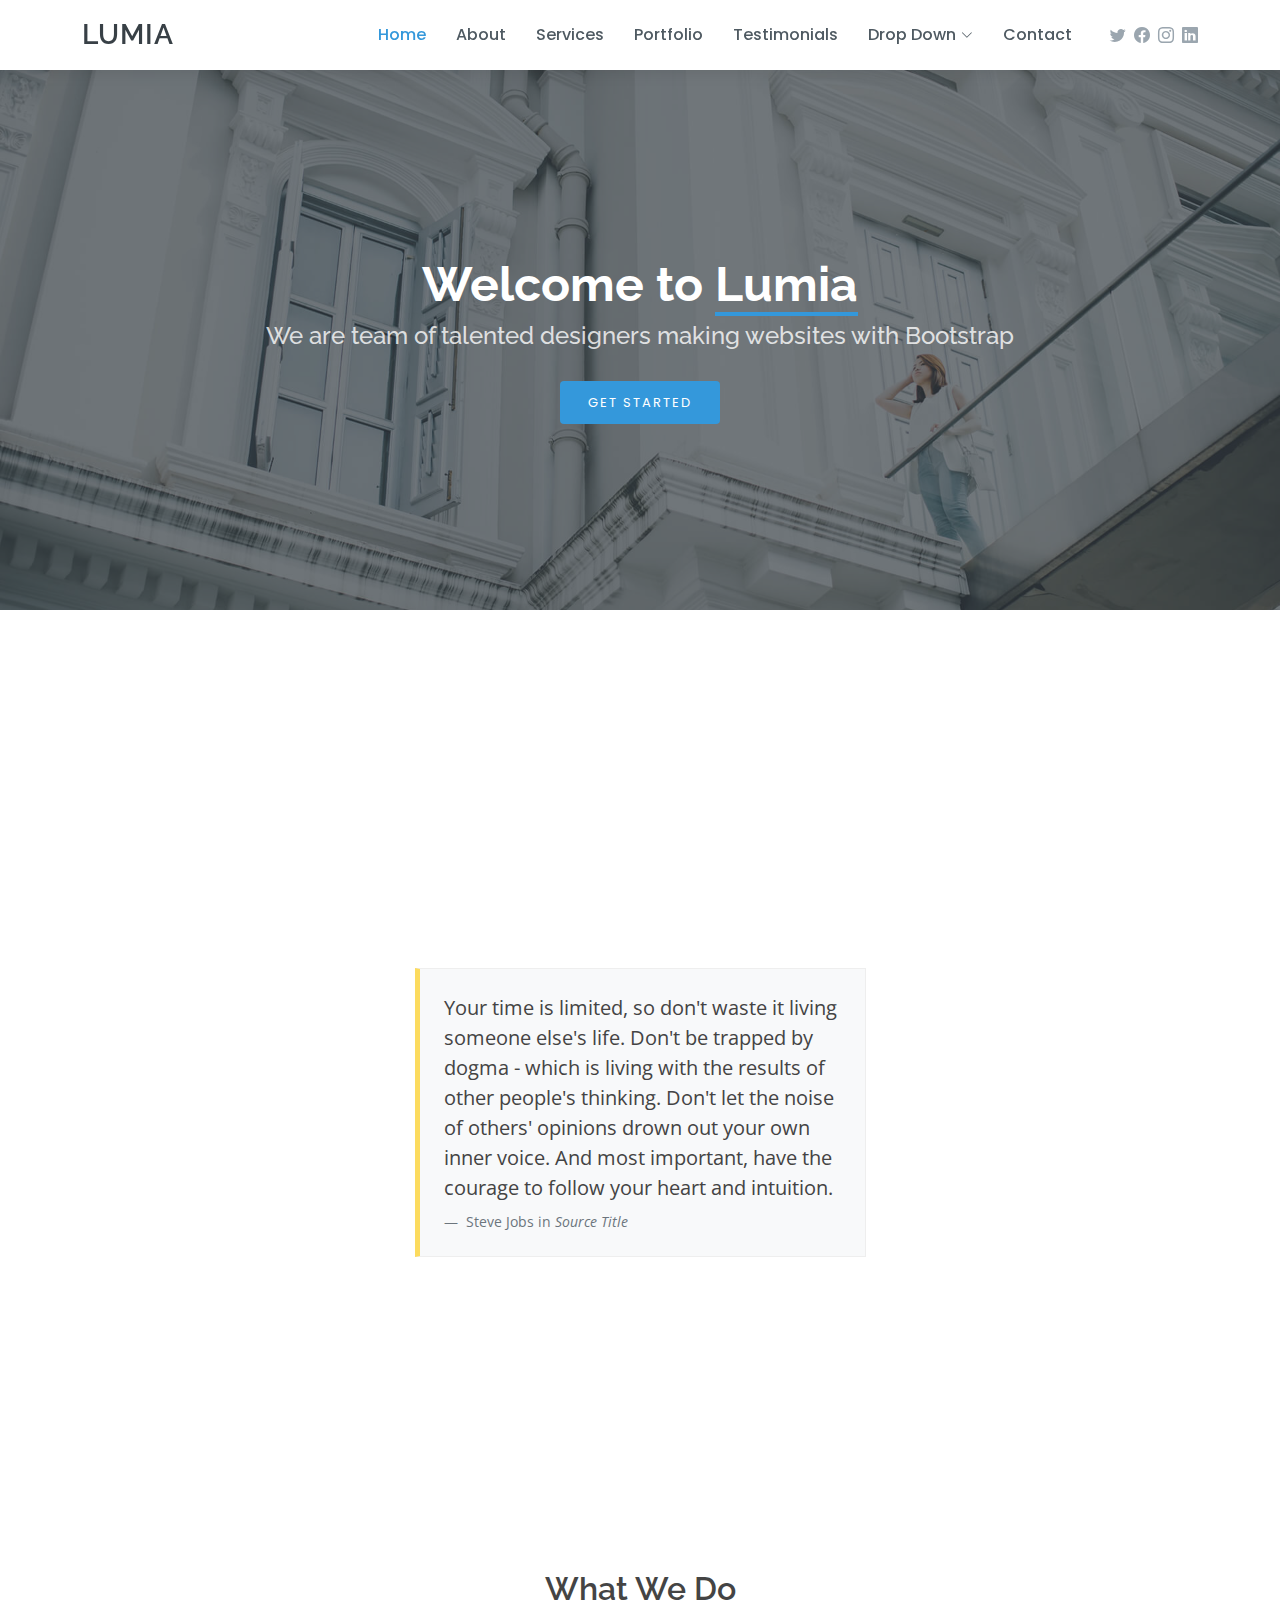
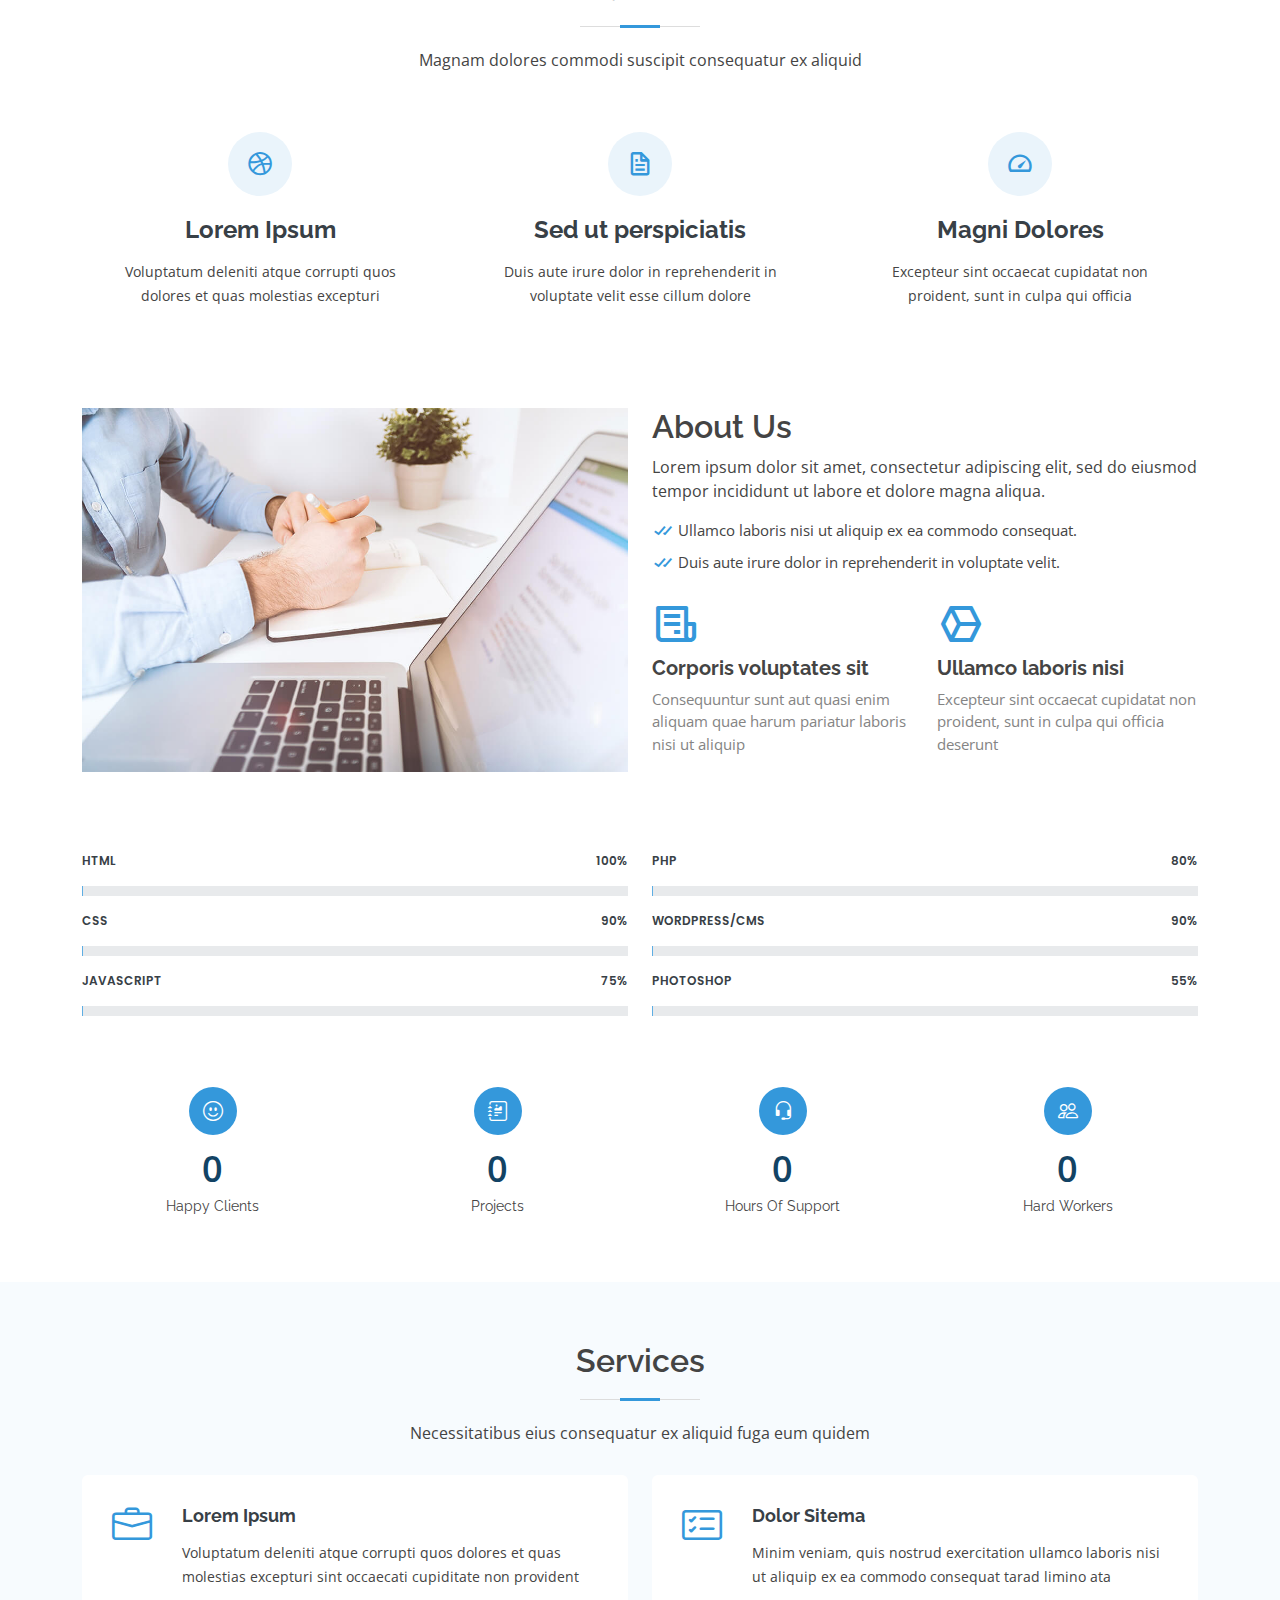
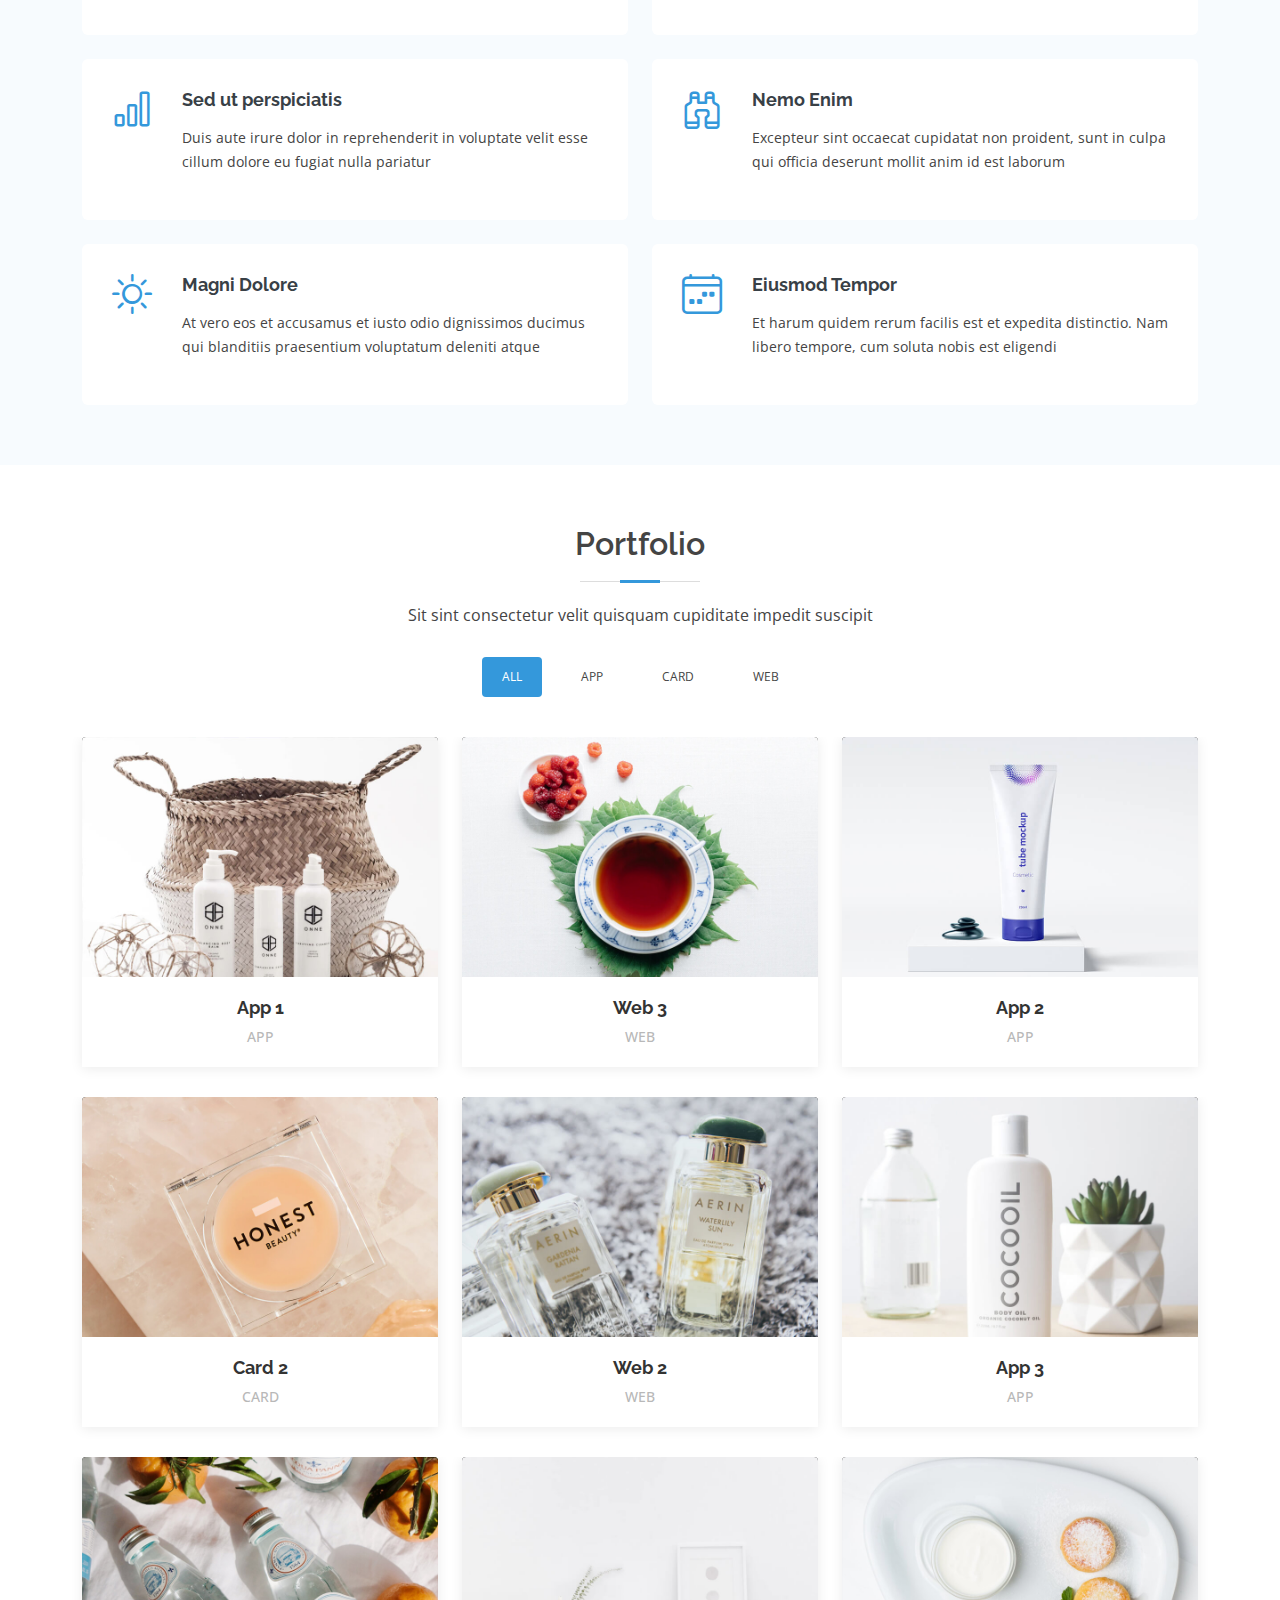
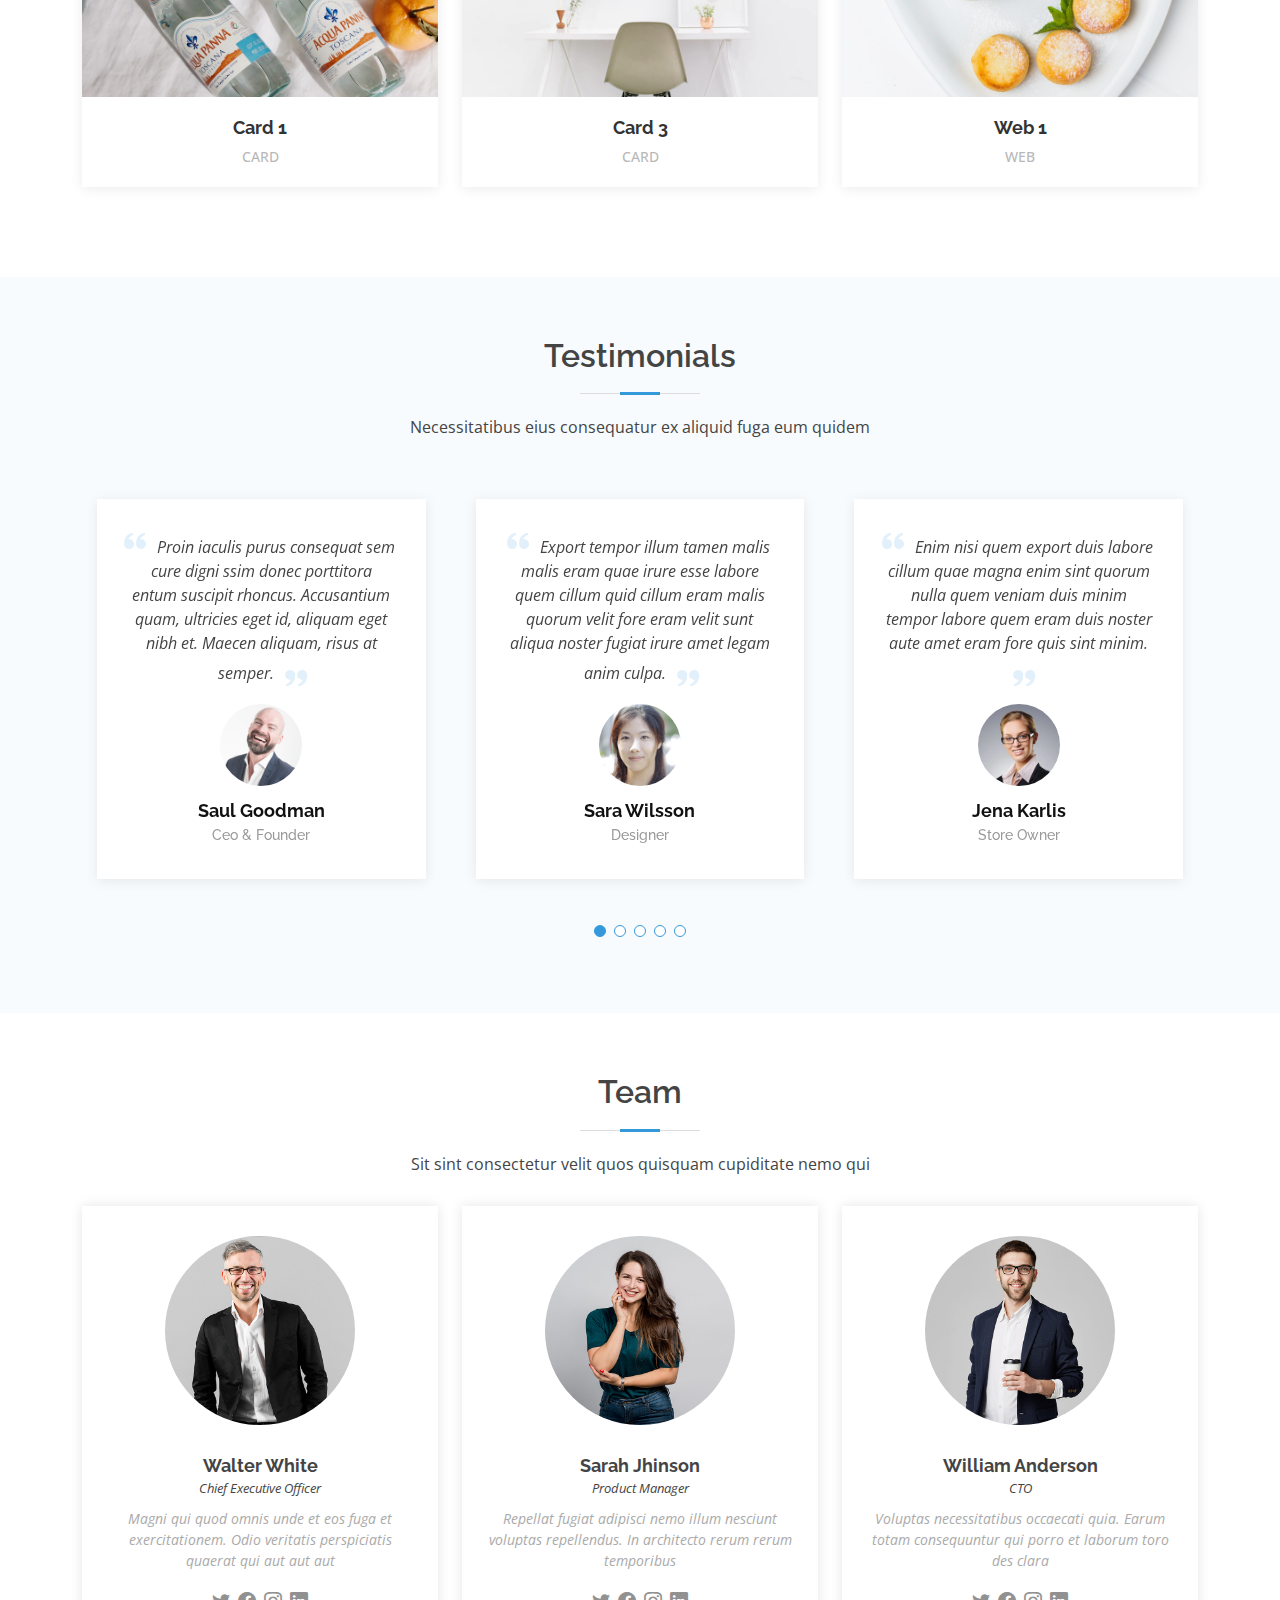
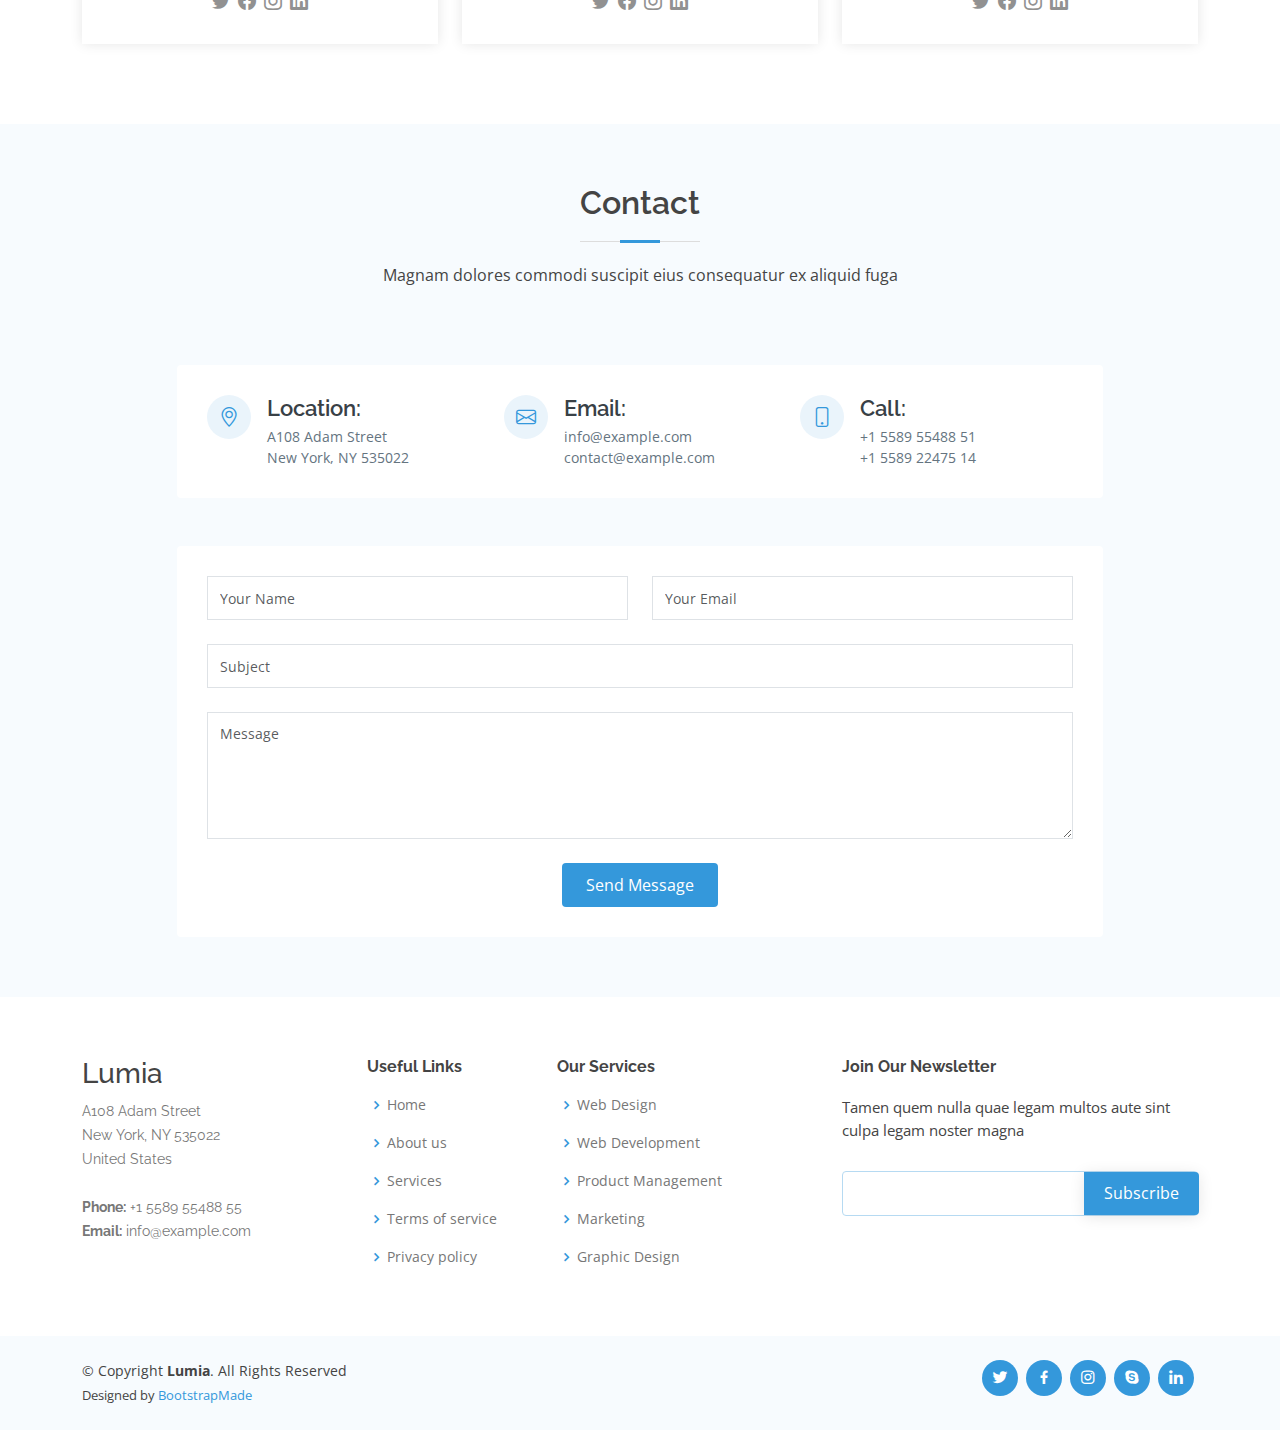
==== index.html @ 1066cc51 "initial commit" ====
<!DOCTYPE html>
<html lang="en">

<head>
  <meta charset="utf-8">
  <meta content="width=device-width, initial-scale=1.0" name="viewport">

  <title>Lumia Bootstrap Template - Index</title>
  <meta content="" name="description">
  <meta content="" name="keywords">

  <!-- Favicons -->
  <link href="assets/img/favicon.png" rel="icon">
  <link href="assets/img/apple-touch-icon.png" rel="apple-touch-icon">

  <!-- Google Fonts -->
  <link href="https://fonts.googleapis.com/css?family=Open+Sans:300,300i,400,400i,600,600i,700,700i|Raleway:300,300i,400,400i,500,500i,600,600i,700,700i|Poppins:300,300i,400,400i,500,500i,600,600i,700,700i" rel="stylesheet">

  <!-- Vendor CSS Files -->
  <link href="assets/vendor/bootstrap/css/bootstrap.min.css" rel="stylesheet">
  <link href="assets/vendor/bootstrap-icons/bootstrap-icons.css" rel="stylesheet">
  <link href="assets/vendor/boxicons/css/boxicons.min.css" rel="stylesheet">
  <link href="assets/vendor/glightbox/css/glightbox.min.css" rel="stylesheet">
  <link href="assets/vendor/swiper/swiper-bundle.min.css" rel="stylesheet">

  <!-- Template Main CSS File -->
  <link href="assets/css/style.css" rel="stylesheet">

  <!-- =======================================================
  * Template Name: Lumia
  * Updated: Sep 18 2023 with Bootstrap v5.3.2
  * Template URL: https://bootstrapmade.com/lumia-bootstrap-business-template/
  * Author: BootstrapMade.com
  * License: https://bootstrapmade.com/license/
  ======================================================== -->
</head>

<body>

  <!-- ======= Header ======= -->
  <header id="header" class="fixed-top d-flex align-items-center">
    <div class="container d-flex align-items-center">

      <div class="logo me-auto">
        <h1><a href="index.html">Lumia</a></h1>
        <!-- Uncomment below if you prefer to use an image logo -->
        <!-- <a href="index.html"><img src="assets/img/logo.png" alt="" class="img-fluid"></a>-->
      </div>

      <nav id="navbar" class="navbar order-last order-lg-0">
        <ul>
          <li><a class="nav-link scrollto active" href="#hero">Home</a></li>
          <li><a class="nav-link scrollto" href="#about">About</a></li>
          <li><a class="nav-link scrollto" href="#services">Services</a></li>
          <li><a class="nav-link scrollto " href="#portfolio">Portfolio</a></li>
          <li><a class="nav-link scrollto" href="#testimonials">Testimonials</a></li>
          <li class="dropdown"><a href="#"><span>Drop Down</span> <i class="bi bi-chevron-down"></i></a>
            <ul>
              <li><a href="#">Drop Down 1</a></li>
              <li class="dropdown"><a href="#"><span>Deep Drop Down</span> <i class="bi bi-chevron-right"></i></a>
                <ul>
                  <li><a href="#">Deep Drop Down 1</a></li>
                  <li><a href="#">Deep Drop Down 2</a></li>
                  <li><a href="#">Deep Drop Down 3</a></li>
                  <li><a href="#">Deep Drop Down 4</a></li>
                  <li><a href="#">Deep Drop Down 5</a></li>
                </ul>
              </li>
              <li><a href="#">Drop Down 2</a></li>
              <li><a href="#">Drop Down 3</a></li>
              <li><a href="#">Drop Down 4</a></li>
            </ul>
          </li>
          <li><a class="nav-link scrollto" href="#contact">Contact</a></li>
        </ul>
        <i class="bi bi-list mobile-nav-toggle"></i>
      </nav><!-- .navbar -->

      <div class="header-social-links d-flex align-items-center">
        <a href="#" class="twitter"><i class="bi bi-twitter"></i></a>
        <a href="#" class="facebook"><i class="bi bi-facebook"></i></a>
        <a href="#" class="instagram"><i class="bi bi-instagram"></i></a>
        <a href="#" class="linkedin"><i class="bi bi-linkedin"></i></i></a>
      </div>

    </div>
  </header><!-- End Header -->

  <!-- ======= Hero Section ======= -->
  <section id="hero" class="d-flex flex-column justify-content-center align-items-center">
    <div class="container text-center text-md-left" data-aos="fade-up">
      <h1>Welcome to <span>Lumia</span></h1>
      <h2>We are team of talented designers making websites with Bootstrap</h2>
      <a href="#about" class="btn-get-started scrollto">Get Started</a>
    </div>
  </section><!-- End Hero -->

  <main id="main">

    <!-- ======= What We Do Section ======= -->
    <section id="what-we-do" class="what-we-do">
	
<section class="vh-100">
  <div class="container py-5 h-100">
    <div class="row d-flex justify-content-center align-items-center h-100">
      <div class="col-md-12 col-xl-5">

        <figure class="bg-light p-4"
          style="border-left: .35rem solid #fcdb5e; border-top: 1px solid #eee; border-right: 1px solid #eee; border-bottom: 1px solid #eee;">
          <i class="fas fa-quote-left fa-2x mb-4" style="color: #fcdb5e;"></i>
          <blockquote class="blockquote pb-2">
            <p>
              Your time is limited, so don't waste it living someone else's life. Don't be trapped by dogma -
              which is living with the results of other people's thinking. Don't let the noise of others'
              opinions drown out your own inner voice. And most important, have the courage to follow your
              heart and intuition.
            </p>
          </blockquote>
          <figcaption class="blockquote-footer mb-0">
            Steve Jobs in <cite title="Source Title">Source Title</cite>
          </figcaption>
        </figure>

      </div>
    </div>
  </div>
</section>
	
      <div class="container">
	  
        <div class="section-title">
          <h2>What We Do</h2>
          <p>Magnam dolores commodi suscipit consequatur ex aliquid</p>
        </div>

        <div class="row">
          <div class="col-lg-4 col-md-6 d-flex align-items-stretch">
            <div class="icon-box">
              <div class="icon"><i class="bx bxl-dribbble"></i></div>
              <h4><a href="">Lorem Ipsum</a></h4>
              <p>Voluptatum deleniti atque corrupti quos dolores et quas molestias excepturi</p>
            </div>
          </div>

          <div class="col-lg-4 col-md-6 d-flex align-items-stretch mt-4 mt-md-0">
            <div class="icon-box">
              <div class="icon"><i class="bx bx-file"></i></div>
              <h4><a href="">Sed ut perspiciatis</a></h4>
              <p>Duis aute irure dolor in reprehenderit in voluptate velit esse cillum dolore</p>
            </div>
          </div>

          <div class="col-lg-4 col-md-6 d-flex align-items-stretch mt-4 mt-lg-0">
            <div class="icon-box">
              <div class="icon"><i class="bx bx-tachometer"></i></div>
              <h4><a href="">Magni Dolores</a></h4>
              <p>Excepteur sint occaecat cupidatat non proident, sunt in culpa qui officia</p>
            </div>
          </div>

        </div>

      </div>
    </section><!-- End What We Do Section -->

    <!-- ======= About Section ======= -->
    <section id="about" class="about">
      <div class="container">

        <div class="row">
          <div class="col-lg-6">
            <img src="assets/img/about.jpg" class="img-fluid" alt="">
          </div>
          <div class="col-lg-6 pt-4 pt-lg-0">
            <h3>About Us</h3>
            <p>
              Lorem ipsum dolor sit amet, consectetur adipiscing elit, sed do eiusmod tempor incididunt ut labore et dolore magna aliqua.
            </p>
            <ul>
              <li><i class="bx bx-check-double"></i> Ullamco laboris nisi ut aliquip ex ea commodo consequat.</li>
              <li><i class="bx bx-check-double"></i> Duis aute irure dolor in reprehenderit in voluptate velit.</li>
            </ul>
            <div class="row icon-boxes">
              <div class="col-md-6">
                <i class="bx bx-receipt"></i>
                <h4>Corporis voluptates sit</h4>
                <p>Consequuntur sunt aut quasi enim aliquam quae harum pariatur laboris nisi ut aliquip</p>
              </div>
              <div class="col-md-6 mt-4 mt-md-0">
                <i class="bx bx-cube-alt"></i>
                <h4>Ullamco laboris nisi</h4>
                <p>Excepteur sint occaecat cupidatat non proident, sunt in culpa qui officia deserunt</p>
              </div>
            </div>
          </div>
        </div>

      </div>
    </section><!-- End About Section -->

    <!-- ======= Skills Section ======= -->
    <section id="skills" class="skills">
      <div class="container">

        <div class="row skills-content">

          <div class="col-lg-6">

            <div class="progress">
              <span class="skill">HTML <i class="val">100%</i></span>
              <div class="progress-bar-wrap">
                <div class="progress-bar" role="progressbar" aria-valuenow="100" aria-valuemin="0" aria-valuemax="100"></div>
              </div>
            </div>

            <div class="progress">
              <span class="skill">CSS <i class="val">90%</i></span>
              <div class="progress-bar-wrap">
                <div class="progress-bar" role="progressbar" aria-valuenow="90" aria-valuemin="0" aria-valuemax="100"></div>
              </div>
            </div>

            <div class="progress">
              <span class="skill">JavaScript <i class="val">75%</i></span>
              <div class="progress-bar-wrap">
                <div class="progress-bar" role="progressbar" aria-valuenow="75" aria-valuemin="0" aria-valuemax="100"></div>
              </div>
            </div>

          </div>

          <div class="col-lg-6">

            <div class="progress">
              <span class="skill">PHP <i class="val">80%</i></span>
              <div class="progress-bar-wrap">
                <div class="progress-bar" role="progressbar" aria-valuenow="80" aria-valuemin="0" aria-valuemax="100"></div>
              </div>
            </div>

            <div class="progress">
              <span class="skill">WordPress/CMS <i class="val">90%</i></span>
              <div class="progress-bar-wrap">
                <div class="progress-bar" role="progressbar" aria-valuenow="90" aria-valuemin="0" aria-valuemax="100"></div>
              </div>
            </div>

            <div class="progress">
              <span class="skill">Photoshop <i class="val">55%</i></span>
              <div class="progress-bar-wrap">
                <div class="progress-bar" role="progressbar" aria-valuenow="55" aria-valuemin="0" aria-valuemax="100"></div>
              </div>
            </div>

          </div>

        </div>

      </div>
    </section><!-- End Skills Section -->

    <!-- ======= Counts Section ======= -->
    <section id="counts" class="counts">
      <div class="container">

        <div class="row">

          <div class="col-lg-3 col-6">
            <div class="count-box">
              <i class="bi bi-emoji-smile"></i>
              <span data-purecounter-start="0" data-purecounter-end="232" data-purecounter-duration="1" class="purecounter"></span>
              <p>Happy Clients</p>
            </div>
          </div>

          <div class="col-lg-3 col-6">
            <div class="count-box">
              <i class="bi bi-journal-richtext"></i>
              <span data-purecounter-start="0" data-purecounter-end="521" data-purecounter-duration="1" class="purecounter"></span>
              <p>Projects</p>
            </div>
          </div>

          <div class="col-lg-3 col-6 mt-5 mt-lg-0">
            <div class="count-box">
              <i class="bi bi-headset"></i>
              <span data-purecounter-start="0" data-purecounter-end="1463" data-purecounter-duration="1" class="purecounter"></span>
              <p>Hours Of Support</p>
            </div>
          </div>

          <div class="col-lg-3 col-6 mt-5 mt-lg-0">
            <div class="count-box">
              <i class="bi bi-people"></i>
              <span data-purecounter-start="0" data-purecounter-end="15" data-purecounter-duration="1" class="purecounter"></span>
              <p>Hard Workers</p>
            </div>
          </div>

        </div>

      </div>
    </section><!-- End Counts Section -->

    <!-- ======= Services Section ======= -->
    <section id="services" class="services section-bg">
      <div class="container">

        <div class="section-title">
          <h2>Services</h2>
          <p>Necessitatibus eius consequatur ex aliquid fuga eum quidem</p>
        </div>

        <div class="row">
          <div class="col-md-6">
            <div class="icon-box">
              <i class="bi bi-briefcase"></i>
              <h4><a href="#">Lorem Ipsum</a></h4>
              <p>Voluptatum deleniti atque corrupti quos dolores et quas molestias excepturi sint occaecati cupiditate non provident</p>
            </div>
          </div>
          <div class="col-md-6 mt-4 mt-lg-0">
            <div class="icon-box">
              <i class="bi bi-card-checklist"></i>
              <h4><a href="#">Dolor Sitema</a></h4>
              <p>Minim veniam, quis nostrud exercitation ullamco laboris nisi ut aliquip ex ea commodo consequat tarad limino ata</p>
            </div>
          </div>
          <div class="col-md-6 mt-4">
            <div class="icon-box">
              <i class="bi bi-bar-chart"></i>
              <h4><a href="#">Sed ut perspiciatis</a></h4>
              <p>Duis aute irure dolor in reprehenderit in voluptate velit esse cillum dolore eu fugiat nulla pariatur</p>
            </div>
          </div>
          <div class="col-md-6 mt-4">
            <div class="icon-box">
              <i class="bi bi-binoculars"></i>
              <h4><a href="#">Nemo Enim</a></h4>
              <p>Excepteur sint occaecat cupidatat non proident, sunt in culpa qui officia deserunt mollit anim id est laborum</p>
            </div>
          </div>
          <div class="col-md-6 mt-4">
            <div class="icon-box">
              <i class="bi bi-brightness-high"></i>
              <h4><a href="#">Magni Dolore</a></h4>
              <p>At vero eos et accusamus et iusto odio dignissimos ducimus qui blanditiis praesentium voluptatum deleniti atque</p>
            </div>
          </div>
          <div class="col-md-6 mt-4">
            <div class="icon-box">
              <i class="bi bi-calendar4-week"></i>
              <h4><a href="#">Eiusmod Tempor</a></h4>
              <p>Et harum quidem rerum facilis est et expedita distinctio. Nam libero tempore, cum soluta nobis est eligendi</p>
            </div>
          </div>
        </div>

      </div>
    </section><!-- End Services Section -->

    <!-- ======= Portfolio Section ======= -->
    <section id="portfolio" class="portfolio">
      <div class="container">

        <div class="section-title">
          <h2>Portfolio</h2>
          <p>Sit sint consectetur velit quisquam cupiditate impedit suscipit</p>
        </div>

        <div class="row">
          <div class="col-lg-12">
            <ul id="portfolio-flters">
              <li data-filter="*" class="filter-active">All</li>
              <li data-filter=".filter-app">App</li>
              <li data-filter=".filter-card">Card</li>
              <li data-filter=".filter-web">Web</li>
            </ul>
          </div>
        </div>

        <div class="row portfolio-container">

          <div class="col-lg-4 col-md-6 portfolio-item filter-app wow fadeInUp">
            <div class="portfolio-wrap">
              <figure>
                <img src="assets/img/portfolio/portfolio-1.jpg" class="img-fluid" alt="">
                <a href="assets/img/portfolio/portfolio-1.jpg" data-gallery="portfolioGallery" class="link-preview portfolio-lightbox" title="Preview"><i class="bx bx-plus"></i></a>
                <a href="portfolio-details.html" class="link-details" title="More Details"><i class="bx bx-link"></i></a>
              </figure>

              <div class="portfolio-info">
                <h4><a href="portfolio-details.html">App 1</a></h4>
                <p>App</p>
              </div>
            </div>
          </div>

          <div class="col-lg-4 col-md-6 portfolio-item filter-web wow fadeInUp" data-wow-delay="0.1s">
            <div class="portfolio-wrap">
              <figure>
                <img src="assets/img/portfolio/portfolio-2.jpg" class="img-fluid" alt="">
                <a href="assets/img/portfolio/portfolio-2.jpg" class="link-preview portfolio-lightbox" data-gallery="portfolioGallery" title="Preview"><i class="bx bx-plus"></i></a>
                <a href="portfolio-details.html" class="link-details" title="More Details"><i class="bx bx-link"></i></a>
              </figure>

              <div class="portfolio-info">
                <h4><a href="portfolio-details.html">Web 3</a></h4>
                <p>Web</p>
              </div>
            </div>
          </div>

          <div class="col-lg-4 col-md-6 portfolio-item filter-app wow fadeInUp" data-wow-delay="0.2s">
            <div class="portfolio-wrap">
              <figure>
                <img src="assets/img/portfolio/portfolio-3.jpg" class="img-fluid" alt="">
                <a href="assets/img/portfolio/portfolio-3.jpg" class="link-preview portfolio-lightbox" data-gallery="portfolioGallery" title="Preview"><i class="bx bx-plus"></i></a>
                <a href="portfolio-details.html" class="link-details" title="More Details"><i class="bx bx-link"></i></a>
              </figure>

              <div class="portfolio-info">
                <h4><a href="portfolio-details.html">App 2</a></h4>
                <p>App</p>
              </div>
            </div>
          </div>

          <div class="col-lg-4 col-md-6 portfolio-item filter-card wow fadeInUp">
            <div class="portfolio-wrap">
              <figure>
                <img src="assets/img/portfolio/portfolio-4.jpg" class="img-fluid" alt="">
                <a href="assets/img/portfolio/portfolio-4.jpg" class="link-preview portfolio-lightbox" data-gallery="portfolioGallery" title="Preview"><i class="bx bx-plus"></i></a>
                <a href="portfolio-details.html" class="link-details" title="More Details"><i class="bx bx-link"></i></a>
              </figure>

              <div class="portfolio-info">
                <h4><a href="portfolio-details.html">Card 2</a></h4>
                <p>Card</p>
              </div>
            </div>
          </div>

          <div class="col-lg-4 col-md-6 portfolio-item filter-web wow fadeInUp" data-wow-delay="0.1s">
            <div class="portfolio-wrap">
              <figure>
                <img src="assets/img/portfolio/portfolio-5.jpg" class="img-fluid" alt="">
                <a href="assets/img/portfolio/portfolio-5.jpg" class="link-preview portfolio-lightbox" data-gallery="portfolioGallery" title="Preview"><i class="bx bx-plus"></i></a>
                <a href="portfolio-details.html" class="link-details" title="More Details"><i class="bx bx-link"></i></a>
              </figure>

              <div class="portfolio-info">
                <h4><a href="portfolio-details.html">Web 2</a></h4>
                <p>Web</p>
              </div>
            </div>
          </div>

          <div class="col-lg-4 col-md-6 portfolio-item filter-app wow fadeInUp" data-wow-delay="0.2s">
            <div class="portfolio-wrap">
              <figure>
                <img src="assets/img/portfolio/portfolio-6.jpg" class="img-fluid" alt="">
                <a href="assets/img/portfolio/portfolio-6.jpg" class="link-preview portfolio-lightbox" data-gallery="portfolioGallery" title="Preview"><i class="bx bx-plus"></i></a>
                <a href="portfolio-details.html" class="link-details" title="More Details"><i class="bx bx-link"></i></a>
              </figure>

              <div class="portfolio-info">
                <h4><a href="portfolio-details.html">App 3</a></h4>
                <p>App</p>
              </div>
            </div>
          </div>

          <div class="col-lg-4 col-md-6 portfolio-item filter-card wow fadeInUp">
            <div class="portfolio-wrap">
              <figure>
                <img src="assets/img/portfolio/portfolio-7.jpg" class="img-fluid" alt="">
                <a href="assets/img/portfolio/portfolio-7.jpg" class="link-preview portfolio-lightbox" data-gallery="portfolioGallery" title="Preview"><i class="bx bx-plus"></i></a>
                <a href="portfolio-details.html" class="link-details" title="More Details"><i class="bx bx-link"></i></a>
              </figure>

              <div class="portfolio-info">
                <h4><a href="portfolio-details.html">Card 1</a></h4>
                <p>Card</p>
              </div>
            </div>
          </div>

          <div class="col-lg-4 col-md-6 portfolio-item filter-card wow fadeInUp" data-wow-delay="0.1s">
            <div class="portfolio-wrap">
              <figure>
                <img src="assets/img/portfolio/portfolio-8.jpg" class="img-fluid" alt="">
                <a href="assets/img/portfolio/portfolio-8.jpg" class="link-preview portfolio-lightbox" data-gallery="portfolioGallery" title="Preview"><i class="bx bx-plus"></i></a>
                <a href="portfolio-details.html" class="link-details" title="More Details"><i class="bx bx-link"></i></a>
              </figure>

              <div class="portfolio-info">
                <h4><a href="portfolio-details.html">Card 3</a></h4>
                <p>Card</p>
              </div>
            </div>
          </div>

          <div class="col-lg-4 col-md-6 portfolio-item filter-web wow fadeInUp" data-wow-delay="0.2s">
            <div class="portfolio-wrap">
              <figure>
                <img src="assets/img/portfolio/portfolio-9.jpg" class="img-fluid" alt="">
                <a href="assets/img/portfolio/portfolio-9.jpg" class="link-preview portfolio-lightbox" data-gallery="portfolioGallery" title="Preview"><i class="bx bx-plus"></i></a>
                <a href="portfolio-details.html" class="link-details" title="More Details"><i class="bx bx-link"></i></a>
              </figure>

              <div class="portfolio-info">
                <h4><a href="portfolio-details.html">Web 1</a></h4>
                <p>Web</p>
              </div>
            </div>
          </div>

        </div>

      </div>
    </section><!-- End Portfolio Section -->

    <!-- ======= Testimonials Section ======= -->
    <section id="testimonials" class="testimonials section-bg">
      <div class="container">

        <div class="section-title">
          <h2>Testimonials</h2>
          <p>Necessitatibus eius consequatur ex aliquid fuga eum quidem</p>
        </div>

        <div class="testimonials-slider swiper" data-aos="fade-up" data-aos-delay="100">
          <div class="swiper-wrapper">

            <div class="swiper-slide">
              <div class="testimonial-item">
                <p>
                  <i class="bx bxs-quote-alt-left quote-icon-left"></i>
                  Proin iaculis purus consequat sem cure digni ssim donec porttitora entum suscipit rhoncus. Accusantium quam, ultricies eget id, aliquam eget nibh et. Maecen aliquam, risus at semper.
                  <i class="bx bxs-quote-alt-right quote-icon-right"></i>
                </p>
                <img src="assets/img/testimonials/testimonials-1.jpg" class="testimonial-img" alt="">
                <h3>Saul Goodman</h3>
                <h4>Ceo &amp; Founder</h4>
              </div>
            </div><!-- End testimonial item -->

            <div class="swiper-slide">
              <div class="testimonial-item">
                <p>
                  <i class="bx bxs-quote-alt-left quote-icon-left"></i>
                  Export tempor illum tamen malis malis eram quae irure esse labore quem cillum quid cillum eram malis quorum velit fore eram velit sunt aliqua noster fugiat irure amet legam anim culpa.
                  <i class="bx bxs-quote-alt-right quote-icon-right"></i>
                </p>
                <img src="assets/img/testimonials/testimonials-2.jpg" class="testimonial-img" alt="">
                <h3>Sara Wilsson</h3>
                <h4>Designer</h4>
              </div>
            </div><!-- End testimonial item -->

            <div class="swiper-slide">
              <div class="testimonial-item">
                <p>
                  <i class="bx bxs-quote-alt-left quote-icon-left"></i>
                  Enim nisi quem export duis labore cillum quae magna enim sint quorum nulla quem veniam duis minim tempor labore quem eram duis noster aute amet eram fore quis sint minim.
                  <i class="bx bxs-quote-alt-right quote-icon-right"></i>
                </p>
                <img src="assets/img/testimonials/testimonials-3.jpg" class="testimonial-img" alt="">
                <h3>Jena Karlis</h3>
                <h4>Store Owner</h4>
              </div>
            </div><!-- End testimonial item -->

            <div class="swiper-slide">
              <div class="testimonial-item">
                <p>
                  <i class="bx bxs-quote-alt-left quote-icon-left"></i>
                  Fugiat enim eram quae cillum dolore dolor amet nulla culpa multos export minim fugiat minim velit minim dolor enim duis veniam ipsum anim magna sunt elit fore quem dolore labore illum veniam.
                  <i class="bx bxs-quote-alt-right quote-icon-right"></i>
                </p>
                <img src="assets/img/testimonials/testimonials-4.jpg" class="testimonial-img" alt="">
                <h3>Matt Brandon</h3>
                <h4>Freelancer</h4>
              </div>
            </div><!-- End testimonial item -->

            <div class="swiper-slide">
              <div class="testimonial-item">
                <p>
                  <i class="bx bxs-quote-alt-left quote-icon-left"></i>
                  Quis quorum aliqua sint quem legam fore sunt eram irure aliqua veniam tempor noster veniam enim culpa labore duis sunt culpa nulla illum cillum fugiat legam esse veniam culpa fore nisi cillum quid.
                  <i class="bx bxs-quote-alt-right quote-icon-right"></i>
                </p>
                <img src="assets/img/testimonials/testimonials-5.jpg" class="testimonial-img" alt="">
                <h3>John Larson</h3>
                <h4>Entrepreneur</h4>
              </div>
            </div><!-- End testimonial item -->

          </div>
          <div class="swiper-pagination"></div>
        </div>

      </div>
    </section><!-- End Testimonials Section -->

    <!-- ======= Team Section ======= -->
    <section id="team" class="team">
      <div class="container">

        <div class="section-title">
          <h2>Team</h2>
          <p>Sit sint consectetur velit quos quisquam cupiditate nemo qui</p>
        </div>

        <div class="row">
          <div class="col-lg-4 col-md-6 d-flex align-items-stretch">
            <div class="member">
              <img src="assets/img/team/team-1.jpg" alt="">
              <h4>Walter White</h4>
              <span>Chief Executive Officer</span>
              <p>
                Magni qui quod omnis unde et eos fuga et exercitationem. Odio veritatis perspiciatis quaerat qui aut aut aut
              </p>
              <div class="social">
                <a href=""><i class="bi bi-twitter"></i></a>
                <a href=""><i class="bi bi-facebook"></i></a>
                <a href=""><i class="bi bi-instagram"></i></a>
                <a href=""><i class="bi bi-linkedin"></i></a>
              </div>
            </div>
          </div>

          <div class="col-lg-4 col-md-6 d-flex align-items-stretch">
            <div class="member">
              <img src="assets/img/team/team-2.jpg" alt="">
              <h4>Sarah Jhinson</h4>
              <span>Product Manager</span>
              <p>
                Repellat fugiat adipisci nemo illum nesciunt voluptas repellendus. In architecto rerum rerum temporibus
              </p>
              <div class="social">
                <a href=""><i class="bi bi-twitter"></i></a>
                <a href=""><i class="bi bi-facebook"></i></a>
                <a href=""><i class="bi bi-instagram"></i></a>
                <a href=""><i class="bi bi-linkedin"></i></a>
              </div>
            </div>
          </div>

          <div class="col-lg-4 col-md-6 d-flex align-items-stretch">
            <div class="member">
              <img src="assets/img/team/team-3.jpg" alt="">
              <h4>William Anderson</h4>
              <span>CTO</span>
              <p>
                Voluptas necessitatibus occaecati quia. Earum totam consequuntur qui porro et laborum toro des clara
              </p>
              <div class="social">
                <a href=""><i class="bi bi-twitter"></i></a>
                <a href=""><i class="bi bi-facebook"></i></a>
                <a href=""><i class="bi bi-instagram"></i></a>
                <a href=""><i class="bi bi-linkedin"></i></a>
              </div>
            </div>
          </div>

        </div>

      </div>
    </section><!-- End Team Section -->

    <!-- ======= Contact Section ======= -->
    <section id="contact" class="contact section-bg">
      <div class="container">

        <div class="section-title">
          <h2>Contact</h2>
          <p>Magnam dolores commodi suscipit eius consequatur ex aliquid fuga</p>
        </div>

        <div class="row mt-5 justify-content-center">

          <div class="col-lg-10">

            <div class="info-wrap">
              <div class="row">
                <div class="col-lg-4 info">
                  <i class="bi bi-geo-alt"></i>
                  <h4>Location:</h4>
                  <p>A108 Adam Street<br>New York, NY 535022</p>
                </div>

                <div class="col-lg-4 info mt-4 mt-lg-0">
                  <i class="bi bi-envelope"></i>
                  <h4>Email:</h4>
                  <p>info@example.com<br>contact@example.com</p>
                </div>

                <div class="col-lg-4 info mt-4 mt-lg-0">
                  <i class="bi bi-phone"></i>
                  <h4>Call:</h4>
                  <p>+1 5589 55488 51<br>+1 5589 22475 14</p>
                </div>
              </div>
            </div>

          </div>

        </div>

        <div class="row mt-5 justify-content-center">
          <div class="col-lg-10">
            <form action="forms/contact.php" method="post" role="form" class="php-email-form">
              <div class="row">
                <div class="col-md-6 form-group">
                  <input type="text" name="name" class="form-control" id="name" placeholder="Your Name" required>
                </div>
                <div class="col-md-6 form-group mt-3 mt-md-0">
                  <input type="email" class="form-control" name="email" id="email" placeholder="Your Email" required>
                </div>
              </div>
              <div class="form-group mt-3">
                <input type="text" class="form-control" name="subject" id="subject" placeholder="Subject" required>
              </div>
              <div class="form-group mt-3">
                <textarea class="form-control" name="message" rows="5" placeholder="Message" required></textarea>
              </div>
              <div class="my-3">
                <div class="loading">Loading</div>
                <div class="error-message"></div>
                <div class="sent-message">Your message has been sent. Thank you!</div>
              </div>
              <div class="text-center"><button type="submit">Send Message</button></div>
            </form>
          </div>

        </div>

      </div>
    </section><!-- End Contact Section -->

  </main><!-- End #main -->

  <!-- ======= Footer ======= -->
  <footer id="footer">

    <div class="footer-top">
      <div class="container">
        <div class="row">

          <div class="col-lg-3 col-md-6 footer-contact">
            <h3>Lumia</h3>
            <p>
              A108 Adam Street <br>
              New York, NY 535022<br>
              United States <br><br>
              <strong>Phone:</strong> +1 5589 55488 55<br>
              <strong>Email:</strong> info@example.com<br>
            </p>
          </div>

          <div class="col-lg-2 col-md-6 footer-links">
            <h4>Useful Links</h4>
            <ul>
              <li><i class="bx bx-chevron-right"></i> <a href="#">Home</a></li>
              <li><i class="bx bx-chevron-right"></i> <a href="#">About us</a></li>
              <li><i class="bx bx-chevron-right"></i> <a href="#">Services</a></li>
              <li><i class="bx bx-chevron-right"></i> <a href="#">Terms of service</a></li>
              <li><i class="bx bx-chevron-right"></i> <a href="#">Privacy policy</a></li>
            </ul>
          </div>

          <div class="col-lg-3 col-md-6 footer-links">
            <h4>Our Services</h4>
            <ul>
              <li><i class="bx bx-chevron-right"></i> <a href="#">Web Design</a></li>
              <li><i class="bx bx-chevron-right"></i> <a href="#">Web Development</a></li>
              <li><i class="bx bx-chevron-right"></i> <a href="#">Product Management</a></li>
              <li><i class="bx bx-chevron-right"></i> <a href="#">Marketing</a></li>
              <li><i class="bx bx-chevron-right"></i> <a href="#">Graphic Design</a></li>
            </ul>
          </div>

          <div class="col-lg-4 col-md-6 footer-newsletter">
            <h4>Join Our Newsletter</h4>
            <p>Tamen quem nulla quae legam multos aute sint culpa legam noster magna</p>
            <form action="" method="post">
              <input type="email" name="email"><input type="submit" value="Subscribe">
            </form>
          </div>

        </div>
      </div>
    </div>

    <div class="container d-md-flex py-4">

      <div class="me-md-auto text-center text-md-start">
        <div class="copyright">
          &copy; Copyright <strong><span>Lumia</span></strong>. All Rights Reserved
        </div>
        <div class="credits">
          <!-- All the links in the footer should remain intact. -->
          <!-- You can delete the links only if you purchased the pro version. -->
          <!-- Licensing information: https://bootstrapmade.com/license/ -->
          <!-- Purchase the pro version with working PHP/AJAX contact form: https://bootstrapmade.com/lumia-bootstrap-business-template/ -->
          Designed by <a href="https://bootstrapmade.com/">BootstrapMade</a>
        </div>
      </div>
      <div class="social-links text-center text-md-right pt-3 pt-md-0">
        <a href="#" class="twitter"><i class="bx bxl-twitter"></i></a>
        <a href="#" class="facebook"><i class="bx bxl-facebook"></i></a>
        <a href="#" class="instagram"><i class="bx bxl-instagram"></i></a>
        <a href="#" class="google-plus"><i class="bx bxl-skype"></i></a>
        <a href="#" class="linkedin"><i class="bx bxl-linkedin"></i></a>
      </div>
    </div>
  </footer><!-- End Footer -->

  <a href="#" class="back-to-top d-flex align-items-center justify-content-center"><i class="bi bi-arrow-up-short"></i></a>

  <!-- Vendor JS Files -->
  <script src="assets/vendor/purecounter/purecounter_vanilla.js"></script>
  <script src="assets/vendor/bootstrap/js/bootstrap.bundle.min.js"></script>
  <script src="assets/vendor/glightbox/js/glightbox.min.js"></script>
  <script src="assets/vendor/isotope-layout/isotope.pkgd.min.js"></script>
  <script src="assets/vendor/swiper/swiper-bundle.min.js"></script>
  <script src="assets/vendor/waypoints/noframework.waypoints.js"></script>
  <script src="assets/vendor/php-email-form/validate.js"></script>

  <!-- Template Main JS File -->
  <script src="assets/js/main.js"></script>

</body>

</html>
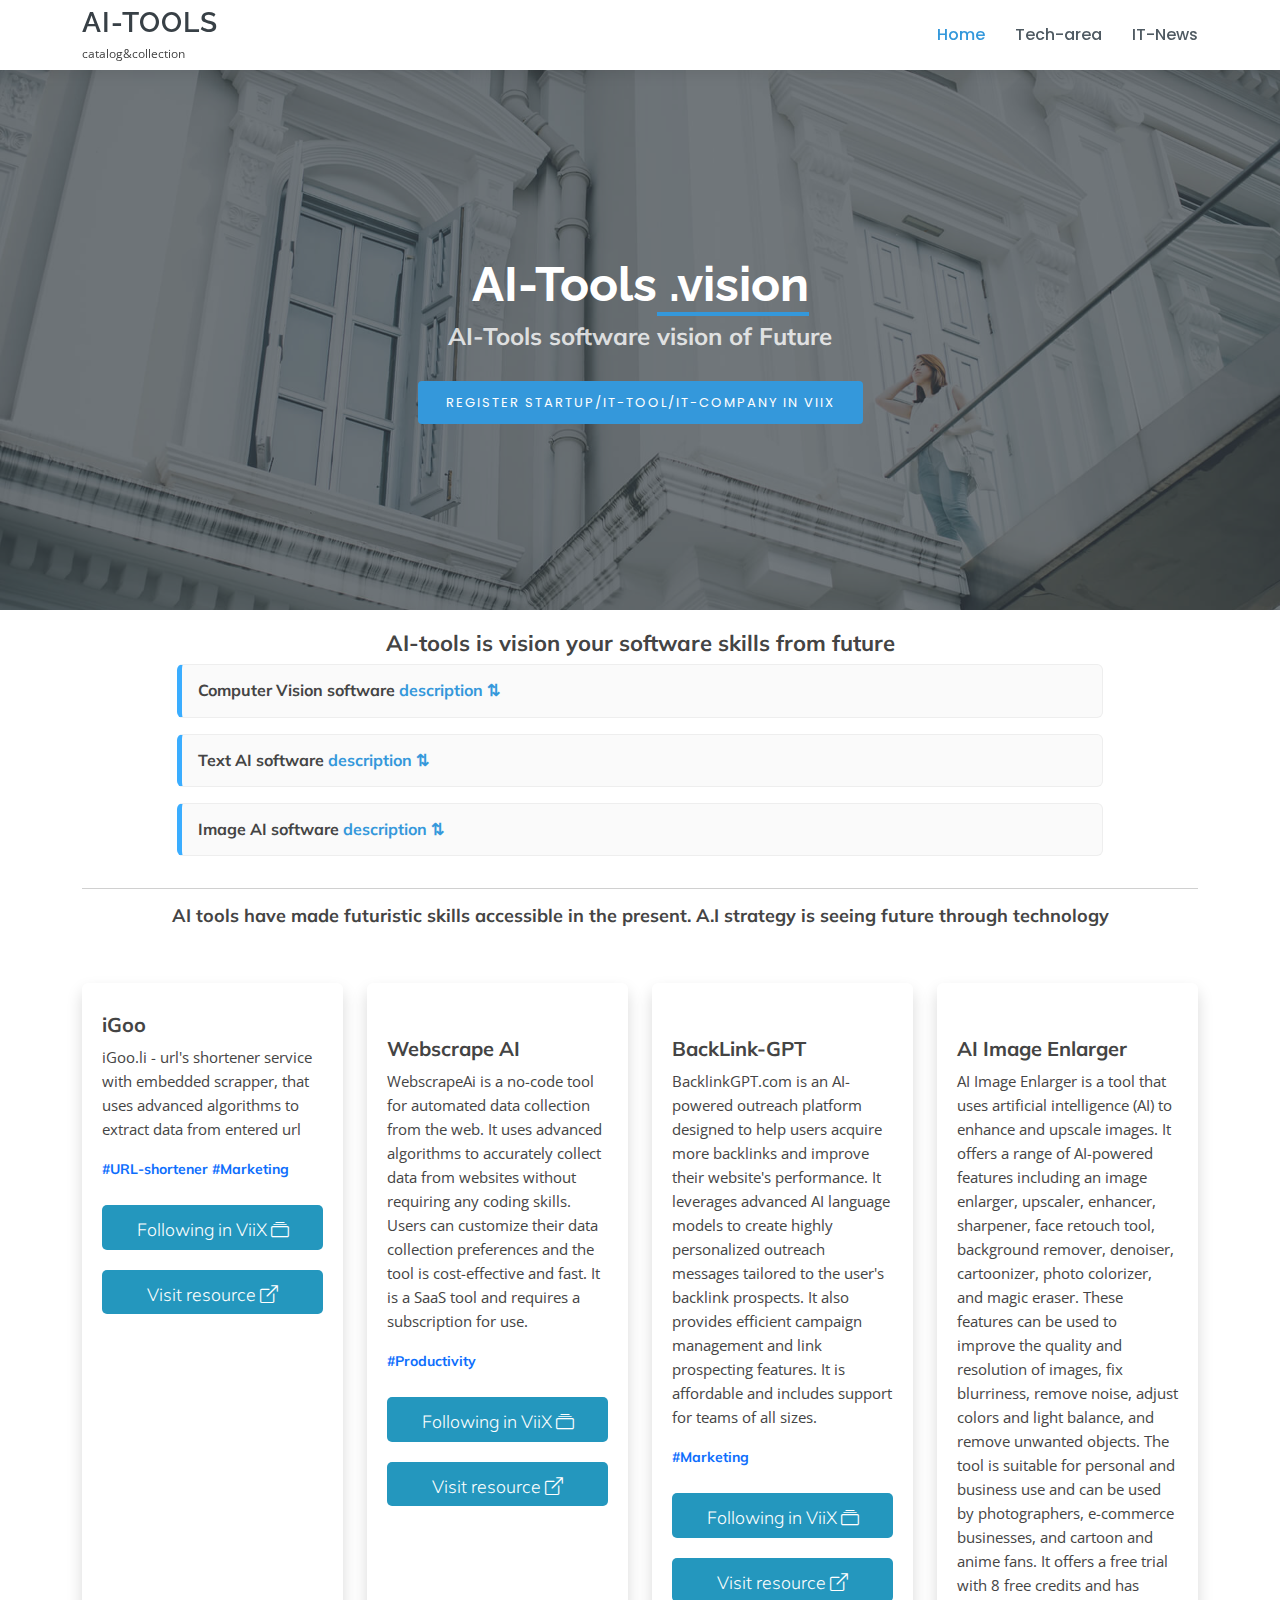
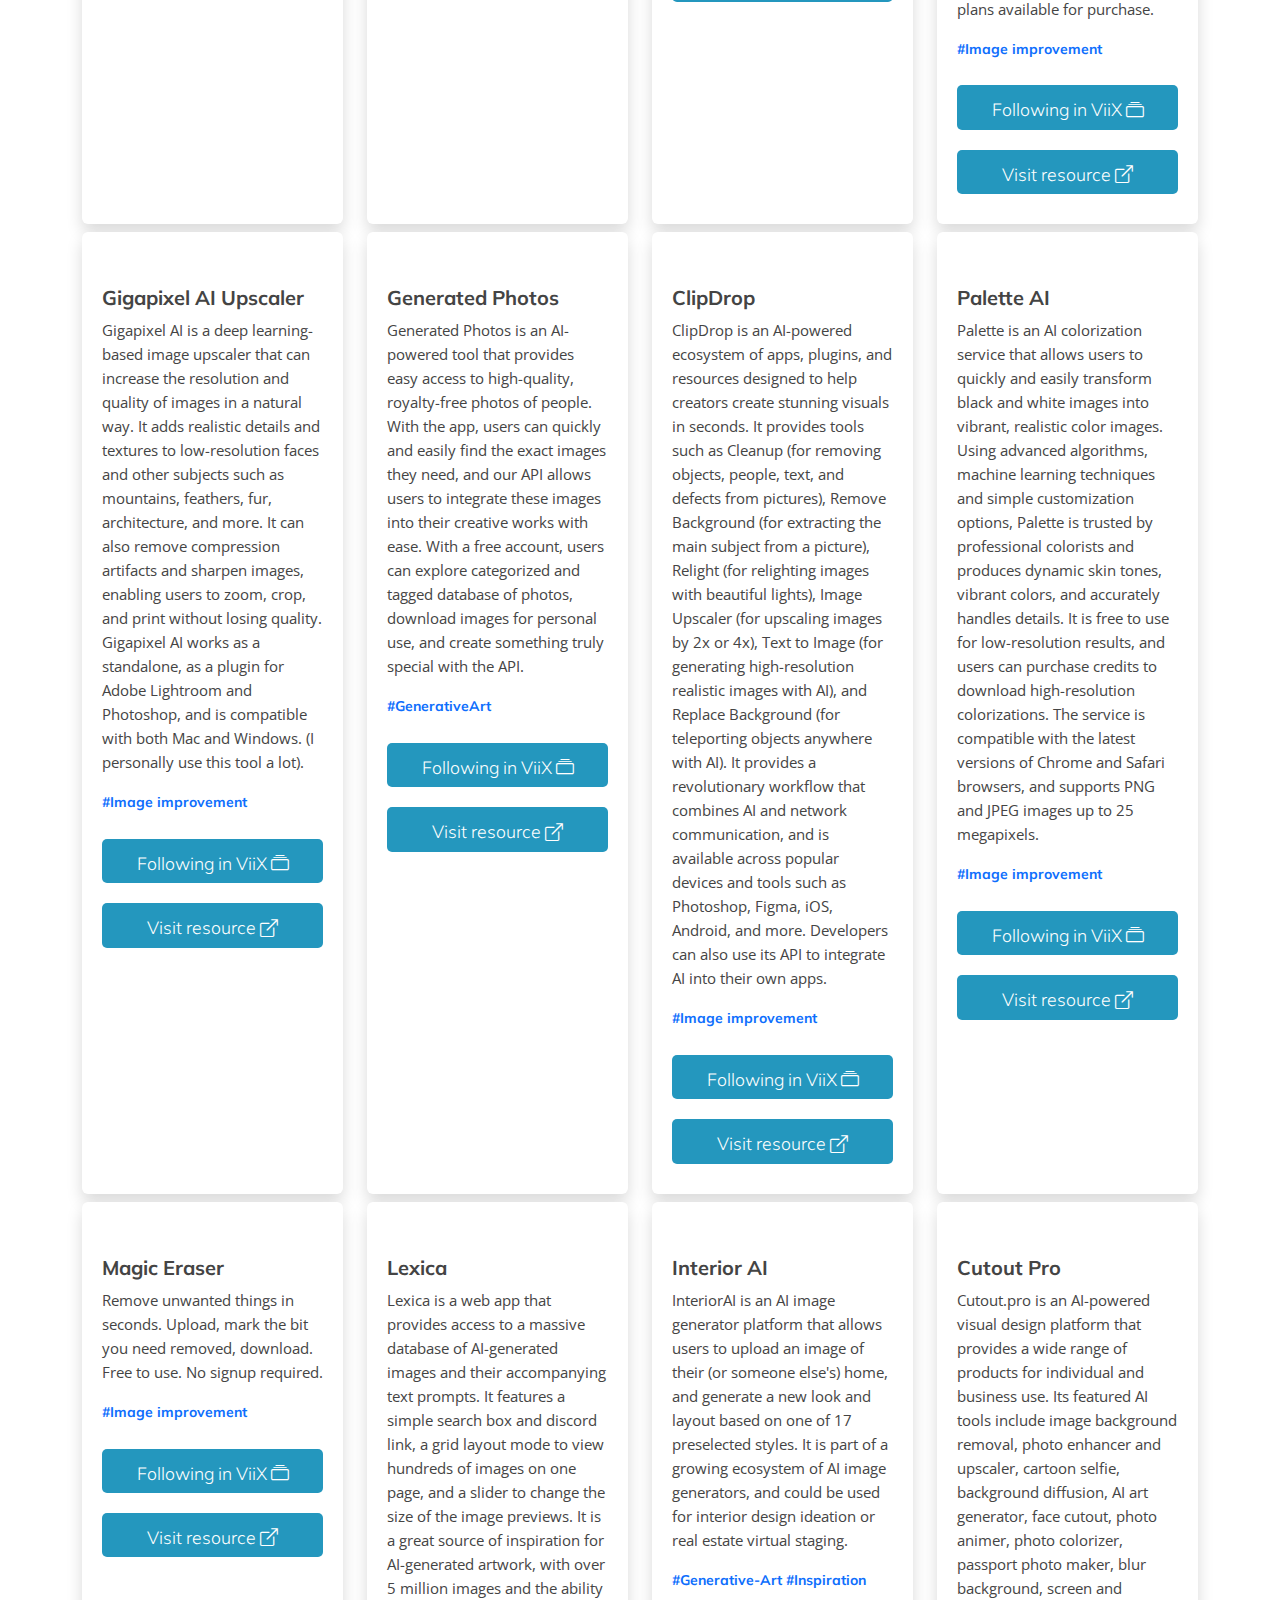
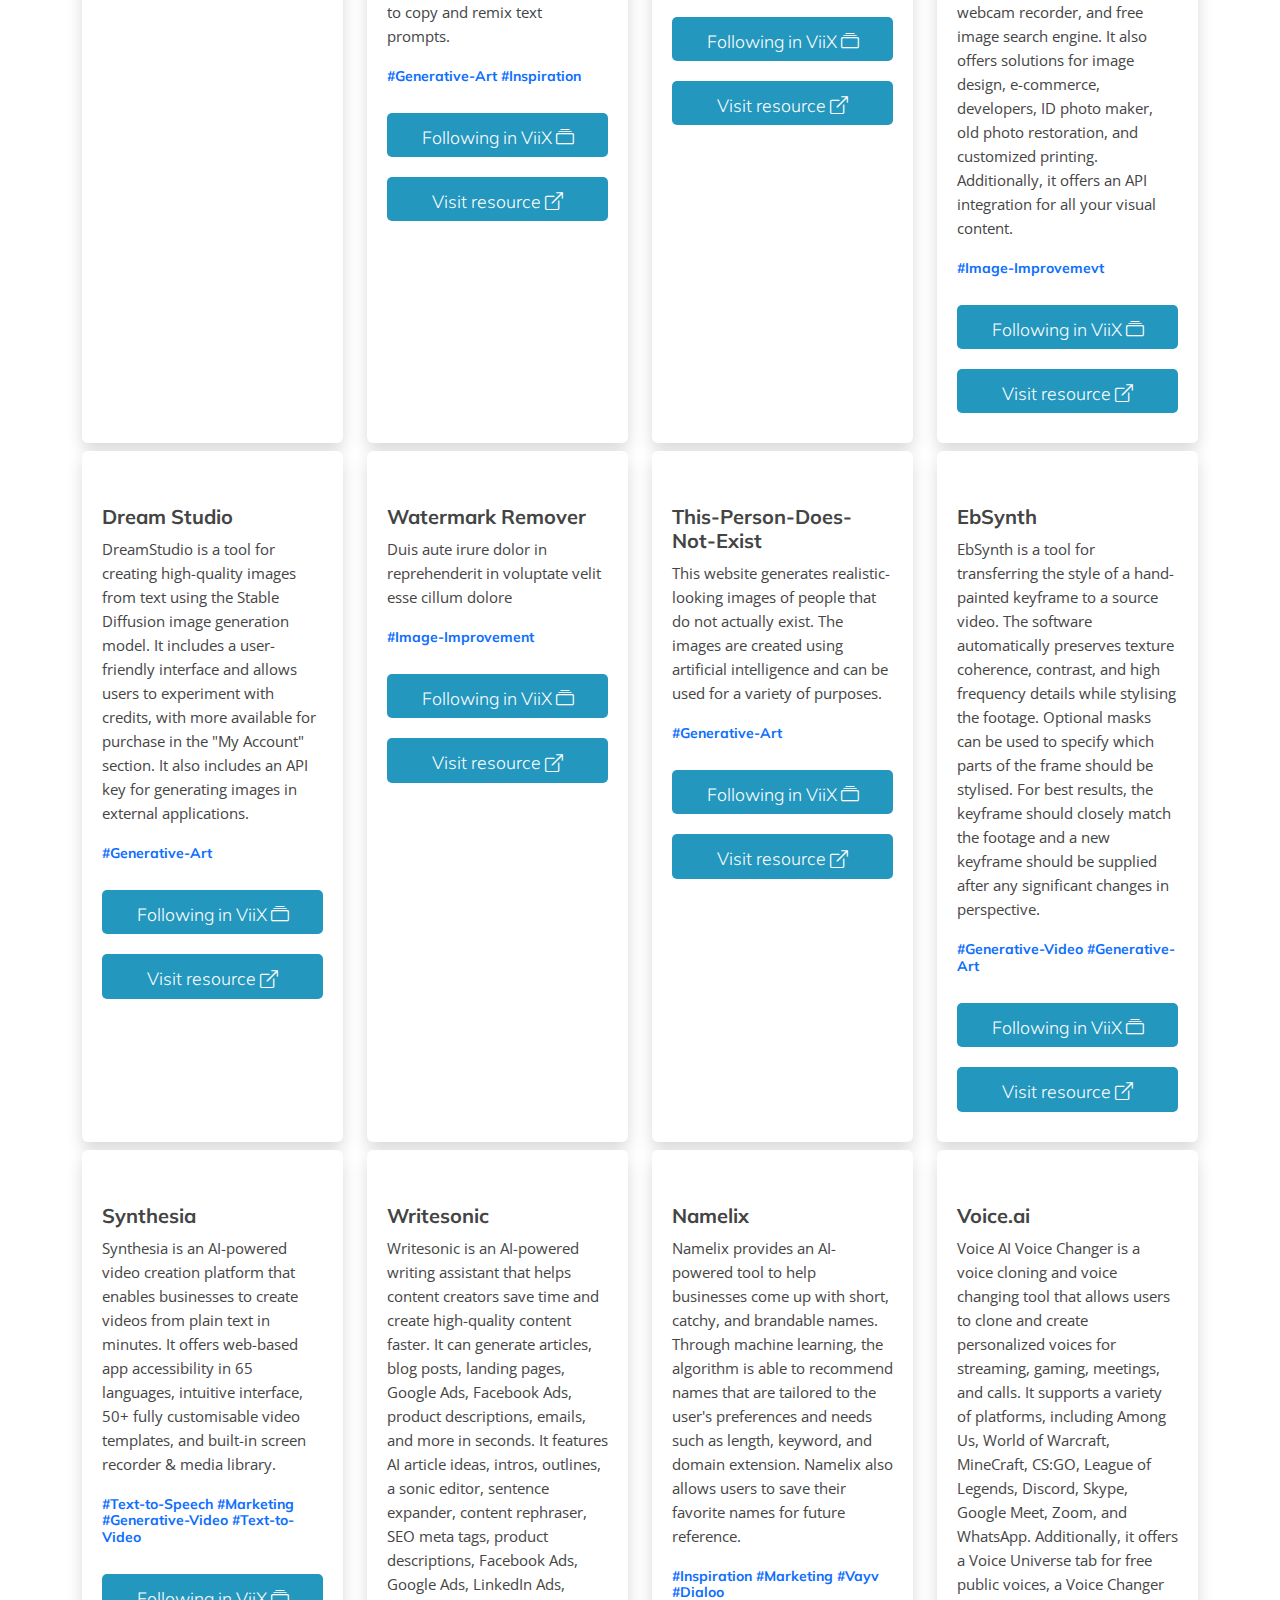
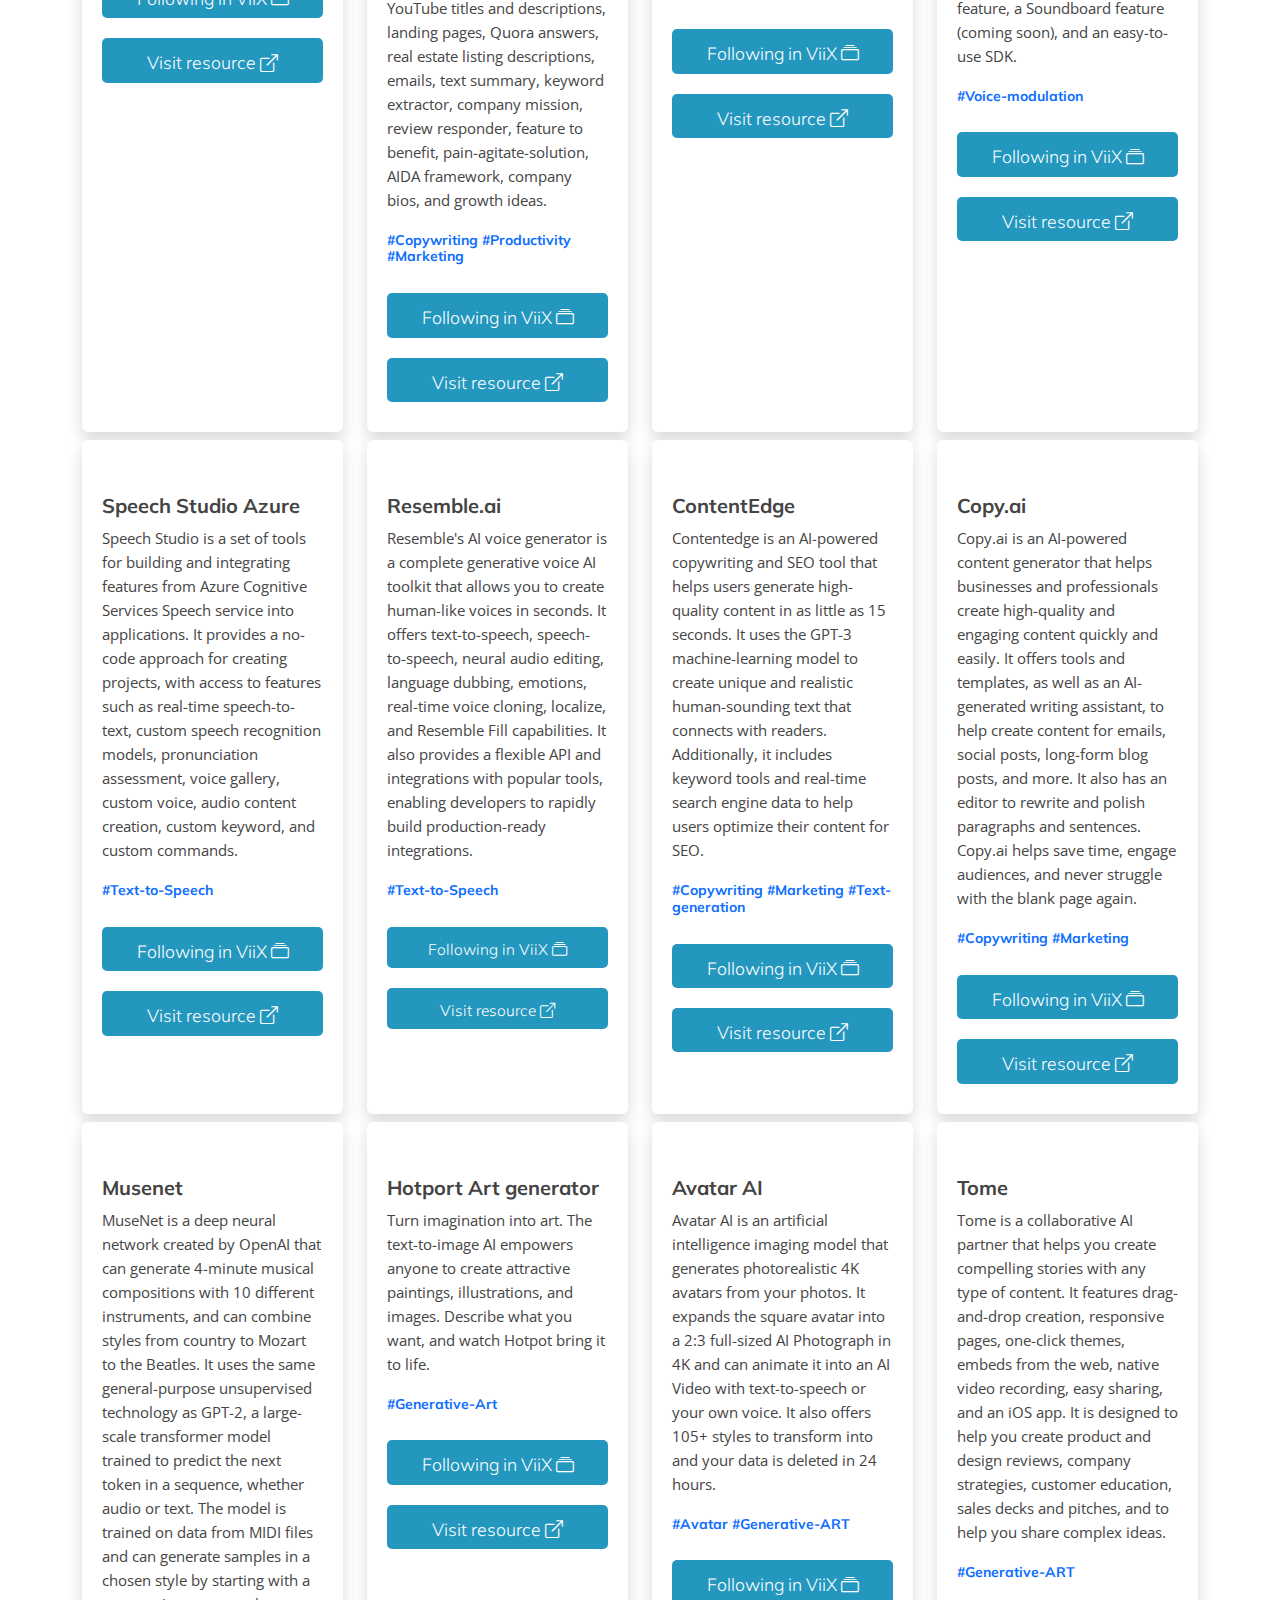
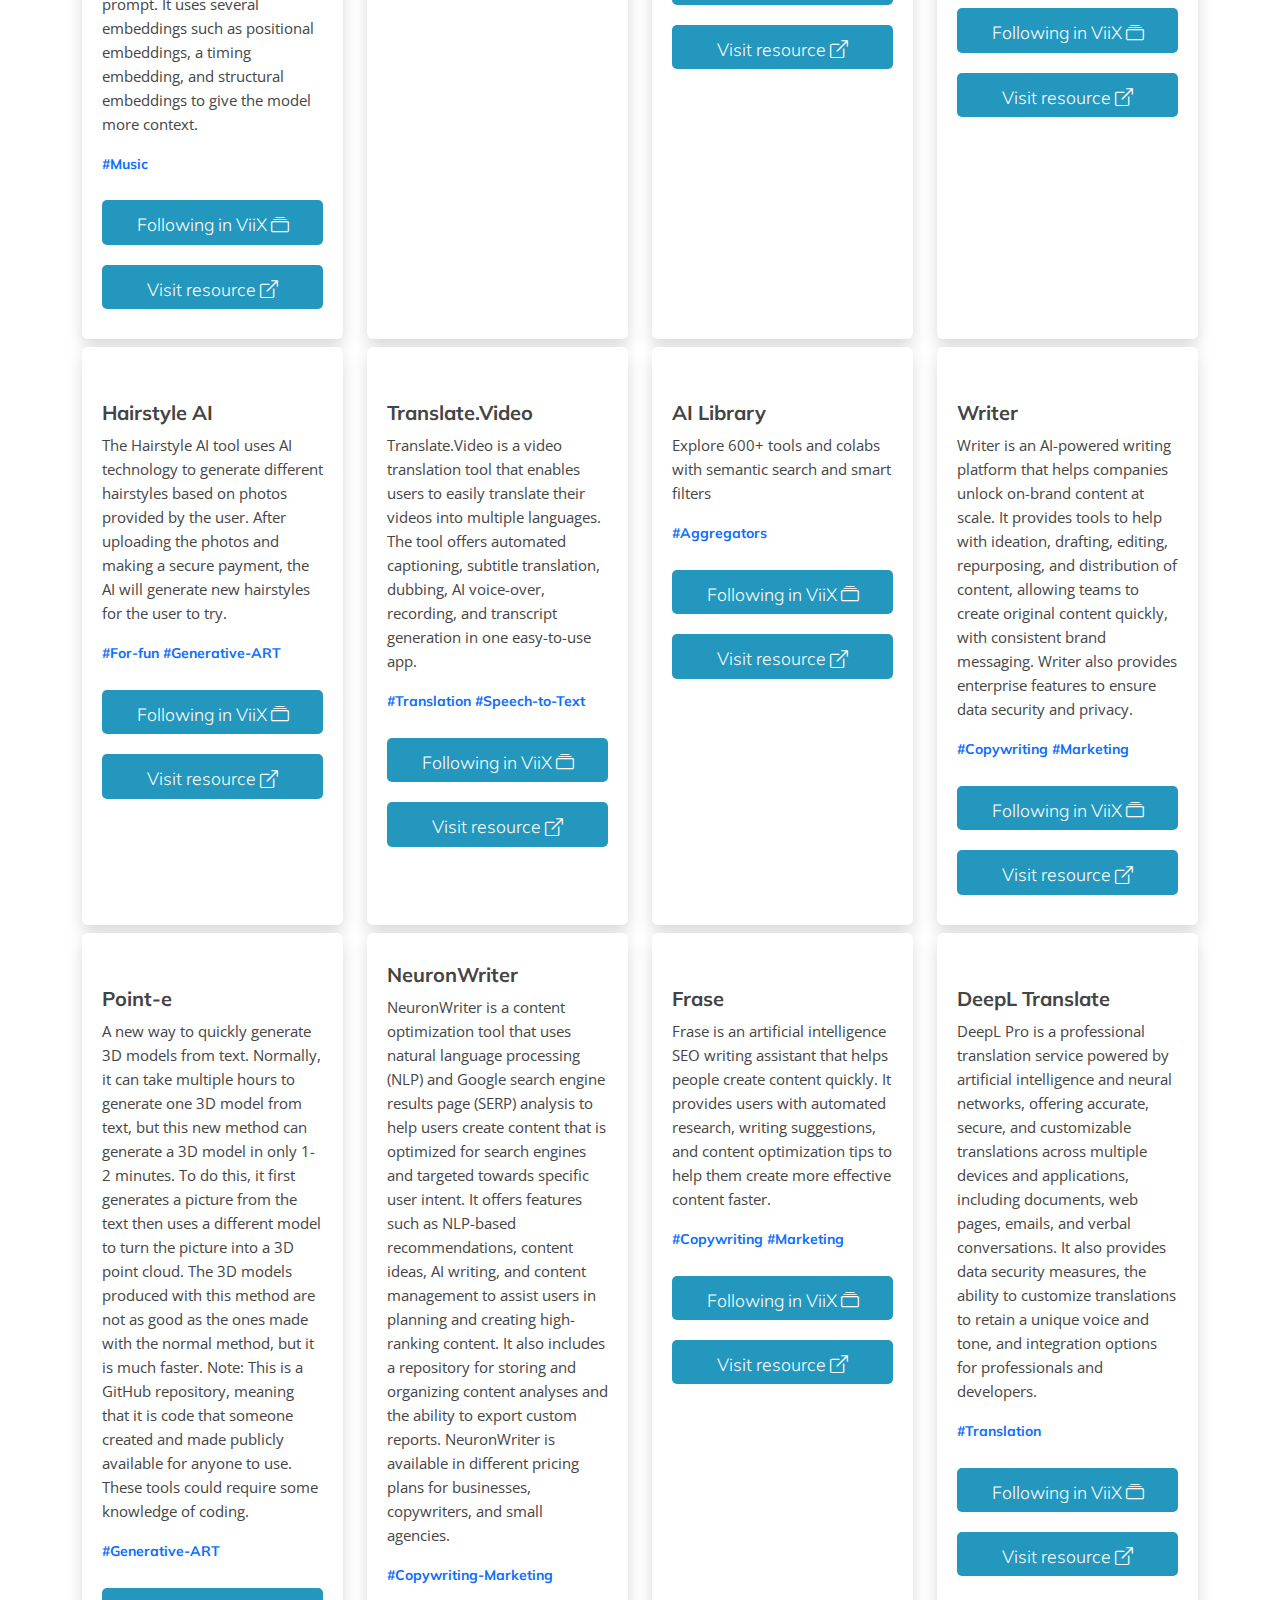
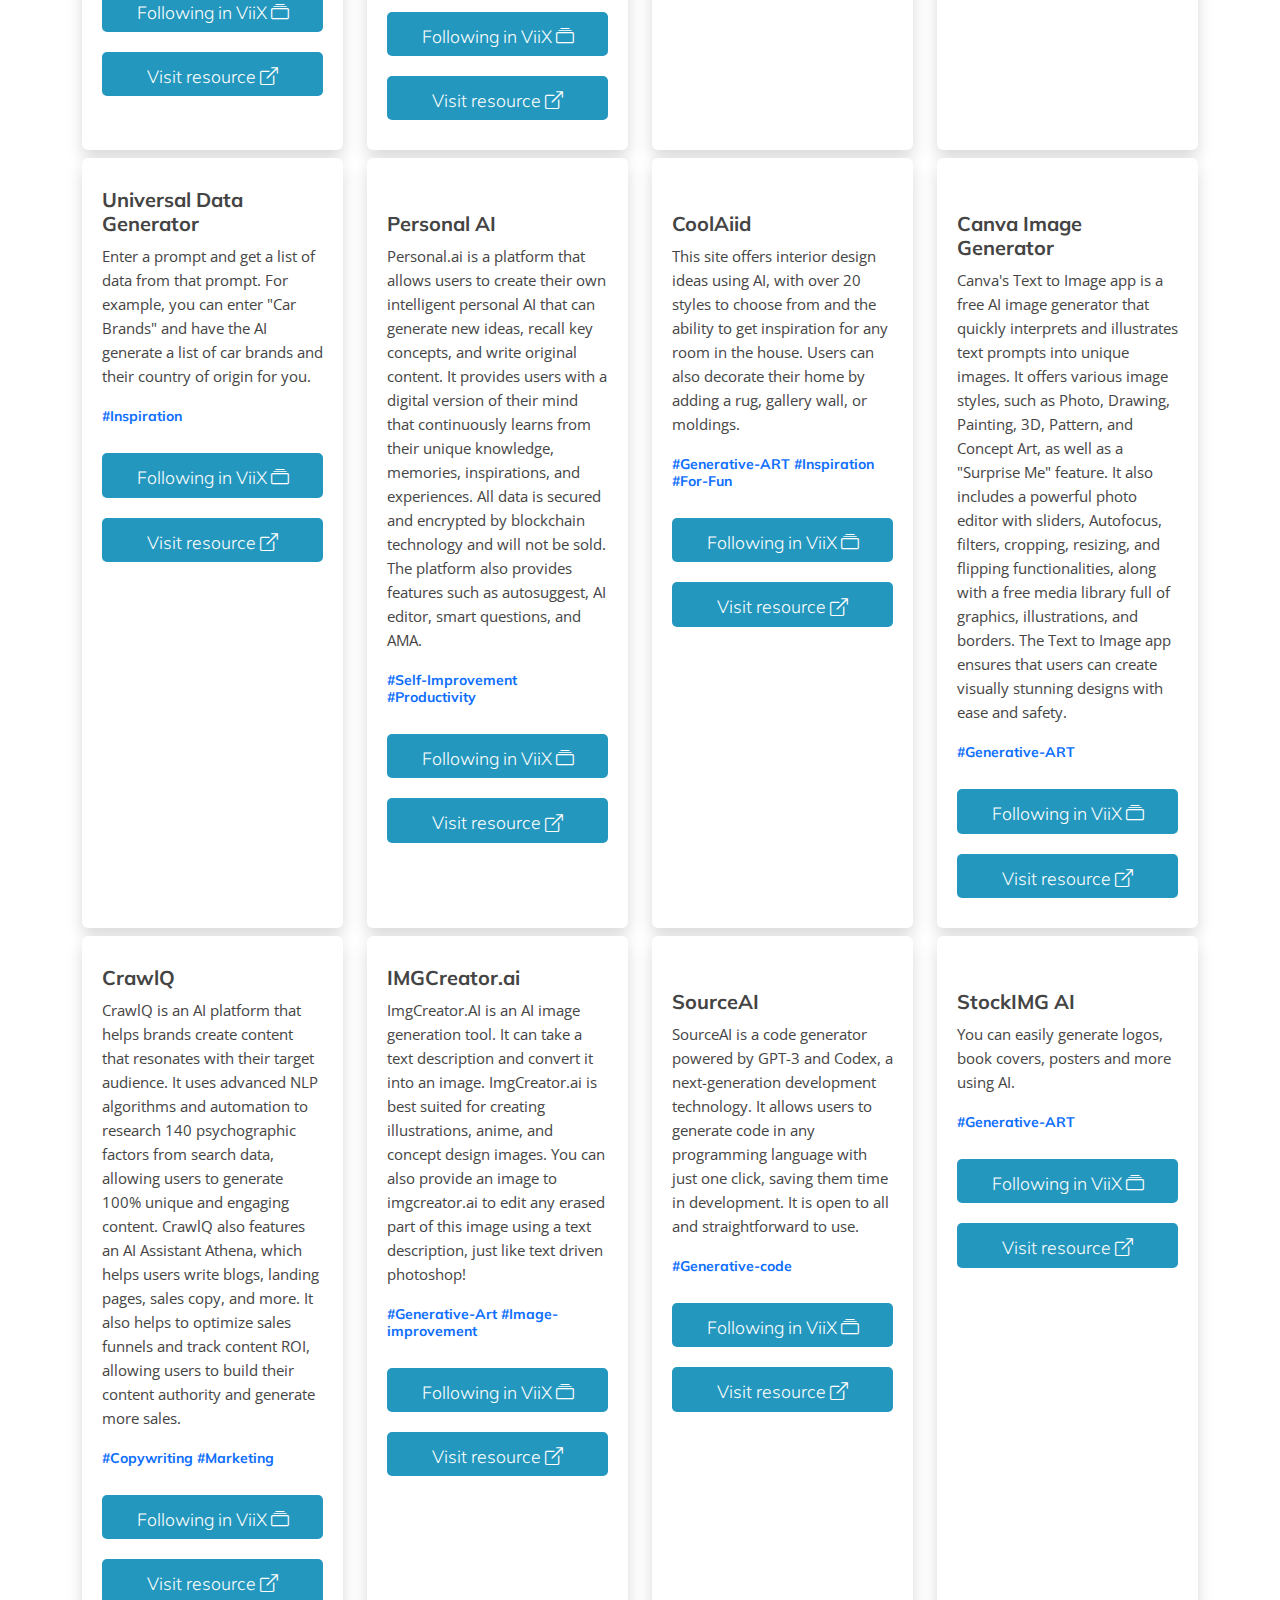
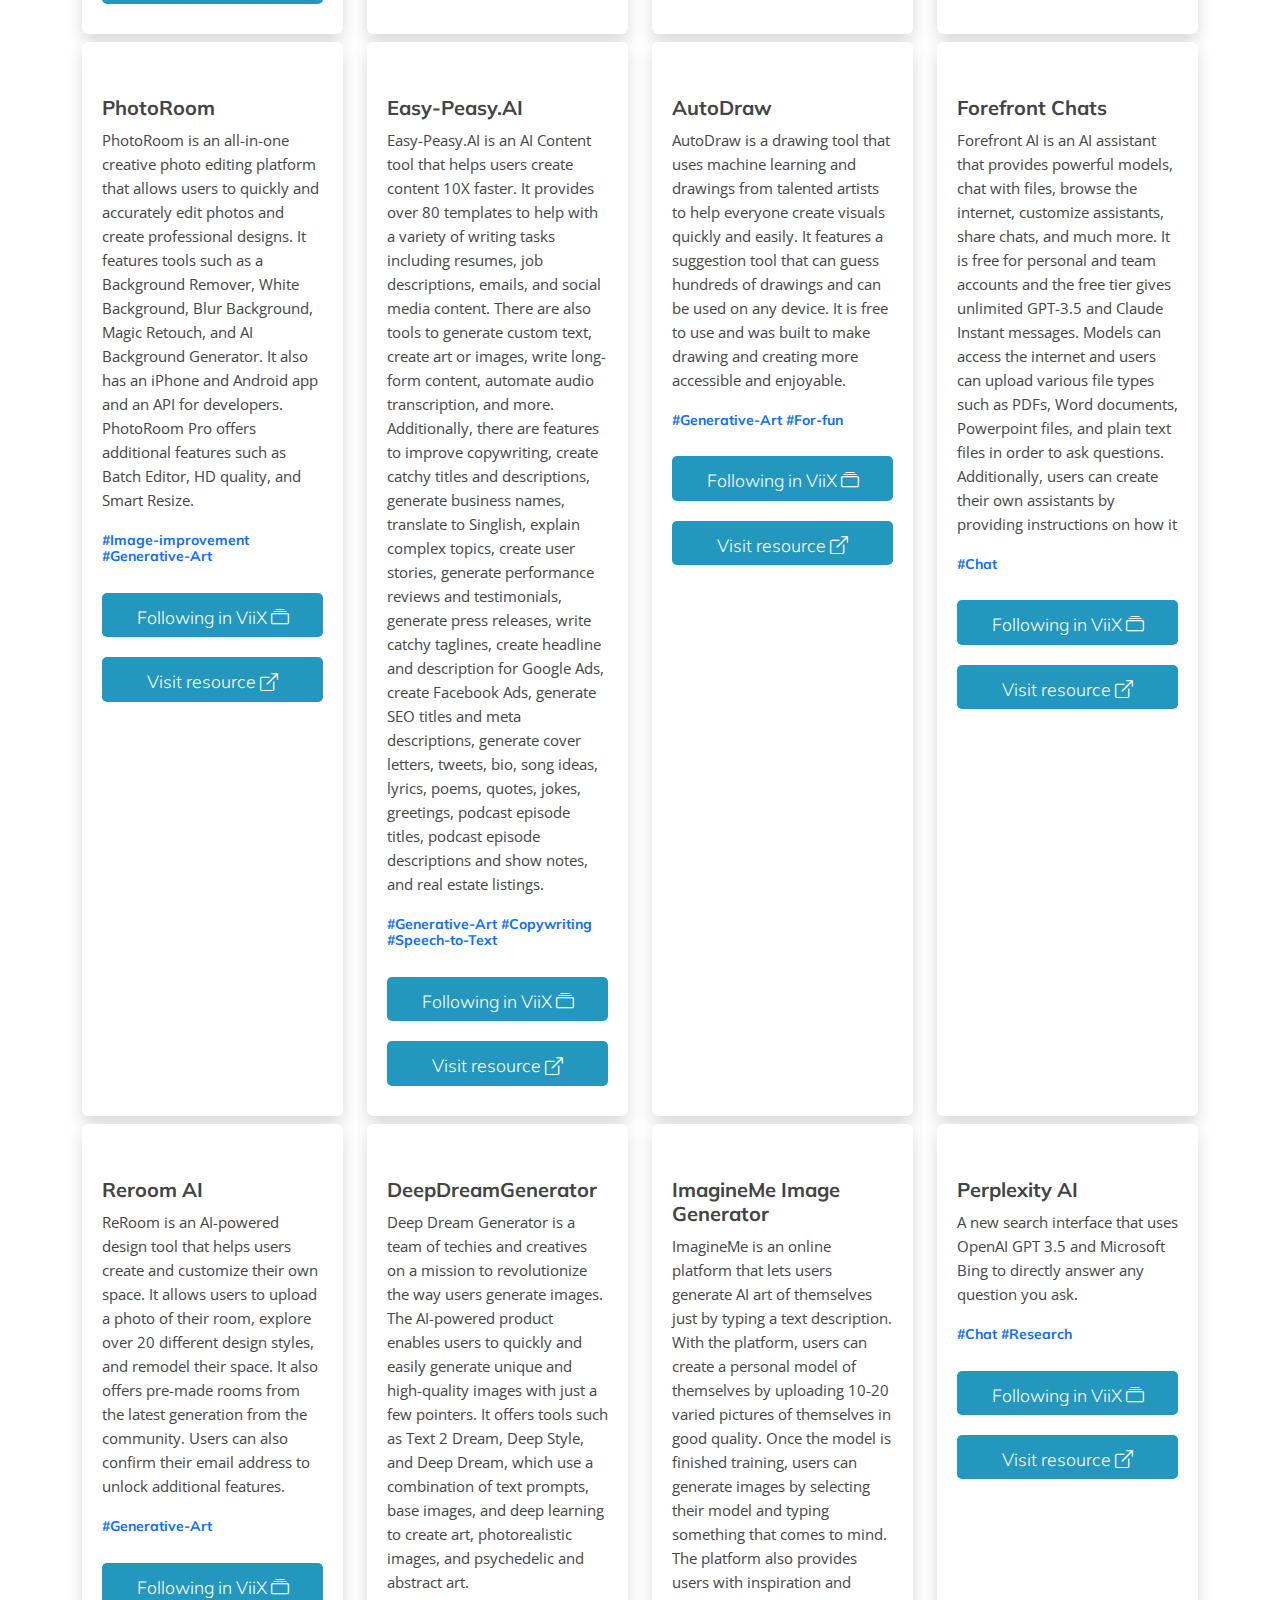
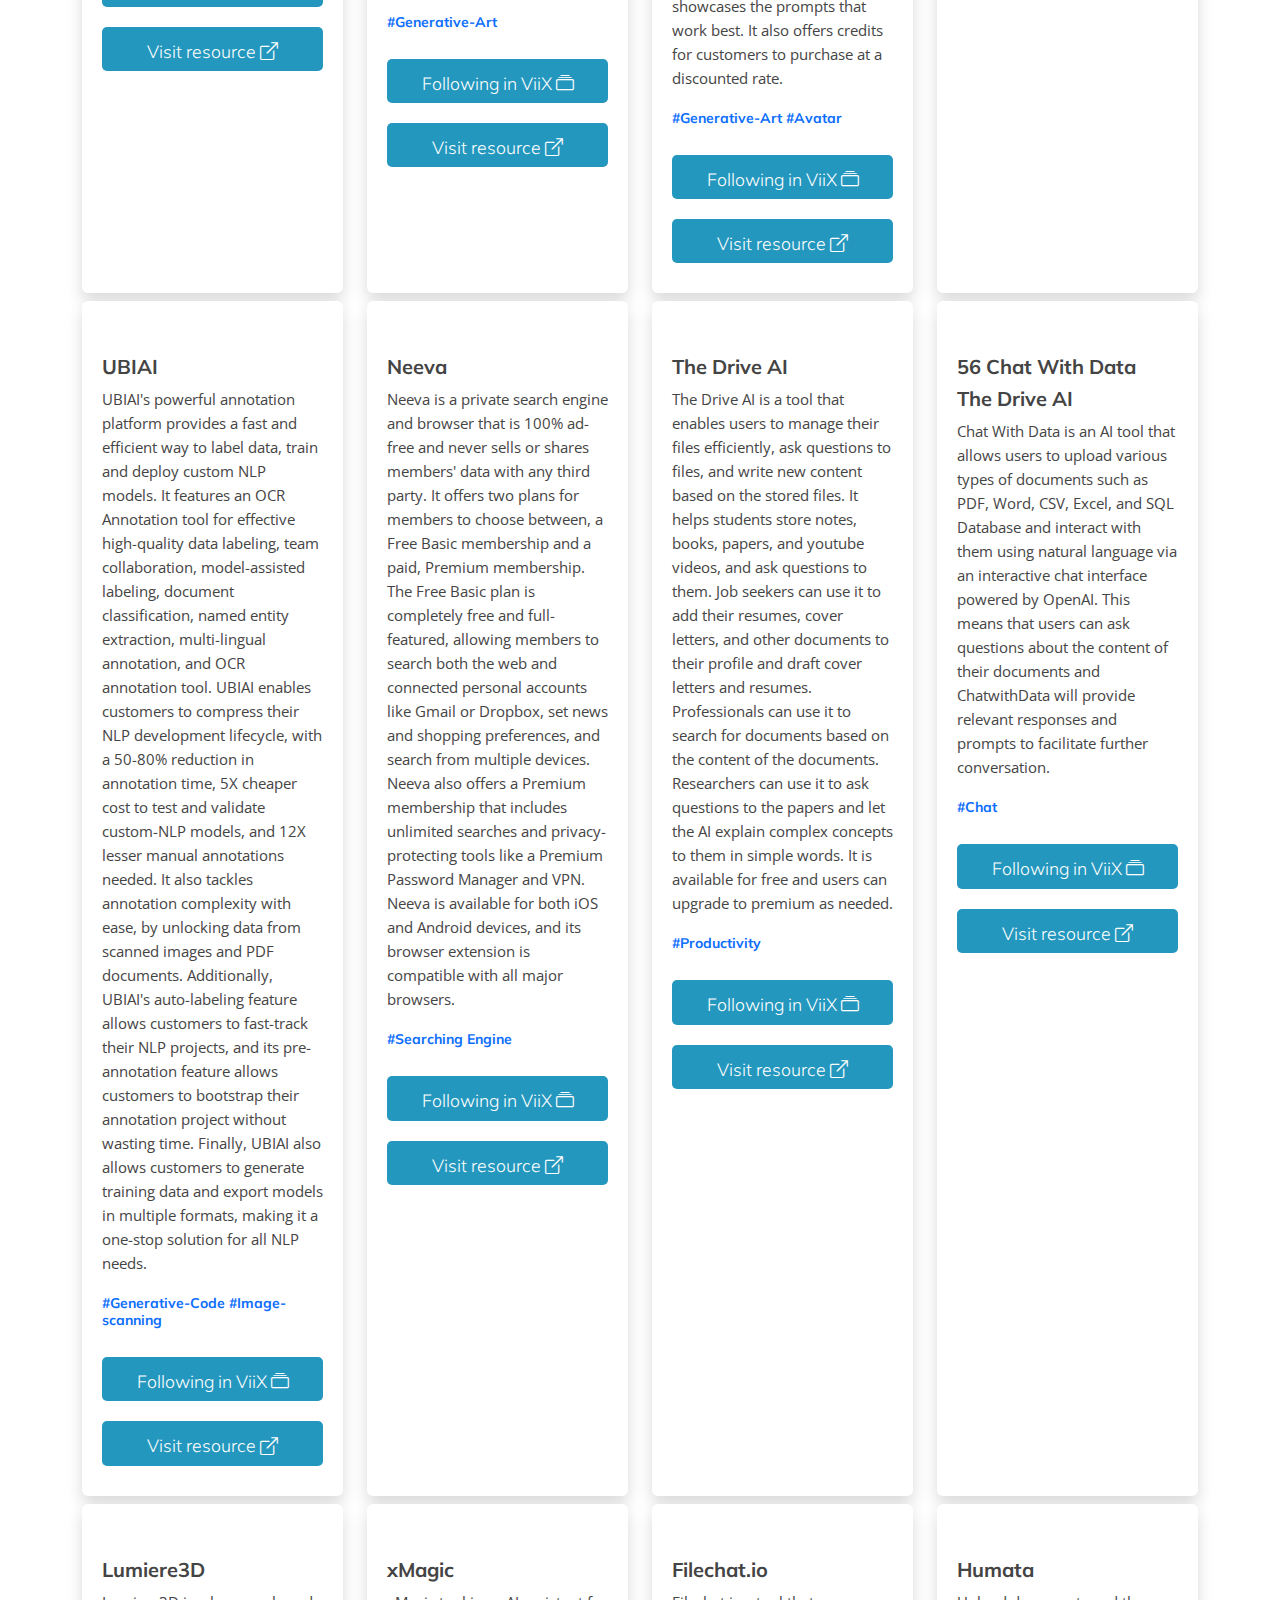
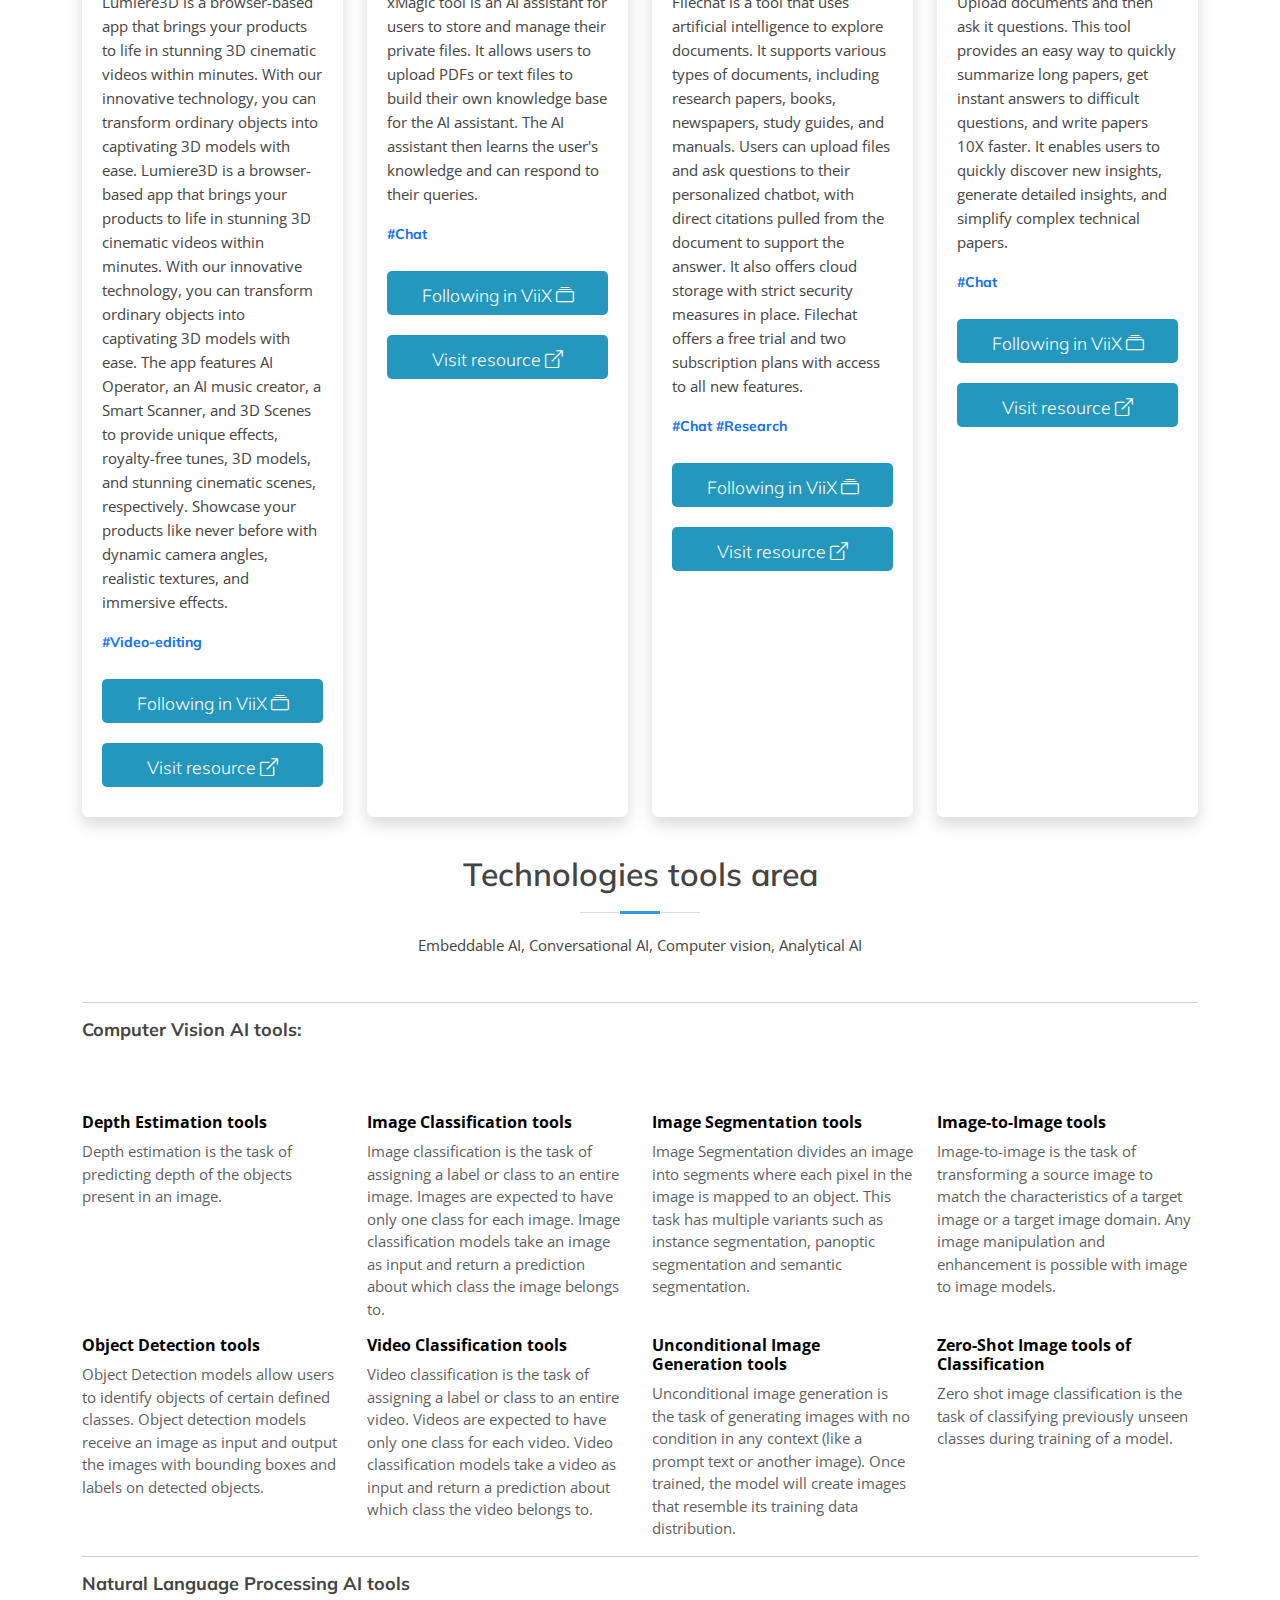
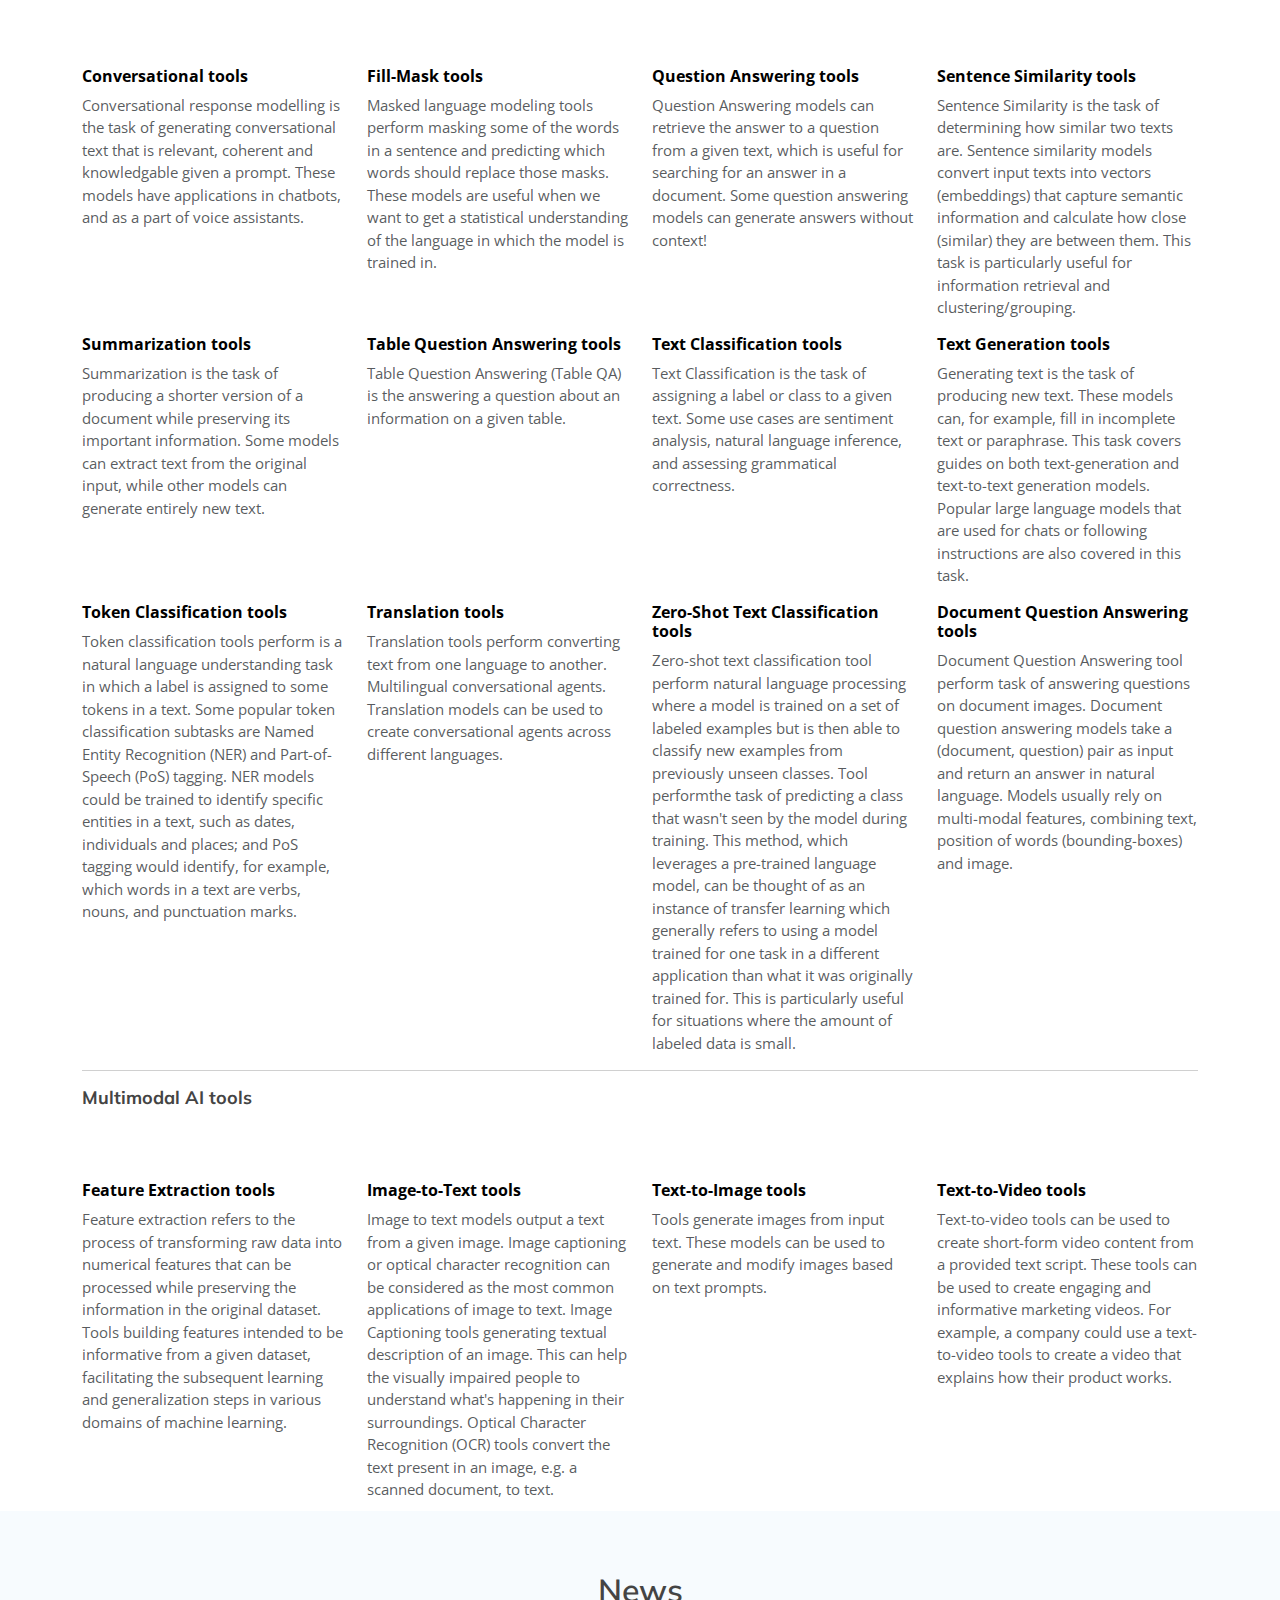
==== commit 533fec53: "Publication version on site. Implementation" ====
--- a/index.html
+++ b/index.html
@@ -2,12 +2,23 @@
 <html lang="en">
 
 <head>
+  <meta name="google-site-verification" content="6rvjcAPJThPJQckYS9m7XnSZTElaDskVqw_v-UyodbM"/>
   <meta charset="utf-8">
   <meta content="width=device-width, initial-scale=1.0" name="viewport">
 
-  <title>Lumia Bootstrap Template - Index</title>
-  <meta content="" name="description">
-  <meta content="" name="keywords">
+  <title>AI Tools (ai-tools) collection</title>
+  <meta name="description" content="AI Tools (ai-tools) catalog, aggregator collection tools library text-tools, text-generators, image-generators, ontents generative-ART in one place">
+  <meta name="keywords" content="aitools, ai-tools, ai collection, ai aggregator">
+  <meta name="robots" content="all">
+  
+  <meta property="og:locale" content="en_US">
+  <meta property="og:type" content="website">
+  <meta property="og:title" content="AI tools (aitools)">
+  <meta property="og:description" content="AI-Tools (aitools) collection text-tools, text-generator, image-generator, summarizer, AI assistant, generative ART, Computer Vision tools, NLP into one place.">
+  <meta property="og:url" content="https://aitools.vision/">
+  <meta property="og:site_name" content="AI tools (aitools) aggregator, collection">
+  <meta property="og:image" content="https://aitools.vision/assets/img/aitools-screen.png">
+
 
   <!-- Favicons -->
   <link href="assets/img/favicon.png" rel="icon">
@@ -25,6 +36,7 @@
 
   <!-- Template Main CSS File -->
   <link href="assets/css/style.css" rel="stylesheet">
+  <link href="assets/css/customized.css" rel="stylesheet">
 
   <!-- =======================================================
   * Template Name: Lumia
@@ -42,7 +54,8 @@
     <div class="container d-flex align-items-center">
 
       <div class="logo me-auto">
-        <h1><a href="index.html">Lumia</a></h1>
+        <h1><a href="index.html">AI-Tools</a></h1>
+		<span style="font-size: 12px;">catalog&collection</span>
         <!-- Uncomment below if you prefer to use an image logo -->
         <!-- <a href="index.html"><img src="assets/img/logo.png" alt="" class="img-fluid"></a>-->
       </div>
@@ -50,696 +63,1074 @@
       <nav id="navbar" class="navbar order-last order-lg-0">
         <ul>
           <li><a class="nav-link scrollto active" href="#hero">Home</a></li>
-          <li><a class="nav-link scrollto" href="#about">About</a></li>
-          <li><a class="nav-link scrollto" href="#services">Services</a></li>
-          <li><a class="nav-link scrollto " href="#portfolio">Portfolio</a></li>
-          <li><a class="nav-link scrollto" href="#testimonials">Testimonials</a></li>
-          <li class="dropdown"><a href="#"><span>Drop Down</span> <i class="bi bi-chevron-down"></i></a>
-            <ul>
-              <li><a href="#">Drop Down 1</a></li>
-              <li class="dropdown"><a href="#"><span>Deep Drop Down</span> <i class="bi bi-chevron-right"></i></a>
-                <ul>
-                  <li><a href="#">Deep Drop Down 1</a></li>
-                  <li><a href="#">Deep Drop Down 2</a></li>
-                  <li><a href="#">Deep Drop Down 3</a></li>
-                  <li><a href="#">Deep Drop Down 4</a></li>
-                  <li><a href="#">Deep Drop Down 5</a></li>
-                </ul>
-              </li>
-              <li><a href="#">Drop Down 2</a></li>
-              <li><a href="#">Drop Down 3</a></li>
-              <li><a href="#">Drop Down 4</a></li>
-            </ul>
-          </li>
-          <li><a class="nav-link scrollto" href="#contact">Contact</a></li>
+          <li><a class="nav-link scrollto" href="#about">Tech-area</a></li>
+          <li><a class="nav-link scrollto" href="#news">IT-News</a></li>
         </ul>
         <i class="bi bi-list mobile-nav-toggle"></i>
       </nav><!-- .navbar -->
 
-      <div class="header-social-links d-flex align-items-center">
-        <a href="#" class="twitter"><i class="bi bi-twitter"></i></a>
-        <a href="#" class="facebook"><i class="bi bi-facebook"></i></a>
-        <a href="#" class="instagram"><i class="bi bi-instagram"></i></a>
-        <a href="#" class="linkedin"><i class="bi bi-linkedin"></i></i></a>
-      </div>
-
     </div>
   </header><!-- End Header -->
 
   <!-- ======= Hero Section ======= -->
   <section id="hero" class="d-flex flex-column justify-content-center align-items-center">
     <div class="container text-center text-md-left" data-aos="fade-up">
-      <h1>Welcome to <span>Lumia</span></h1>
-      <h2>We are team of talented designers making websites with Bootstrap</h2>
-      <a href="#about" class="btn-get-started scrollto">Get Started</a>
+      <h1>AI-Tools<span> .vision</span></h1>
+      <h2>AI-Tools software vision of Future</h2>
+      <a rel="nofollow" href="https://viix.co/addsite" target = "_blank" class="btn-get-started scrollto">Register Startup/IT-tool/IT-company in ViiX</a>
     </div>
   </section><!-- End Hero -->
 
   <main id="main">
 
     <!-- ======= What We Do Section ======= -->
-    <section id="what-we-do" class="what-we-do">
-	
-<section class="vh-100">
-  <div class="container py-5 h-100">
-    <div class="row d-flex justify-content-center align-items-center h-100">
-      <div class="col-md-12 col-xl-5">
-
-        <figure class="bg-light p-4"
-          style="border-left: .35rem solid #fcdb5e; border-top: 1px solid #eee; border-right: 1px solid #eee; border-bottom: 1px solid #eee;">
-          <i class="fas fa-quote-left fa-2x mb-4" style="color: #fcdb5e;"></i>
-          <blockquote class="blockquote pb-2">
-            <p>
-              Your time is limited, so don't waste it living someone else's life. Don't be trapped by dogma -
-              which is living with the results of other people's thinking. Don't let the noise of others'
-              opinions drown out your own inner voice. And most important, have the courage to follow your
-              heart and intuition.
-            </p>
-          </blockquote>
-          <figcaption class="blockquote-footer mb-0">
-            Steve Jobs in <cite title="Source Title">Source Title</cite>
-          </figcaption>
-        </figure>
-
-      </div>
-    </div>
-  </div>
-</section>
-	
+
+    <section id="what-we-do" class="what-we-do" style="padding-top: 20px; padding-bottom: 20px">
       <div class="container">
-	  
-        <div class="section-title">
-          <h2>What We Do</h2>
-          <p>Magnam dolores commodi suscipit consequatur ex aliquid</p>
-        </div>
-
-        <div class="row">
-          <div class="col-lg-4 col-md-6 d-flex align-items-stretch">
-            <div class="icon-box">
-              <div class="icon"><i class="bx bxl-dribbble"></i></div>
-              <h4><a href="">Lorem Ipsum</a></h4>
-              <p>Voluptatum deleniti atque corrupti quos dolores et quas molestias excepturi</p>
-            </div>
-          </div>
-
-          <div class="col-lg-4 col-md-6 d-flex align-items-stretch mt-4 mt-md-0">
-            <div class="icon-box">
-              <div class="icon"><i class="bx bx-file"></i></div>
-              <h4><a href="">Sed ut perspiciatis</a></h4>
-              <p>Duis aute irure dolor in reprehenderit in voluptate velit esse cillum dolore</p>
-            </div>
-          </div>
-
-          <div class="col-lg-4 col-md-6 d-flex align-items-stretch mt-4 mt-lg-0">
-            <div class="icon-box">
-              <div class="icon"><i class="bx bx-tachometer"></i></div>
-              <h4><a href="">Magni Dolores</a></h4>
-              <p>Excepteur sint occaecat cupidatat non proident, sunt in culpa qui officia</p>
-            </div>
-          </div>
-
-        </div>
-
-      </div>
+	  <h2 style="font-size: 22px; text-align: center;">AI-tools is vision your software skills from future</h2>
+		<div class="row d-flex justify-content-center align-items-center h-100">
+		  <div class="col col-lg-10 col-xl-10">
+			<figure class="p-3 rounded"
+			  style="border-left: .35rem solid #3AADFF; border-top: 1px solid #eee; border-right: 1px solid #eee; border-bottom: 1px solid #eee; background-color: #fafafa">
+			  <i class="fas fa-quote-left fa-2x mb-4"></i>
+			  <h2 style="font-size: 16px; margin-bottom: 0">Computer Vision software <a class="mb-2" href="#demo1" data-bs-toggle="collapse"> description &#8645;</a></h2>
+			  <div id="demo1" class="card-collapse collapse" style="font-size: 15px">
+				<p>
+				Computer vision is the subcategory of artificial intelligence science domain, that enables interpret and understand the visual objects in real space around. It focuses on creation and using digital systems to process, analyze and interpret visual data. The goal of computer vision is to enable computing devices to correctly identify an object or person in a digital image and take appropriate action.
+				</p>
+
+
+			  <h3>Computer vision tools include:</h3>
+
+			  <h3>Image and Video Analysis:</h3><p>This involves tools for tasks: like object recognition, detection, and tracking in images and videos.</p>
+
+			  <h3>Image Classification:</h3><p>Assigning labels or categories to images based on their content.</p>
+
+			  <h3>Object Detection:</h3><p>Identifying and locating objects within images or video frames.</p>
+
+			  <h3>Image Segmentation:</h3><p>Dividing an image into meaningful regions, often with the goal of identifying the boundaries of objects.</p>
+
+			  <h3>Facial Recognition:</h3><p>Identifying and verifying individuals by analyzing facial features.</p>
+
+			  <h3>Pose Estimation:</h3><p>Determining the positions and orientations of objects or people within an image or video.</p>
+
+		      <h3>Optical Character Recognition (OCR):</h3><p>Converting text in images to machine-readable text.</p>
+
+			  <h3>Scene Understanding:</h3><p>Inferring information about the content and layout of a scene or environment.</p>
+
+			  <h3>3D Reconstruction:</h3><p>Creating three-dimensional models or representations from multiple 2D images.</p>
+			  
+			  <p>Computer vision is used in various tools and applications, including autonomous vehicles, medical image analysis, surveillance, robotics, augmented reality, and more. It relies on techniques from machine learning, image processing, and pattern recognition to achieve its goals. Deep learning, particularly convolutional neural networks (CNNs), has played a significant role in advancing the field of computer vision, allowing for more accurate and efficient image analysis and understanding.</p>
+			  
+			  <h3>Tools of Depth estimation perform the task of predicting depth of the objects present in an image.</h3>
+			  <p>Estimation of Volumetric Information: Depth estimation models are widely used to study volumetric formation of objects present inside an image. This is an important use case in the domain of computer graphics.</p>
+
+			  <h3>Tools for 3D Representation:</h3>
+			  <p>Depth estimation models can also be evaluate to develop a 3D representation from a 2D image.</p>
+			  </div>
+			</figure>
+		  </div>
+		</div>
+	  </div>
+		
+      <div class="container">
+		<div class="row justify-content-center align-items-center">
+		  <div class="col col-lg-10 col-xl-10">
+			<figure class="p-3 rounded"
+			  style="border-left: .35rem solid #3AADFF; border-top: 1px solid #eee; border-right: 1px solid #eee; border-bottom: 1px solid #eee; background-color: #fafafa">
+
+			  <h2 style="font-size: 16px; margin-bottom: 0">Text AI software <a class="mb-2" href="#demo2" data-bs-toggle="collapse"> description &#8645;</a></h2>
+			  <div id="demo2" class="card-collapse collapse" style="font-size: 15px">
+				<p>
+				  AI tools are versatile applications that aid in various aspects of content creation and manipulation, including copywriting, email assistance, general writing, paraphrasing, generating prompts, optimizing for SEO, managing social media, crafting stories, and summarizing content. These tools utilize artificial intelligence and natural language processing to assist users in these specific tasks, enhancing productivity and quality in content-related activities.
+				</p>
+			  </div>
+			</figure>
+		  </div>
+		</div>
+	  </div>
+		
+      <div class="container">
+		<div class="row d-flex justify-content-center align-items-center h-100">
+		  <div class="col col-lg-10 col-xl-10">
+			<figure class="p-3 rounded"
+			  style="border-left: .35rem solid #3AADFF; border-top: 1px solid #eee; border-right: 1px solid #eee; border-bottom: 1px solid #eee; background-color: #fafafa">
+			  <i class="fas fa-quote-left fa-2x mb-4"></i>
+			  <h2 style="font-size: 16px; margin-bottom: 0">Image AI software <a class="mb-2" href="#demo3" data-bs-toggle="collapse"> description &#8645;</a></h2>
+			  <div id="demo3" class="card-collapse collapse" style="font-size: 15px">
+				<p>
+				  Image AI tools encompass a range of applications related to visual content, including art creation, avatar generation, design assistance, image editing, image generation, and logo design. These tools leverage artificial intelligence to streamline and enhance the creation and manipulation of images, catering to various design and artistic needs.
+				</p>
+			  </div>
+			</figure>
+		  </div>
+		</div>
+	  </div>
+
+      <div class="container">
+	  <hr>
+	  <h3 style="text-align: center;">AI tools have made futuristic skills accessible in the present. A.I strategy is seeing future through technology</h3>
+	    <!-- <div class="row row-cols-2 pt-5"> -->
+        <div class="row pt-5">
+          <div class="col-lg-3 col-md-6 d-flex">
+            <div class="icon-box rounded-2 shadow mb-2">
+              <h2 style="text-align: left; font-size: 20px">iGoo</h2>
+              <p style="text-align: left; font-size: 15px">iGoo.li - url's shortener service with embedded scrapper, that uses advanced algorithms to extract data from entered url</p>
+
+				<h6 class="text-primary margin-top-20" style="text-align: left;">#URL-shortener #Marketing</h6>
+
+				<a class="btn blue-button margin-top-20" target = "_blank" rel="nofollow" href="https://viix.co/@igoo.li">Following in ViiX <i class="fas bi bi-collection"></i></a>
+				<a class="btn blue-button margin-top-20" target = "_blank" rel="nofollow" href="https://igoo.li">Visit resource <i class="fas bi bi-box-arrow-up-right"></i></a>
+
+				<!-- 
+				<a class="badge rounded-pill bg-info" href="/topic/aipromptprogramming/"><small>aipromptprogramming</small></a>
+				
+				<a href="#" class="btn blue-button margin-top-20 rounded-pill">
+				   <i class="fas fa-lock mr-2" style="font-size: .9em" aria-hidden="true"></i>Subscribe on VIIX</a>
+				-->
+            </div>
+          </div>
+
+          <div class="col-lg-3 col-md-6 d-flex">
+            <div class="icon-box rounded-2 shadow mb-2">
+			<img src="https://global-uploads.webflow.com/63994dae1033718bee6949ce/6430eeca59c4ed36facdf241_2T3Xutv6.png" loading="lazy" alt="" sizes="(max-width: 479px) 47vw, (max-width: 767px) 40vw, 20vw" srcset="https://global-uploads.webflow.com/63994dae1033718bee6949ce/6430eeca59c4ed36facdf241_2T3Xutv6-p-500.png 500w, https://global-uploads.webflow.com/63994dae1033718bee6949ce/6430eeca59c4ed36facdf241_2T3Xutv6-p-800.png 800w, https://global-uploads.webflow.com/63994dae1033718bee6949ce/6430eeca59c4ed36facdf241_2T3Xutv6-p-1080.png 1080w, https://global-uploads.webflow.com/63994dae1033718bee6949ce/6430eeca59c4ed36facdf241_2T3Xutv6.png 1200w" class="tool-item-image---new">
+              <h2 style="text-align: left; font-size: 20px">Webscrape AI</h2>
+              <p style="text-align: left; font-size: 15px">WebscrapeAi is a no-code tool for automated data collection from the web. It uses advanced algorithms to accurately collect data from websites without requiring any coding skills. Users can customize their data collection preferences and the tool is cost-effective and fast. It is a SaaS tool and requires a subscription for use.</p>
+			  
+				<h6 class="text-primary margin-top-20" style="text-align: left;">#Productivity</h6>
+				<a class="btn blue-button margin-top-20" target = "_blank" rel="nofollow" href="#">Following in ViiX <i class="fas bi bi-collection"></i></a>
+				<a class="btn blue-button margin-top-20" target = "_blank" rel="nofollow" href="https://webscrapeai.com/?via=futuretools">Visit resource <i class="fas bi bi-box-arrow-up-right"></i></a>
+
+            </div>
+          </div>
+
+          <div class="col-lg-3 col-md-6 d-flex">
+            <div class="icon-box rounded-2 shadow mb-2">
+			<img src="https://global-uploads.webflow.com/63994dae1033718bee6949ce/64a793cafdc0affcf6f9e738_Backlink_GPT_Slogan.db91a095.png" loading="lazy" alt="" sizes="(max-width: 479px) 47vw, (max-width: 767px) 40vw, 20vw" srcset="https://global-uploads.webflow.com/63994dae1033718bee6949ce/64a793cafdc0affcf6f9e738_Backlink_GPT_Slogan.db91a095-p-500.png 500w, https://global-uploads.webflow.com/63994dae1033718bee6949ce/64a793cafdc0affcf6f9e738_Backlink_GPT_Slogan.db91a095.png 500w" class="tool-item-image---new">
+              <h2 style="text-align: left; font-size: 20px">BackLink-GPT</h2>
+              <p style="text-align: left; font-size: 15px">BacklinkGPT.com is an AI-powered outreach platform designed to help users acquire more backlinks and improve their website's performance. It leverages advanced AI language models to create highly personalized outreach messages tailored to the user's backlink prospects. It also provides efficient campaign management and link prospecting features. It is affordable and includes support for teams of all sizes.</p>
+			  
+				<h6 class="text-primary margin-top-20" style="text-align: left;">#Marketing</h6>
+				<a class="btn blue-button margin-top-20" target = "_blank" rel="nofollow" href="#">Following in ViiX <i class="fas bi bi-collection"></i></a>
+				<a class="btn blue-button margin-top-20" target = "_blank" rel="nofollow" href="https://www.backlinkgpt.com/?ref=viix.co">Visit resource <i class="fas bi bi-box-arrow-up-right"></i></a>
+
+            </div>
+          </div>
+		  
+          <div class="col-lg-3 col-md-6 d-flex">
+            <div class="icon-box rounded-2 shadow mb-2">
+			<img src="https://global-uploads.webflow.com/63994dae1033718bee6949ce/639ac31be501f8106cc0daff_639a92681680c460c3f8a187_Screenshot%2520(22).png" loading="lazy" alt="" sizes="(max-width: 479px) 47vw, (max-width: 767px) 40vw, 20vw" srcset="https://global-uploads.webflow.com/63994dae1033718bee6949ce/639ac31be501f8106cc0daff_639a92681680c460c3f8a187_Screenshot%2520(22)-p-500.png 500w, https://global-uploads.webflow.com/63994dae1033718bee6949ce/639ac31be501f8106cc0daff_639a92681680c460c3f8a187_Screenshot%2520(22)-p-800.png 800w, https://global-uploads.webflow.com/63994dae1033718bee6949ce/639ac31be501f8106cc0daff_639a92681680c460c3f8a187_Screenshot%2520(22)-p-1080.png 1080w, https://global-uploads.webflow.com/63994dae1033718bee6949ce/639ac31be501f8106cc0daff_639a92681680c460c3f8a187_Screenshot%2520(22)-p-1600.png 1600w, https://global-uploads.webflow.com/63994dae1033718bee6949ce/639ac31be501f8106cc0daff_639a92681680c460c3f8a187_Screenshot%2520(22).png 1920w" class="tool-item-image---new">
+              <h2 style="text-align: left; font-size: 20px">AI Image Enlarger</h2>
+              <p style="text-align: left; font-size: 15px">AI Image Enlarger is a tool that uses artificial intelligence (AI) to enhance and upscale images. It offers a range of AI-powered features including an image enlarger, upscaler, enhancer, sharpener, face retouch tool, background remover, denoiser, cartoonizer, photo colorizer, and magic eraser. 
+			  These features can be used to improve the quality and resolution of images, fix blurriness, remove noise, adjust colors and light balance, and remove unwanted objects. The tool is suitable for personal and business use and can be used by photographers, e-commerce businesses, and cartoon and anime fans. It offers a free trial with 8 free credits and has plans available for purchase.</p>
+			  
+				<h6 class="text-primary margin-top-20" style="text-align: left;">#Image improvement</h6>
+				<a class="btn blue-button margin-top-20" target = "_blank" rel="nofollow" href="#">Following in ViiX <i class="fas bi bi-collection"></i></a>
+				<a class="btn blue-button margin-top-20" target = "_blank" rel="nofollow" href="https://imglarger.com/?ref=aitools.vision">Visit resource <i class="fas bi bi-box-arrow-up-right"></i></a>
+
+            </div>
+          </div>
+		  
+		  
+          <div class="col-lg-3 col-md-6 d-flex">
+            <div class="icon-box rounded-2 shadow mb-2">
+			<img src="https://global-uploads.webflow.com/63994dae1033718bee6949ce/639b5e15c7e7cc161902215c_639acb3b16d4d922a00fe124_Screenshot%2520(30).png" loading="lazy" alt="" sizes="(max-width: 479px) 47vw, (max-width: 767px) 40vw, 20vw" srcset="https://global-uploads.webflow.com/63994dae1033718bee6949ce/639b5e15c7e7cc161902215c_639acb3b16d4d922a00fe124_Screenshot%2520(30)-p-500.png 500w, https://global-uploads.webflow.com/63994dae1033718bee6949ce/639b5e15c7e7cc161902215c_639acb3b16d4d922a00fe124_Screenshot%2520(30)-p-800.png 800w, https://global-uploads.webflow.com/63994dae1033718bee6949ce/639b5e15c7e7cc161902215c_639acb3b16d4d922a00fe124_Screenshot%2520(30)-p-1080.png 1080w, https://global-uploads.webflow.com/63994dae1033718bee6949ce/639b5e15c7e7cc161902215c_639acb3b16d4d922a00fe124_Screenshot%2520(30)-p-1600.png 1600w, https://global-uploads.webflow.com/63994dae1033718bee6949ce/639b5e15c7e7cc161902215c_639acb3b16d4d922a00fe124_Screenshot%2520(30).png 1900w" class="tool-item-image---new">
+              <h2 style="text-align: left; font-size: 20px">Gigapixel AI Upscaler</h2>
+              <p style="text-align: left; font-size: 15px">Gigapixel AI is a deep learning-based image upscaler that can increase the resolution and quality of images in a natural way. It adds realistic details and textures to low-resolution faces and other subjects such as mountains, feathers, fur, architecture, and more. It can also remove compression artifacts and sharpen images, enabling users to zoom, crop, and print without losing quality. 
+			  Gigapixel AI works as a standalone, as a plugin for Adobe Lightroom and Photoshop, and is compatible with both Mac and Windows. (I personally use this tool a lot).</p>
+
+				<h6 class="text-primary margin-top-20" style="text-align: left;">#Image improvement</h6>
+				<a class="btn blue-button margin-top-20" target = "_blank" rel="nofollow" href="#">Following in ViiX <i class="fas bi bi-collection"></i></a>
+				<a class="btn blue-button margin-top-20" target = "_blank" rel="nofollow" href="https://www.upscale.media/?ref=aitools.tools">Visit resource <i class="fas bi bi-box-arrow-up-right"></i></a>
+
+            </div>
+          </div>
+
+          <div class="col-lg-3 col-md-6 d-flex">
+            <div class="icon-box rounded-2 shadow mb-2">
+			<img src="https://global-uploads.webflow.com/63994dae1033718bee6949ce/639acba0a95e0e655ea2140a_generated-photo-og.png" loading="lazy" alt="" sizes="(max-width: 479px) 47vw, (max-width: 767px) 40vw, 20vw" srcset="https://global-uploads.webflow.com/63994dae1033718bee6949ce/639acba0a95e0e655ea2140a_generated-photo-og-p-500.png 500w, https://global-uploads.webflow.com/63994dae1033718bee6949ce/639acba0a95e0e655ea2140a_generated-photo-og-p-800.png 800w, https://global-uploads.webflow.com/63994dae1033718bee6949ce/639acba0a95e0e655ea2140a_generated-photo-og.png 1210w" class="tool-item-image---new">
+              <h2 style="text-align: left; font-size: 20px">Generated Photos</h2>
+              <p style="text-align: left; font-size: 15px">Generated Photos is an AI-powered tool that provides easy access to high-quality, royalty-free photos of people. With the app, users can quickly and easily find the exact images they need, and our API allows users to integrate these images into their creative works with ease. With a free account, users can explore categorized and tagged database of photos, download images for personal use, and create something truly special with the API.</p>
+			  
+				<h6 class="text-primary margin-top-20" style="text-align: left;">#GenerativeArt</h6>
+				<a class="btn blue-button margin-top-20" target = "_blank" rel="nofollow" href="#">Following in ViiX <i class="fas bi bi-collection"></i></a>
+				<a class="btn blue-button margin-top-20" target = "_blank" rel="nofollow" href="https://generated.photos/?ref=aitools.vision">Visit resource <i class="fas bi bi-box-arrow-up-right"></i></a>
+
+            </div>
+          </div>
+
+          <div class="col-lg-3 col-md-6 d-flex">
+            <div class="icon-box rounded-2 shadow mb-2">
+			<img src="https://global-uploads.webflow.com/63994dae1033718bee6949ce/639ac31bab43ca50f32593f8_639a92ed3df148b5a6af0a2e_Screenshot%2520(27).png" loading="lazy" alt="" sizes="(max-width: 479px) 47vw, (max-width: 767px) 40vw, 20vw" srcset="https://global-uploads.webflow.com/63994dae1033718bee6949ce/639ac31bab43ca50f32593f8_639a92ed3df148b5a6af0a2e_Screenshot%2520(27)-p-500.png 500w, https://global-uploads.webflow.com/63994dae1033718bee6949ce/639ac31bab43ca50f32593f8_639a92ed3df148b5a6af0a2e_Screenshot%2520(27)-p-800.png 800w, https://global-uploads.webflow.com/63994dae1033718bee6949ce/639ac31bab43ca50f32593f8_639a92ed3df148b5a6af0a2e_Screenshot%2520(27)-p-1080.png 1080w, https://global-uploads.webflow.com/63994dae1033718bee6949ce/639ac31bab43ca50f32593f8_639a92ed3df148b5a6af0a2e_Screenshot%2520(27)-p-1600.png 1600w, https://global-uploads.webflow.com/63994dae1033718bee6949ce/639ac31bab43ca50f32593f8_639a92ed3df148b5a6af0a2e_Screenshot%2520(27).png 1920w" class="tool-item-image---new">
+              <h2 style="text-align: left; font-size: 20px">ClipDrop</h2>
+              <p style="text-align: left; font-size: 15px">ClipDrop is an AI-powered ecosystem of apps, plugins, and resources designed to help creators create stunning visuals in seconds. It provides tools such as Cleanup (for removing objects, people, text, and defects from pictures), Remove Background (for extracting the main subject from a picture), Relight (for relighting images with beautiful lights), Image Upscaler (for upscaling images by 2x or 4x), Text to Image (for generating high-resolution realistic images with AI), and Replace Background (for teleporting objects anywhere with AI). It provides a revolutionary workflow that combines AI and network communication, and is available across popular devices and tools such as Photoshop, Figma, iOS, Android, and more. Developers can also use its API to integrate AI into their own apps.</p>
+			  
+				<h6 class="text-primary margin-top-20" style="text-align: left;">#Image improvement</h6>
+				<a class="btn blue-button margin-top-20" target = "_blank" rel="nofollow" href="#">Following in ViiX <i class="fas bi bi-collection"></i></a>
+				<a class="btn blue-button margin-top-20" target = "_blank" rel="nofollow" href="https://clipdrop.co/?ref=viix.co">Visit resource <i class="fas bi bi-box-arrow-up-right"></i></a>
+
+            </div>
+          </div>
+		  
+          <div class="col-lg-3 col-md-6 d-flex">
+            <div class="icon-box rounded-2 shadow mb-2">
+			<img src="https://global-uploads.webflow.com/63994dae1033718bee6949ce/639ac6b3508aeffb3511628a_preview.png" loading="lazy" alt="" sizes="(max-width: 479px) 47vw, (max-width: 767px) 40vw, 20vw" srcset="https://global-uploads.webflow.com/63994dae1033718bee6949ce/639ac6b3508aeffb3511628a_preview-p-500.png 500w, https://global-uploads.webflow.com/63994dae1033718bee6949ce/639ac6b3508aeffb3511628a_preview-p-800.png 800w, https://global-uploads.webflow.com/63994dae1033718bee6949ce/639ac6b3508aeffb3511628a_preview.png 800w" class="tool-item-image---new">
+              <h2 style="text-align: left; font-size: 20px">Palette AI</h2>
+              <p style="text-align: left; font-size: 15px">Palette is an AI colorization service that allows users to quickly and easily transform black and white images into vibrant, realistic color images. Using advanced algorithms, machine learning techniques and simple customization options, Palette is trusted by professional colorists and produces dynamic skin tones, vibrant colors, and accurately handles details. It is free to use for low-resolution results, and users can purchase credits to download high-resolution colorizations. The service is compatible with the latest versions of Chrome and Safari browsers, and supports PNG and JPEG images up to 25 megapixels.</p>
+			  
+				<h6 class="text-primary margin-top-20" style="text-align: left;">#Image improvement</h6>			  
+				<a class="btn blue-button margin-top-20" target = "_blank" rel="nofollow" href="#">Following in ViiX <i class="fas bi bi-collection"></i></a>
+				<a class="btn blue-button margin-top-20" target = "_blank" rel="nofollow" href="https://palette.fm/?ref=viix.co">Visit resource <i class="fas bi bi-box-arrow-up-right"></i></a>
+
+            </div>
+          </div>
+
+          <div class="col-lg-3 col-md-6 d-flex">
+            <div class="icon-box rounded-2 shadow mb-2">
+			<img src="https://global-uploads.webflow.com/63994dae1033718bee6949ce/639ac6b3206ed63ba78d32da_magiceraser-og.png" loading="lazy" alt="" sizes="(max-width: 479px) 47vw, (max-width: 767px) 40vw, 20vw" srcset="https://global-uploads.webflow.com/63994dae1033718bee6949ce/639ac6b3206ed63ba78d32da_magiceraser-og-p-500.png 500w, https://global-uploads.webflow.com/63994dae1033718bee6949ce/639ac6b3206ed63ba78d32da_magiceraser-og.png 600w" class="tool-item-image---new">
+              <h2 style="text-align: left; font-size: 20px">Magic Eraser</h2>
+              <p style="text-align: left; font-size: 15px">Remove unwanted things in seconds. Upload, mark the bit you need removed, download. Free to use. No signup required.</p>
+			  
+				<h6 class="text-primary margin-top-20" style="text-align: left;">#Image improvement</h6>
+				<a class="btn blue-button margin-top-20" target = "_blank" rel="nofollow" href="#">Following in ViiX <i class="fas bi bi-collection"></i></a>
+				<a class="btn blue-button margin-top-20" target = "_blank" rel="nofollow" href="https://magicstudio.com/magiceraser/?ref=viix.co">Visit resource <i class="fas bi bi-box-arrow-up-right"></i></a>
+
+            </div>
+          </div>
+
+          <div class="col-lg-3 col-md-6 d-flex">
+            <div class="icon-box rounded-2 shadow mb-2">
+			<img src="https://global-uploads.webflow.com/63994dae1033718bee6949ce/639acba095df237f3b621ce3_lexica-meta.png" loading="lazy" alt="" sizes="(max-width: 479px) 47vw, (max-width: 767px) 40vw, 20vw" srcset="https://global-uploads.webflow.com/63994dae1033718bee6949ce/639acba095df237f3b621ce3_lexica-meta-p-500.png 500w, https://global-uploads.webflow.com/63994dae1033718bee6949ce/639acba095df237f3b621ce3_lexica-meta-p-800.png 800w, https://global-uploads.webflow.com/63994dae1033718bee6949ce/639acba095df237f3b621ce3_lexica-meta-p-1080.png 1080w, https://global-uploads.webflow.com/63994dae1033718bee6949ce/639acba095df237f3b621ce3_lexica-meta.png 1200w" class="tool-item-image---new">
+              <h2 style="text-align: left; font-size: 20px">Lexica</h2>
+              <p style="text-align: left; font-size: 15px">Lexica is a web app that provides access to a massive database of AI-generated images and their accompanying text prompts. It features a simple search box and discord link, a grid layout mode to view hundreds of images on one page, and a slider to change the size of the image previews. It is a great source of inspiration for AI-generated artwork, with over 5 million images and the ability to copy and remix text prompts.</p>
+
+				<h6 class="text-primary margin-top-20" style="text-align: left;">#Generative-Art #Inspiration</h6>			  
+				<a class="btn blue-button margin-top-20" target = "_blank" rel="nofollow" href="#">Following in ViiX <i class="fas bi bi-collection"></i></a>
+				<a class="btn blue-button margin-top-20" target = "_blank" rel="nofollow" href="https://lexica.art/?ref=viix.co">Visit resource <i class="fas bi bi-box-arrow-up-right"></i></a>
+
+            </div>
+          </div>
+
+          <div class="col-lg-3 col-md-6 d-flex">
+            <div class="icon-box rounded-2 shadow mb-2">
+			<img src="https://global-uploads.webflow.com/63994dae1033718bee6949ce/639acba0aff1d85cf010ac90_tropical.png" loading="lazy" alt="" sizes="(max-width: 479px) 47vw, (max-width: 767px) 40vw, 20vw" srcset="https://global-uploads.webflow.com/63994dae1033718bee6949ce/639acba0aff1d85cf010ac90_tropical-p-500.png 500w, https://global-uploads.webflow.com/63994dae1033718bee6949ce/639acba0aff1d85cf010ac90_tropical-p-800.png 800w, https://global-uploads.webflow.com/63994dae1033718bee6949ce/639acba0aff1d85cf010ac90_tropical.png 832w" class="tool-item-image---new">
+              <h2 style="text-align: left; font-size: 20px">Interior AI</h2>
+              <p style="text-align: left; font-size: 15px">InteriorAI is an AI image generator platform that allows users to upload an image of their (or someone else's) home, and generate a new look and layout based on one of 17 preselected styles. It is part of a growing ecosystem of AI image generators, and could be used for interior design ideation or real estate virtual staging.</p>
+			  
+				<h6 class="text-primary margin-top-20" style="text-align: left;">#Generative-Art #Inspiration</h6>
+				<a class="btn blue-button margin-top-20" target = "_blank" rel="nofollow" href="#">Following in ViiX <i class="fas bi bi-collection"></i></a>
+				<a class="btn blue-button margin-top-20" target = "_blank" rel="nofollow" href="https://interiorai.com/?ref=viix.co">Visit resource <i class="fas bi bi-box-arrow-up-right"></i></a>
+
+            </div>
+          </div>
+		  
+          <div class="col-lg-3 col-md-6 d-flex">
+            <div class="icon-box rounded-2 shadow mb-2">
+			<img src="https://global-uploads.webflow.com/63994dae1033718bee6949ce/639acba11b1ad881f5682b41_home.jpeg" loading="lazy" alt="" sizes="(max-width: 479px) 47vw, (max-width: 767px) 40vw, 20vw" srcset="https://global-uploads.webflow.com/63994dae1033718bee6949ce/639acba11b1ad881f5682b41_home-p-500.jpeg 500w, https://global-uploads.webflow.com/63994dae1033718bee6949ce/639acba11b1ad881f5682b41_home-p-800.jpeg 800w, https://global-uploads.webflow.com/63994dae1033718bee6949ce/639acba11b1ad881f5682b41_home-p-1080.jpeg 1080w, https://global-uploads.webflow.com/63994dae1033718bee6949ce/639acba11b1ad881f5682b41_home.jpeg 1200w" class="tool-item-image---new">
+              <h2 style="text-align: left; font-size: 20px">Cutout Pro</h2>
+              <p style="text-align: left; font-size: 15px">Cutout.pro is an AI-powered visual design platform that provides a wide range of products for individual and business use. Its featured AI tools include image background removal, photo enhancer and upscaler, cartoon selfie, background diffusion, AI art generator, face cutout, photo animer, photo colorizer, passport photo maker, blur background, screen and webcam recorder, and free image search engine. It also offers solutions for image design, e-commerce, developers, ID photo maker, old photo restoration, and customized printing. Additionally, it offers an API integration for all your visual content.</p>
+			  
+				<h6 class="text-primary margin-top-20" style="text-align: left;">#Image-Improvemevt</h6>
+				<a class="btn blue-button margin-top-20" target = "_blank" rel="nofollow" href="#">Following in ViiX <i class="fas bi bi-collection"></i></a>
+				<a class="btn blue-button margin-top-20" target = "_blank" rel="nofollow" href="https://www.cutout.pro/?ref=viix.co">Visit resource <i class="fas bi bi-box-arrow-up-right"></i></a>
+
+            </div>
+          </div>
+		  
+          <div class="col-lg-3 col-md-6 d-flex">
+            <div class="icon-box rounded-2 shadow mb-2">
+			<img src="https://global-uploads.webflow.com/63994dae1033718bee6949ce/639b5e15e75a9d4d55c8e393_639acb289130cb3a027eceb2_Screenshot%2520(31).png" loading="lazy" alt="" sizes="(max-width: 479px) 47vw, (max-width: 767px) 40vw, 20vw" srcset="https://global-uploads.webflow.com/63994dae1033718bee6949ce/639b5e15e75a9d4d55c8e393_639acb289130cb3a027eceb2_Screenshot%2520(31)-p-500.png 500w, https://global-uploads.webflow.com/63994dae1033718bee6949ce/639b5e15e75a9d4d55c8e393_639acb289130cb3a027eceb2_Screenshot%2520(31)-p-800.png 800w, https://global-uploads.webflow.com/63994dae1033718bee6949ce/639b5e15e75a9d4d55c8e393_639acb289130cb3a027eceb2_Screenshot%2520(31)-p-1080.png 1080w, https://global-uploads.webflow.com/63994dae1033718bee6949ce/639b5e15e75a9d4d55c8e393_639acb289130cb3a027eceb2_Screenshot%2520(31)-p-1600.png 1600w, https://global-uploads.webflow.com/63994dae1033718bee6949ce/639b5e15e75a9d4d55c8e393_639acb289130cb3a027eceb2_Screenshot%2520(31).png 1920w" class="tool-item-image---new">
+              <h2 style="text-align: left; font-size: 20px">Dream Studio</h2>
+              <p style="text-align: left; font-size: 15px">DreamStudio is a tool for creating high-quality images from text using the Stable Diffusion image generation model. It includes a user-friendly interface and allows users to experiment with credits, with more available for purchase in the "My Account" section. It also includes an API key for generating images in external applications.</p>
+			  
+				<h6 class="text-primary margin-top-20" style="text-align: left;">#Generative-Art</h6>
+				<a class="btn blue-button margin-top-20" target = "_blank" rel="nofollow" href="#">Following in ViiX <i class="fas bi bi-collection"></i></a>
+				<a class="btn blue-button margin-top-20" target = "_blank" rel="nofollow" href="https://beta.dreamstudio.ai/?ref=viix.co">Visit resource <i class="fas bi bi-box-arrow-up-right"></i></a>
+
+            </div>
+          </div>
+
+          <div class="col-lg-3 col-md-6 d-flex">
+            <div class="icon-box rounded-2 shadow mb-2">
+			<img src="https://global-uploads.webflow.com/63994dae1033718bee6949ce/639ac31aab43ca97f72593f5_watermark_remover.jpeg" loading="lazy" alt="" sizes="(max-width: 479px) 47vw, (max-width: 767px) 40vw, 20vw" srcset="https://global-uploads.webflow.com/63994dae1033718bee6949ce/639ac31aab43ca97f72593f5_watermark_remover-p-500.jpeg 500w, https://global-uploads.webflow.com/63994dae1033718bee6949ce/639ac31aab43ca97f72593f5_watermark_remover-p-800.jpeg 800w, https://global-uploads.webflow.com/63994dae1033718bee6949ce/639ac31aab43ca97f72593f5_watermark_remover-p-1080.jpeg 1080w, https://global-uploads.webflow.com/63994dae1033718bee6949ce/639ac31aab43ca97f72593f5_watermark_remover-p-1600.jpeg 1600w, https://global-uploads.webflow.com/63994dae1033718bee6949ce/639ac31aab43ca97f72593f5_watermark_remover-p-2000.jpeg 2000w, https://global-uploads.webflow.com/63994dae1033718bee6949ce/639ac31aab43ca97f72593f5_watermark_remover.jpeg 2400w" class="tool-item-image---new">
+              <h2 style="text-align: left; font-size: 20px">Watermark Remover</h2>
+              <p style="text-align: left; font-size: 15px">Duis aute irure dolor in reprehenderit in voluptate velit esse cillum dolore</p>
+			  
+				<h6 class="text-primary margin-top-20" style="text-align: left;">#Image-Improvement</h6>
+				<a class="btn blue-button margin-top-20" target = "_blank" rel="nofollow" href="#">Following in ViiX <i class="fas bi bi-collection"></i></a>
+				<a class="btn blue-button margin-top-20" target = "_blank" rel="nofollow" href="https://www.watermarkremover.io/?ref=viix.co">Visit resource <i class="fas bi bi-box-arrow-up-right"></i></a>
+
+            </div>
+          </div>
+
+          <div class="col-lg-3 col-md-6 d-flex">
+            <div class="icon-box rounded-2 shadow mb-2">
+			<img src="https://global-uploads.webflow.com/63994dae1033718bee6949ce/639acb664ae326f53319ff94_639ac41d9130cba39b7e59e9_Screenshot%2520(28).png" loading="lazy" alt="" sizes="(max-width: 479px) 47vw, (max-width: 767px) 40vw, 20vw" srcset="https://global-uploads.webflow.com/63994dae1033718bee6949ce/639acb664ae326f53319ff94_639ac41d9130cba39b7e59e9_Screenshot%2520(28)-p-500.png 500w, https://global-uploads.webflow.com/63994dae1033718bee6949ce/639acb664ae326f53319ff94_639ac41d9130cba39b7e59e9_Screenshot%2520(28)-p-800.png 800w, https://global-uploads.webflow.com/63994dae1033718bee6949ce/639acb664ae326f53319ff94_639ac41d9130cba39b7e59e9_Screenshot%2520(28)-p-1080.png 1080w, https://global-uploads.webflow.com/63994dae1033718bee6949ce/639acb664ae326f53319ff94_639ac41d9130cba39b7e59e9_Screenshot%2520(28)-p-1600.png 1600w, https://global-uploads.webflow.com/63994dae1033718bee6949ce/639acb664ae326f53319ff94_639ac41d9130cba39b7e59e9_Screenshot%2520(28).png 1920w" class="tool-item-image---new">
+              <h2 style="text-align: left; font-size: 20px">This-Person-Does-Not-Exist</h2>
+              <p style="text-align: left; font-size: 15px">This website generates realistic-looking images of people that do not actually exist. The images are created using artificial intelligence and can be used for a variety of purposes.</p>
+		
+				<h6 class="text-primary margin-top-20" style="text-align: left;">#Generative-Art</h6>
+				<a class="btn blue-button margin-top-20" target = "_blank" rel="nofollow" href="#">Following in ViiX <i class="fas bi bi-collection"></i></a>
+				<a class="btn blue-button margin-top-20" target = "_blank" rel="nofollow" href="https://thispersondoesnotexist.com/?ref=viix.co">Visit resource <i class="fas bi bi-box-arrow-up-right"></i></a>
+
+            </div>
+          </div>
+		  
+          <div class="col-lg-3 col-md-6 d-flex">
+            <div class="icon-box rounded-2 shadow mb-2">
+			<img src="https://global-uploads.webflow.com/63994dae1033718bee6949ce/639b940dd9aa26f45b8d97f3_ebsynth-image.jpeg" loading="lazy" alt="" sizes="(max-width: 479px) 47vw, (max-width: 767px) 40vw, 20vw" srcset="https://global-uploads.webflow.com/63994dae1033718bee6949ce/639b940dd9aa26f45b8d97f3_ebsynth-image-p-500.jpeg 500w, https://global-uploads.webflow.com/63994dae1033718bee6949ce/639b940dd9aa26f45b8d97f3_ebsynth-image-p-800.jpeg 800w, https://global-uploads.webflow.com/63994dae1033718bee6949ce/639b940dd9aa26f45b8d97f3_ebsynth-image-p-1080.jpeg 1080w, https://global-uploads.webflow.com/63994dae1033718bee6949ce/639b940dd9aa26f45b8d97f3_ebsynth-image.jpeg 1200w" class="tool-item-image---new">
+              <h2 style="text-align: left; font-size: 20px">EbSynth</h2>
+              <p style="text-align: left; font-size: 15px">EbSynth is a tool for transferring the style of a hand-painted keyframe to a source video. The software automatically preserves texture coherence, contrast, and high frequency details while stylising the footage. Optional masks can be used to specify which parts of the frame should be stylised. For best results, the keyframe should closely match the footage and a new keyframe should be supplied after any significant changes in perspective.</p>
+			  
+				<h6 class="text-primary margin-top-20" style="text-align: left;">#Generative-Video #Generative-Art</h6>
+				<a class="btn blue-button margin-top-20" target = "_blank" rel="nofollow" href="#">Following in ViiX <i class="fas bi bi-collection"></i></a>
+				<a class="btn blue-button margin-top-20" target = "_blank" rel="nofollow" href="https://ebsynth.com/?ref=viix.co">Visit resource <i class="fas bi bi-box-arrow-up-right"></i></a>
+				
+            </div>
+          </div>
+
+          <div class="col-lg-3 col-md-6 d-flex">
+            <div class="icon-box rounded-2 shadow mb-2">
+			<img src="https://global-uploads.webflow.com/63994dae1033718bee6949ce/639b940eeaa548a2487fed8b_62556b0c0f63294bbf9b2353_OG%2520image%2520front%2520(4)%2520(1).png" loading="lazy" alt="" sizes="(max-width: 479px) 47vw, (max-width: 767px) 40vw, 20vw" srcset="https://global-uploads.webflow.com/63994dae1033718bee6949ce/639b940eeaa548a2487fed8b_62556b0c0f63294bbf9b2353_OG%2520image%2520front%2520(4)%2520(1)-p-500.png 500w, https://global-uploads.webflow.com/63994dae1033718bee6949ce/639b940eeaa548a2487fed8b_62556b0c0f63294bbf9b2353_OG%2520image%2520front%2520(4)%2520(1)-p-800.png 800w, https://global-uploads.webflow.com/63994dae1033718bee6949ce/639b940eeaa548a2487fed8b_62556b0c0f63294bbf9b2353_OG%2520image%2520front%2520(4)%2520(1).png 1201w" class="tool-item-image---new">
+              <h2 style="text-align: left; font-size: 20px">Synthesia</h2>
+              <p style="text-align: left; font-size: 15px">Synthesia is an AI-powered video creation platform that enables businesses to create videos from plain text in minutes. It offers web-based app accessibility in 65 languages, intuitive interface, 50+ fully customisable video templates, and built-in screen recorder & media library.</p>
+			  
+				<h6 class="text-primary margin-top-20" style="text-align: left;">#Text-to-Speech #Marketing #Generative-Video #Text-to-Video</h6>
+				<a class="btn blue-button margin-top-20" target = "_blank" rel="nofollow" href="#">Following in ViiX <i class="fas bi bi-collection"></i></a>
+				<a class="btn blue-button margin-top-20" target = "_blank" rel="nofollow" href="https://www.synthesia.io/?ref=viix.co">Visit resource <i class="fas bi bi-box-arrow-up-right"></i></a>
+
+            </div>
+          </div>
+
+          <div class="col-lg-3 col-md-6 d-flex">
+            <div class="icon-box rounded-2 shadow mb-2">
+			<img src="https://global-uploads.webflow.com/63994dae1033718bee6949ce/639ccecdf5414ff77e1870a3_writesonic-og.jpeg" loading="lazy" alt="" sizes="(max-width: 479px) 47vw, (max-width: 767px) 40vw, 20vw" srcset="https://global-uploads.webflow.com/63994dae1033718bee6949ce/639ccecdf5414ff77e1870a3_writesonic-og-p-500.jpeg 500w, https://global-uploads.webflow.com/63994dae1033718bee6949ce/639ccecdf5414ff77e1870a3_writesonic-og-p-800.jpeg 800w, https://global-uploads.webflow.com/63994dae1033718bee6949ce/639ccecdf5414ff77e1870a3_writesonic-og.jpeg 1200w" class="tool-item-image---new">
+              <h2 style="text-align: left; font-size: 20px">Writesonic</h2>
+              <p style="text-align: left; font-size: 15px">Writesonic is an AI-powered writing assistant that helps content creators save time and create high-quality content faster. It can generate articles, blog posts, landing pages, Google Ads, Facebook Ads, product descriptions, emails, and more in seconds. It features AI article ideas, intros, outlines, a sonic editor, sentence expander, content rephraser, SEO meta tags, product descriptions, Facebook Ads, Google Ads, LinkedIn Ads, YouTube titles and descriptions, landing pages, Quora answers, real estate listing descriptions, emails, text summary, keyword extractor, company mission, review responder, feature to benefit, pain-agitate-solution, AIDA framework, company bios, and growth ideas.</p>
+			  
+				<h6 class="text-primary margin-top-20" style="text-align: left;">#Copywriting #Productivity #Marketing</h6>
+				<a class="btn blue-button margin-top-20" target = "_blank" rel="nofollow" href="#">Following in ViiX <i class="fas bi bi-collection"></i></a>
+				<a class="btn blue-button margin-top-20" target = "_blank" rel="nofollow" href="https://writesonic.com/?ref=viix.co">Visit resource <i class="fas bi bi-box-arrow-up-right"></i></a>
+
+            </div>
+          </div>
+
+          <div class="col-lg-3 col-md-6 d-flex">
+            <div class="icon-box rounded-2 shadow mb-2">
+			<img src="https://global-uploads.webflow.com/63994dae1033718bee6949ce/639bc4c61a4b9d0e69ecb7e7_639bbbcd2d3d57db8f004540_Screenshot%2520(33).png" loading="lazy" alt="" sizes="(max-width: 479px) 47vw, (max-width: 767px) 40vw, 20vw" srcset="https://global-uploads.webflow.com/63994dae1033718bee6949ce/639bc4c61a4b9d0e69ecb7e7_639bbbcd2d3d57db8f004540_Screenshot%2520(33)-p-500.png 500w, https://global-uploads.webflow.com/63994dae1033718bee6949ce/639bc4c61a4b9d0e69ecb7e7_639bbbcd2d3d57db8f004540_Screenshot%2520(33)-p-800.png 800w, https://global-uploads.webflow.com/63994dae1033718bee6949ce/639bc4c61a4b9d0e69ecb7e7_639bbbcd2d3d57db8f004540_Screenshot%2520(33)-p-1080.png 1080w, https://global-uploads.webflow.com/63994dae1033718bee6949ce/639bc4c61a4b9d0e69ecb7e7_639bbbcd2d3d57db8f004540_Screenshot%2520(33)-p-1600.png 1600w, https://global-uploads.webflow.com/63994dae1033718bee6949ce/639bc4c61a4b9d0e69ecb7e7_639bbbcd2d3d57db8f004540_Screenshot%2520(33).png 1700w" class="tool-item-image---new">
+              <h2 style="text-align: left; font-size: 20px">Namelix</h2>
+              <p style="text-align: left; font-size: 15px">Namelix provides an AI-powered tool to help businesses come up with short, catchy, and brandable names. Through machine learning, the algorithm is able to recommend names that are tailored to the user's preferences and needs such as length, keyword, and domain extension. Namelix also allows users to save their favorite names for future reference.</p>
+			  
+				<h6 class="text-primary margin-top-20" style="text-align: left;">#Inspiration #Marketing #Vayv #Dialoo</h6>
+				<a class="btn blue-button margin-top-20" target = "_blank" rel="nofollow" href="#">Following in ViiX <i class="fas bi bi-collection"></i></a>
+				<a class="btn blue-button margin-top-20" target = "_blank" rel="nofollow" href="https://namelix.com/?ref=viix.co">Visit resource <i class="fas bi bi-box-arrow-up-right"></i></a>
+
+            </div>
+          </div>
+		  
+          <div class="col-lg-3 col-md-6 d-flex">
+            <div class="icon-box rounded-2 shadow mb-2">
+			<img src="https://global-uploads.webflow.com/63994dae1033718bee6949ce/639ccec7e553bf1dad7d2cf5_639bc5151a4b9dd1c9ecbccb_Screenshot%2520(35).png" loading="lazy" alt="" sizes="(max-width: 479px) 47vw, (max-width: 767px) 40vw, 20vw" srcset="https://global-uploads.webflow.com/63994dae1033718bee6949ce/639ccec7e553bf1dad7d2cf5_639bc5151a4b9dd1c9ecbccb_Screenshot%2520(35)-p-500.png 500w, https://global-uploads.webflow.com/63994dae1033718bee6949ce/639ccec7e553bf1dad7d2cf5_639bc5151a4b9dd1c9ecbccb_Screenshot%2520(35)-p-800.png 800w, https://global-uploads.webflow.com/63994dae1033718bee6949ce/639ccec7e553bf1dad7d2cf5_639bc5151a4b9dd1c9ecbccb_Screenshot%2520(35)-p-1080.png 1080w, https://global-uploads.webflow.com/63994dae1033718bee6949ce/639ccec7e553bf1dad7d2cf5_639bc5151a4b9dd1c9ecbccb_Screenshot%2520(35)-p-1600.png 1600w, https://global-uploads.webflow.com/63994dae1033718bee6949ce/639ccec7e553bf1dad7d2cf5_639bc5151a4b9dd1c9ecbccb_Screenshot%2520(35).png 1685w" class="tool-item-image---new">
+              <h2 style="text-align: left; font-size: 20px">Voice.ai</h2>
+              <p style="text-align: left; font-size: 15px">Voice AI Voice Changer is a voice cloning and voice changing tool that allows users to clone and create personalized voices for streaming, gaming, meetings, and calls. It supports a variety of platforms, including Among Us, World of Warcraft, MineCraft, CS:GO, League of Legends, Discord, Skype, Google Meet, Zoom, and WhatsApp. Additionally, it offers a Voice Universe tab for free public voices, a Voice Changer feature, a Soundboard feature (coming soon), and an easy-to-use SDK.</p>
+			  
+				<h6 class="text-primary margin-top-20" style="text-align: left;">#Voice-modulation</h6>
+				<a class="btn blue-button margin-top-20" target = "_blank" rel="nofollow" href="#">Following in ViiX <i class="fas bi bi-collection"></i></a>
+				<a class="btn blue-button margin-top-20" target = "_blank" rel="nofollow" href="https://voice.ai/?ref=viix.co">Visit resource <i class="fas bi bi-box-arrow-up-right"></i></a>
+
+            </div>
+          </div>
+
+          <div class="col-lg-3 col-md-6 d-flex">
+            <div class="icon-box rounded-2 shadow mb-2">
+			<img src="https://global-uploads.webflow.com/63994dae1033718bee6949ce/639cceccbcb1915c08c947fb_639bc77ffadc9eb259e5b61d_Screenshot%2520(39).png" loading="lazy" alt="" sizes="(max-width: 479px) 47vw, (max-width: 767px) 40vw, 20vw" class="tool-item-image---new">
+              <h2 style="text-align: left; font-size: 20px">Speech Studio Azure</h2>
+              <p style="text-align: left; font-size: 15px">Speech Studio is a set of tools for building and integrating features from Azure Cognitive Services Speech service into applications. It provides a no-code approach for creating projects, with access to features such as real-time speech-to-text, custom speech recognition models, pronunciation assessment, voice gallery, custom voice, audio content creation, custom keyword, and custom commands.</p>
+			  
+				<h6 class="text-primary margin-top-20" style="text-align: left;">#Text-to-Speech</h6>
+				<a class="btn blue-button margin-top-20" target = "_blank" rel="nofollow" href="#">Following in ViiX <i class="fas bi bi-collection"></i></a>
+				<a class="btn blue-button margin-top-20" target = "_blank" rel="nofollow" href="https://speech.microsoft.com/portal?ref=viix.co">Visit resource <i class="fas bi bi-box-arrow-up-right"></i></a>
+
+            </div>
+          </div>
+		  
+          <div class="col-lg-3 col-md-6 d-flex">
+            <div class="icon-box rounded-2 shadow mb-2">
+			<img src="https://global-uploads.webflow.com/63994dae1033718bee6949ce/639bb00a9fbc31e7eb3a37a1_Large-Logo-Text-small-size-1.png" loading="lazy" alt="" sizes="(max-width: 479px) 47vw, (max-width: 767px) 40vw, 20vw" srcset="https://global-uploads.webflow.com/63994dae1033718bee6949ce/639bb00a9fbc31e7eb3a37a1_Large-Logo-Text-small-size-1-p-500.png 500w, https://global-uploads.webflow.com/63994dae1033718bee6949ce/639bb00a9fbc31e7eb3a37a1_Large-Logo-Text-small-size-1-p-800.png 800w, https://global-uploads.webflow.com/63994dae1033718bee6949ce/639bb00a9fbc31e7eb3a37a1_Large-Logo-Text-small-size-1.png 1500w" class="tool-item-image---new">
+              <h2 style="text-align: left; font-size: 20px">Resemble.ai</h2>
+              <p style="text-align: left; font-size: 15px">Resemble's AI voice generator is a complete generative voice AI toolkit that allows you to create human-like voices in seconds. It offers text-to-speech, speech-to-speech, neural audio editing, language dubbing, emotions, real-time voice cloning, localize, and Resemble Fill capabilities. It also provides a flexible API and integrations with popular tools, enabling developers to rapidly build production-ready integrations.</p>
+			  
+				<h6 class="text-primary margin-top-20" style="text-align: left;">#Text-to-Speech<h6>
+				<a class="btn blue-button margin-top-20" target = "_blank" rel="nofollow" href="#">Following in ViiX <i class="fas bi bi-collection"></i></a>
+				<a class="btn blue-button margin-top-20" target = "_blank" rel="nofollow" href="https://www.resemble.ai/?ref=viix.co">Visit resource <i class="fas bi bi-box-arrow-up-right"></i></a>
+
+            </div>
+          </div>
+
+          <div class="col-lg-3 col-md-6 d-flex">
+            <div class="icon-box rounded-2 shadow mb-2">
+			<img src="https://global-uploads.webflow.com/63994dae1033718bee6949ce/639bb00bf23d8b245a996af5_ai-content-writer-seo.png" loading="lazy" alt="" sizes="(max-width: 479px) 47vw, (max-width: 767px) 40vw, 20vw" srcset="https://global-uploads.webflow.com/63994dae1033718bee6949ce/639bb00bf23d8b245a996af5_ai-content-writer-seo-p-500.png 500w, https://global-uploads.webflow.com/63994dae1033718bee6949ce/639bb00bf23d8b245a996af5_ai-content-writer-seo-p-800.png 800w, https://global-uploads.webflow.com/63994dae1033718bee6949ce/639bb00bf23d8b245a996af5_ai-content-writer-seo-p-1080.png 1080w, https://global-uploads.webflow.com/63994dae1033718bee6949ce/639bb00bf23d8b245a996af5_ai-content-writer-seo.png 1267w" class="tool-item-image---new">
+              <h2 style="text-align: left; font-size: 20px">ContentEdge</h2>
+              <p style="text-align: left; font-size: 15px">Contentedge is an AI-powered copywriting and SEO tool that helps users generate high-quality content in as little as 15 seconds. It uses the GPT-3 machine-learning model to create unique and realistic human-sounding text that connects with readers. Additionally, it includes keyword tools and real-time search engine data to help users optimize their content for SEO.</p>
+			  
+				<h6 class="text-primary margin-top-20" style="text-align: left;">#Copywriting #Marketing #Text-generation</h6>
+				<a class="btn blue-button margin-top-20" target = "_blank" rel="nofollow" href="#">Following in ViiX <i class="fas bi bi-collection"></i></a>
+				<a class="btn blue-button margin-top-20" target = "_blank" rel="nofollow" href="https://www.contentedge.com/?ref=viix.co">Visit resource <i class="fas bi bi-box-arrow-up-right"></i></a>
+
+            </div>
+          </div>
+
+          <div class="col-lg-3 col-md-6 d-flex">
+            <div class="icon-box rounded-2 shadow mb-2">
+			<img src="https://global-uploads.webflow.com/63994dae1033718bee6949ce/639bb00b9011da4b298c8603_629a702fc90e970b2626cd52_fb-og.jpeg" loading="lazy" alt="" sizes="(max-width: 479px) 47vw, (max-width: 767px) 40vw, 20vw" srcset="https://global-uploads.webflow.com/63994dae1033718bee6949ce/639bb00b9011da4b298c8603_629a702fc90e970b2626cd52_fb-og-p-500.jpeg 500w, https://global-uploads.webflow.com/63994dae1033718bee6949ce/639bb00b9011da4b298c8603_629a702fc90e970b2626cd52_fb-og-p-800.jpeg 800w, https://global-uploads.webflow.com/63994dae1033718bee6949ce/639bb00b9011da4b298c8603_629a702fc90e970b2626cd52_fb-og-p-1080.jpeg 1080w, https://global-uploads.webflow.com/63994dae1033718bee6949ce/639bb00b9011da4b298c8603_629a702fc90e970b2626cd52_fb-og.jpeg 1200w" class="tool-item-image---new">
+              <h2 style="text-align: left; font-size: 20px">Copy.ai</h2>
+              <p style="text-align: left; font-size: 15px">Copy.ai is an AI-powered content generator that helps businesses and professionals create high-quality and engaging content quickly and easily. It offers tools and templates, as well as an AI-generated writing assistant, to help create content for emails, social posts, long-form blog posts, and more. It also has an editor to rewrite and polish paragraphs and sentences. Copy.ai helps save time, engage audiences, and never struggle with the blank page again.</p>
+			  
+				<h6 class="text-primary margin-top-20" style="text-align: left;">#Copywriting #Marketing</h6>
+				<a class="btn blue-button margin-top-20" target = "_blank" rel="nofollow" href="#">Following in ViiX <i class="fas bi bi-collection"></i></a>
+				<a class="btn blue-button margin-top-20" target = "_blank" rel="nofollow" href="https://www.copy.ai/?ref=viix.co">Visit resource <i class="fas bi bi-box-arrow-up-right"></i></a>
+
+            </div>
+          </div>
+		  
+          <div class="col-lg-3 col-md-6 d-flex">
+            <div class="icon-box rounded-2 shadow mb-2">
+			<img src="https://global-uploads.webflow.com/63994dae1033718bee6949ce/639ccecdaf26aea7a5e3b1a8_Screen-Shot-2019-04-25-at-7.37.40-AM-1.png" loading="lazy" alt="" sizes="(max-width: 479px) 47vw, (max-width: 767px) 40vw, 20vw" srcset="https://global-uploads.webflow.com/63994dae1033718bee6949ce/639ccecdaf26aea7a5e3b1a8_Screen-Shot-2019-04-25-at-7.37.40-AM-1-p-500.png 500w, https://global-uploads.webflow.com/63994dae1033718bee6949ce/639ccecdaf26aea7a5e3b1a8_Screen-Shot-2019-04-25-at-7.37.40-AM-1-p-800.png 800w, https://global-uploads.webflow.com/63994dae1033718bee6949ce/639ccecdaf26aea7a5e3b1a8_Screen-Shot-2019-04-25-at-7.37.40-AM-1.png 1030w" class="tool-item-image---new">
+              <h2 style="text-align: left; font-size: 20px">Musenet</h2>
+              <p style="text-align: left; font-size: 15px">MuseNet is a deep neural network created by OpenAI that can generate 4-minute musical compositions with 10 different instruments, and can combine styles from country to Mozart to the Beatles. It uses the same general-purpose unsupervised technology as GPT-2, a large-scale transformer model trained to predict the next token in a sequence, whether audio or text. The model is trained on data from MIDI files and can generate samples in a chosen style by starting with a prompt. It uses several embeddings such as positional embeddings, a timing embedding, and structural embeddings to give the model more context.</p>
+			  
+				<h6 class="text-primary margin-top-20" style="text-align: left;">#Music</h6>
+				<a class="btn blue-button margin-top-20" target = "_blank" rel="nofollow" href="#">Following in ViiX <i class="fas bi bi-collection"></i></a>
+				<a class="btn blue-button margin-top-20" target = "_blank" rel="nofollow" href="https://openai.com/research/musenet">Visit resource <i class="fas bi bi-box-arrow-up-right"></i></a>
+
+            </div>
+          </div>
+
+          <div class="col-lg-3 col-md-6 d-flex">
+            <div class="icon-box rounded-2 shadow mb-2">
+			<img src="https://global-uploads.webflow.com/63994dae1033718bee6949ce/639ccece7ec3cc76c51d3832_teaser.jpeg" loading="lazy" alt="" sizes="(max-width: 479px) 47vw, (max-width: 767px) 40vw, 20vw" srcset="https://global-uploads.webflow.com/63994dae1033718bee6949ce/639ccece7ec3cc76c51d3832_teaser-p-500.jpeg 500w, https://global-uploads.webflow.com/63994dae1033718bee6949ce/639ccece7ec3cc76c51d3832_teaser-p-800.jpeg 800w, https://global-uploads.webflow.com/63994dae1033718bee6949ce/639ccece7ec3cc76c51d3832_teaser.jpeg 889w" class="tool-item-image---new">
+              <h2 style="text-align: left; font-size: 20px">Hotport Art generator</h2>
+              <p style="text-align: left; font-size: 15px">Turn imagination into art. The text-to-image AI empowers anyone to create attractive paintings, illustrations, and images. Describe what you want, and watch Hotpot bring it to life.</p>
+			  
+				<h6 class="text-primary margin-top-20" style="text-align: left;">#Generative-Art</h6>
+				<a class="btn blue-button margin-top-20" target = "_blank" rel="nofollow" href="#">Following in ViiX <i class="fas bi bi-collection"></i></a>
+				<a class="btn blue-button margin-top-20" target = "_blank" rel="nofollow" href="https://hotpot.ai/art-generator?ref=viix.co">Visit resource <i class="fas bi bi-box-arrow-up-right"></i></a>
+
+            </div>
+          </div>
+
+          <div class="col-lg-3 col-md-6 d-flex">
+            <div class="icon-box rounded-2 shadow mb-2">
+			<img src="https://global-uploads.webflow.com/63994dae1033718bee6949ce/639ccece7a191c1acec02506_social-media-pic-2022-12-13.jpeg" loading="lazy" alt="" sizes="(max-width: 479px) 47vw, (max-width: 767px) 40vw, 20vw" srcset="https://global-uploads.webflow.com/63994dae1033718bee6949ce/639ccece7a191c1acec02506_social-media-pic-2022-12-13-p-500.jpeg 500w, https://global-uploads.webflow.com/63994dae1033718bee6949ce/639ccece7a191c1acec02506_social-media-pic-2022-12-13-p-800.jpeg 800w, https://global-uploads.webflow.com/63994dae1033718bee6949ce/639ccece7a191c1acec02506_social-media-pic-2022-12-13-p-1080.jpeg 1080w, https://global-uploads.webflow.com/63994dae1033718bee6949ce/639ccece7a191c1acec02506_social-media-pic-2022-12-13.jpeg 1956w" class="tool-item-image---new">
+              <h2 style="text-align: left; font-size: 20px">Avatar AI</h2>
+              <p style="text-align: left; font-size: 15px">Avatar AI is an artificial intelligence imaging model that generates photorealistic 4K avatars from your photos. It expands the square avatar into a 2:3 full-sized AI Photograph in 4K and can animate it into an AI Video with text-to-speech or your own voice. It also offers 105+ styles to transform into and your data is deleted in 24 hours.</p>
+			  
+				<h6 class="text-primary margin-top-20" style="text-align: left;">#Avatar #Generative-ART</h6>
+				<a class="btn blue-button margin-top-20" target = "_blank" rel="nofollow" href="#">Following in ViiX <i class="fas bi bi-collection"></i></a>
+				<a class="btn blue-button margin-top-20" target = "_blank" rel="nofollow" href="https://photoai.com/ai-avatars?ref=viix.co">Visit resource <i class="fas bi bi-box-arrow-up-right"></i></a>
+
+            </div>
+          </div>
+		  
+          <div class="col-lg-3 col-md-6 d-flex">
+            <div class="icon-box rounded-2 shadow mb-2">
+			<img src="https://global-uploads.webflow.com/63994dae1033718bee6949ce/63a1119162ffe93fbe724e84_unfurl-3.png" loading="lazy" alt="" sizes="(max-width: 479px) 47vw, (max-width: 767px) 40vw, 20vw" srcset="https://global-uploads.webflow.com/63994dae1033718bee6949ce/63a1119162ffe93fbe724e84_unfurl-3-p-500.png 500w, https://global-uploads.webflow.com/63994dae1033718bee6949ce/63a1119162ffe93fbe724e84_unfurl-3-p-800.png 800w, https://global-uploads.webflow.com/63994dae1033718bee6949ce/63a1119162ffe93fbe724e84_unfurl-3-p-1080.png 1080w, https://global-uploads.webflow.com/63994dae1033718bee6949ce/63a1119162ffe93fbe724e84_unfurl-3.png 1200w" class="tool-item-image---new">
+              <h2 style="text-align: left; font-size: 20px">Tome</h2>
+              <p style="text-align: left; font-size: 15px">Tome is a collaborative AI partner that helps you create compelling stories with any type of content. It features drag-and-drop creation, responsive pages, one-click themes, embeds from the web, native video recording, easy sharing, and an iOS app. It is designed to help you create product and design reviews, company strategies, customer education, sales decks and pitches, and to help you share complex ideas.</p>
+			  
+				<h6 class="text-primary margin-top-20" style="text-align: left;">#Generative-ART</h6>
+				<a class="btn blue-button margin-top-20" target = "_blank" rel="nofollow" href="#">Following in ViiX <i class="fas bi bi-collection"></i></a>
+				<a class="btn blue-button margin-top-20" target = "_blank" rel="nofollow" href="https://tome.app/">Visit resource <i class="fas bi bi-box-arrow-up-right"></i></a>
+
+            </div>
+          </div>
+
+          <div class="col-lg-3 col-md-6 d-flex">
+            <div class="icon-box rounded-2 shadow mb-2">
+			<img src="https://global-uploads.webflow.com/63994dae1033718bee6949ce/63a215058a30035b15b522df_HairstyleAIcover.jpeg" loading="lazy" alt="" sizes="(max-width: 479px) 47vw, (max-width: 767px) 40vw, 20vw" srcset="https://global-uploads.webflow.com/63994dae1033718bee6949ce/63a215058a30035b15b522df_HairstyleAIcover-p-500.jpeg 500w, https://global-uploads.webflow.com/63994dae1033718bee6949ce/63a215058a30035b15b522df_HairstyleAIcover-p-800.jpeg 800w, https://global-uploads.webflow.com/63994dae1033718bee6949ce/63a215058a30035b15b522df_HairstyleAIcover-p-1080.jpeg 1080w, https://global-uploads.webflow.com/63994dae1033718bee6949ce/63a215058a30035b15b522df_HairstyleAIcover.jpeg 1200w" class="tool-item-image---new">
+              <h2 style="text-align: left; font-size: 20px">Hairstyle AI</h2>
+              <p style="text-align: left; font-size: 15px">The Hairstyle AI tool uses AI technology to generate different hairstyles based on photos provided by the user. After uploading the photos and making a secure payment, the AI will generate new hairstyles for the user to try.</p>
+			  
+				<h6 class="text-primary margin-top-20" style="text-align: left;">#For-fun #Generative-ART</h6>
+				<a class="btn blue-button margin-top-20" target = "_blank" rel="nofollow" href="#">Following in ViiX <i class="fas bi bi-collection"></i></a>
+				<a class="btn blue-button margin-top-20" target = "_blank" rel="nofollow" href="https://www.hairstyleai.com/?ref=viix.co">Visit resource <i class="fas bi bi-box-arrow-up-right"></i></a>
+
+            </div>
+          </div>
+
+          <div class="col-lg-3 col-md-6 d-flex">
+            <div class="icon-box rounded-2 shadow mb-2">
+			<img src="https://global-uploads.webflow.com/63994dae1033718bee6949ce/63a21506854d8b75de81fccf_thumbnail.png" loading="lazy" alt="" sizes="(max-width: 479px) 47vw, (max-width: 767px) 40vw, 20vw" srcset="https://global-uploads.webflow.com/63994dae1033718bee6949ce/63a21506854d8b75de81fccf_thumbnail-p-500.png 500w, https://global-uploads.webflow.com/63994dae1033718bee6949ce/63a21506854d8b75de81fccf_thumbnail-p-800.png 800w, https://global-uploads.webflow.com/63994dae1033718bee6949ce/63a21506854d8b75de81fccf_thumbnail-p-1080.png 1080w, https://global-uploads.webflow.com/63994dae1033718bee6949ce/63a21506854d8b75de81fccf_thumbnail-p-1600.png 1600w, https://global-uploads.webflow.com/63994dae1033718bee6949ce/63a21506854d8b75de81fccf_thumbnail.png 1920w" class="tool-item-image---new">
+              <h2 style="text-align: left; font-size: 20px">Translate.Video</h2>
+              <p style="text-align: left; font-size: 15px">Translate.Video is a video translation tool that enables users to easily translate their videos into multiple languages. The tool offers automated captioning, subtitle translation, dubbing, AI voice-over, recording, and transcript generation in one easy-to-use app.</p>
+			  
+				<h6 class="text-primary margin-top-20" style="text-align: left;">#Translation #Speech-to-Text</h6>
+				<a class="btn blue-button margin-top-20" target = "_blank" rel="nofollow" href="#">Following in ViiX <i class="fas bi bi-collection"></i></a>
+				<a class="btn blue-button margin-top-20" target = "_blank" rel="nofollow" href="#">Visit resource <i class="fas bi bi-box-arrow-up-right"></i></a>
+
+            </div>
+          </div>
+
+          <div class="col-lg-3 col-md-6 d-flex">
+            <div class="icon-box rounded-2 shadow mb-2">
+			<img src="https://global-uploads.webflow.com/63994dae1033718bee6949ce/63a23df80d1f2c68c8e9ff37_d3cf5168-9057-4528-b9d9-4cc5cae66f96.jpeg" loading="lazy" alt="" sizes="(max-width: 479px) 47vw, (max-width: 767px) 40vw, 20vw" srcset="https://global-uploads.webflow.com/63994dae1033718bee6949ce/63a23df80d1f2c68c8e9ff37_d3cf5168-9057-4528-b9d9-4cc5cae66f96-p-500.jpeg 500w, https://global-uploads.webflow.com/63994dae1033718bee6949ce/63a23df80d1f2c68c8e9ff37_d3cf5168-9057-4528-b9d9-4cc5cae66f96-p-800.jpeg 800w, https://global-uploads.webflow.com/63994dae1033718bee6949ce/63a23df80d1f2c68c8e9ff37_d3cf5168-9057-4528-b9d9-4cc5cae66f96-p-1080.jpeg 1080w, https://global-uploads.webflow.com/63994dae1033718bee6949ce/63a23df80d1f2c68c8e9ff37_d3cf5168-9057-4528-b9d9-4cc5cae66f96.jpeg 1718w" class="tool-item-image---new">
+              <h2 style="text-align: left; font-size: 20px">AI Library</h2>
+              <p style="text-align: left; font-size: 15px">Explore 600+ tools and colabs with semantic search and smart filters</p>
+			  
+				<h6 class="text-primary margin-top-20" style="text-align: left;">#Aggregators</h6>
+				<a class="btn blue-button margin-top-20" target = "_blank" rel="nofollow" href="#">Following in ViiX <i class="fas bi bi-collection"></i></a>
+				<a class="btn blue-button margin-top-20" target = "_blank" rel="nofollow" href="https://library.phygital.plus/?ref=viix.co">Visit resource <i class="fas bi bi-box-arrow-up-right"></i></a>
+
+            </div>
+          </div>
+		  
+          <div class="col-lg-3 col-md-6 d-flex">
+            <div class="icon-box rounded-2 shadow mb-2">
+			<img src="https://global-uploads.webflow.com/63994dae1033718bee6949ce/63a3b9d8ed5955cc2e06378e_Share-image_-Home-Goodbye-content-bottlenecks-3.png" loading="lazy" alt="" sizes="(max-width: 479px) 47vw, (max-width: 767px) 40vw, 20vw" srcset="https://global-uploads.webflow.com/63994dae1033718bee6949ce/63a3b9d8ed5955cc2e06378e_Share-image_-Home-Goodbye-content-bottlenecks-3-p-500.png 500w, https://global-uploads.webflow.com/63994dae1033718bee6949ce/63a3b9d8ed5955cc2e06378e_Share-image_-Home-Goodbye-content-bottlenecks-3-p-800.png 800w, https://global-uploads.webflow.com/63994dae1033718bee6949ce/63a3b9d8ed5955cc2e06378e_Share-image_-Home-Goodbye-content-bottlenecks-3-p-1080.png 1080w, https://global-uploads.webflow.com/63994dae1033718bee6949ce/63a3b9d8ed5955cc2e06378e_Share-image_-Home-Goodbye-content-bottlenecks-3-p-1600.png 1600w, https://global-uploads.webflow.com/63994dae1033718bee6949ce/63a3b9d8ed5955cc2e06378e_Share-image_-Home-Goodbye-content-bottlenecks-3.png 1932w" class="tool-item-image---new">
+              <h2 style="text-align: left; font-size: 20px">Writer</h2>
+              <p style="text-align: left; font-size: 15px">Writer is an AI-powered writing platform that helps companies unlock on-brand content at scale. It provides tools to help with ideation, drafting, editing, repurposing, and distribution of content, allowing teams to create original content quickly, with consistent brand messaging. Writer also provides enterprise features to ensure data security and privacy.</p>
+			  
+				<h6 class="text-primary margin-top-20" style="text-align: left;">#Copywriting #Marketing</h6>
+				<a class="btn blue-button margin-top-20" target = "_blank" rel="nofollow" href="#">Following in ViiX <i class="fas bi bi-collection"></i></a>
+				<a class="btn blue-button margin-top-20" target = "_blank" rel="nofollow" href="https://writer.com/?ref=viix.co">Visit resource <i class="fas bi bi-box-arrow-up-right"></i></a>
+
+            </div>
+          </div>
+
+          <div class="col-lg-3 col-md-6 d-flex">
+            <div class="icon-box rounded-2 shadow mb-2">
+			<img src="https://global-uploads.webflow.com/63994dae1033718bee6949ce/63a3b9d8913e2702b205bc53_point-e.png" loading="lazy" alt="" sizes="(max-width: 479px) 47vw, (max-width: 767px) 40vw, 20vw" srcset="https://global-uploads.webflow.com/63994dae1033718bee6949ce/63a3b9d8913e2702b205bc53_point-e-p-500.png 500w, https://global-uploads.webflow.com/63994dae1033718bee6949ce/63a3b9d8913e2702b205bc53_point-e-p-800.png 800w, https://global-uploads.webflow.com/63994dae1033718bee6949ce/63a3b9d8913e2702b205bc53_point-e-p-1080.png 1080w, https://global-uploads.webflow.com/63994dae1033718bee6949ce/63a3b9d8913e2702b205bc53_point-e.png 1200w" class="tool-item-image---new">
+              <h2 style="text-align: left; font-size: 20px">Point-e</h2>
+              <p style="text-align: left; font-size: 15px">A new way to quickly generate 3D models from text. Normally, it can take multiple hours to generate one 3D model from text, but this new method can generate a 3D model in only 1-2 minutes. To do this, it first generates a picture from the text then uses a different model to turn the picture into a 3D point cloud. The 3D models produced with this method are not as good as the ones made with the normal method, but it is much faster.
+
+Note: This is a GitHub repository, meaning that it is code that someone created and made publicly available for anyone to use. These tools could require some knowledge of coding.</p>
+			  
+				<h6 class="text-primary margin-top-20" style="text-align: left;">#Generative-ART</h6>
+				<a class="btn blue-button margin-top-20" target = "_blank" rel="nofollow" href="#">Following in ViiX <i class="fas bi bi-collection"></i></a>
+				<a class="btn blue-button margin-top-20" target = "_blank" rel="nofollow" href="#">Visit resource <i class="fas bi bi-box-arrow-up-right"></i></a>
+
+            </div>
+          </div>
+		  
+          <div class="col-lg-3 col-md-6 d-flex">
+            <div class="icon-box rounded-2 shadow mb-2">
+              <h2 style="text-align: left; font-size: 20px">NeuronWriter</h2>
+              <p style="text-align: left; font-size: 15px">NeuronWriter is a content optimization tool that uses natural language processing (NLP) and Google search engine results page (SERP) analysis to help users create content that is optimized for search engines and targeted towards specific user intent. It offers features such as NLP-based recommendations, content ideas, AI writing, and content management to assist users in planning and creating high-ranking content. It also includes a repository for storing and organizing content analyses and the ability to export custom reports. NeuronWriter is available in different pricing plans for businesses, copywriters, and small agencies.</p>
+			  
+				<h6 class="text-primary margin-top-20" style="text-align: left;">#Copywriting-Marketing</h6>
+				<a class="btn blue-button margin-top-20" target = "_blank" rel="nofollow" href="#">Following in ViiX <i class="fas bi bi-collection"></i></a>
+				<a class="btn blue-button margin-top-20" target = "_blank" rel="nofollow" href="https://neuronwriter.com/?ref=viix.co">Visit resource <i class="fas bi bi-box-arrow-up-right"></i></a>
+
+            </div>
+          </div>
+
+          <div class="col-lg-3 col-md-6 d-flex">
+            <div class="icon-box rounded-2 shadow mb-2">
+			<img src="https://global-uploads.webflow.com/63994dae1033718bee6949ce/63a4d49db01249773faeeff6_AI-CONTENT-01.png" loading="lazy" alt="" sizes="(max-width: 479px) 47vw, (max-width: 767px) 40vw, 20vw" srcset="https://global-uploads.webflow.com/63994dae1033718bee6949ce/63a4d49db01249773faeeff6_AI-CONTENT-01-p-500.png 500w, https://global-uploads.webflow.com/63994dae1033718bee6949ce/63a4d49db01249773faeeff6_AI-CONTENT-01-p-800.png 800w, https://global-uploads.webflow.com/63994dae1033718bee6949ce/63a4d49db01249773faeeff6_AI-CONTENT-01-p-1080.png 1080w, https://global-uploads.webflow.com/63994dae1033718bee6949ce/63a4d49db01249773faeeff6_AI-CONTENT-01.png 1200w" class="tool-item-image---new">
+              <h2 style="text-align: left; font-size: 20px">Frase</h2>
+              <p style="text-align: left; font-size: 15px">Frase is an artificial intelligence SEO writing assistant that helps people create content quickly. It provides users with automated research, writing suggestions, and content optimization tips to help them create more effective content faster.</p>
+			  
+				<h6 class="text-primary margin-top-20" style="text-align: left;">#Copywriting #Marketing</h6>
+				<a class="btn blue-button margin-top-20" target = "_blank" rel="nofollow" href="#">Following in ViiX <i class="fas bi bi-collection"></i></a>
+				<a class="btn blue-button margin-top-20" target = "_blank" rel="nofollow" href="https://www.frase.io/?ref=viix.co">Visit resource <i class="fas bi bi-box-arrow-up-right"></i></a>
+
+            </div>
+          </div>
+
+          <div class="col-lg-3 col-md-6 d-flex">
+            <div class="icon-box rounded-2 shadow mb-2">
+			<img src="https://global-uploads.webflow.com/63994dae1033718bee6949ce/63a4d49cee230459f349fb70_deepl_logo_600_300.png" loading="lazy" alt="" sizes="(max-width: 479px) 47vw, (max-width: 767px) 40vw, 20vw" srcset="https://global-uploads.webflow.com/63994dae1033718bee6949ce/63a4d49cee230459f349fb70_deepl_logo_600_300-p-500.png 500w, https://global-uploads.webflow.com/63994dae1033718bee6949ce/63a4d49cee230459f349fb70_deepl_logo_600_300.png 600w" class="tool-item-image---new">
+              <h2 style="text-align: left; font-size: 20px">DeepL Translate</h2>
+              <p style="text-align: left; font-size: 15px">DeepL Pro is a professional translation service powered by artificial intelligence and neural networks, offering accurate, secure, and customizable translations across multiple devices and applications, including documents, web pages, emails, and verbal conversations. It also provides data security measures, the ability to customize translations to retain a unique voice and tone, and integration options for professionals and developers.</p>
+			  
+				<h6 class="text-primary margin-top-20" style="text-align: left;">#Translation</h6>
+				<a class="btn blue-button margin-top-20" target = "_blank" rel="nofollow" href="#">Following in ViiX <i class="fas bi bi-collection"></i></a>
+				<a class="btn blue-button margin-top-20" target = "_blank" rel="nofollow" href="#">Visit resource <i class="fas bi bi-box-arrow-up-right"></i></a>
+
+            </div>
+          </div>
+		  
+          <div class="col-lg-3 col-md-6 d-flex">
+            <div class="icon-box rounded-2 shadow mb-2">
+              <h2 style="text-align: left; font-size: 20px">Universal Data Generator</h2>
+              <p style="text-align: left; font-size: 15px">Enter a prompt and get a list of data from that prompt. For example, you can enter "Car Brands" and have the AI generate a list of car brands and their country of origin for you.</p>
+			  
+				<h6 class="text-primary margin-top-20" style="text-align: left;">#Inspiration</h6>
+				<a class="btn blue-button margin-top-20" target = "_blank" rel="nofollow" href="#">Following in ViiX <i class="fas bi bi-collection"></i></a>
+				<a class="btn blue-button margin-top-20" target = "_blank" rel="nofollow" href="#">Visit resource <i class="fas bi bi-box-arrow-up-right"></i></a>
+
+            </div>
+          </div>
+
+          <div class="col-lg-3 col-md-6 d-flex">
+            <div class="icon-box rounded-2 shadow mb-2">
+			<img src="https://global-uploads.webflow.com/63994dae1033718bee6949ce/63a6134f85e33dd7453b0a5b_624258b34337265162ed911d_Demo-Dayd.jpeg" loading="lazy" alt="" sizes="(max-width: 479px) 47vw, (max-width: 767px) 40vw, 20vw" srcset="https://global-uploads.webflow.com/63994dae1033718bee6949ce/63a6134f85e33dd7453b0a5b_624258b34337265162ed911d_Demo-Dayd-p-500.jpeg 500w, https://global-uploads.webflow.com/63994dae1033718bee6949ce/63a6134f85e33dd7453b0a5b_624258b34337265162ed911d_Demo-Dayd-p-800.jpeg 800w, https://global-uploads.webflow.com/63994dae1033718bee6949ce/63a6134f85e33dd7453b0a5b_624258b34337265162ed911d_Demo-Dayd-p-1080.jpeg 1080w, https://global-uploads.webflow.com/63994dae1033718bee6949ce/63a6134f85e33dd7453b0a5b_624258b34337265162ed911d_Demo-Dayd-p-1600.jpeg 1600w, https://global-uploads.webflow.com/63994dae1033718bee6949ce/63a6134f85e33dd7453b0a5b_624258b34337265162ed911d_Demo-Dayd-p-2000.jpeg 2000w, https://global-uploads.webflow.com/63994dae1033718bee6949ce/63a6134f85e33dd7453b0a5b_624258b34337265162ed911d_Demo-Dayd-p-2600.jpeg 2600w, https://global-uploads.webflow.com/63994dae1033718bee6949ce/63a6134f85e33dd7453b0a5b_624258b34337265162ed911d_Demo-Dayd.jpeg 3000w" class="tool-item-image---new">
+              <h2 style="text-align: left; font-size: 20px">Personal AI</h2>
+              <p style="text-align: left; font-size: 15px">Personal.ai is a platform that allows users to create their own intelligent personal AI that can generate new ideas, recall key concepts, and write original content. It provides users with a digital version of their mind that continuously learns from their unique knowledge, memories, inspirations, and experiences. All data is secured and encrypted by blockchain technology and will not be sold. The platform also provides features such as autosuggest, AI editor, smart questions, and AMA.</p>
+			  
+				<h6 class="text-primary margin-top-20" style="text-align: left;">#Self-Improvement #Productivity</h6>
+				<a class="btn blue-button margin-top-20" target = "_blank" rel="nofollow" href="#">Following in ViiX <i class="fas bi bi-collection"></i></a>
+				<a class="btn blue-button margin-top-20" target = "_blank" rel="nofollow" href="https://www.personal.ai/?ref=viix.co">Visit resource <i class="fas bi bi-box-arrow-up-right"></i></a>
+
+            </div>
+          </div>
+
+          <div class="col-lg-3 col-md-6 d-flex">
+            <div class="icon-box rounded-2 shadow mb-2">
+			<img src="https://global-uploads.webflow.com/63994dae1033718bee6949ce/63a6134f790648dcf0894c55_hero-e653065e735ea9e7a779db1bc501384280c5c081278b02c822f90758fb398476.png" loading="lazy" alt="" sizes="(max-width: 479px) 47vw, (max-width: 767px) 40vw, 20vw" srcset="https://global-uploads.webflow.com/63994dae1033718bee6949ce/63a6134f790648dcf0894c55_hero-e653065e735ea9e7a779db1bc501384280c5c081278b02c822f90758fb398476-p-500.png 500w, https://global-uploads.webflow.com/63994dae1033718bee6949ce/63a6134f790648dcf0894c55_hero-e653065e735ea9e7a779db1bc501384280c5c081278b02c822f90758fb398476-p-800.png 800w, https://global-uploads.webflow.com/63994dae1033718bee6949ce/63a6134f790648dcf0894c55_hero-e653065e735ea9e7a779db1bc501384280c5c081278b02c822f90758fb398476.png 1024w" class="tool-item-image---new">
+              <h2 style="text-align: left; font-size: 20px">CoolAiid</h2>
+              <p style="text-align: left; font-size: 15px">This site offers interior design ideas using AI, with over 20 styles to choose from and the ability to get inspiration for any room in the house. Users can also decorate their home by adding a rug, gallery wall, or moldings.</p>
+			  
+				<h6 class="text-primary margin-top-20" style="text-align: left;">#Generative-ART #Inspiration #For-Fun</h6>
+				<a class="btn blue-button margin-top-20" target = "_blank" rel="nofollow" href="#">Following in ViiX <i class="fas bi bi-collection"></i></a>
+				<a class="btn blue-button margin-top-20" target = "_blank" rel="nofollow" href="https://coolaiid.com/?ref=viix.co">Visit resource <i class="fas bi bi-box-arrow-up-right"></i></a>
+
+            </div>
+          </div>
+		  
+          <div class="col-lg-3 col-md-6 d-flex">
+            <div class="icon-box rounded-2 shadow mb-2">
+			<img src="https://global-uploads.webflow.com/63994dae1033718bee6949ce/63a6134f760c9d89c4ceb247_feature_text-to-image_lead_012x.debcd962.jpeg" loading="lazy" alt="" sizes="(max-width: 479px) 47vw, (max-width: 767px) 40vw, 20vw" srcset="https://global-uploads.webflow.com/63994dae1033718bee6949ce/63a6134f760c9d89c4ceb247_feature_text-to-image_lead_012x.debcd962-p-500.jpeg 500w, https://global-uploads.webflow.com/63994dae1033718bee6949ce/63a6134f760c9d89c4ceb247_feature_text-to-image_lead_012x.debcd962.jpeg 630w" class="tool-item-image---new">
+              <h2 style="text-align: left; font-size: 20px">Canva Image Generator</h2>
+              <p style="text-align: left; font-size: 15px">Canva's Text to Image app is a free AI image generator that quickly interprets and illustrates text prompts into unique images. It offers various image styles, such as Photo, Drawing, Painting, 3D, Pattern, and Concept Art, as well as a "Surprise Me" feature. It also includes a powerful photo editor with sliders, Autofocus, filters, cropping, resizing, and flipping functionalities, along with a free media library full of graphics, illustrations, and borders. The Text to Image app ensures that users can create visually stunning designs with ease and safety.</p>
+			  
+				<h6 class="text-primary margin-top-20" style="text-align: left;">#Generative-ART</h6>
+				<a class="btn blue-button margin-top-20" target = "_blank" rel="nofollow" href="#">Following in ViiX <i class="fas bi bi-collection"></i></a>
+				<a class="btn blue-button margin-top-20" target = "_blank" rel="nofollow" href="#">Visit resource <i class="fas bi bi-box-arrow-up-right"></i></a>
+
+            </div>
+          </div>
+
+          <div class="col-lg-3 col-md-6 d-flex">
+            <div class="icon-box rounded-2 shadow mb-2">
+              <h2 style="text-align: left; font-size: 20px">CrawlQ</h2>
+              <p style="text-align: left; font-size: 15px">CrawlQ is an AI platform that helps brands create content that resonates with their target audience. It uses advanced NLP algorithms and automation to research 140 psychographic factors from search data, allowing users to generate 100% unique and engaging content. CrawlQ also features an AI Assistant Athena, which helps users write blogs, landing pages, sales copy, and more. It also helps to optimize sales funnels and track content ROI, allowing users to build their content authority and generate more sales.</p>
+			  
+				<h6 class="text-primary margin-top-20" style="text-align: left;">#Copywriting #Marketing</h6>
+				<a class="btn blue-button margin-top-20" target = "_blank" rel="nofollow" href="#">Following in ViiX <i class="fas bi bi-collection"></i></a>
+				<a class="btn blue-button margin-top-20" target = "_blank" rel="nofollow" href="https://app.crawlq.ai/?ref=viix.co">Visit resource <i class="fas bi bi-box-arrow-up-right"></i></a>
+
+            </div>
+          </div>
+
+          <div class="col-lg-3 col-md-6 d-flex">
+            <div class="icon-box rounded-2 shadow mb-2">
+              <h2 style="text-align: left; font-size: 20px">IMGCreator.ai</h2>
+              <p style="text-align: left; font-size: 15px">ImgCreator.AI is an AI image generation tool. It can take a text description and convert it into an image. ImgCreator.ai is best suited for creating illustrations, anime, and concept design images. You can also provide an image to imgcreator.ai to edit any erased part of this image using a text description, just like text driven photoshop!</p>
+			  
+				<h6 class="text-primary margin-top-20" style="text-align: left;">#Generative-Art #Image-improvement</h6>
+				<a class="btn blue-button margin-top-20" target = "_blank" rel="nofollow" href="#">Following in ViiX <i class="fas bi bi-collection"></i></a>
+				<a class="btn blue-button margin-top-20" target = "_blank" rel="nofollow" href="https://imgcreator.zmo.ai/?ref=viix.co">Visit resource <i class="fas bi bi-box-arrow-up-right"></i></a>
+
+            </div>
+          </div>
+		  
+          <div class="col-lg-3 col-md-6 d-flex">
+            <div class="icon-box rounded-2 shadow mb-2">
+			<img src="https://global-uploads.webflow.com/63994dae1033718bee6949ce/63ab40166c9c1230a4c6538f_social-media-card.png" loading="lazy" alt="" sizes="(max-width: 479px) 47vw, (max-width: 767px) 40vw, 20vw" srcset="https://global-uploads.webflow.com/63994dae1033718bee6949ce/63ab40166c9c1230a4c6538f_social-media-card-p-500.png 500w, https://global-uploads.webflow.com/63994dae1033718bee6949ce/63ab40166c9c1230a4c6538f_social-media-card-p-800.png 800w, https://global-uploads.webflow.com/63994dae1033718bee6949ce/63ab40166c9c1230a4c6538f_social-media-card-p-1080.png 1080w, https://global-uploads.webflow.com/63994dae1033718bee6949ce/63ab40166c9c1230a4c6538f_social-media-card.png 1648w" class="tool-item-image---new">
+              <h2 style="text-align: left; font-size: 20px">SourceAI</h2>
+              <p style="text-align: left; font-size: 15px">SourceAI is a code generator powered by GPT-3 and Codex, a next-generation development technology. It allows users to generate code in any programming language with just one click, saving them time in development. It is open to all and straightforward to use.</p>
+			  
+				<h6 class="text-primary margin-top-20" style="text-align: left;">#Generative-code</h6>
+				<a class="btn blue-button margin-top-20" target = "_blank" rel="nofollow" href="#">Following in ViiX <i class="fas bi bi-collection"></i></a>
+				<a class="btn blue-button margin-top-20" target = "_blank" rel="nofollow" href="https://sourceai.dev/?ref=viix.co">Visit resource <i class="fas bi bi-box-arrow-up-right"></i></a>
+
+            </div>
+          </div>
+
+          <div class="col-lg-3 col-md-6 d-flex">
+            <div class="icon-box rounded-2 shadow mb-2">
+			<img src="https://global-uploads.webflow.com/63994dae1033718bee6949ce/6415130657aec2677ab42b66_stockimgai-thumbnail.png" loading="lazy" alt="" sizes="(max-width: 479px) 47vw, (max-width: 767px) 40vw, 20vw" srcset="https://global-uploads.webflow.com/63994dae1033718bee6949ce/6415130657aec2677ab42b66_stockimgai-thumbnail-p-500.png 500w, https://global-uploads.webflow.com/63994dae1033718bee6949ce/6415130657aec2677ab42b66_stockimgai-thumbnail-p-800.png 800w, https://global-uploads.webflow.com/63994dae1033718bee6949ce/6415130657aec2677ab42b66_stockimgai-thumbnail-p-1080.png 1080w, https://global-uploads.webflow.com/63994dae1033718bee6949ce/6415130657aec2677ab42b66_stockimgai-thumbnail.png 1400w" class="tool-item-image---new">
+              <h2 style="text-align: left; font-size: 20px">StockIMG AI</h2>
+              <p style="text-align: left; font-size: 15px">You can easily generate logos, book covers, posters and more using AI.</p>
+			  
+				<h6 class="text-primary margin-top-20" style="text-align: left;">#Generative-ART</h6>
+				<a class="btn blue-button margin-top-20" target = "_blank" rel="nofollow" href="#">Following in ViiX <i class="fas bi bi-collection"></i></a>
+				<a class="btn blue-button margin-top-20" target = "_blank" rel="nofollow" href="https://stockimg.ai/?ref=viix.co">Visit resource <i class="fas bi bi-box-arrow-up-right"></i></a>
+
+            </div>
+          </div>
+		  
+          <div class="col-lg-3 col-md-6 d-flex">
+            <div class="icon-box rounded-2 shadow mb-2">
+			<img src="https://global-uploads.webflow.com/63994dae1033718bee6949ce/63ade7c91d9c96ca3dafe427_photoroom-en.png" loading="lazy" alt="" sizes="(max-width: 479px) 47vw, (max-width: 767px) 40vw, 20vw" srcset="https://global-uploads.webflow.com/63994dae1033718bee6949ce/63ade7c91d9c96ca3dafe427_photoroom-en-p-500.png 500w, https://global-uploads.webflow.com/63994dae1033718bee6949ce/63ade7c91d9c96ca3dafe427_photoroom-en-p-800.png 800w, https://global-uploads.webflow.com/63994dae1033718bee6949ce/63ade7c91d9c96ca3dafe427_photoroom-en-p-1080.png 1080w, https://global-uploads.webflow.com/63994dae1033718bee6949ce/63ade7c91d9c96ca3dafe427_photoroom-en.png 1200w" class="tool-item-image---new">
+              <h2 style="text-align: left; font-size: 20px">PhotoRoom</h2>
+              <p style="text-align: left; font-size: 15px">PhotoRoom is an all-in-one creative photo editing platform that allows users to quickly and accurately edit photos and create professional designs. It features tools such as a Background Remover, White Background, Blur Background, Magic Retouch, and AI Background Generator. It also has an iPhone and Android app and an API for developers. PhotoRoom Pro offers additional features such as Batch Editor, HD quality, and Smart Resize.</p>
+			  
+				<h6 class="text-primary margin-top-20" style="text-align: left;">#Image-improvement #Generative-Art</h6>
+				<a class="btn blue-button margin-top-20" target = "_blank" rel="nofollow" href="#">Following in ViiX <i class="fas bi bi-collection"></i></a>
+				<a class="btn blue-button margin-top-20" target = "_blank" rel="nofollow" href="https://www.photoroom.com/?ref=viix.co">Visit resource <i class="fas bi bi-box-arrow-up-right"></i></a>
+
+            </div>
+          </div>
+
+          <div class="col-lg-3 col-md-6 d-flex">
+            <div class="icon-box rounded-2 shadow mb-2">
+			<img src="https://global-uploads.webflow.com/63994dae1033718bee6949ce/640808afeddd7a68056ea880_Jk4H6aEF.jpg" loading="lazy" alt="" sizes="(max-width: 479px) 47vw, (max-width: 767px) 40vw, 20vw" srcset="https://global-uploads.webflow.com/63994dae1033718bee6949ce/640808afeddd7a68056ea880_Jk4H6aEF-p-500.jpg 500w, https://global-uploads.webflow.com/63994dae1033718bee6949ce/640808afeddd7a68056ea880_Jk4H6aEF-p-800.jpg 800w, https://global-uploads.webflow.com/63994dae1033718bee6949ce/640808afeddd7a68056ea880_Jk4H6aEF-p-1080.jpg 1080w, https://global-uploads.webflow.com/63994dae1033718bee6949ce/640808afeddd7a68056ea880_Jk4H6aEF.jpg 1660w" class="tool-item-image---new">
+              <h2 style="text-align: left; font-size: 20px">Easy-Peasy.AI</h2>
+              <p style="text-align: left; font-size: 15px">Easy-Peasy.AI is an AI Content tool that helps users create content 10X faster. It provides over 80 templates to help with a variety of writing tasks including resumes, job descriptions, emails, and social media content. There are also tools to generate custom text, create art or images, write long-form content, automate audio transcription, and more. Additionally, there are features to improve copywriting, create catchy titles and descriptions, generate business names, translate to Singlish, explain complex topics, create user stories, generate performance reviews and testimonials, generate press releases, write catchy taglines, create headline and description for Google Ads, create Facebook Ads, generate SEO titles and meta descriptions, generate cover letters, tweets, bio, song ideas, lyrics, poems, quotes, jokes, greetings, podcast episode titles, podcast episode descriptions and show notes, and real estate listings.</p>
+			  
+				<h6 class="text-primary margin-top-20" style="text-align: left;">#Generative-Art #Copywriting #Speech-to-Text</h6>
+				<a class="btn blue-button margin-top-20" target = "_blank" rel="nofollow" href="#">Following in ViiX <i class="fas bi bi-collection"></i></a>
+				<a class="btn blue-button margin-top-20" target = "_blank" rel="nofollow" href="https://easy-peasy.ai/?via=matt-wolfe&ref=viix.co">Visit resource <i class="fas bi bi-box-arrow-up-right"></i></a>
+
+            </div>
+          </div>
+
+          <div class="col-lg-3 col-md-6 d-flex">
+            <div class="icon-box rounded-2 shadow mb-2">
+			<img src="https://global-uploads.webflow.com/63994dae1033718bee6949ce/63ae7bf1bcaa105813f6fc86_autodraw-shareimage.png" loading="lazy" alt="" sizes="(max-width: 479px) 47vw, (max-width: 767px) 40vw, 20vw" srcset="https://global-uploads.webflow.com/63994dae1033718bee6949ce/63ae7bf1bcaa105813f6fc86_autodraw-shareimage-p-500.png 500w, https://global-uploads.webflow.com/63994dae1033718bee6949ce/63ae7bf1bcaa105813f6fc86_autodraw-shareimage-p-800.png 800w, https://global-uploads.webflow.com/63994dae1033718bee6949ce/63ae7bf1bcaa105813f6fc86_autodraw-shareimage-p-1080.png 1080w, https://global-uploads.webflow.com/63994dae1033718bee6949ce/63ae7bf1bcaa105813f6fc86_autodraw-shareimage.png 1260w" class="tool-item-image---new">
+              <h2 style="text-align: left; font-size: 20px">AutoDraw</h2>
+              <p style="text-align: left; font-size: 15px">AutoDraw is a drawing tool that uses machine learning and drawings from talented artists to help everyone create visuals quickly and easily. It features a suggestion tool that can guess hundreds of drawings and can be used on any device. It is free to use and was built to make drawing and creating more accessible and enjoyable.</p>
+			  
+				<h6 class="text-primary margin-top-20" style="text-align: left;">#Generative-Art #For-fun</h6>
+				<a class="btn blue-button margin-top-20" target = "_blank" rel="nofollow" href="#">Following in ViiX <i class="fas bi bi-collection"></i></a>
+				<a class="btn blue-button margin-top-20" target = "_blank" rel="nofollow" href="https://autodraw.com/?ref=viix.co">Visit resource <i class="fas bi bi-box-arrow-up-right"></i></a>
+
+            </div>
+          </div>
+		  
+          <div class="col-lg-3 col-md-6 d-flex">
+            <div class="icon-box rounded-2 shadow mb-2">
+			<img src="https://global-uploads.webflow.com/63994dae1033718bee6949ce/64aedf6de3daad5712d88290_forefront-ai-logo.png" loading="lazy" alt="" sizes="(max-width: 479px) 47vw, (max-width: 767px) 40vw, 20vw" srcset="https://global-uploads.webflow.com/63994dae1033718bee6949ce/64aedf6de3daad5712d88290_forefront-ai-logo-p-500.png 500w, https://global-uploads.webflow.com/63994dae1033718bee6949ce/64aedf6de3daad5712d88290_forefront-ai-logo.png 795w" class="tool-item-image---new">
+              <h2 style="text-align: left; font-size: 20px">Forefront Chats</h2>
+              <p style="text-align: left; font-size: 15px">Forefront AI is an AI assistant that provides powerful models, chat with files, browse the internet, customize assistants, share chats, and much more. It is free for personal and team accounts and the free tier gives unlimited GPT-3.5 and Claude Instant messages. Models can access the internet and users can upload various file types such as PDFs, Word documents, Powerpoint files, and plain text files in order to ask questions. Additionally, users can create their own assistants by providing instructions on how it</p>
+			  
+				<h6 class="text-primary margin-top-20" style="text-align: left;">#Chat</h6>
+				<a class="btn blue-button margin-top-20" target = "_blank" rel="nofollow" href="#">Following in ViiX <i class="fas bi bi-collection"></i></a>
+				<a class="btn blue-button margin-top-20" target = "_blank" rel="nofollow" href="https://www.forefront.ai/?ref=viix.co">Visit resource <i class="fas bi bi-box-arrow-up-right"></i></a>
+
+            </div>
+          </div>
+
+          <div class="col-lg-3 col-md-6 d-flex">
+            <div class="icon-box rounded-2 shadow mb-2">
+			<img src="https://global-uploads.webflow.com/63994dae1033718bee6949ce/6442ed7f833d0946a39b9172_preview-new.jpeg" loading="lazy" alt="" sizes="(max-width: 479px) 47vw, (max-width: 767px) 40vw, 20vw" srcset="https://global-uploads.webflow.com/63994dae1033718bee6949ce/6442ed7f833d0946a39b9172_preview-new-p-500.jpeg 500w, https://global-uploads.webflow.com/63994dae1033718bee6949ce/6442ed7f833d0946a39b9172_preview-new-p-800.jpeg 800w, https://global-uploads.webflow.com/63994dae1033718bee6949ce/6442ed7f833d0946a39b9172_preview-new.jpeg 1200w" class="tool-item-image---new">
+              <h2 style="text-align: left; font-size: 20px">Reroom AI</h2>
+              <p style="text-align: left; font-size: 15px">ReRoom is an AI-powered design tool that helps users create and customize their own space. It allows users to upload a photo of their room, explore over 20 different design styles, and remodel their space. It also offers pre-made rooms from the latest generation from the community. Users can also confirm their email address to unlock additional features.</p>
+			  
+				<h6 class="text-primary margin-top-20" style="text-align: left;">#Generative-Art</h6>
+				<a class="btn blue-button margin-top-20" target = "_blank" rel="nofollow" href="#">Following in ViiX <i class="fas bi bi-collection"></i></a>
+				<a class="btn blue-button margin-top-20" target = "_blank" rel="nofollow" href="https://reroom.ai/?ref=viix.co">Visit resource <i class="fas bi bi-box-arrow-up-right"></i></a>
+
+            </div>
+          </div>
+
+          <div class="col-lg-3 col-md-6 d-flex">
+            <div class="icon-box rounded-2 shadow mb-2">
+			<img src="https://global-uploads.webflow.com/63994dae1033718bee6949ce/63d1bd2003906d05ed64b260_Screenshot-1-25-2023-3.36.52%20PM.png" loading="lazy" alt="" sizes="(max-width: 479px) 47vw, (max-width: 767px) 40vw, 20vw" srcset="https://global-uploads.webflow.com/63994dae1033718bee6949ce/63d1bd2003906d05ed64b260_Screenshot-1-25-2023-3.36.52%20PM-p-500.png 500w, https://global-uploads.webflow.com/63994dae1033718bee6949ce/63d1bd2003906d05ed64b260_Screenshot-1-25-2023-3.36.52%20PM-p-800.png 800w, https://global-uploads.webflow.com/63994dae1033718bee6949ce/63d1bd2003906d05ed64b260_Screenshot-1-25-2023-3.36.52%20PM.png 836w" class="tool-item-image---new">
+              <h2 style="text-align: left; font-size: 20px">DeepDreamGenerator</h2>
+              <p style="text-align: left; font-size: 15px">Deep Dream Generator is a team of techies and creatives on a mission to revolutionize the way users generate images. The AI-powered product enables users to quickly and easily generate unique and high-quality images with just a few pointers. It offers tools such as Text 2 Dream, Deep Style, and Deep Dream, which use a combination of text prompts, base images, and deep learning to create art, photorealistic images, and psychedelic and abstract art.</p>
+			  
+				<h6 class="text-primary margin-top-20" style="text-align: left;">#Generative-Art</h6>
+				<a class="btn blue-button margin-top-20" target = "_blank" rel="nofollow" href="#">Following in ViiX <i class="fas bi bi-collection"></i></a>
+				<a class="btn blue-button margin-top-20" target = "_blank" rel="nofollow" href="https://deepdreamgenerator.com/?ref=viix.co">Visit resource <i class="fas bi bi-box-arrow-up-right"></i></a>
+
+            </div>
+          </div>
+		  
+          <div class="col-lg-3 col-md-6 d-flex">
+            <div class="icon-box rounded-2 shadow mb-2">
+			<img src="https://global-uploads.webflow.com/63994dae1033718bee6949ce/63b721fd419b9706f3e718ad_Imagine-Me-Artificial-Intelligence-AI-image-prompt-Jane-person-as-wonder-woman-elegant-photorealistic-highly-detailed-artstation-smooth-sharp-focus-cinematic.png" loading="lazy" alt="" sizes="(max-width: 479px) 47vw, (max-width: 767px) 40vw, 20vw" srcset="https://global-uploads.webflow.com/63994dae1033718bee6949ce/63b721fd419b9706f3e718ad_Imagine-Me-Artificial-Intelligence-AI-image-prompt-Jane-person-as-wonder-woman-elegant-photorealistic-highly-detailed-artstation-smooth-sharp-focus-cinematic-p-500.png 500w, https://global-uploads.webflow.com/63994dae1033718bee6949ce/63b721fd419b9706f3e718ad_Imagine-Me-Artificial-Intelligence-AI-image-prompt-Jane-person-as-wonder-woman-elegant-photorealistic-highly-detailed-artstation-smooth-sharp-focus-cinematic.png 704w" class="tool-item-image---new">
+              <h2 style="text-align: left; font-size: 20px">ImagineMe Image Generator</h2>
+              <p style="text-align: left; font-size: 15px">ImagineMe is an online platform that lets users generate AI art of themselves just by typing a text description. With the platform, users can create a personal model of themselves by uploading 10-20 varied pictures of themselves in good quality. Once the model is finished training, users can generate images by selecting their model and typing something that comes to mind. The platform also provides users with inspiration and showcases the prompts that work best. It also offers credits for customers to purchase at a discounted rate.</p>
+			  
+				<h6 class="text-primary margin-top-20" style="text-align: left;">#Generative-Art #Avatar</h6>
+				<a class="btn blue-button margin-top-20" target = "_blank" rel="nofollow" href="#">Following in ViiX <i class="fas bi bi-collection"></i></a>
+				<a class="btn blue-button margin-top-20" target = "_blank" rel="nofollow" href="https://imagineme.ai/ambassador/6/">Visit resource <i class="fas bi bi-box-arrow-up-right"></i></a>
+
+            </div>
+          </div>
+
+          <div class="col-lg-3 col-md-6 d-flex">
+            <div class="icon-box rounded-2 shadow mb-2">
+<img src="https://global-uploads.webflow.com/63994dae1033718bee6949ce/63be4ba1464ebd6e73bc9f60_63b72d3fd4286272319fbe3c_Screenshot%2520(128).png" loading="lazy" alt="" sizes="(max-width: 479px) 47vw, (max-width: 767px) 40vw, 20vw" srcset="https://global-uploads.webflow.com/63994dae1033718bee6949ce/63be4ba1464ebd6e73bc9f60_63b72d3fd4286272319fbe3c_Screenshot%2520(128)-p-500.png 500w, https://global-uploads.webflow.com/63994dae1033718bee6949ce/63be4ba1464ebd6e73bc9f60_63b72d3fd4286272319fbe3c_Screenshot%2520(128)-p-800.png 800w, https://global-uploads.webflow.com/63994dae1033718bee6949ce/63be4ba1464ebd6e73bc9f60_63b72d3fd4286272319fbe3c_Screenshot%2520(128).png 839w" class="tool-item-image---new">
+              <h2 style="text-align: left; font-size: 20px">Perplexity AI</h2>
+              <p style="text-align: left; font-size: 15px">A new search interface that uses OpenAI GPT 3.5 and Microsoft Bing to directly answer any question you ask.</p>
+			  
+				<h6 class="text-primary margin-top-20" style="text-align: left;">#Chat #Research</h6>
+				<a class="btn blue-button margin-top-20" target = "_blank" rel="nofollow" href="#">Following in ViiX <i class="fas bi bi-collection"></i></a>
+				<a class="btn blue-button margin-top-20" target = "_blank" rel="nofollow" href="https://www.perplexity.ai/?ref=viix.co">Visit resource <i class="fas bi bi-box-arrow-up-right"></i></a>
+
+            </div>
+          </div>
+		  
+          <div class="col-lg-3 col-md-6 d-flex">
+            <div class="icon-box rounded-2 shadow mb-2">
+			<img src="https://global-uploads.webflow.com/63994dae1033718bee6949ce/63b24f6baeff4d6f1282317a_ubiai_og_image.jpeg" loading="lazy" alt="" sizes="(max-width: 479px) 47vw, (max-width: 767px) 40vw, 20vw" srcset="https://global-uploads.webflow.com/63994dae1033718bee6949ce/63b24f6baeff4d6f1282317a_ubiai_og_image-p-500.jpeg 500w, https://global-uploads.webflow.com/63994dae1033718bee6949ce/63b24f6baeff4d6f1282317a_ubiai_og_image-p-800.jpeg 800w, https://global-uploads.webflow.com/63994dae1033718bee6949ce/63b24f6baeff4d6f1282317a_ubiai_og_image-p-1080.jpeg 1080w, https://global-uploads.webflow.com/63994dae1033718bee6949ce/63b24f6baeff4d6f1282317a_ubiai_og_image.jpeg 1200w" class="tool-item-image---new">
+              <h2 style="text-align: left; font-size: 20px">UBIAI</h2>
+              <p style="text-align: left; font-size: 15px">UBIAI's powerful annotation platform provides a fast and efficient way to label data, train and deploy custom NLP models. It features an OCR Annotation tool for effective high-quality data labeling, team collaboration, model-assisted labeling, document classification, named entity extraction, multi-lingual annotation, and OCR annotation tool. UBIAI enables customers to compress their NLP development lifecycle, with a 50-80% reduction in annotation time, 5X cheaper cost to test and validate custom-NLP models, and 12X lesser manual annotations needed. It also tackles annotation complexity with ease, by unlocking data from scanned images and PDF documents. Additionally, UBIAI's auto-labeling feature allows customers to fast-track their NLP projects, and its pre-annotation feature allows customers to bootstrap their annotation project without wasting time. Finally, UBIAI also allows customers to generate training data and export models in multiple formats, making it a one-stop solution for all NLP needs.</p>
+			  
+				<h6 class="text-primary margin-top-20" style="text-align: left;">#Generative-Code #Image-scanning</h6>
+				<a class="btn blue-button margin-top-20" target = "_blank" rel="nofollow" href="#">Following in ViiX <i class="fas bi bi-collection"></i></a>
+				<a class="btn blue-button margin-top-20" target = "_blank" rel="nofollow" href="#">Visit resource <i class="fas bi bi-box-arrow-up-right"></i></a>
+
+            </div>
+          </div>
+
+          <div class="col-lg-3 col-md-6 d-flex">
+            <div class="icon-box rounded-2 shadow mb-2">
+<img src="https://global-uploads.webflow.com/63994dae1033718bee6949ce/63d2cabef029fc58ce3d946f_og-image.png" loading="lazy" alt="" sizes="(max-width: 479px) 47vw, (max-width: 767px) 40vw, 20vw" srcset="https://global-uploads.webflow.com/63994dae1033718bee6949ce/63d2cabef029fc58ce3d946f_og-image-p-500.png 500w, https://global-uploads.webflow.com/63994dae1033718bee6949ce/63d2cabef029fc58ce3d946f_og-image-p-800.png 800w, https://global-uploads.webflow.com/63994dae1033718bee6949ce/63d2cabef029fc58ce3d946f_og-image-p-1080.png 1080w, https://global-uploads.webflow.com/63994dae1033718bee6949ce/63d2cabef029fc58ce3d946f_og-image-p-1600.png 1600w, https://global-uploads.webflow.com/63994dae1033718bee6949ce/63d2cabef029fc58ce3d946f_og-image-p-2000.png 2000w, https://global-uploads.webflow.com/63994dae1033718bee6949ce/63d2cabef029fc58ce3d946f_og-image.png 2400w" class="tool-item-image---new">
+              <h2 style="text-align: left; font-size: 20px">Neeva</h2>
+              <p style="text-align: left; font-size: 15px">Neeva is a private search engine and browser that is 100% ad-free and never sells or shares members' data with any third party. It offers two plans for members to choose between, a Free Basic membership and a paid, Premium membership. The Free Basic plan is completely free and full-featured, allowing members to search both the web and connected personal accounts like Gmail or Dropbox, set news and shopping preferences, and search from multiple devices. Neeva also offers a Premium membership that includes unlimited searches and privacy-protecting tools like a Premium Password Manager and VPN. Neeva is available for both iOS and Android devices, and its browser extension is compatible with all major browsers.</p>
+			  
+				<h6 class="text-primary margin-top-20" style="text-align: left;">#Searching Engine</h6>
+				<a class="btn blue-button margin-top-20" target = "_blank" rel="nofollow" href="#">Following in ViiX <i class="fas bi bi-collection"></i></a>
+				<a class="btn blue-button margin-top-20" target = "_blank" rel="nofollow" href="#">Visit resource <i class="fas bi bi-box-arrow-up-right"></i></a>
+
+            </div>
+          </div>
+
+          <div class="col-lg-3 col-md-6 d-flex">
+            <div class="icon-box rounded-2 shadow mb-2">
+			<img src="https://global-uploads.webflow.com/63994dae1033718bee6949ce/64d1dae47988bca17fd5c3a5_android-chrome-512x512.png" loading="lazy" alt="" sizes="(max-width: 479px) 47vw, (max-width: 767px) 40vw, 20vw" srcset="https://global-uploads.webflow.com/63994dae1033718bee6949ce/64d1dae47988bca17fd5c3a5_android-chrome-512x512-p-500.png 500w, https://global-uploads.webflow.com/63994dae1033718bee6949ce/64d1dae47988bca17fd5c3a5_android-chrome-512x512.png 512w" class="tool-item-image---new">
+              <h2 style="text-align: left; font-size: 20px">The Drive AI</h2>
+              <p style="text-align: left; font-size: 15px">The Drive AI is a tool that enables users to manage their files efficiently, ask questions to files, and write new content based on the stored files. It helps students store notes, books, papers, and youtube videos, and ask questions to them. Job seekers can use it to add their resumes, cover letters, and other documents to their profile and draft cover letters and resumes. Professionals can use it to search for documents based on the content of the documents. Researchers can use it to ask questions to the papers and let the AI explain complex concepts to them in simple words. It is available for free and users can upgrade to premium as needed.</p>
+
+				<h6 class="text-primary margin-top-20" style="text-align: left;">#Productivity</h6>
+				<a class="btn blue-button margin-top-20" target = "_blank" rel="nofollow" href="#">Following in ViiX <i class="fas bi bi-collection"></i></a>
+				<a class="btn blue-button margin-top-20" target = "_blank" rel="nofollow" href="https://thedrive.ai/?ref=viix.co">Visit resource <i class="fas bi bi-box-arrow-up-right"></i></a>
+
+            </div>
+          </div>
+		  
+          <div class="col-lg-3 col-md-6 d-flex">
+            <div class="icon-box rounded-2 shadow mb-2">
+			<img src="https://global-uploads.webflow.com/63994dae1033718bee6949ce/64516b7ad311117f06c08622_chatwithdata-ai-logo.png" loading="lazy" alt="" sizes="(max-width: 479px) 47vw, (max-width: 767px) 40vw, 20vw" srcset="https://global-uploads.webflow.com/63994dae1033718bee6949ce/64516b7ad311117f06c08622_chatwithdata-ai-logo-p-500.png 500w, https://global-uploads.webflow.com/63994dae1033718bee6949ce/64516b7ad311117f06c08622_chatwithdata-ai-logo.png 775w" class="tool-item-image---new">              <h3 style="text-align: left; font-size: 20px">56 Chat With Data</h3>
+              <h2 style="text-align: left; font-size: 20px">The Drive AI</h2>
+              <p style="text-align: left; font-size: 15px">Chat With Data is an AI tool that allows users to upload various types of documents such as PDF, Word, CSV, Excel, and SQL Database and interact with them using natural language via an interactive chat interface powered by OpenAI. This means that users can ask questions about the content of their documents and ChatwithData will provide relevant responses and prompts to facilitate further conversation.</p>
+				
+				<h6 class="text-primary margin-top-20" style="text-align: left;">#Chat</h6>
+				<a class="btn blue-button margin-top-20" target = "_blank" rel="nofollow" href="#">Following in ViiX <i class="fas bi bi-collection"></i></a>
+				<a class="btn blue-button margin-top-20" target = "_blank" rel="nofollow" href="https://chatwithdata.ai/home">Visit resource <i class="fas bi bi-box-arrow-up-right"></i></a>
+
+            </div>
+          </div>
+
+          <div class="col-lg-3 col-md-6 d-flex">
+            <div class="icon-box rounded-2 shadow mb-2">
+			<img src="https://global-uploads.webflow.com/63994dae1033718bee6949ce/64920ab2527c76ad0b7c36ba_image001.jpg" loading="lazy" alt="" sizes="(max-width: 479px) 47vw, (max-width: 767px) 40vw, 20vw" srcset="https://global-uploads.webflow.com/63994dae1033718bee6949ce/64920ab2527c76ad0b7c36ba_image001-p-500.jpg 500w, https://global-uploads.webflow.com/63994dae1033718bee6949ce/64920ab2527c76ad0b7c36ba_image001.jpg 800w" class="tool-item-image---new">
+              <h2 style="text-align: left; font-size: 20px">Lumiere3D</h2>
+              <p style="text-align: left; font-size: 15px">Lumiere3D is a browser-based app that brings your products to life in stunning 3D cinematic videos within minutes. With our innovative technology, you can transform ordinary objects into captivating 3D models with ease. Lumiere3D is a browser-based app that brings your products to life in stunning 3D cinematic videos within minutes. With our innovative technology, you can transform ordinary objects into captivating 3D models with ease. The app features AI Operator, an AI music creator, a Smart Scanner, and 3D Scenes to provide unique effects, royalty-free tunes, 3D models, and stunning cinematic scenes, respectively. Showcase your products like never before with dynamic camera angles, realistic textures, and immersive effects.</p>
+			  
+				<h6 class="text-primary margin-top-20" style="text-align: left;">#Video-editing</h6>
+				<a class="btn blue-button margin-top-20" target = "_blank" rel="nofollow" href="#">Following in ViiX <i class="fas bi bi-collection"></i></a>
+				<a class="btn blue-button margin-top-20" target = "_blank" rel="nofollow" href="https://www.lumiere3d.ai/?ref=viix.co">Visit resource <i class="fas bi bi-box-arrow-up-right"></i></a>
+
+            </div>
+          </div>
+
+          <div class="col-lg-3 col-md-6 d-flex">
+            <div class="icon-box rounded-2 shadow mb-2">
+			<img src="https://global-uploads.webflow.com/63994dae1033718bee6949ce/63ffcc5842d69c34eddd452d_xmagic_opengraph.png" loading="lazy" alt="" sizes="(max-width: 479px) 47vw, (max-width: 767px) 40vw, 20vw" srcset="https://global-uploads.webflow.com/63994dae1033718bee6949ce/63ffcc5842d69c34eddd452d_xmagic_opengraph-p-500.png 500w, https://global-uploads.webflow.com/63994dae1033718bee6949ce/63ffcc5842d69c34eddd452d_xmagic_opengraph-p-800.png 800w, https://global-uploads.webflow.com/63994dae1033718bee6949ce/63ffcc5842d69c34eddd452d_xmagic_opengraph-p-1080.png 1080w, https://global-uploads.webflow.com/63994dae1033718bee6949ce/63ffcc5842d69c34eddd452d_xmagic_opengraph-p-1600.png 1600w, https://global-uploads.webflow.com/63994dae1033718bee6949ce/63ffcc5842d69c34eddd452d_xmagic_opengraph-p-2000.png 2000w, https://global-uploads.webflow.com/63994dae1033718bee6949ce/63ffcc5842d69c34eddd452d_xmagic_opengraph-p-2600.png 2600w, https://global-uploads.webflow.com/63994dae1033718bee6949ce/63ffcc5842d69c34eddd452d_xmagic_opengraph-p-3200.png 3200w, https://global-uploads.webflow.com/63994dae1033718bee6949ce/63ffcc5842d69c34eddd452d_xmagic_opengraph.png 3600w" class="tool-item-image---new">
+              <h2 style="text-align: left; font-size: 20px">xMagic</h2>
+              <p style="text-align: left; font-size: 15px">xMagic tool is an AI assistant for users to store and manage their private files. It allows users to upload PDFs or text files to build their own knowledge base for the AI assistant. The AI assistant then learns the user's knowledge and can respond to their queries.</p>
+			  
+				<h6 class="text-primary margin-top-20" style="text-align: left;">#Chat</h6>
+				<a class="btn blue-button margin-top-20" target = "_blank" rel="nofollow" href="#">Following in ViiX <i class="fas bi bi-collection"></i></a>
+				<a class="btn blue-button margin-top-20" target = "_blank" rel="nofollow" href="https://www.xmagic.ai/?ref=viix.co">Visit resource <i class="fas bi bi-box-arrow-up-right"></i></a>
+
+            </div>
+          </div>
+		  
+          <div class="col-lg-3 col-md-6 d-flex">
+            <div class="icon-box rounded-2 shadow mb-2">
+			<img src="https://global-uploads.webflow.com/63994dae1033718bee6949ce/63e16a20e22cea1765d2b1df_sc.png" loading="lazy" alt="" sizes="(max-width: 479px) 47vw, (max-width: 767px) 40vw, 20vw" srcset="https://global-uploads.webflow.com/63994dae1033718bee6949ce/63e16a20e22cea1765d2b1df_sc-p-500.png 500w, https://global-uploads.webflow.com/63994dae1033718bee6949ce/63e16a20e22cea1765d2b1df_sc-p-800.png 800w, https://global-uploads.webflow.com/63994dae1033718bee6949ce/63e16a20e22cea1765d2b1df_sc-p-1080.png 1080w, https://global-uploads.webflow.com/63994dae1033718bee6949ce/63e16a20e22cea1765d2b1df_sc-p-1600.png 1600w, https://global-uploads.webflow.com/63994dae1033718bee6949ce/63e16a20e22cea1765d2b1df_sc-p-2000.png 2000w, https://global-uploads.webflow.com/63994dae1033718bee6949ce/63e16a20e22cea1765d2b1df_sc.png 2360w" class="tool-item-image---new">
+              <h2 style="text-align: left; font-size: 20px">Filechat.io</h2>
+              <p style="text-align: left; font-size: 15px">Filechat is a tool that uses artificial intelligence to explore documents. It supports various types of documents, including research papers, books, newspapers, study guides, and manuals. Users can upload files and ask questions to their personalized chatbot, with direct citations pulled from the document to support the answer. It also offers cloud storage with strict security measures in place. Filechat offers a free trial and two subscription plans with access to all new features.</p>
+			  
+				<h6 class="text-primary margin-top-20" style="text-align: left;">#Chat #Research</h6>
+				<a class="btn blue-button margin-top-20" target = "_blank" rel="nofollow" href="#">Following in ViiX <i class="fas bi bi-collection"></i></a>
+				<a class="btn blue-button margin-top-20" target = "_blank" rel="nofollow" href="https://platform.archesai.com/?ref=viix.co">Visit resource <i class="fas bi bi-box-arrow-up-right"></i></a>
+
+            </div>
+          </div>
+
+          <div class="col-lg-3 col-md-6 d-flex">
+            <div class="icon-box rounded-2 shadow mb-2">
+			<img src="https://global-uploads.webflow.com/63994dae1033718bee6949ce/63e1e4f121408874a4d57fb6_Screenshot-2-6-2023-9.43.06%20PM.png" loading="lazy" alt="" sizes="(max-width: 479px) 47vw, (max-width: 767px) 40vw, 20vw" srcset="https://global-uploads.webflow.com/63994dae1033718bee6949ce/63e1e4f121408874a4d57fb6_Screenshot-2-6-2023-9.43.06%20PM-p-500.png 500w, https://global-uploads.webflow.com/63994dae1033718bee6949ce/63e1e4f121408874a4d57fb6_Screenshot-2-6-2023-9.43.06%20PM-p-800.png 800w, https://global-uploads.webflow.com/63994dae1033718bee6949ce/63e1e4f121408874a4d57fb6_Screenshot-2-6-2023-9.43.06%20PM.png 972w" class="tool-item-image---new">
+              <h2 style="text-align: left; font-size: 20px">Humata</h2>
+              <p style="text-align: left; font-size: 15px">Upload documents and then ask it questions. This tool provides an easy way to quickly summarize long papers, get instant answers to difficult questions, and write papers 10X faster. It enables users to quickly discover new insights, generate detailed insights, and simplify complex technical papers.</p>
+			  
+				<h6 class="text-primary margin-top-20" style="text-align: left;">#Chat</h6>
+				<a class="btn blue-button margin-top-20" target = "_blank" rel="nofollow" href="#">Following in ViiX <i class="fas bi bi-collection"></i></a>
+				<a class="btn blue-button margin-top-20" target = "_blank" rel="nofollow" href="https://www.humata.ai/?ref=viix.co">Visit resource <i class="fas bi bi-box-arrow-up-right"></i></a>
+            </div>
+          </div>
+        </div> <!-- div-row-x -->
+
+      </div> <!-- container -->
     </section><!-- End What We Do Section -->
 
     <!-- ======= About Section ======= -->
     <section id="about" class="about">
       <div class="container">
-
-        <div class="row">
-          <div class="col-lg-6">
-            <img src="assets/img/about.jpg" class="img-fluid" alt="">
-          </div>
-          <div class="col-lg-6 pt-4 pt-lg-0">
-            <h3>About Us</h3>
-            <p>
-              Lorem ipsum dolor sit amet, consectetur adipiscing elit, sed do eiusmod tempor incididunt ut labore et dolore magna aliqua.
-            </p>
-            <ul>
-              <li><i class="bx bx-check-double"></i> Ullamco laboris nisi ut aliquip ex ea commodo consequat.</li>
-              <li><i class="bx bx-check-double"></i> Duis aute irure dolor in reprehenderit in voluptate velit.</li>
-            </ul>
-            <div class="row icon-boxes">
-              <div class="col-md-6">
-                <i class="bx bx-receipt"></i>
-                <h4>Corporis voluptates sit</h4>
-                <p>Consequuntur sunt aut quasi enim aliquam quae harum pariatur laboris nisi ut aliquip</p>
-              </div>
-              <div class="col-md-6 mt-4 mt-md-0">
-                <i class="bx bx-cube-alt"></i>
-                <h4>Ullamco laboris nisi</h4>
-                <p>Excepteur sint occaecat cupidatat non proident, sunt in culpa qui officia deserunt</p>
-              </div>
-            </div>
-          </div>
+        <div class="section-title">
+          <h2>Technologies tools area</h2>
+          <p>Embeddable AI, Conversational AI, Computer vision, Analytical AI</p>
         </div>
-
+		<hr>
+        <h2>Computer Vision AI tools:</h2>
+		<!-- <div class="row row-cols-3 row-cols-lg-5 pt-5"> -->
+		<div class="row row-cols-1 row-cols-lg-4 pt-5">
+		   <div class="col">
+			  <div class="feature bg-gradient text-white rounded-4 mb-3"></div>
+			  <div class="h6 fw-bold text-black">Depth Estimation tools</div>
+			  <p class="text-muted mb-0">Depth estimation is the task of predicting depth of the objects present in an image.</p>
+		   </div>
+		   <div class="col">
+			  <div class="feature bg-gradient text-white rounded-4 mb-3"></div>
+			  <div class="h6 fw-bold text-black">Image Classification tools</div>
+			  <p class="text-muted mb-0">Image classification is the task of assigning a label or class to an entire image. Images are expected to have only one class for each image. Image classification models take an image as input and return a prediction about which class the image belongs to.</p>
+		   </div>
+		   <div class="col">
+			  <div class="feature bg-gradient text-white rounded-4 mb-3"></div>
+			  <div class="h6 fw-bold text-black">Image Segmentation tools</div>
+			  <p class="text-muted mb-0">Image Segmentation divides an image into segments where each pixel in the image is mapped to an object. This task has multiple variants such as instance segmentation, panoptic segmentation and semantic segmentation.</p>
+		   </div>
+		   <div class="col">
+			  <div class="feature bg-gradient text-white rounded-4 mb-3"></div>
+			  <div class="h6 mb-2 fw-bold text-black">Image-to-Image tools</div>
+			  <p class="text-muted mb-0">Image-to-image is the task of transforming a source image to match the characteristics of a target image or a target image domain. Any image manipulation and enhancement is possible with image to image models.</p>
+		   </div>
+		   <div class="col">
+			  <div class="feature bg-gradient text-white rounded-4 mb-3"></div>
+			  <div class="h6 fw-bold text-black">Object Detection tools</div>
+			  <p class="text-muted mb-0">Object Detection models allow users to identify objects of certain defined classes. Object detection models receive an image as input and output the images with bounding boxes and labels on detected objects.</p>
+		   </div>
+		   <div class="col">
+			  <div class="feature bg-gradient text-white rounded-4 mb-3"></div>
+			  <div class="h6 fw-bold text-black">Video Classification tools</div>
+			  <p class="text-muted mb-0">Video classification is the task of assigning a label or class to an entire video. Videos are expected to have only one class for each video. Video classification models take a video as input and return a prediction about which class the video belongs to.</p>
+		   </div>
+		   <div class="col">
+			  <div class="feature bg-gradient text-white rounded-4 mb-3"></div>
+			  <div class="h6 fw-bold text-black">Unconditional Image Generation tools</div>
+			  <p class="text-muted mb-0">Unconditional image generation is the task of generating images with no condition in any context (like a prompt text or another image). Once trained, the model will create images that resemble its training data distribution.</p>
+		   </div>
+		   <div class="col">
+			  <div class="feature bg-gradient text-white rounded-4 mb-3"></div>
+			  <div class="h6 fw-bold text-black">Zero-Shot Image tools of Classification</div>
+			  <p class="text-muted mb-0">Zero shot image classification is the task of classifying previously unseen classes during training of a model.</p>
+		   </div>
+		</div>
+
+		<hr>
+        <h2>Natural Language Processing AI tools</h2>
+
+		<div class="row row-cols-1 row-cols-lg-4 pt-5">
+		   <div class="col">
+			  <div class="feature bg-gradient text-white rounded-4 mb-3"></div>
+			  <div class="h6 fw-bold text-black">Conversational tools</div>
+			  <p class="text-muted mb-0">Conversational response modelling is the task of generating conversational text that is relevant, coherent and knowledgable given a prompt. These models have applications in chatbots, and as a part of voice assistants.</p>
+		   </div>
+		   <div class="col">
+			  <div class="feature bg-gradient text-white rounded-4 mb-3"></div>
+			  <div class="h6 fw-bold text-black">Fill-Mask tools</div>
+			  <p class="text-muted mb-0">Masked language modeling tools perform masking some of the words in a sentence and predicting which words should replace those masks. These models are useful when we want to get a statistical understanding of the language in which the model is trained in.</p>
+		   </div>
+		   <div class="col">
+			  <div class="feature bg-gradient text-white rounded-4 mb-3"></div>
+			  <div class="h6 fw-bold text-black">Question Answering tools</div>
+			  <p class="text-muted mb-0">Question Answering models can retrieve the answer to a question from a given text, which is useful for searching for an answer in a document. Some question answering models can generate answers without context!</p>
+		   </div>
+		   <div class="col">
+			  <div class="feature bg-gradient text-white rounded-4 mb-3"></div>
+			  <div class="h6 fw-bold text-black">Sentence Similarity tools</div>
+			  <p class="text-muted mb-0">Sentence Similarity is the task of determining how similar two texts are. Sentence similarity models convert input texts into vectors (embeddings) that capture semantic information and calculate how close (similar) they are between them. This task is particularly useful for information retrieval and clustering/grouping.</p>
+		   </div>
+		   <div class="col">
+			  <div class="feature bg-gradient text-white rounded-4 mb-3"></div>
+			  <div class="h6 fw-bold text-black">Summarization tools</div>
+			  <p class="text-muted mb-0">Summarization is the task of producing a shorter version of a document while preserving its important information. Some models can extract text from the original input, while other models can generate entirely new text.</p>
+		   </div>
+		   <div class="col">
+			  <div class="feature bg-gradient text-white rounded-4 mb-3"></div>
+			  <div class="h6 fw-bold text-black">Table Question Answering tools</div>
+			  <p class="text-muted mb-0">Table Question Answering (Table QA) is the answering a question about an information on a given table.</p>
+		   </div>
+		   <div class="col">
+			  <div class="feature bg-gradient text-white rounded-4 mb-3"></div>
+			  <div class="h6 fw-bold text-black">Text Classification tools</div>
+			  <p class="text-muted mb-0">Text Classification is the task of assigning a label or class to a given text. Some use cases are sentiment analysis, natural language inference, and assessing grammatical correctness.</p>
+		   </div>
+		   <div class="col">
+			  <div class="feature bg-gradient text-white rounded-4 mb-3"></div>
+			  <div class="h6 fw-bold text-black">Text Generation tools</div>
+			  <p class="text-muted mb-0">Generating text is the task of producing new text. These models can, for example, fill in incomplete text or paraphrase. This task covers guides on both text-generation and text-to-text generation models. Popular large language models that are used for chats or following instructions are also covered in this task.</p>
+		   </div>
+		   <div class="col">
+			  <div class="feature bg-gradient text-white rounded-4 mb-3"></div>
+			  <div class="h6 fw-bold text-black">Token Classification tools</div>
+			  <p class="text-muted mb-0">Token classification tools perform is a natural language understanding task in which a label is assigned to some tokens in a text. Some popular token classification subtasks are Named Entity Recognition (NER) and Part-of-Speech (PoS) tagging. NER models could be trained to identify specific entities in a text, such as dates, individuals and places; and PoS tagging would identify, for example, which words in a text are verbs, nouns, and punctuation marks.</p>
+		   </div>
+		   <div class="col">
+			  <div class="feature bg-gradient text-white rounded-4 mb-3"></div>
+			  <div class="h6 fw-bold text-black">Translation tools</div>
+			  <p class="text-muted mb-0">Translation tools perform converting text from one language to another. Multilingual conversational agents.
+			  Translation models can be used to create conversational agents across different languages. </p>
+		   </div>
+		   <div class="col">
+			  <div class="feature bg-gradient text-white rounded-4 mb-3"></div>
+			  <div class="h6 fw-bold text-black">Zero-Shot Text Classification tools</div>
+			  <p class="text-muted mb-0">Zero-shot text classification tool perform natural language processing where a model is trained on a set of labeled examples but is then able to classify new examples from previously unseen classes. Tool performthe task of predicting a class that wasn't seen by the model during training. This method, which leverages a pre-trained language model, can be thought of as an instance of transfer learning which generally refers to using a model trained for one task in a different application than what it was originally trained for. This is particularly useful for situations where the amount of labeled data is small.</p>
+		   </div>
+		   <div class="col">
+			  <div class="feature bg-gradient text-white rounded-4 mb-3"></div>
+			  <div class="h6 fw-bold text-black">Document Question Answering tools</div>
+			  <p class="text-muted mb-0">Document Question Answering tool perform task of answering questions on document images. Document question answering models take a (document, question) pair as input and return an answer in natural language. Models usually rely on multi-modal features, combining text, position of words (bounding-boxes) and image.</p>
+		   </div>
+		</div>
+
+		<hr>
+        <h2>Multimodal AI tools</h2>
+
+		<div class="row row-cols-1 row-cols-lg-4 pt-5">
+		   <div class="col">
+			  <div class="feature bg-gradient text-white rounded-4 mb-3"></div>
+			  <div class="h6 fw-bold text-black">Feature Extraction tools</div>
+			  <p class="text-muted mb-0">Feature extraction refers to the process of transforming raw data into numerical features that can be processed while preserving the information in the original dataset. Tools building features intended to be informative from a given dataset, facilitating the subsequent learning and generalization steps in various domains of machine learning.</p>
+		   </div>
+		   <div class="col">
+			  <div class="feature bg-gradient text-white rounded-4 mb-3"></div>
+			  <div class="h6 fw-bold text-black">Image-to-Text tools</div>
+			  <p class="text-muted mb-0">Image to text models output a text from a given image. Image captioning or optical character recognition can be considered as the most common applications of image to text. Image Captioning tools generating textual description of an image. This can help the visually impaired people to understand what's happening in their surroundings. Optical Character Recognition (OCR) tools convert the text present in an image, e.g. a scanned document, to text.</p>
+		   </div>
+		   <div class="col">
+			  <div class="feature bg-gradient text-white rounded-4 mb-3"></div>
+			  <div class="h6 fw-bold text-black">Text-to-Image tools</div>
+			  <p class="text-muted mb-0">Tools generate images from input text. These models can be used to generate and modify images based on text prompts.</p>
+		   </div>
+		   <div class="col">
+			  <div class="feature bg-gradient text-white rounded-4 mb-3"></div>
+			  <div class="h6 fw-bold text-black">Text-to-Video tools</div>
+			  <p class="text-muted mb-0">Text-to-video tools can be used to create short-form video content from a provided text script. These tools can be used to create engaging and informative marketing videos. For example, a company could use a text-to-video tools to create a video that explains how their product works.</p>
+		   </div>
+		</div>
       </div>
     </section><!-- End About Section -->
 
-    <!-- ======= Skills Section ======= -->
-    <section id="skills" class="skills">
+    <!-- ======= News Section ======= -->
+    <section id="news" class="services section-bg">
       <div class="container">
 
-        <div class="row skills-content">
-
-          <div class="col-lg-6">
-
-            <div class="progress">
-              <span class="skill">HTML <i class="val">100%</i></span>
-              <div class="progress-bar-wrap">
-                <div class="progress-bar" role="progressbar" aria-valuenow="100" aria-valuemin="0" aria-valuemax="100"></div>
-              </div>
-            </div>
-
-            <div class="progress">
-              <span class="skill">CSS <i class="val">90%</i></span>
-              <div class="progress-bar-wrap">
-                <div class="progress-bar" role="progressbar" aria-valuenow="90" aria-valuemin="0" aria-valuemax="100"></div>
-              </div>
-            </div>
-
-            <div class="progress">
-              <span class="skill">JavaScript <i class="val">75%</i></span>
-              <div class="progress-bar-wrap">
-                <div class="progress-bar" role="progressbar" aria-valuenow="75" aria-valuemin="0" aria-valuemax="100"></div>
-              </div>
-            </div>
-
-          </div>
-
-          <div class="col-lg-6">
-
-            <div class="progress">
-              <span class="skill">PHP <i class="val">80%</i></span>
-              <div class="progress-bar-wrap">
-                <div class="progress-bar" role="progressbar" aria-valuenow="80" aria-valuemin="0" aria-valuemax="100"></div>
-              </div>
-            </div>
-
-            <div class="progress">
-              <span class="skill">WordPress/CMS <i class="val">90%</i></span>
-              <div class="progress-bar-wrap">
-                <div class="progress-bar" role="progressbar" aria-valuenow="90" aria-valuemin="0" aria-valuemax="100"></div>
-              </div>
-            </div>
-
-            <div class="progress">
-              <span class="skill">Photoshop <i class="val">55%</i></span>
-              <div class="progress-bar-wrap">
-                <div class="progress-bar" role="progressbar" aria-valuenow="55" aria-valuemin="0" aria-valuemax="100"></div>
-              </div>
-            </div>
-
-          </div>
-
-        </div>
-
-      </div>
-    </section><!-- End Skills Section -->
-
-    <!-- ======= Counts Section ======= -->
-    <section id="counts" class="counts">
-      <div class="container">
-
-        <div class="row">
-
-          <div class="col-lg-3 col-6">
-            <div class="count-box">
-              <i class="bi bi-emoji-smile"></i>
-              <span data-purecounter-start="0" data-purecounter-end="232" data-purecounter-duration="1" class="purecounter"></span>
-              <p>Happy Clients</p>
-            </div>
-          </div>
-
-          <div class="col-lg-3 col-6">
-            <div class="count-box">
-              <i class="bi bi-journal-richtext"></i>
-              <span data-purecounter-start="0" data-purecounter-end="521" data-purecounter-duration="1" class="purecounter"></span>
-              <p>Projects</p>
-            </div>
-          </div>
-
-          <div class="col-lg-3 col-6 mt-5 mt-lg-0">
-            <div class="count-box">
-              <i class="bi bi-headset"></i>
-              <span data-purecounter-start="0" data-purecounter-end="1463" data-purecounter-duration="1" class="purecounter"></span>
-              <p>Hours Of Support</p>
-            </div>
-          </div>
-
-          <div class="col-lg-3 col-6 mt-5 mt-lg-0">
-            <div class="count-box">
-              <i class="bi bi-people"></i>
-              <span data-purecounter-start="0" data-purecounter-end="15" data-purecounter-duration="1" class="purecounter"></span>
-              <p>Hard Workers</p>
-            </div>
-          </div>
-
-        </div>
-
-      </div>
-    </section><!-- End Counts Section -->
-
-    <!-- ======= Services Section ======= -->
-    <section id="services" class="services section-bg">
-      <div class="container">
-
         <div class="section-title">
-          <h2>Services</h2>
+          <h2>News</h2>
           <p>Necessitatibus eius consequatur ex aliquid fuga eum quidem</p>
         </div>
 
         <div class="row">
-          <div class="col-md-6">
+          <div class="col-lg-10 col-xl-10 mb-2">
             <div class="icon-box">
               <i class="bi bi-briefcase"></i>
-              <h4><a href="#">Lorem Ipsum</a></h4>
-              <p>Voluptatum deleniti atque corrupti quos dolores et quas molestias excepturi sint occaecati cupiditate non provident</p>
-            </div>
-          </div>
-          <div class="col-md-6 mt-4 mt-lg-0">
-            <div class="icon-box">
-              <i class="bi bi-card-checklist"></i>
-              <h4><a href="#">Dolor Sitema</a></h4>
-              <p>Minim veniam, quis nostrud exercitation ullamco laboris nisi ut aliquip ex ea commodo consequat tarad limino ata</p>
-            </div>
-          </div>
-          <div class="col-md-6 mt-4">
-            <div class="icon-box">
-              <i class="bi bi-bar-chart"></i>
-              <h4><a href="#">Sed ut perspiciatis</a></h4>
-              <p>Duis aute irure dolor in reprehenderit in voluptate velit esse cillum dolore eu fugiat nulla pariatur</p>
-            </div>
-          </div>
-          <div class="col-md-6 mt-4">
-            <div class="icon-box">
-              <i class="bi bi-binoculars"></i>
-              <h4><a href="#">Nemo Enim</a></h4>
-              <p>Excepteur sint occaecat cupidatat non proident, sunt in culpa qui officia deserunt mollit anim id est laborum</p>
-            </div>
-          </div>
-          <div class="col-md-6 mt-4">
-            <div class="icon-box">
-              <i class="bi bi-brightness-high"></i>
-              <h4><a href="#">Magni Dolore</a></h4>
-              <p>At vero eos et accusamus et iusto odio dignissimos ducimus qui blanditiis praesentium voluptatum deleniti atque</p>
-            </div>
-          </div>
-          <div class="col-md-6 mt-4">
-            <div class="icon-box">
-              <i class="bi bi-calendar4-week"></i>
-              <h4><a href="#">Eiusmod Tempor</a></h4>
-              <p>Et harum quidem rerum facilis est et expedita distinctio. Nam libero tempore, cum soluta nobis est eligendi</p>
-            </div>
-          </div>
-        </div>
+              <h4><a href="#">Chatbase AI (tool)</a></h4>
+              <p style="font-size: 15px">Just upload a document or add a link to your website and get a ChatGPT-like chatbot that can answer any question on it. Then add it as a chat widget to your website.</p>
+            </div>
+          </div>
+	    </div>
 
       </div>
     </section><!-- End Services Section -->
-
-    <!-- ======= Portfolio Section ======= -->
-    <section id="portfolio" class="portfolio">
-      <div class="container">
-
-        <div class="section-title">
-          <h2>Portfolio</h2>
-          <p>Sit sint consectetur velit quisquam cupiditate impedit suscipit</p>
-        </div>
-
-        <div class="row">
-          <div class="col-lg-12">
-            <ul id="portfolio-flters">
-              <li data-filter="*" class="filter-active">All</li>
-              <li data-filter=".filter-app">App</li>
-              <li data-filter=".filter-card">Card</li>
-              <li data-filter=".filter-web">Web</li>
-            </ul>
-          </div>
-        </div>
-
-        <div class="row portfolio-container">
-
-          <div class="col-lg-4 col-md-6 portfolio-item filter-app wow fadeInUp">
-            <div class="portfolio-wrap">
-              <figure>
-                <img src="assets/img/portfolio/portfolio-1.jpg" class="img-fluid" alt="">
-                <a href="assets/img/portfolio/portfolio-1.jpg" data-gallery="portfolioGallery" class="link-preview portfolio-lightbox" title="Preview"><i class="bx bx-plus"></i></a>
-                <a href="portfolio-details.html" class="link-details" title="More Details"><i class="bx bx-link"></i></a>
-              </figure>
-
-              <div class="portfolio-info">
-                <h4><a href="portfolio-details.html">App 1</a></h4>
-                <p>App</p>
-              </div>
-            </div>
-          </div>
-
-          <div class="col-lg-4 col-md-6 portfolio-item filter-web wow fadeInUp" data-wow-delay="0.1s">
-            <div class="portfolio-wrap">
-              <figure>
-                <img src="assets/img/portfolio/portfolio-2.jpg" class="img-fluid" alt="">
-                <a href="assets/img/portfolio/portfolio-2.jpg" class="link-preview portfolio-lightbox" data-gallery="portfolioGallery" title="Preview"><i class="bx bx-plus"></i></a>
-                <a href="portfolio-details.html" class="link-details" title="More Details"><i class="bx bx-link"></i></a>
-              </figure>
-
-              <div class="portfolio-info">
-                <h4><a href="portfolio-details.html">Web 3</a></h4>
-                <p>Web</p>
-              </div>
-            </div>
-          </div>
-
-          <div class="col-lg-4 col-md-6 portfolio-item filter-app wow fadeInUp" data-wow-delay="0.2s">
-            <div class="portfolio-wrap">
-              <figure>
-                <img src="assets/img/portfolio/portfolio-3.jpg" class="img-fluid" alt="">
-                <a href="assets/img/portfolio/portfolio-3.jpg" class="link-preview portfolio-lightbox" data-gallery="portfolioGallery" title="Preview"><i class="bx bx-plus"></i></a>
-                <a href="portfolio-details.html" class="link-details" title="More Details"><i class="bx bx-link"></i></a>
-              </figure>
-
-              <div class="portfolio-info">
-                <h4><a href="portfolio-details.html">App 2</a></h4>
-                <p>App</p>
-              </div>
-            </div>
-          </div>
-
-          <div class="col-lg-4 col-md-6 portfolio-item filter-card wow fadeInUp">
-            <div class="portfolio-wrap">
-              <figure>
-                <img src="assets/img/portfolio/portfolio-4.jpg" class="img-fluid" alt="">
-                <a href="assets/img/portfolio/portfolio-4.jpg" class="link-preview portfolio-lightbox" data-gallery="portfolioGallery" title="Preview"><i class="bx bx-plus"></i></a>
-                <a href="portfolio-details.html" class="link-details" title="More Details"><i class="bx bx-link"></i></a>
-              </figure>
-
-              <div class="portfolio-info">
-                <h4><a href="portfolio-details.html">Card 2</a></h4>
-                <p>Card</p>
-              </div>
-            </div>
-          </div>
-
-          <div class="col-lg-4 col-md-6 portfolio-item filter-web wow fadeInUp" data-wow-delay="0.1s">
-            <div class="portfolio-wrap">
-              <figure>
-                <img src="assets/img/portfolio/portfolio-5.jpg" class="img-fluid" alt="">
-                <a href="assets/img/portfolio/portfolio-5.jpg" class="link-preview portfolio-lightbox" data-gallery="portfolioGallery" title="Preview"><i class="bx bx-plus"></i></a>
-                <a href="portfolio-details.html" class="link-details" title="More Details"><i class="bx bx-link"></i></a>
-              </figure>
-
-              <div class="portfolio-info">
-                <h4><a href="portfolio-details.html">Web 2</a></h4>
-                <p>Web</p>
-              </div>
-            </div>
-          </div>
-
-          <div class="col-lg-4 col-md-6 portfolio-item filter-app wow fadeInUp" data-wow-delay="0.2s">
-            <div class="portfolio-wrap">
-              <figure>
-                <img src="assets/img/portfolio/portfolio-6.jpg" class="img-fluid" alt="">
-                <a href="assets/img/portfolio/portfolio-6.jpg" class="link-preview portfolio-lightbox" data-gallery="portfolioGallery" title="Preview"><i class="bx bx-plus"></i></a>
-                <a href="portfolio-details.html" class="link-details" title="More Details"><i class="bx bx-link"></i></a>
-              </figure>
-
-              <div class="portfolio-info">
-                <h4><a href="portfolio-details.html">App 3</a></h4>
-                <p>App</p>
-              </div>
-            </div>
-          </div>
-
-          <div class="col-lg-4 col-md-6 portfolio-item filter-card wow fadeInUp">
-            <div class="portfolio-wrap">
-              <figure>
-                <img src="assets/img/portfolio/portfolio-7.jpg" class="img-fluid" alt="">
-                <a href="assets/img/portfolio/portfolio-7.jpg" class="link-preview portfolio-lightbox" data-gallery="portfolioGallery" title="Preview"><i class="bx bx-plus"></i></a>
-                <a href="portfolio-details.html" class="link-details" title="More Details"><i class="bx bx-link"></i></a>
-              </figure>
-
-              <div class="portfolio-info">
-                <h4><a href="portfolio-details.html">Card 1</a></h4>
-                <p>Card</p>
-              </div>
-            </div>
-          </div>
-
-          <div class="col-lg-4 col-md-6 portfolio-item filter-card wow fadeInUp" data-wow-delay="0.1s">
-            <div class="portfolio-wrap">
-              <figure>
-                <img src="assets/img/portfolio/portfolio-8.jpg" class="img-fluid" alt="">
-                <a href="assets/img/portfolio/portfolio-8.jpg" class="link-preview portfolio-lightbox" data-gallery="portfolioGallery" title="Preview"><i class="bx bx-plus"></i></a>
-                <a href="portfolio-details.html" class="link-details" title="More Details"><i class="bx bx-link"></i></a>
-              </figure>
-
-              <div class="portfolio-info">
-                <h4><a href="portfolio-details.html">Card 3</a></h4>
-                <p>Card</p>
-              </div>
-            </div>
-          </div>
-
-          <div class="col-lg-4 col-md-6 portfolio-item filter-web wow fadeInUp" data-wow-delay="0.2s">
-            <div class="portfolio-wrap">
-              <figure>
-                <img src="assets/img/portfolio/portfolio-9.jpg" class="img-fluid" alt="">
-                <a href="assets/img/portfolio/portfolio-9.jpg" class="link-preview portfolio-lightbox" data-gallery="portfolioGallery" title="Preview"><i class="bx bx-plus"></i></a>
-                <a href="portfolio-details.html" class="link-details" title="More Details"><i class="bx bx-link"></i></a>
-              </figure>
-
-              <div class="portfolio-info">
-                <h4><a href="portfolio-details.html">Web 1</a></h4>
-                <p>Web</p>
-              </div>
-            </div>
-          </div>
-
-        </div>
-
-      </div>
-    </section><!-- End Portfolio Section -->
-
-    <!-- ======= Testimonials Section ======= -->
-    <section id="testimonials" class="testimonials section-bg">
-      <div class="container">
-
-        <div class="section-title">
-          <h2>Testimonials</h2>
-          <p>Necessitatibus eius consequatur ex aliquid fuga eum quidem</p>
-        </div>
-
-        <div class="testimonials-slider swiper" data-aos="fade-up" data-aos-delay="100">
-          <div class="swiper-wrapper">
-
-            <div class="swiper-slide">
-              <div class="testimonial-item">
-                <p>
-                  <i class="bx bxs-quote-alt-left quote-icon-left"></i>
-                  Proin iaculis purus consequat sem cure digni ssim donec porttitora entum suscipit rhoncus. Accusantium quam, ultricies eget id, aliquam eget nibh et. Maecen aliquam, risus at semper.
-                  <i class="bx bxs-quote-alt-right quote-icon-right"></i>
-                </p>
-                <img src="assets/img/testimonials/testimonials-1.jpg" class="testimonial-img" alt="">
-                <h3>Saul Goodman</h3>
-                <h4>Ceo &amp; Founder</h4>
-              </div>
-            </div><!-- End testimonial item -->
-
-            <div class="swiper-slide">
-              <div class="testimonial-item">
-                <p>
-                  <i class="bx bxs-quote-alt-left quote-icon-left"></i>
-                  Export tempor illum tamen malis malis eram quae irure esse labore quem cillum quid cillum eram malis quorum velit fore eram velit sunt aliqua noster fugiat irure amet legam anim culpa.
-                  <i class="bx bxs-quote-alt-right quote-icon-right"></i>
-                </p>
-                <img src="assets/img/testimonials/testimonials-2.jpg" class="testimonial-img" alt="">
-                <h3>Sara Wilsson</h3>
-                <h4>Designer</h4>
-              </div>
-            </div><!-- End testimonial item -->
-
-            <div class="swiper-slide">
-              <div class="testimonial-item">
-                <p>
-                  <i class="bx bxs-quote-alt-left quote-icon-left"></i>
-                  Enim nisi quem export duis labore cillum quae magna enim sint quorum nulla quem veniam duis minim tempor labore quem eram duis noster aute amet eram fore quis sint minim.
-                  <i class="bx bxs-quote-alt-right quote-icon-right"></i>
-                </p>
-                <img src="assets/img/testimonials/testimonials-3.jpg" class="testimonial-img" alt="">
-                <h3>Jena Karlis</h3>
-                <h4>Store Owner</h4>
-              </div>
-            </div><!-- End testimonial item -->
-
-            <div class="swiper-slide">
-              <div class="testimonial-item">
-                <p>
-                  <i class="bx bxs-quote-alt-left quote-icon-left"></i>
-                  Fugiat enim eram quae cillum dolore dolor amet nulla culpa multos export minim fugiat minim velit minim dolor enim duis veniam ipsum anim magna sunt elit fore quem dolore labore illum veniam.
-                  <i class="bx bxs-quote-alt-right quote-icon-right"></i>
-                </p>
-                <img src="assets/img/testimonials/testimonials-4.jpg" class="testimonial-img" alt="">
-                <h3>Matt Brandon</h3>
-                <h4>Freelancer</h4>
-              </div>
-            </div><!-- End testimonial item -->
-
-            <div class="swiper-slide">
-              <div class="testimonial-item">
-                <p>
-                  <i class="bx bxs-quote-alt-left quote-icon-left"></i>
-                  Quis quorum aliqua sint quem legam fore sunt eram irure aliqua veniam tempor noster veniam enim culpa labore duis sunt culpa nulla illum cillum fugiat legam esse veniam culpa fore nisi cillum quid.
-                  <i class="bx bxs-quote-alt-right quote-icon-right"></i>
-                </p>
-                <img src="assets/img/testimonials/testimonials-5.jpg" class="testimonial-img" alt="">
-                <h3>John Larson</h3>
-                <h4>Entrepreneur</h4>
-              </div>
-            </div><!-- End testimonial item -->
-
-          </div>
-          <div class="swiper-pagination"></div>
-        </div>
-
-      </div>
-    </section><!-- End Testimonials Section -->
-
-    <!-- ======= Team Section ======= -->
-    <section id="team" class="team">
-      <div class="container">
-
-        <div class="section-title">
-          <h2>Team</h2>
-          <p>Sit sint consectetur velit quos quisquam cupiditate nemo qui</p>
-        </div>
-
-        <div class="row">
-          <div class="col-lg-4 col-md-6 d-flex align-items-stretch">
-            <div class="member">
-              <img src="assets/img/team/team-1.jpg" alt="">
-              <h4>Walter White</h4>
-              <span>Chief Executive Officer</span>
-              <p>
-                Magni qui quod omnis unde et eos fuga et exercitationem. Odio veritatis perspiciatis quaerat qui aut aut aut
-              </p>
-              <div class="social">
-                <a href=""><i class="bi bi-twitter"></i></a>
-                <a href=""><i class="bi bi-facebook"></i></a>
-                <a href=""><i class="bi bi-instagram"></i></a>
-                <a href=""><i class="bi bi-linkedin"></i></a>
-              </div>
-            </div>
-          </div>
-
-          <div class="col-lg-4 col-md-6 d-flex align-items-stretch">
-            <div class="member">
-              <img src="assets/img/team/team-2.jpg" alt="">
-              <h4>Sarah Jhinson</h4>
-              <span>Product Manager</span>
-              <p>
-                Repellat fugiat adipisci nemo illum nesciunt voluptas repellendus. In architecto rerum rerum temporibus
-              </p>
-              <div class="social">
-                <a href=""><i class="bi bi-twitter"></i></a>
-                <a href=""><i class="bi bi-facebook"></i></a>
-                <a href=""><i class="bi bi-instagram"></i></a>
-                <a href=""><i class="bi bi-linkedin"></i></a>
-              </div>
-            </div>
-          </div>
-
-          <div class="col-lg-4 col-md-6 d-flex align-items-stretch">
-            <div class="member">
-              <img src="assets/img/team/team-3.jpg" alt="">
-              <h4>William Anderson</h4>
-              <span>CTO</span>
-              <p>
-                Voluptas necessitatibus occaecati quia. Earum totam consequuntur qui porro et laborum toro des clara
-              </p>
-              <div class="social">
-                <a href=""><i class="bi bi-twitter"></i></a>
-                <a href=""><i class="bi bi-facebook"></i></a>
-                <a href=""><i class="bi bi-instagram"></i></a>
-                <a href=""><i class="bi bi-linkedin"></i></a>
-              </div>
-            </div>
-          </div>
-
-        </div>
-
-      </div>
-    </section><!-- End Team Section -->
-
-    <!-- ======= Contact Section ======= -->
-    <section id="contact" class="contact section-bg">
-      <div class="container">
-
-        <div class="section-title">
-          <h2>Contact</h2>
-          <p>Magnam dolores commodi suscipit eius consequatur ex aliquid fuga</p>
-        </div>
-
-        <div class="row mt-5 justify-content-center">
-
-          <div class="col-lg-10">
-
-            <div class="info-wrap">
-              <div class="row">
-                <div class="col-lg-4 info">
-                  <i class="bi bi-geo-alt"></i>
-                  <h4>Location:</h4>
-                  <p>A108 Adam Street<br>New York, NY 535022</p>
-                </div>
-
-                <div class="col-lg-4 info mt-4 mt-lg-0">
-                  <i class="bi bi-envelope"></i>
-                  <h4>Email:</h4>
-                  <p>info@example.com<br>contact@example.com</p>
-                </div>
-
-                <div class="col-lg-4 info mt-4 mt-lg-0">
-                  <i class="bi bi-phone"></i>
-                  <h4>Call:</h4>
-                  <p>+1 5589 55488 51<br>+1 5589 22475 14</p>
-                </div>
-              </div>
-            </div>
-
-          </div>
-
-        </div>
-
-        <div class="row mt-5 justify-content-center">
-          <div class="col-lg-10">
-            <form action="forms/contact.php" method="post" role="form" class="php-email-form">
-              <div class="row">
-                <div class="col-md-6 form-group">
-                  <input type="text" name="name" class="form-control" id="name" placeholder="Your Name" required>
-                </div>
-                <div class="col-md-6 form-group mt-3 mt-md-0">
-                  <input type="email" class="form-control" name="email" id="email" placeholder="Your Email" required>
-                </div>
-              </div>
-              <div class="form-group mt-3">
-                <input type="text" class="form-control" name="subject" id="subject" placeholder="Subject" required>
-              </div>
-              <div class="form-group mt-3">
-                <textarea class="form-control" name="message" rows="5" placeholder="Message" required></textarea>
-              </div>
-              <div class="my-3">
-                <div class="loading">Loading</div>
-                <div class="error-message"></div>
-                <div class="sent-message">Your message has been sent. Thank you!</div>
-              </div>
-              <div class="text-center"><button type="submit">Send Message</button></div>
-            </form>
-          </div>
-
-        </div>
-
-      </div>
-    </section><!-- End Contact Section -->
 
   </main><!-- End #main -->
 
@@ -750,45 +1141,13 @@
       <div class="container">
         <div class="row">
 
-          <div class="col-lg-3 col-md-6 footer-contact">
-            <h3>Lumia</h3>
-            <p>
-              A108 Adam Street <br>
-              New York, NY 535022<br>
-              United States <br><br>
-              <strong>Phone:</strong> +1 5589 55488 55<br>
-              <strong>Email:</strong> info@example.com<br>
-            </p>
-          </div>
-
           <div class="col-lg-2 col-md-6 footer-links">
             <h4>Useful Links</h4>
             <ul>
-              <li><i class="bx bx-chevron-right"></i> <a href="#">Home</a></li>
-              <li><i class="bx bx-chevron-right"></i> <a href="#">About us</a></li>
-              <li><i class="bx bx-chevron-right"></i> <a href="#">Services</a></li>
-              <li><i class="bx bx-chevron-right"></i> <a href="#">Terms of service</a></li>
-              <li><i class="bx bx-chevron-right"></i> <a href="#">Privacy policy</a></li>
+              <li><i class="bx bx-chevron-right"></i> <a href="#hero">Collection AI tools</a></li>
+              <li><i class="bx bx-chevron-right"></i> <a href="#about">Technologies-area</a></li>
+              <li><i class="bx bx-chevron-right"></i> <a href="#news">AI News</a></li>
             </ul>
-          </div>
-
-          <div class="col-lg-3 col-md-6 footer-links">
-            <h4>Our Services</h4>
-            <ul>
-              <li><i class="bx bx-chevron-right"></i> <a href="#">Web Design</a></li>
-              <li><i class="bx bx-chevron-right"></i> <a href="#">Web Development</a></li>
-              <li><i class="bx bx-chevron-right"></i> <a href="#">Product Management</a></li>
-              <li><i class="bx bx-chevron-right"></i> <a href="#">Marketing</a></li>
-              <li><i class="bx bx-chevron-right"></i> <a href="#">Graphic Design</a></li>
-            </ul>
-          </div>
-
-          <div class="col-lg-4 col-md-6 footer-newsletter">
-            <h4>Join Our Newsletter</h4>
-            <p>Tamen quem nulla quae legam multos aute sint culpa legam noster magna</p>
-            <form action="" method="post">
-              <input type="email" name="email"><input type="submit" value="Subscribe">
-            </form>
           </div>
 
         </div>
@@ -799,22 +1158,15 @@
 
       <div class="me-md-auto text-center text-md-start">
         <div class="copyright">
-          &copy; Copyright <strong><span>Lumia</span></strong>. All Rights Reserved
+          &copy; Copyright <strong><span>viix.co</span></strong>. All Rights Reserved
         </div>
         <div class="credits">
           <!-- All the links in the footer should remain intact. -->
           <!-- You can delete the links only if you purchased the pro version. -->
           <!-- Licensing information: https://bootstrapmade.com/license/ -->
           <!-- Purchase the pro version with working PHP/AJAX contact form: https://bootstrapmade.com/lumia-bootstrap-business-template/ -->
-          Designed by <a href="https://bootstrapmade.com/">BootstrapMade</a>
+          Designed by <a href="https://viix.co/">ViiX</a>
         </div>
-      </div>
-      <div class="social-links text-center text-md-right pt-3 pt-md-0">
-        <a href="#" class="twitter"><i class="bx bxl-twitter"></i></a>
-        <a href="#" class="facebook"><i class="bx bxl-facebook"></i></a>
-        <a href="#" class="instagram"><i class="bx bxl-instagram"></i></a>
-        <a href="#" class="google-plus"><i class="bx bxl-skype"></i></a>
-        <a href="#" class="linkedin"><i class="bx bxl-linkedin"></i></a>
       </div>
     </div>
   </footer><!-- End Footer -->
--- a/assets/css/customized.css
+++ b/assets/css/customized.css
@@ -0,0 +1,294 @@
+@import url('https://fonts.googleapis.com/css?family=Muli:300,400,700,800&display=swap');
+
+p {
+	font-size: 15px;
+}
+
+h2, h3, h4, h5{
+	font-family: "Muli", sans-serif;
+    font-weight: 700;
+    font-size: 18px;
+}
+
+h6{
+	font-family: "Muli", sans-serif;
+    font-weight: 700;
+    font-size: 14px;
+}
+
+h3 i.fas, h5.modal-title i.fas, .card-header i.fas {
+	color: #555;
+	margin-left: 5px;
+	font-size: 0.9em;
+}
+
+#creator-protect-logo
+{
+  margin-bottom: 0px;
+}
+
+#creator-protect-logo img
+{
+  margin-bottom: 5.5px;
+  width: 200px;
+}
+
+#creator-protect-logo span
+{
+  display: inline-block;
+  font-size: .9em;
+  font-weight: bold;
+  margin-left: 7px;
+}
+
+@media (max-width: 767px) 
+{
+  #creator-protect-logo img
+  {
+    margin-bottom: 3px;
+    width: 150px;
+    margin-left: 15px;
+  }
+  
+  #creator-protect-logo span
+  {
+    display: inline-block;
+    font-size: 1 em;
+    margin-left: 7px;
+  }
+  
+}
+
+.creator-bullet
+{
+  margin-left: 48px;
+  margin-bottom: 3px;
+  font-size: 1em;
+}
+
+.creator-bullet i
+{
+  margin-right: 5px;
+  width: 15px;
+}
+
+.blue-button {
+	display: inline-block;
+	padding-left: 25px;
+	padding-right: 25px;
+	border-radius: 5px;
+	background-color: #2497be;
+	color: #fff;
+	font-family: "Muli", sans-serif;
+	font-weight: 300;
+}
+
+.blue-button.btn {
+	width: 100%;
+	padding-top: 10px;
+	font-size: 1.1em;
+}
+
+.blue-button:hover {
+	background-color: #47aacb;
+	text-decoration: none;
+	color: #fff;
+}
+
+@media (max-width: 767px) {
+	.blue-button {
+		padding-left: 10px;
+		padding-right: 10px;
+	}
+}
+
+.icon-blocks .fal {
+	font-size: 2.8em;
+	color: #adadad;
+}
+
+.icon-blocks .description {
+	color: #555;
+	text-align: center;
+}
+
+.icon-blocks .horiz .fal {
+	margin-top: 3px;
+}
+
+.icon-blocks .horiz .description {
+	color: #555;
+	text-align: left;
+	font-size: 1.05em;
+}
+
+#only-one-box
+{
+  border-radius: 4px;
+  border: thin solid #b6b6b6;
+  margin-left: 0px;
+  margin-right: 0px;
+  height: 70px;
+}
+
+#only-one-box .fa-gem
+{
+  font-size: 2em;
+  color: #b6b6b6;
+}
+
+#only-one-box p
+{
+  font-size: .85em;
+  color: #696969;
+  margin-bottom: 0px;
+}
+
+.card {
+  -webkit-box-shadow: 0px 0px 10px 1px rgba(184,184,184,0.55);
+-moz-box-shadow: 0px 0px 10px 1px rgba(184,184,184,0.55);
+box-shadow: 0px 0px 10px 1px rgba(184,184,184,0.55);
+}
+
+.card p {
+	margin-bottom: 4px;
+}
+
+@media (max-width: 767px) {
+	.card {
+		margin-top: 50px !important;
+	}
+}
+
+#footer p.links {
+	font-size: 0.8em;
+	color: #6d6d6d;
+}
+
+#footer p.links a {
+	color: #6d6d6d;
+}
+
+#footer p.copyright {
+	font-size: 0.8em;
+	color: #6d6d6d;
+}
+
+
+@media (max-width: 767px) {
+	#footer p.copyright {
+		float: left;
+	}
+
+	.text-center-on-mobile {
+		text-align: center;
+	}
+}
+
+.margin-top-5 {
+	margin-top: 5px;
+}
+
+.margin-top-10 {
+	margin-top: 10px;
+}
+
+.margin-top-15 {
+	margin-top: 15px;
+}
+
+.margin-top-20 {
+	margin-top: 20px;
+}
+
+.margin-top-30 {
+	margin-top: 30px;
+}
+
+.margin-top-35 {
+	margin-top: 35px;
+}
+
+.margin-top-40 {
+	margin-top: 40px;
+}
+
+.margin-top-50 {
+	margin-top: 50px;
+}
+
+.margin-top-60 {
+	margin-top: 60px;
+}
+
+.margin-top-75 {
+	margin-top: 75px;
+}
+
+.margin-top-100 {
+	margin-top: 100px;
+}
+
+.margin-bottom-10 {
+	margin-bottom: 10px;
+}
+
+.margin-bottom-20 {
+	margin-bottom: 20px;
+}
+
+.margin-bottom-30 {
+	margin-bottom: 30px;
+}
+
+.margin-bottom-35 {
+	margin-bottom: 35px;
+}
+
+.margin-bottom-40 {
+	margin-bottom: 40px;
+}
+
+.margin-bottom-50 {
+	margin-bottom: 50px;
+}
+
+.margin-bottom-100 {
+	margin-bottom: 100px;
+}
+
+@media (max-width: 767px) {
+	.margin-top-100 {
+		margin-top: 70px;
+	}
+
+	.margin-bottom-100 {
+		margin-bottom: 70px;
+	}
+
+	.margin-top-20-xs {
+		margin-top: 12px;
+	}
+	
+	.margin-top-40-xs {
+		margin-top: 40px;
+	}
+	
+	.margin-top-30-xs {
+		margin-top: 30px;
+	}
+
+	.margin-bottom-30-xs {
+		margin-bottom: 32px;
+	}
+}
+
+@media (max-width: 991px) {
+	.margin-top-40-md {
+		margin-top: 40px !important;
+	}
+}
+
+span.avoid-wrap {
+	display: inline-block;
+}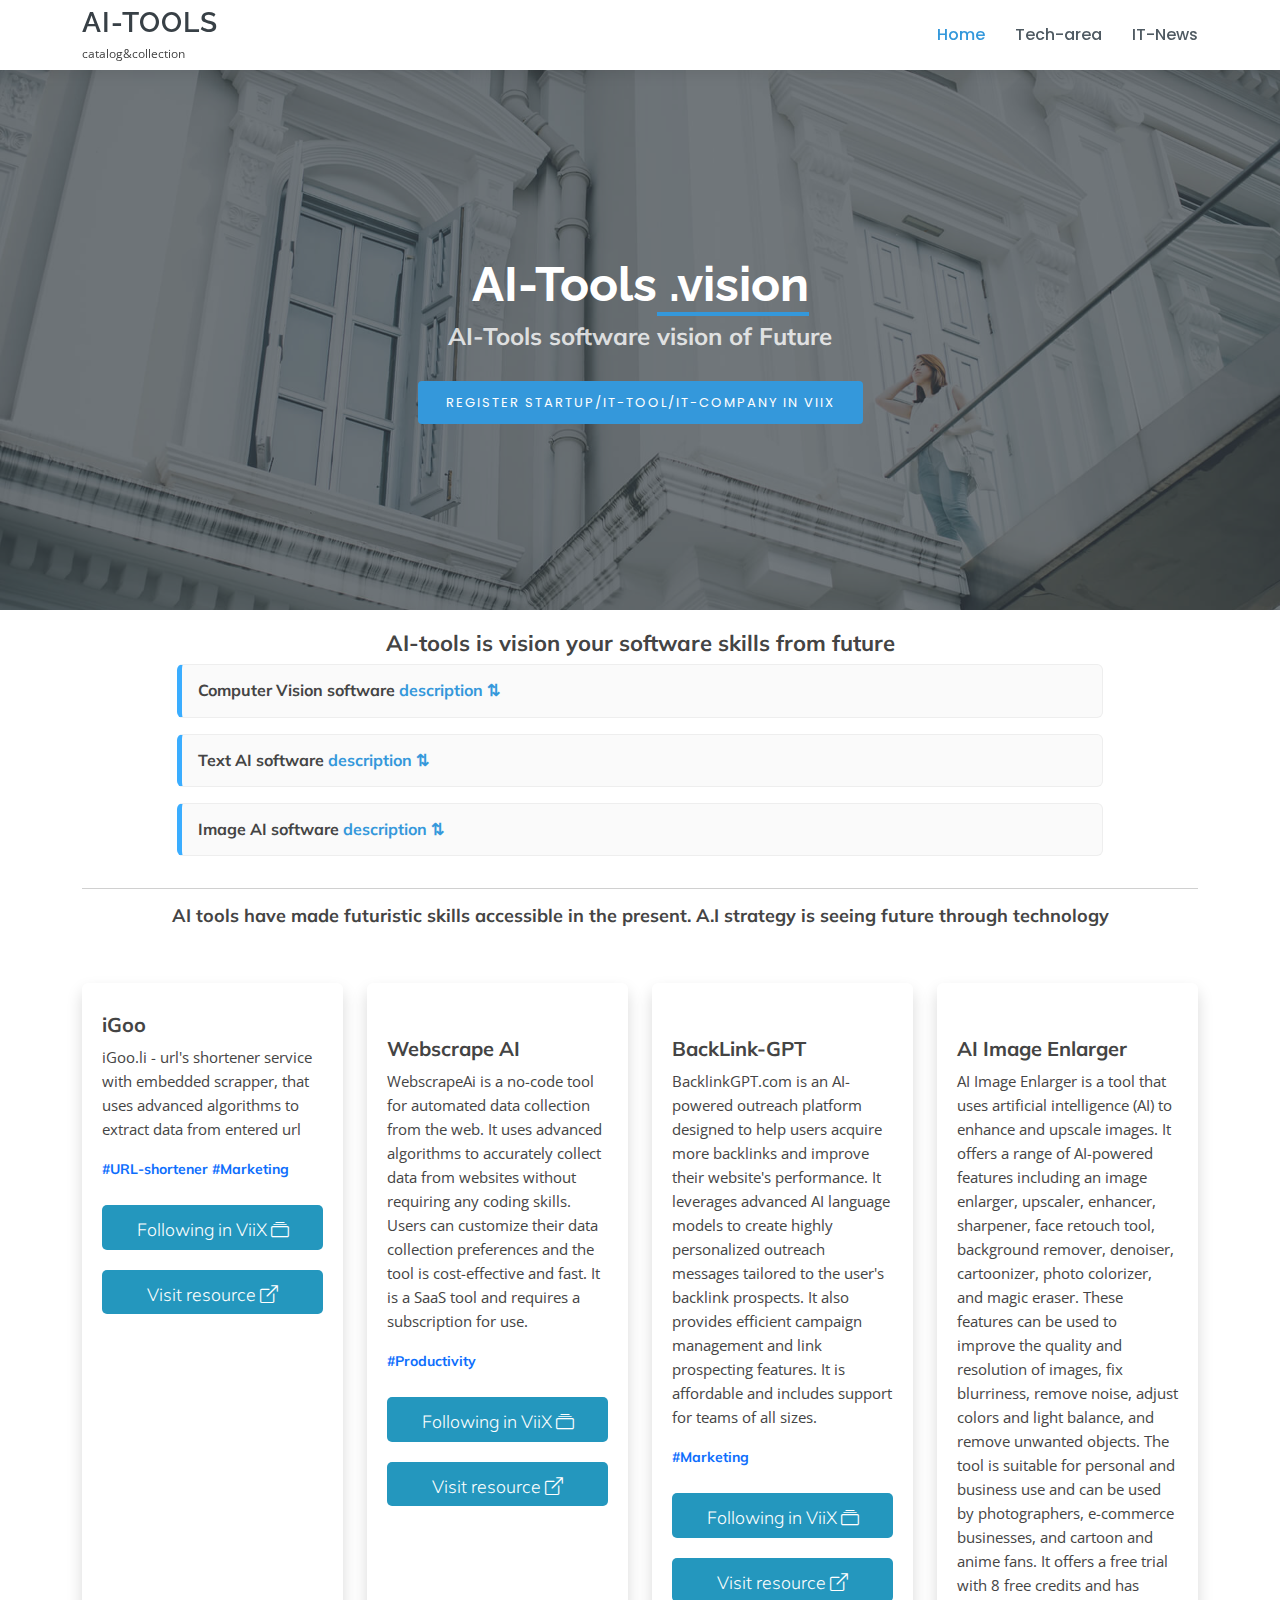
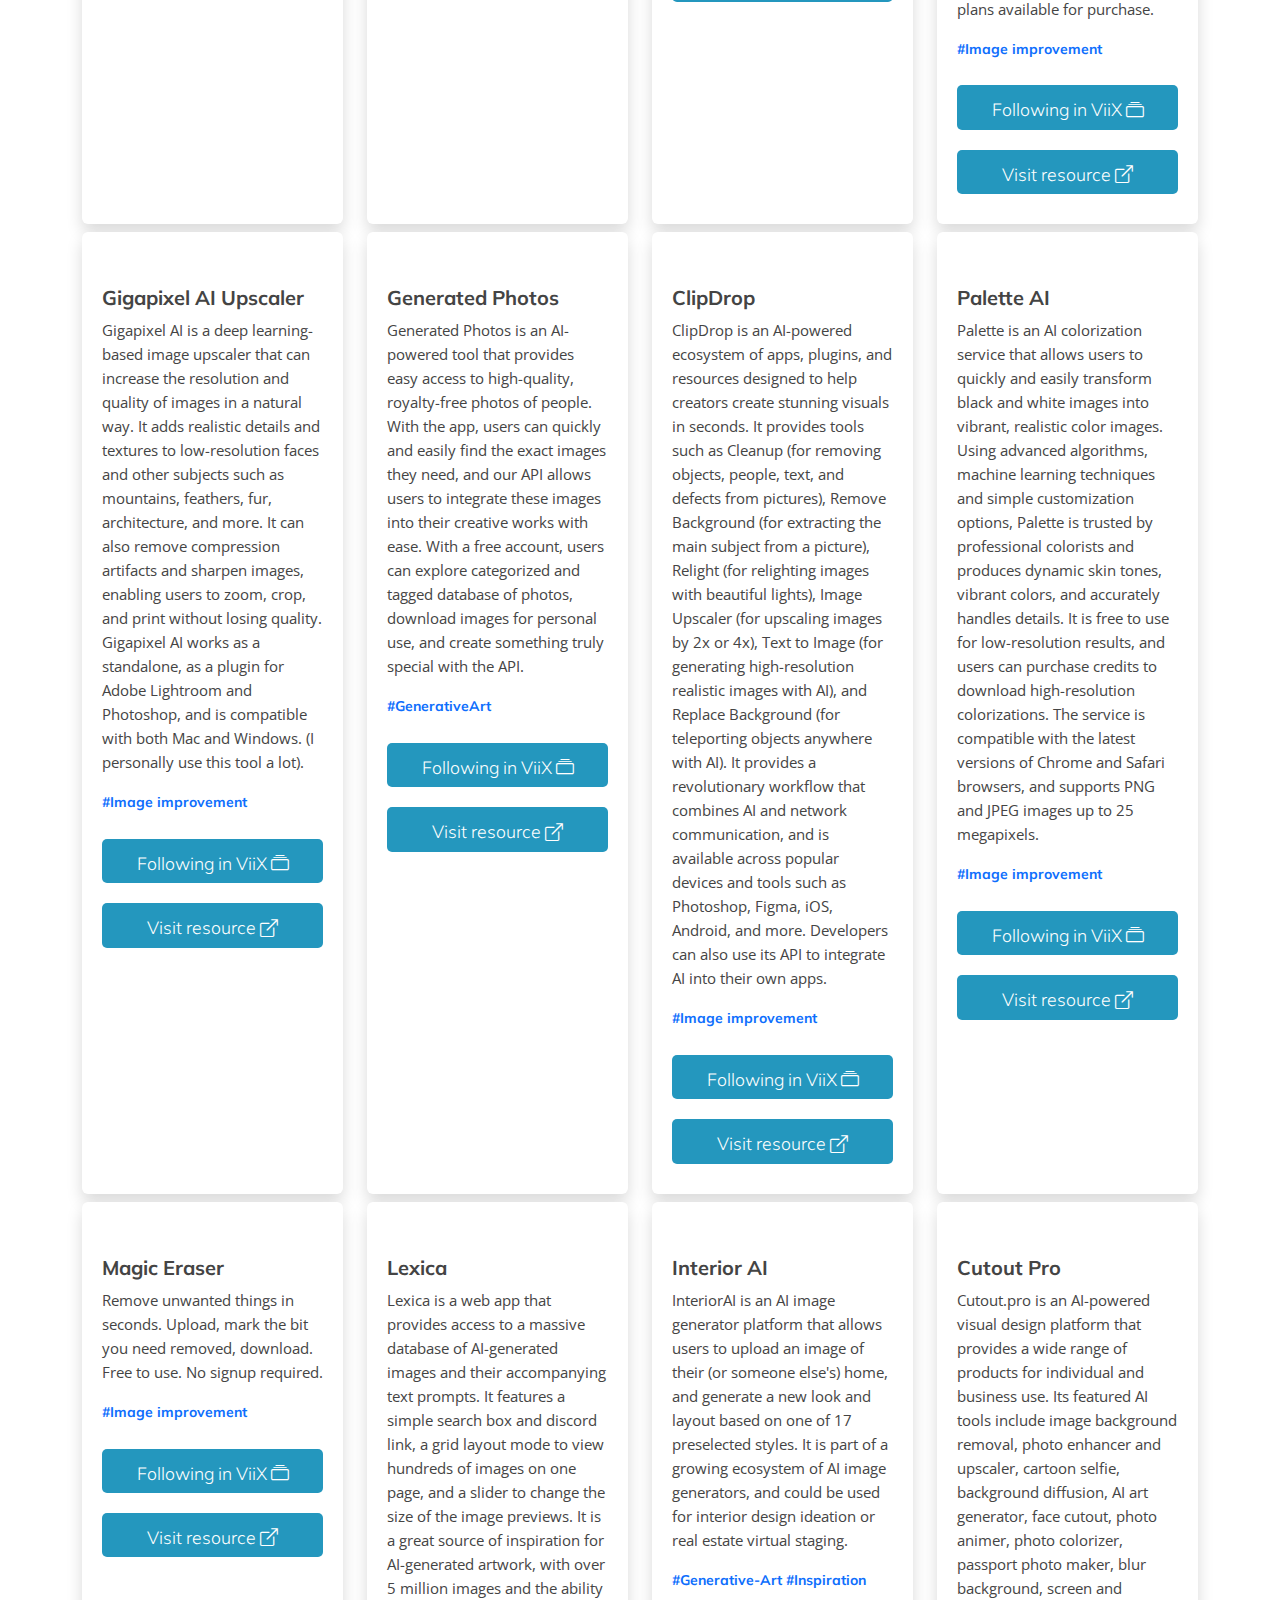
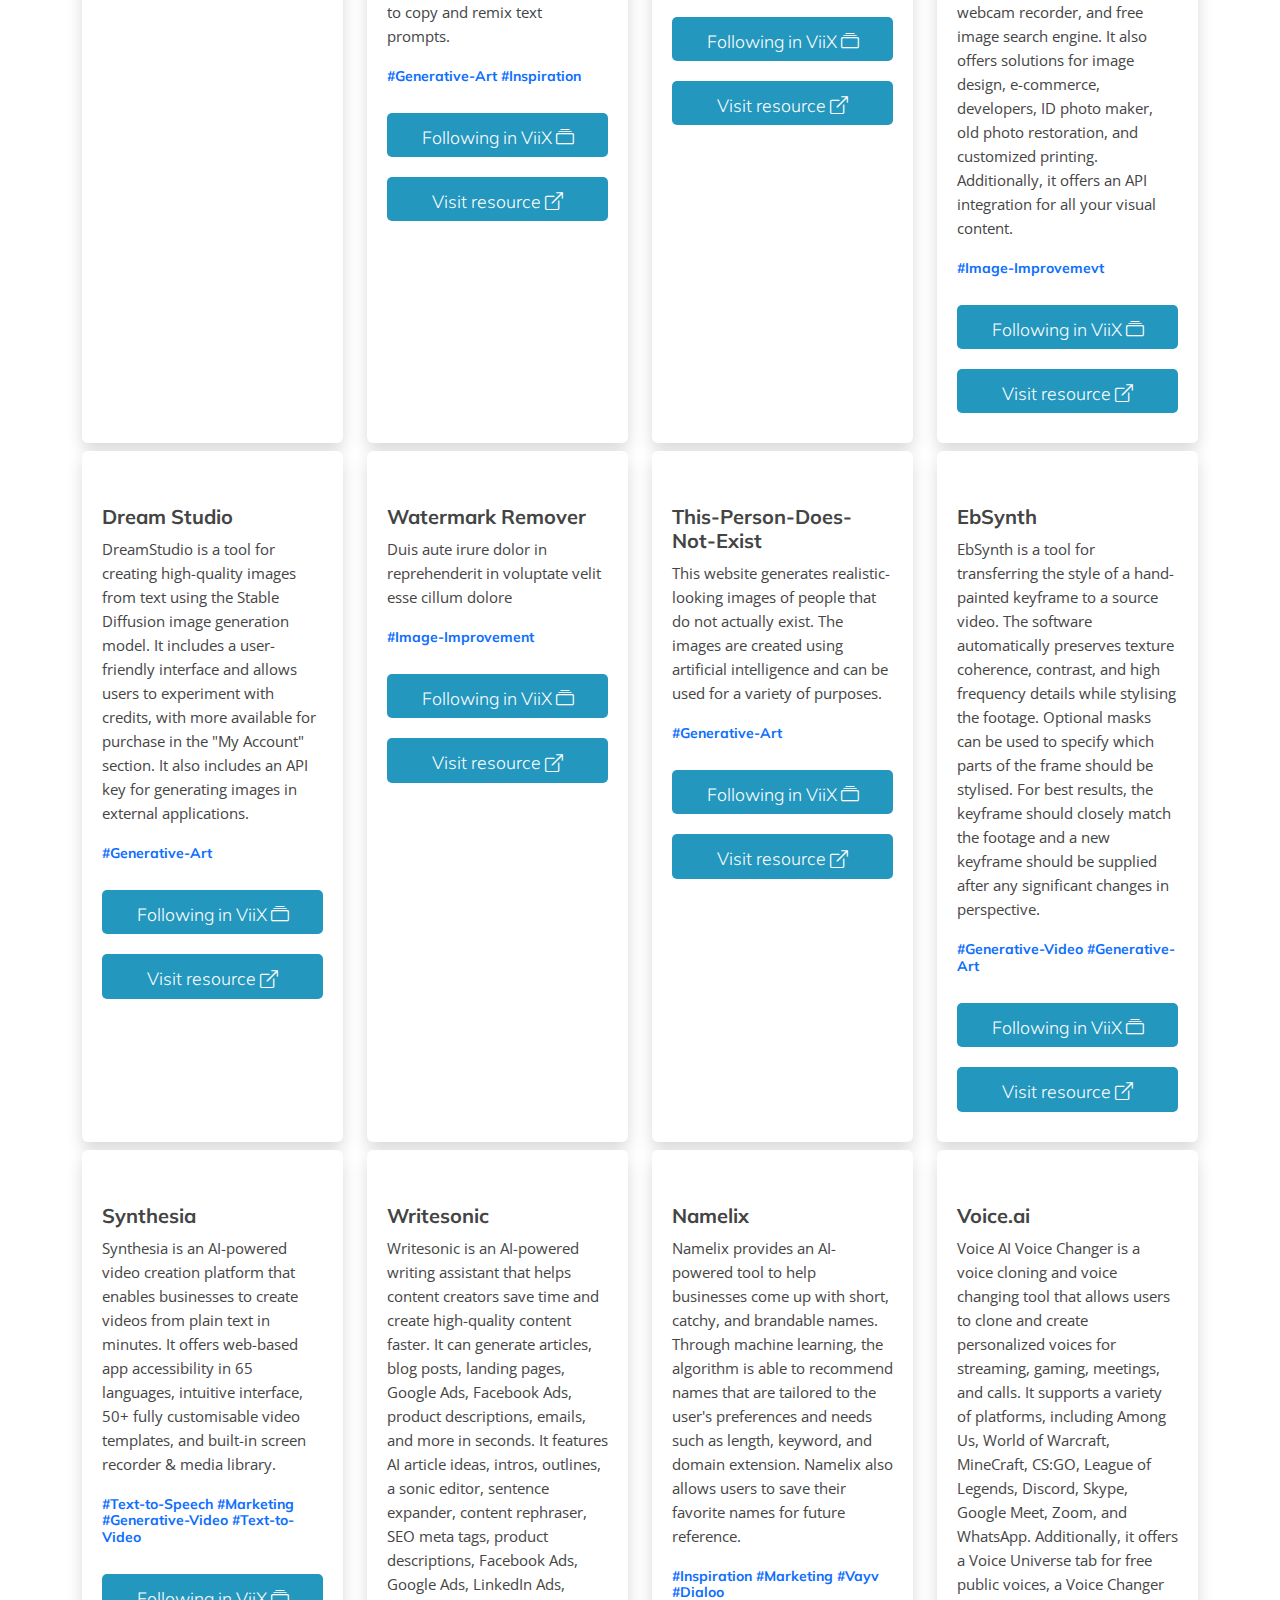
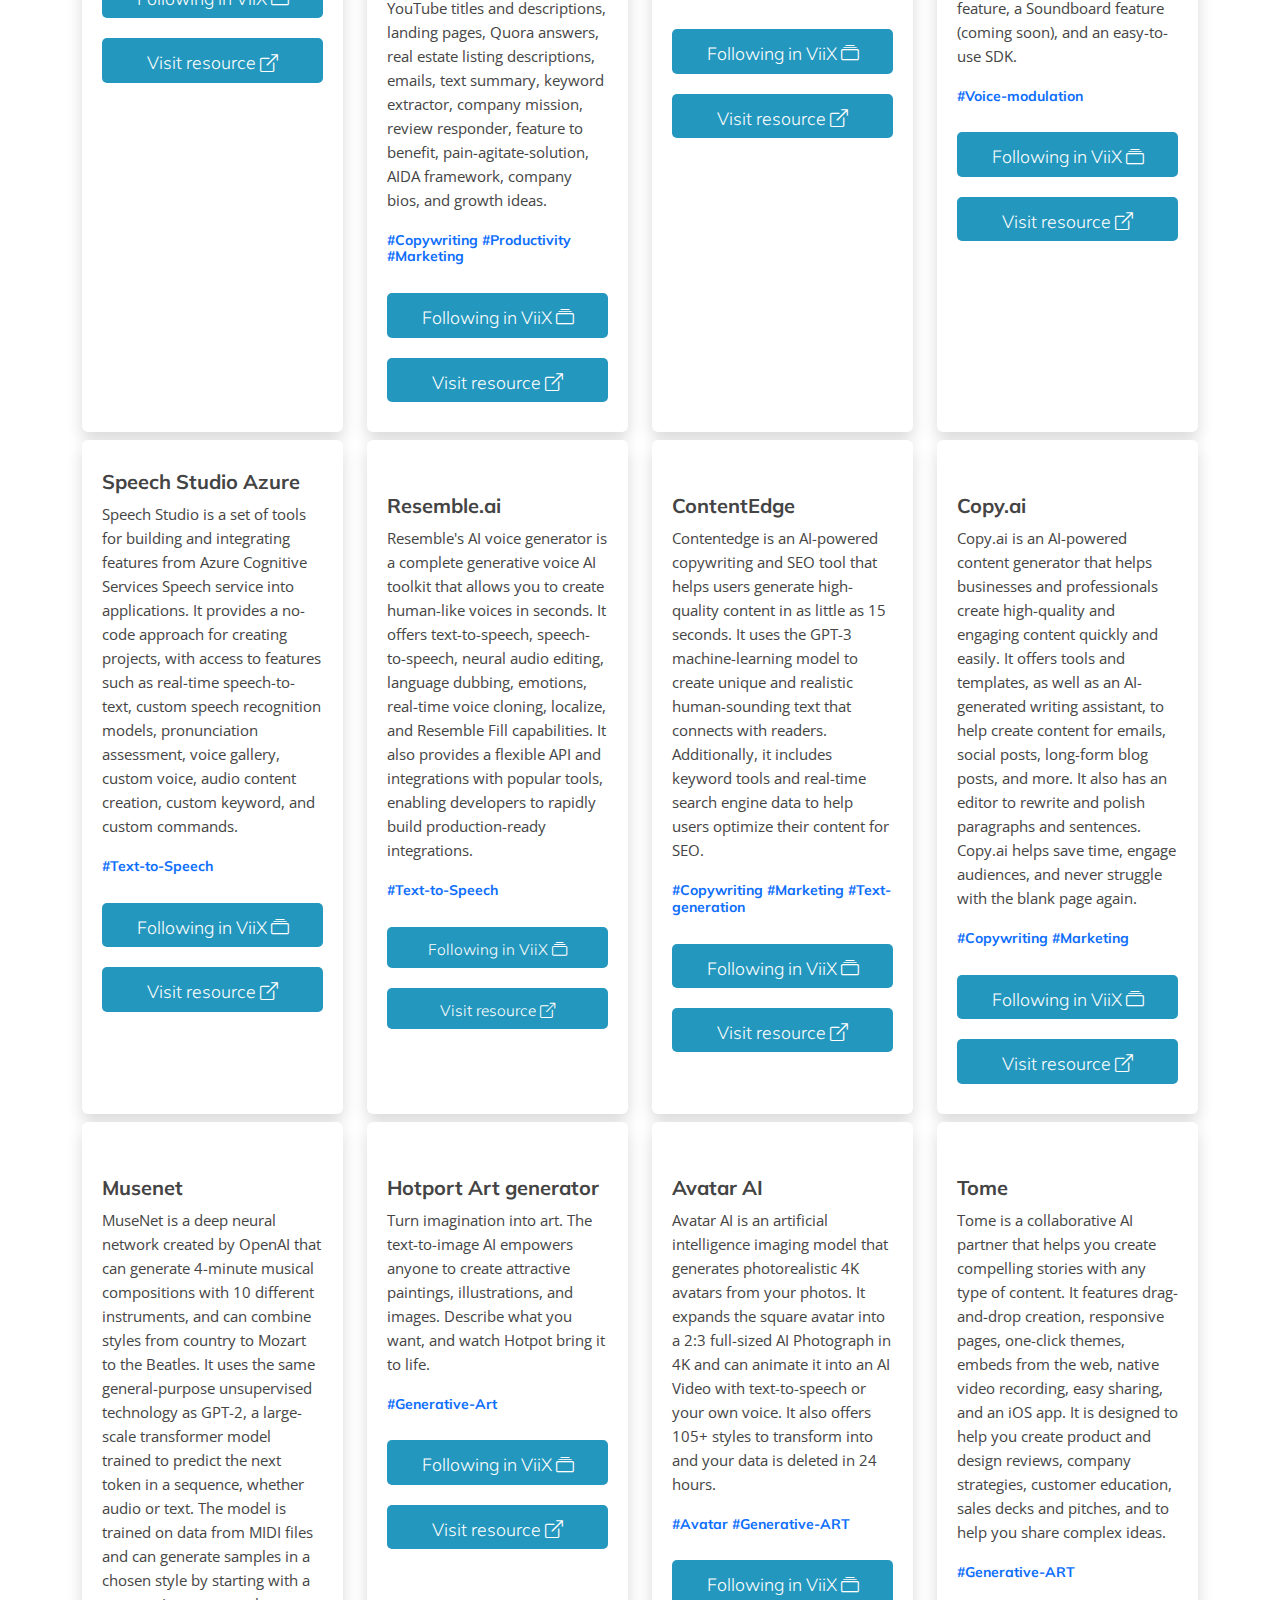
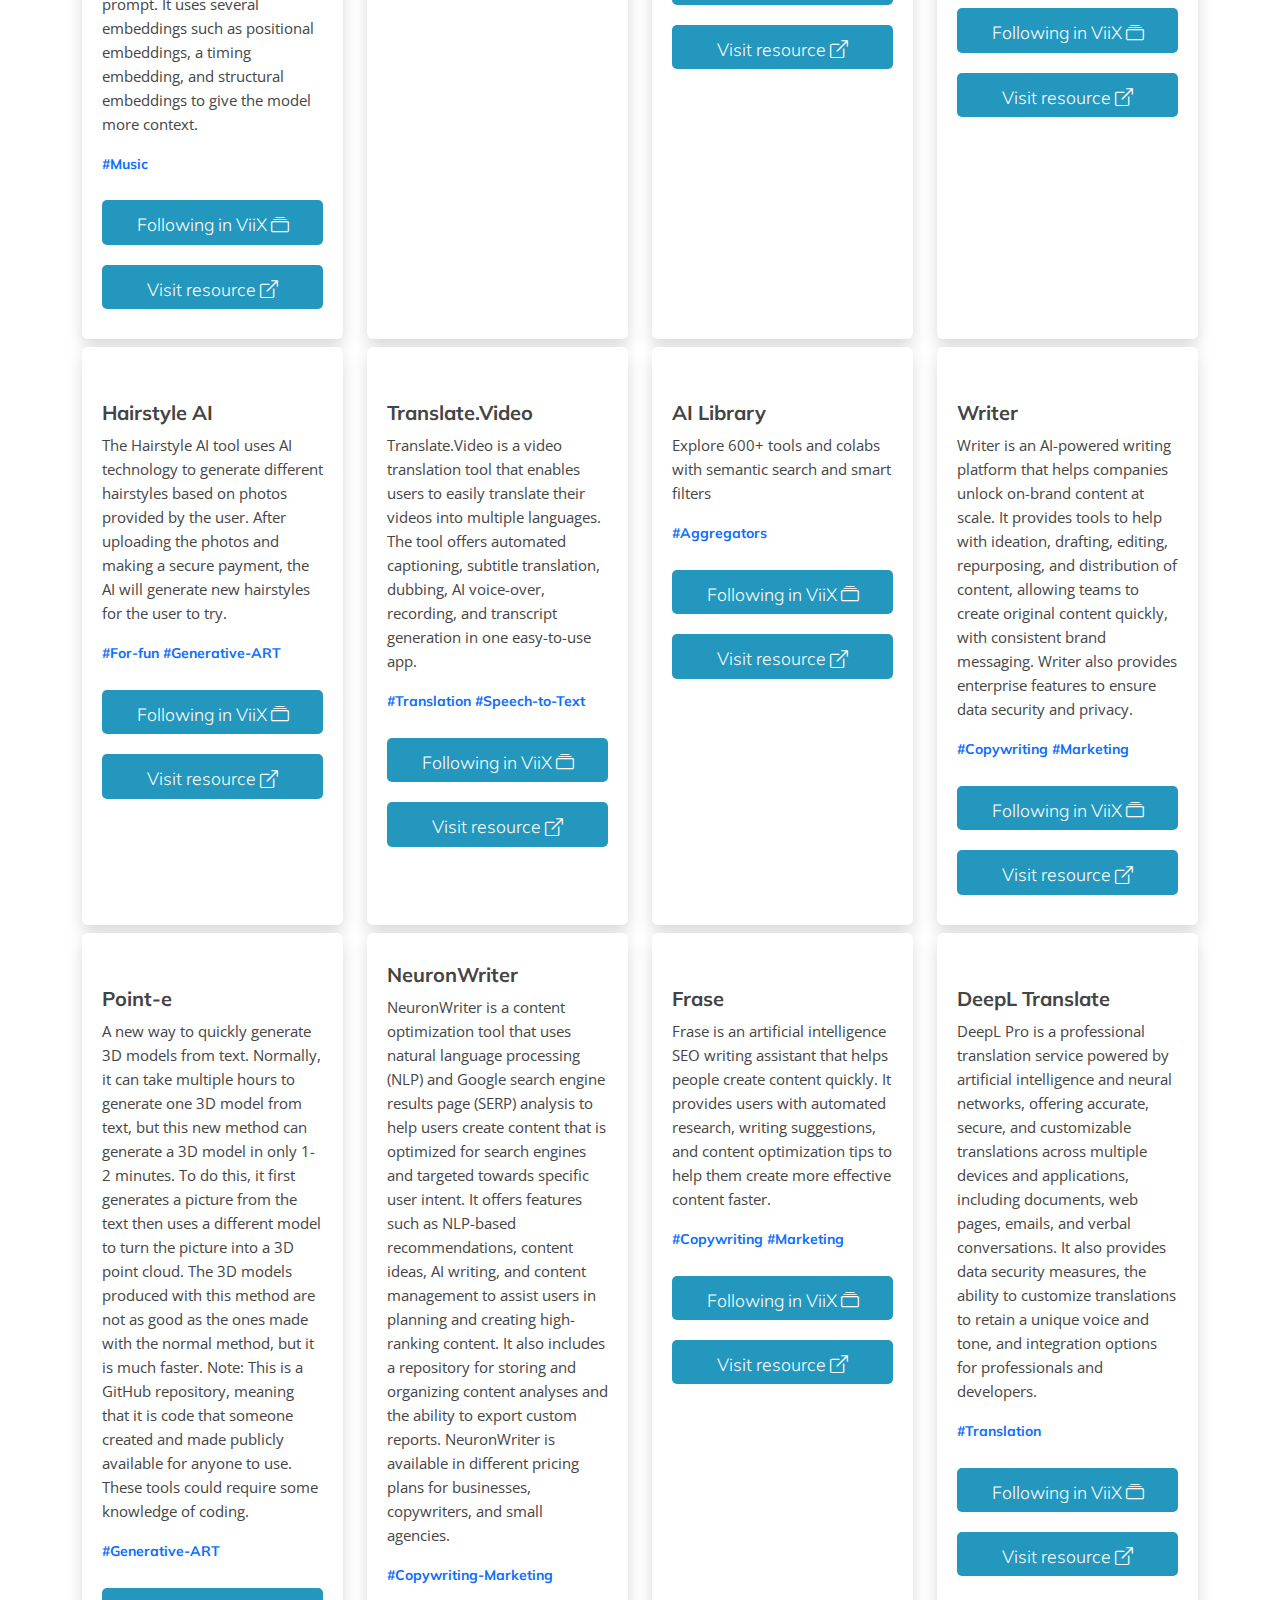
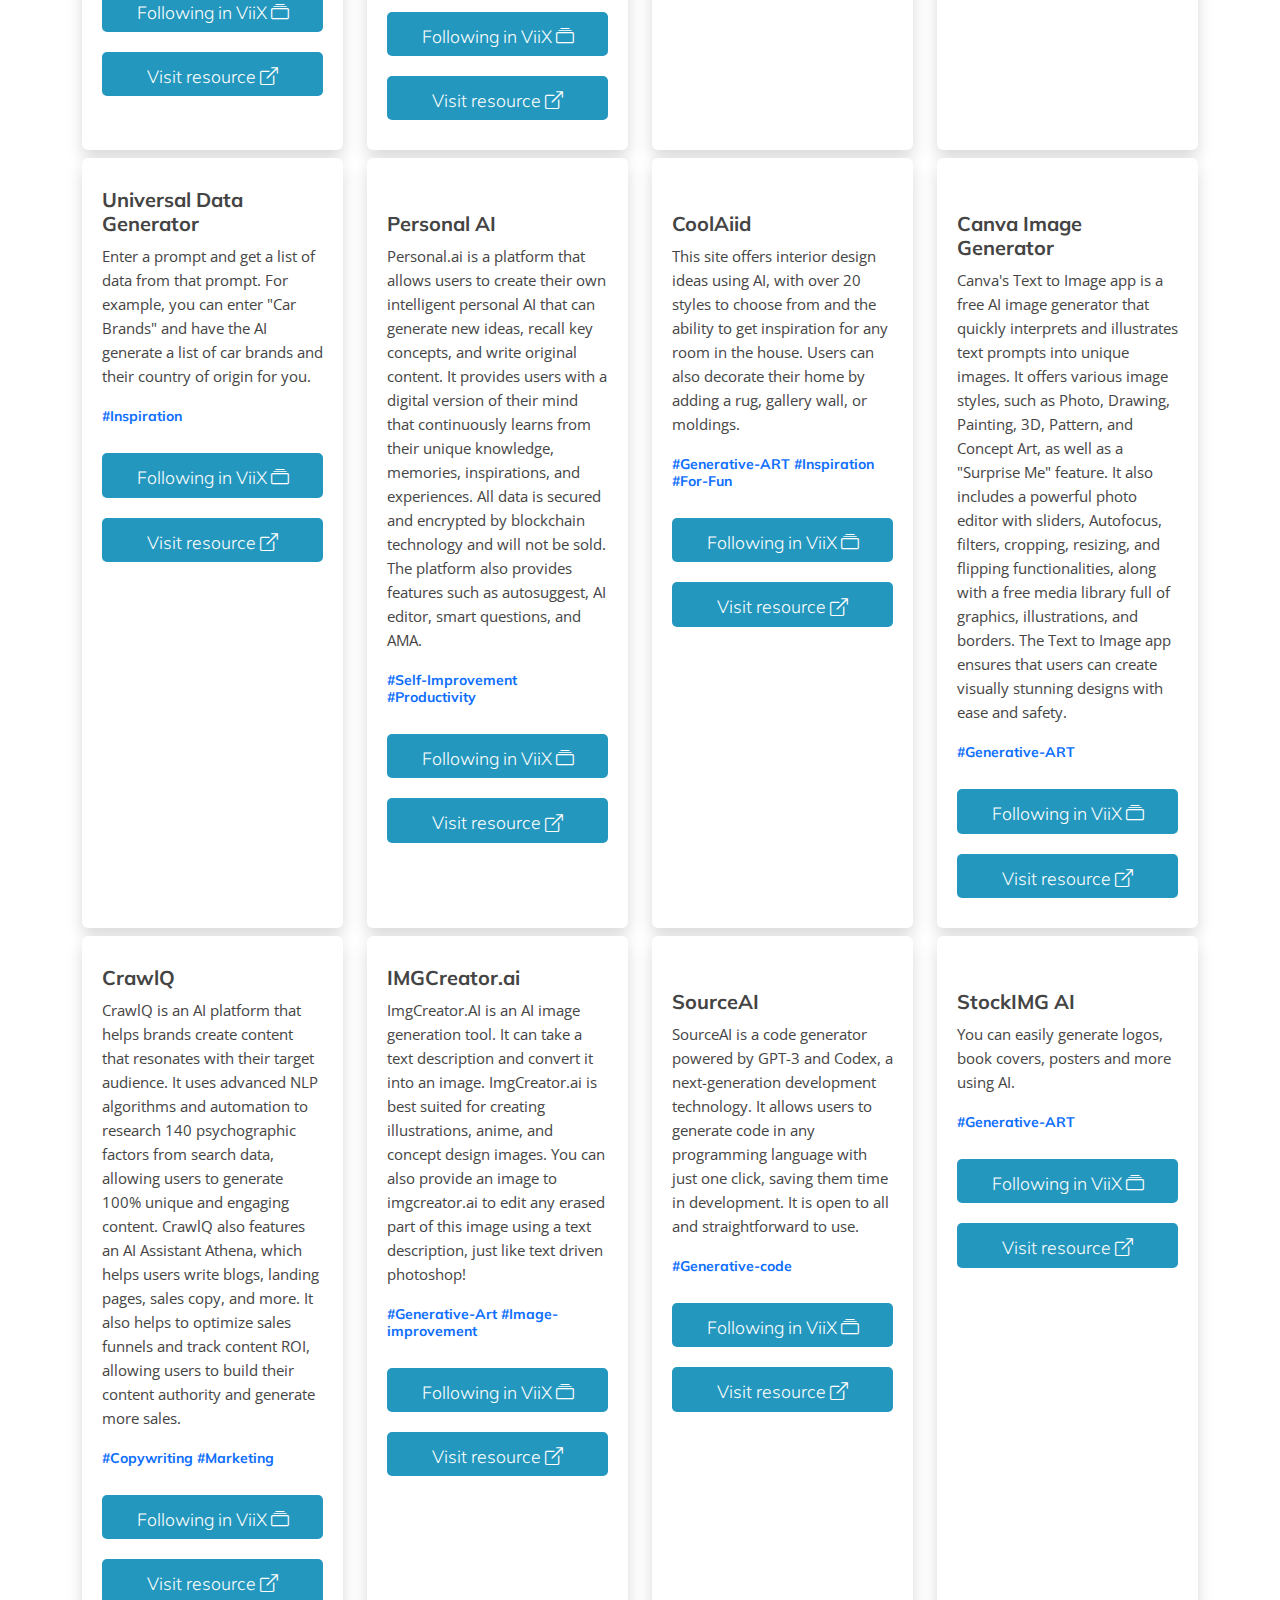
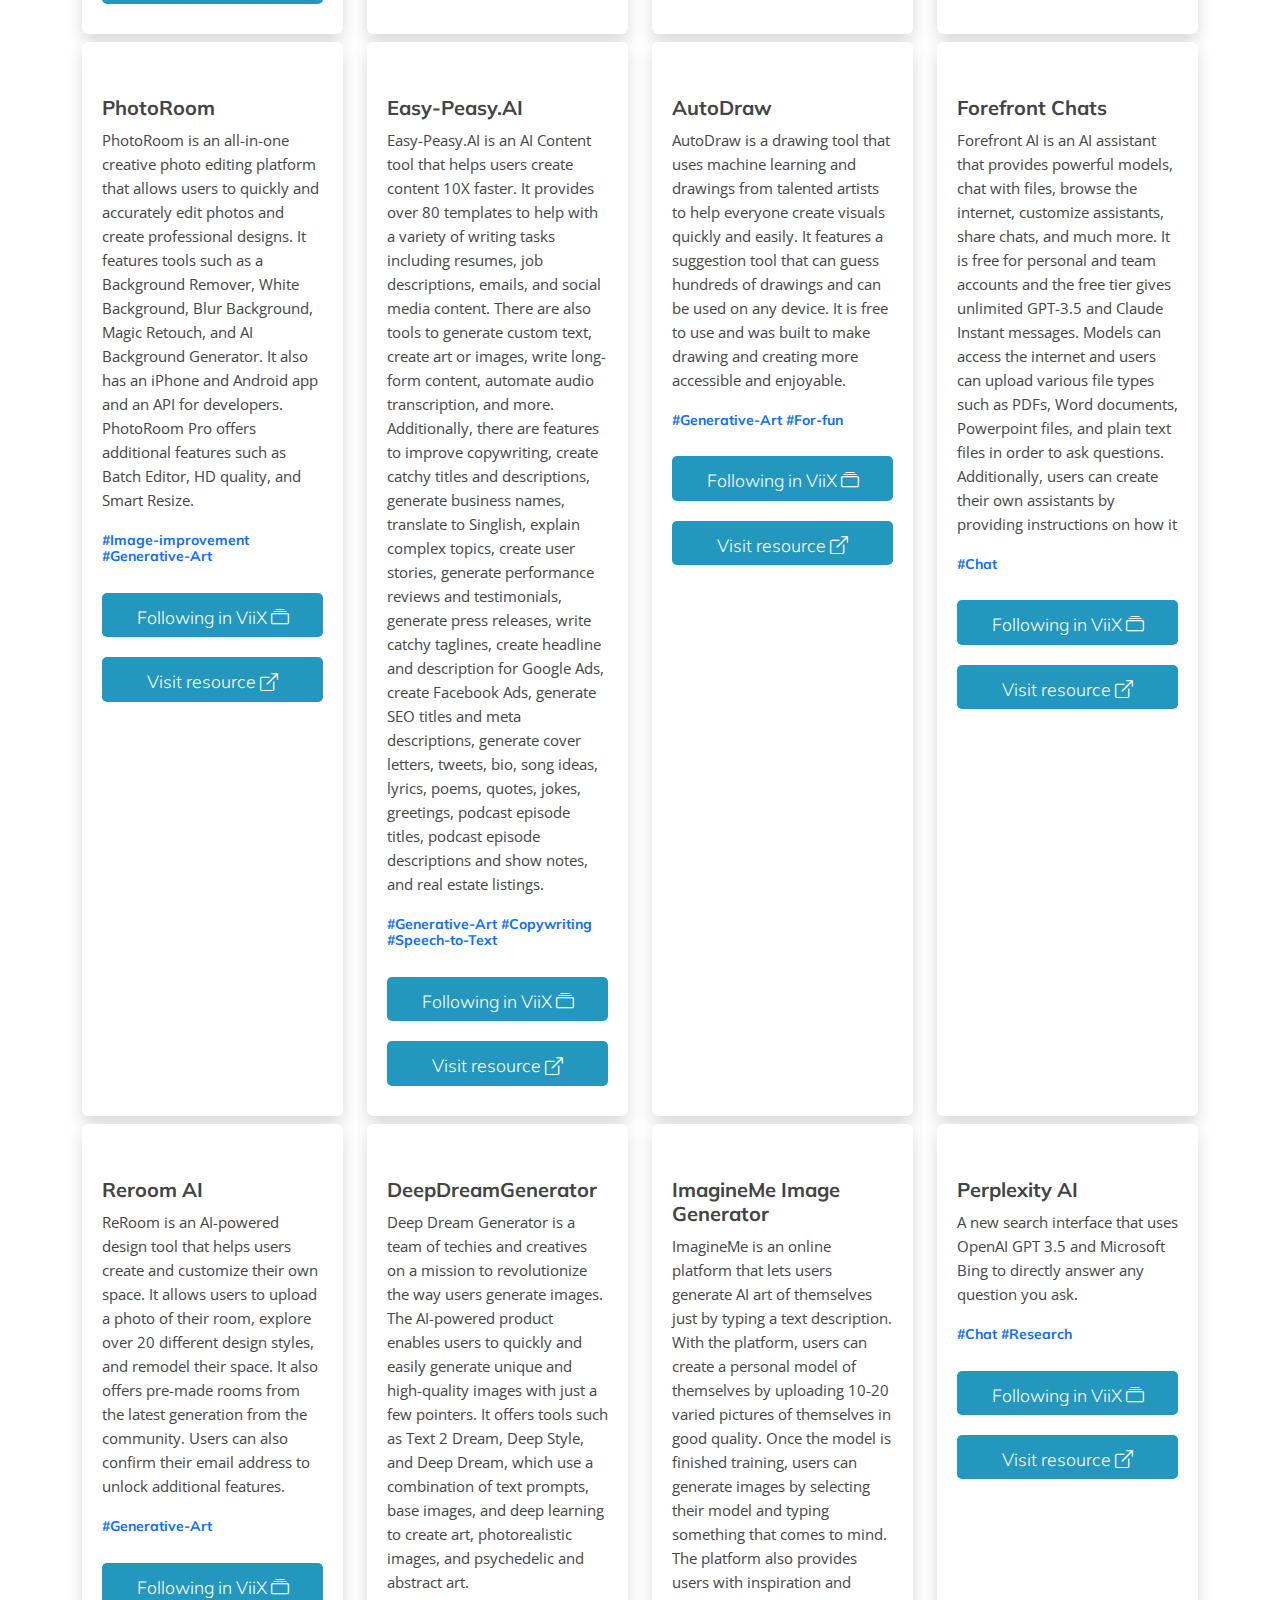
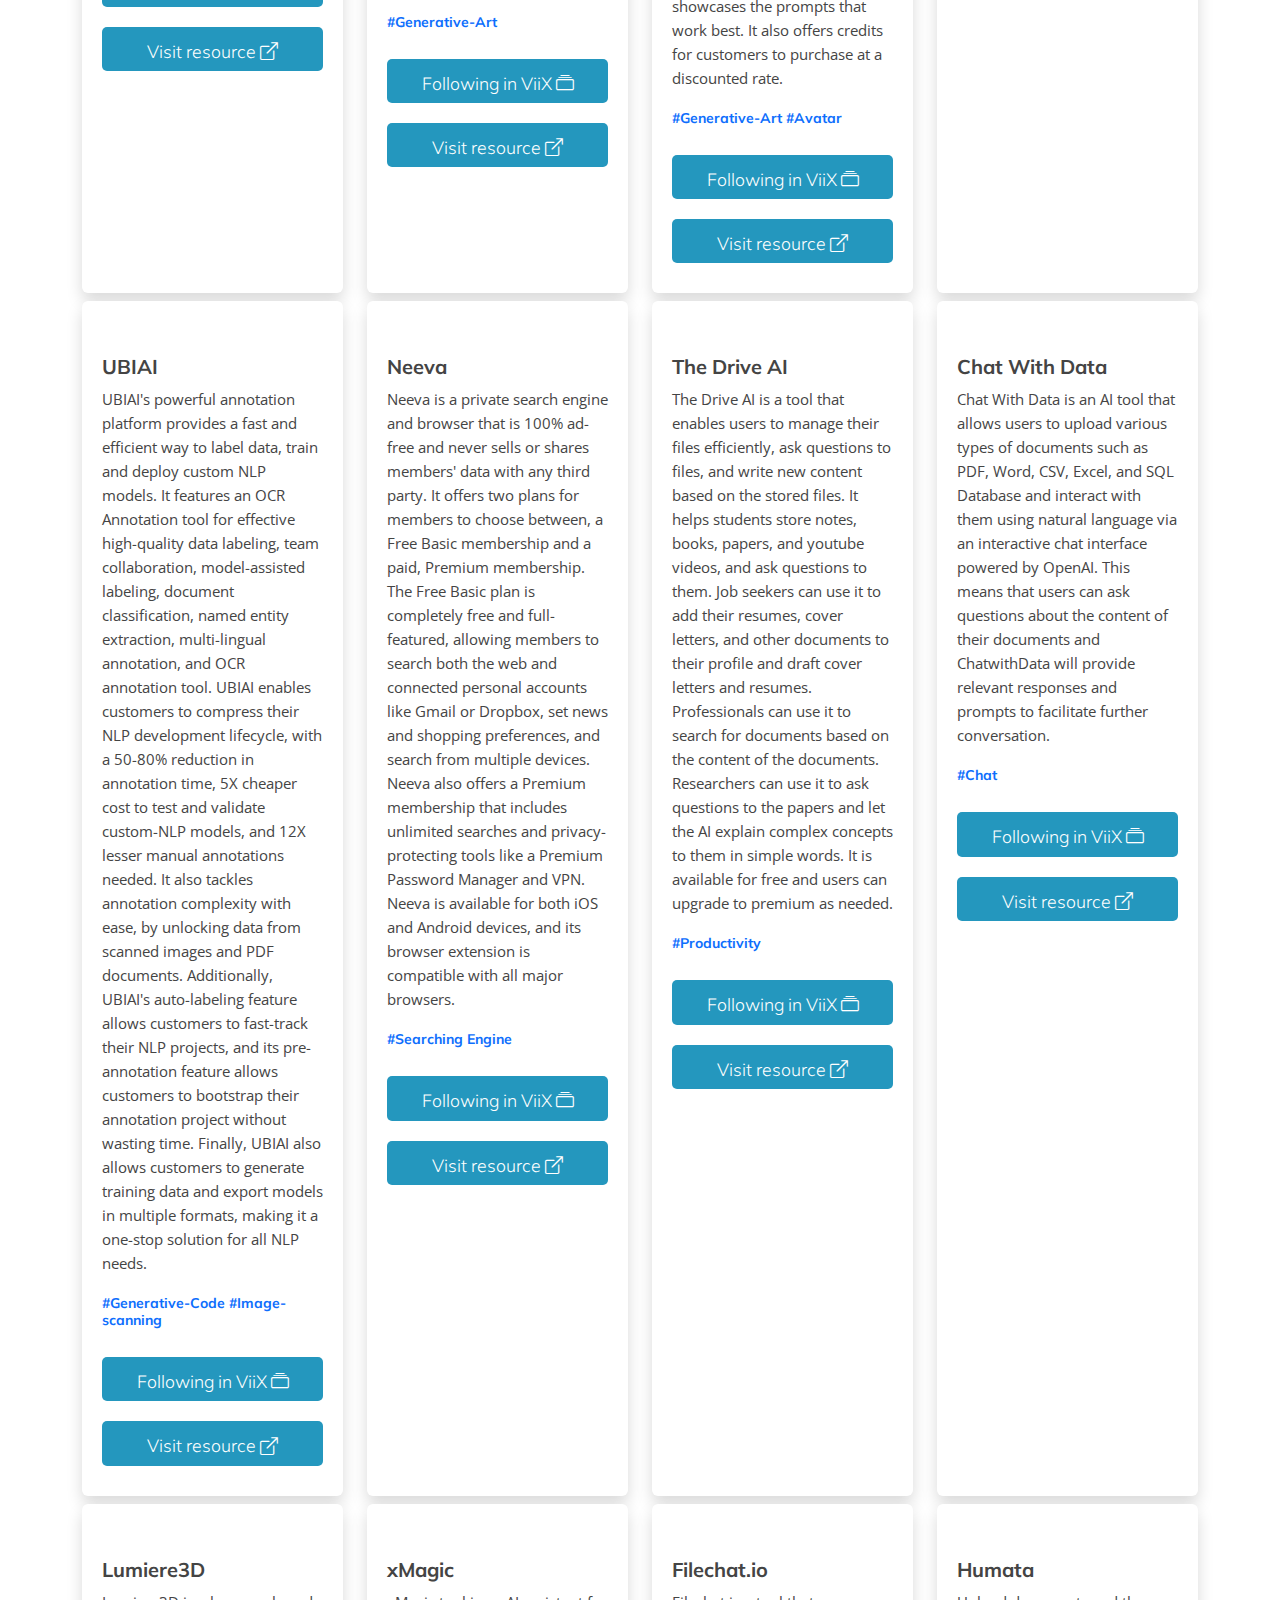
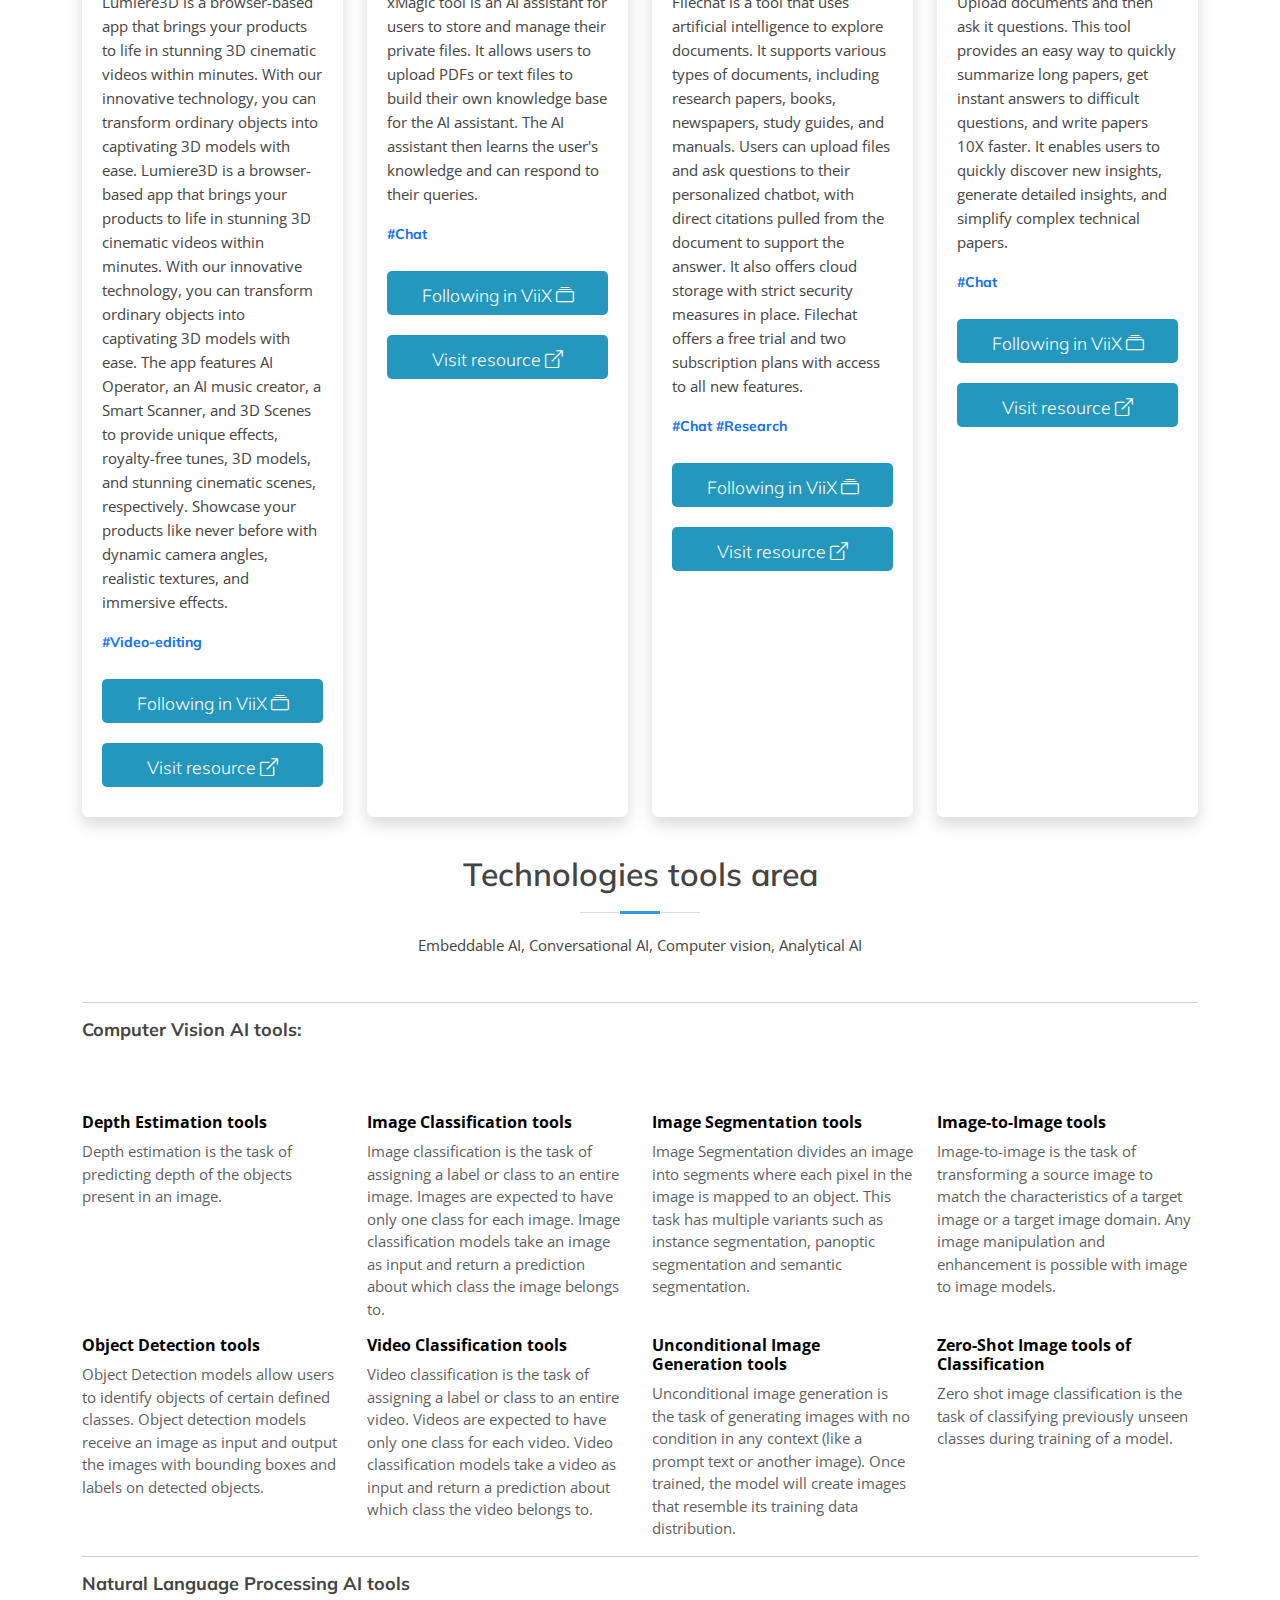
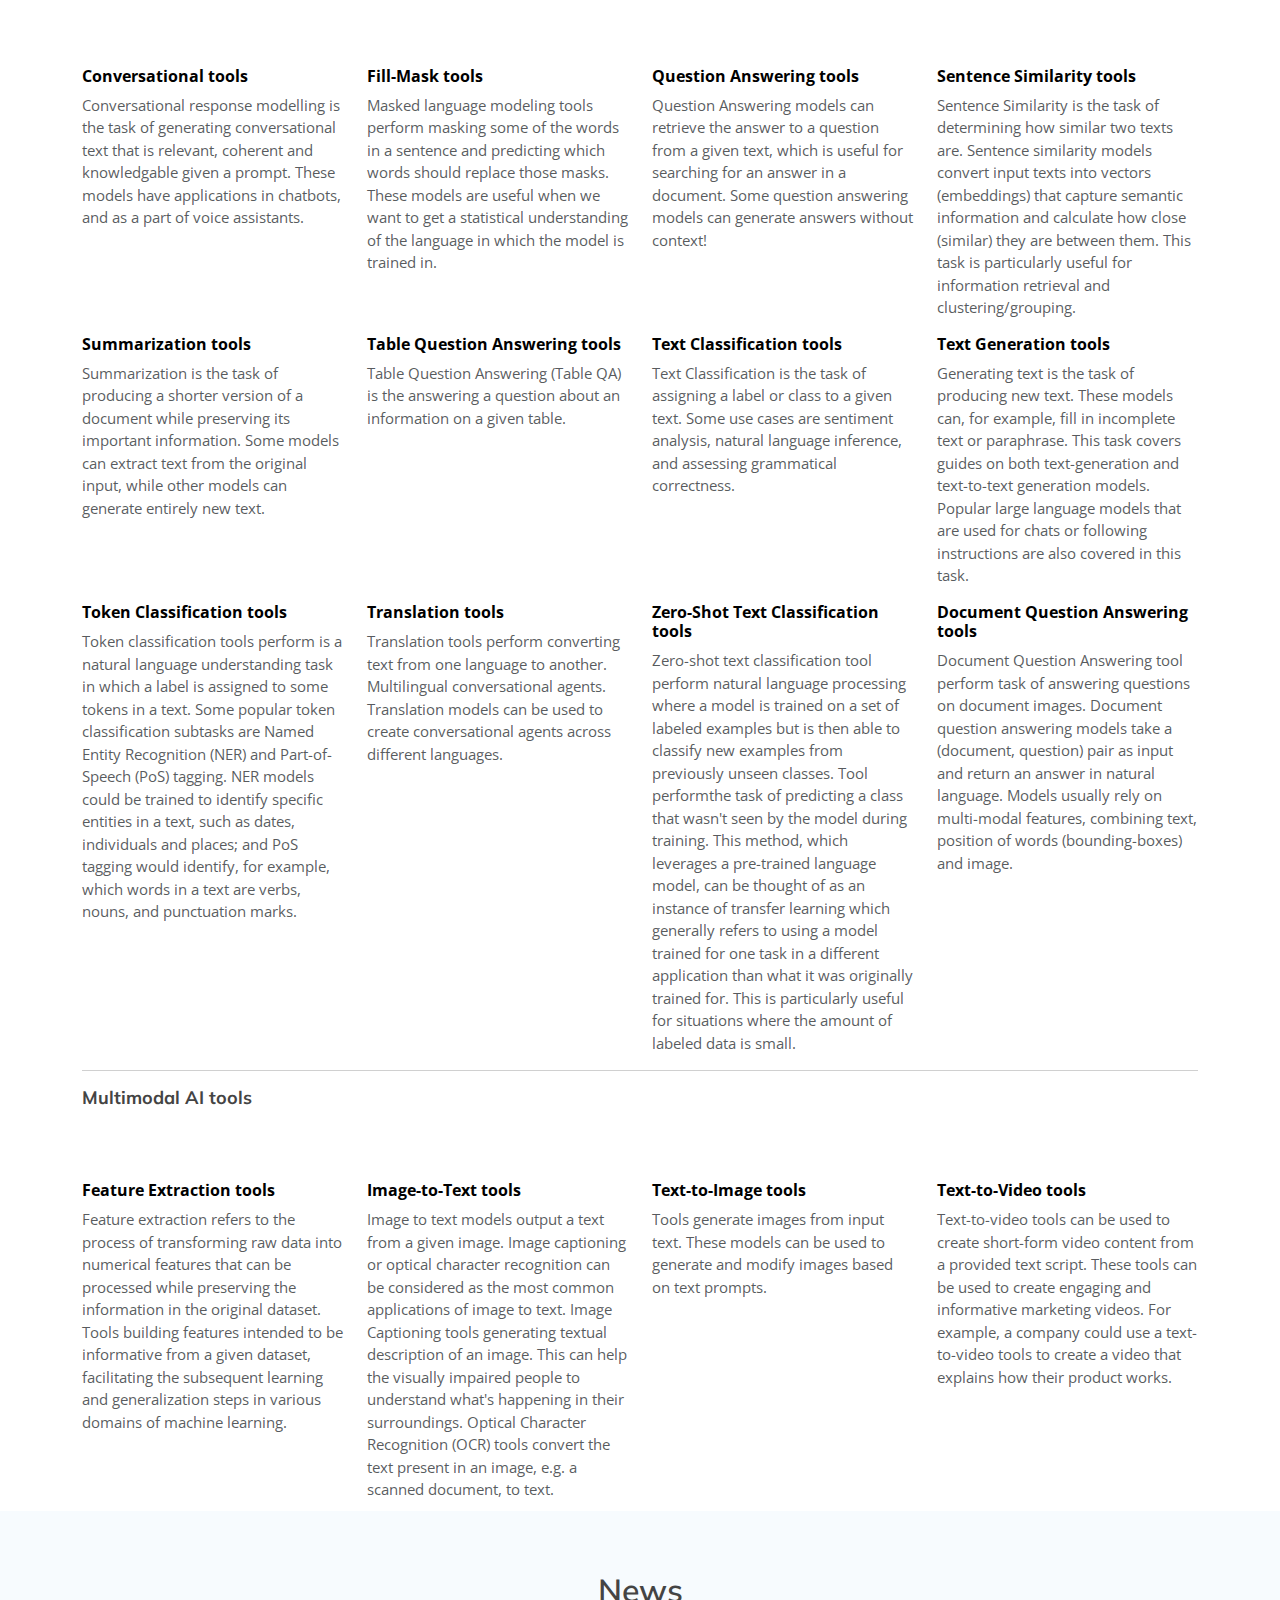
==== commit 0c1118f3: "fix broken UI" ====
--- a/index.html
+++ b/index.html
@@ -6,9 +6,9 @@
   <meta charset="utf-8">
   <meta content="width=device-width, initial-scale=1.0" name="viewport">
 
-  <title>AI Tools (ai-tools) collection</title>
+  <title>AI Tools (ai-tools) catalog</title>
   <meta name="description" content="AI Tools (ai-tools) catalog, aggregator collection tools library text-tools, text-generators, image-generators, ontents generative-ART in one place">
-  <meta name="keywords" content="aitools, ai-tools, ai collection, ai aggregator">
+  <meta name="keywords" content="aitools catalog, ai-tools catalog, ai collection, ai tools aggregator">
   <meta name="robots" content="all">
   
   <meta property="og:locale" content="en_US">
@@ -443,7 +443,7 @@
 
           <div class="col-lg-3 col-md-6 d-flex">
             <div class="icon-box rounded-2 shadow mb-2">
-			<img src="https://global-uploads.webflow.com/63994dae1033718bee6949ce/639cceccbcb1915c08c947fb_639bc77ffadc9eb259e5b61d_Screenshot%2520(39).png" loading="lazy" alt="" sizes="(max-width: 479px) 47vw, (max-width: 767px) 40vw, 20vw" class="tool-item-image---new">
+
               <h2 style="text-align: left; font-size: 20px">Speech Studio Azure</h2>
               <p style="text-align: left; font-size: 15px">Speech Studio is a set of tools for building and integrating features from Azure Cognitive Services Speech service into applications. It provides a no-code approach for creating projects, with access to features such as real-time speech-to-text, custom speech recognition models, pronunciation assessment, voice gallery, custom voice, audio content creation, custom keyword, and custom commands.</p>
 			  
@@ -896,8 +896,9 @@
 		  
           <div class="col-lg-3 col-md-6 d-flex">
             <div class="icon-box rounded-2 shadow mb-2">
-			<img src="https://global-uploads.webflow.com/63994dae1033718bee6949ce/64516b7ad311117f06c08622_chatwithdata-ai-logo.png" loading="lazy" alt="" sizes="(max-width: 479px) 47vw, (max-width: 767px) 40vw, 20vw" srcset="https://global-uploads.webflow.com/63994dae1033718bee6949ce/64516b7ad311117f06c08622_chatwithdata-ai-logo-p-500.png 500w, https://global-uploads.webflow.com/63994dae1033718bee6949ce/64516b7ad311117f06c08622_chatwithdata-ai-logo.png 775w" class="tool-item-image---new">              <h3 style="text-align: left; font-size: 20px">56 Chat With Data</h3>
-              <h2 style="text-align: left; font-size: 20px">The Drive AI</h2>
+			<img src="https://global-uploads.webflow.com/63994dae1033718bee6949ce/64516b7ad311117f06c08622_chatwithdata-ai-logo.png" loading="lazy" alt="" sizes="(max-width: 479px) 47vw, (max-width: 767px) 40vw, 20vw" srcset="https://global-uploads.webflow.com/63994dae1033718bee6949ce/64516b7ad311117f06c08622_chatwithdata-ai-logo-p-500.png 500w, https://global-uploads.webflow.com/63994dae1033718bee6949ce/64516b7ad311117f06c08622_chatwithdata-ai-logo.png 775w" class="tool-item-image---new">
+
+              <h2 style="text-align: left; font-size: 20px">Chat With Data</h2>
               <p style="text-align: left; font-size: 15px">Chat With Data is an AI tool that allows users to upload various types of documents such as PDF, Word, CSV, Excel, and SQL Database and interact with them using natural language via an interactive chat interface powered by OpenAI. This means that users can ask questions about the content of their documents and ChatwithData will provide relevant responses and prompts to facilitate further conversation.</p>
 				
 				<h6 class="text-primary margin-top-20" style="text-align: left;">#Chat</h6>
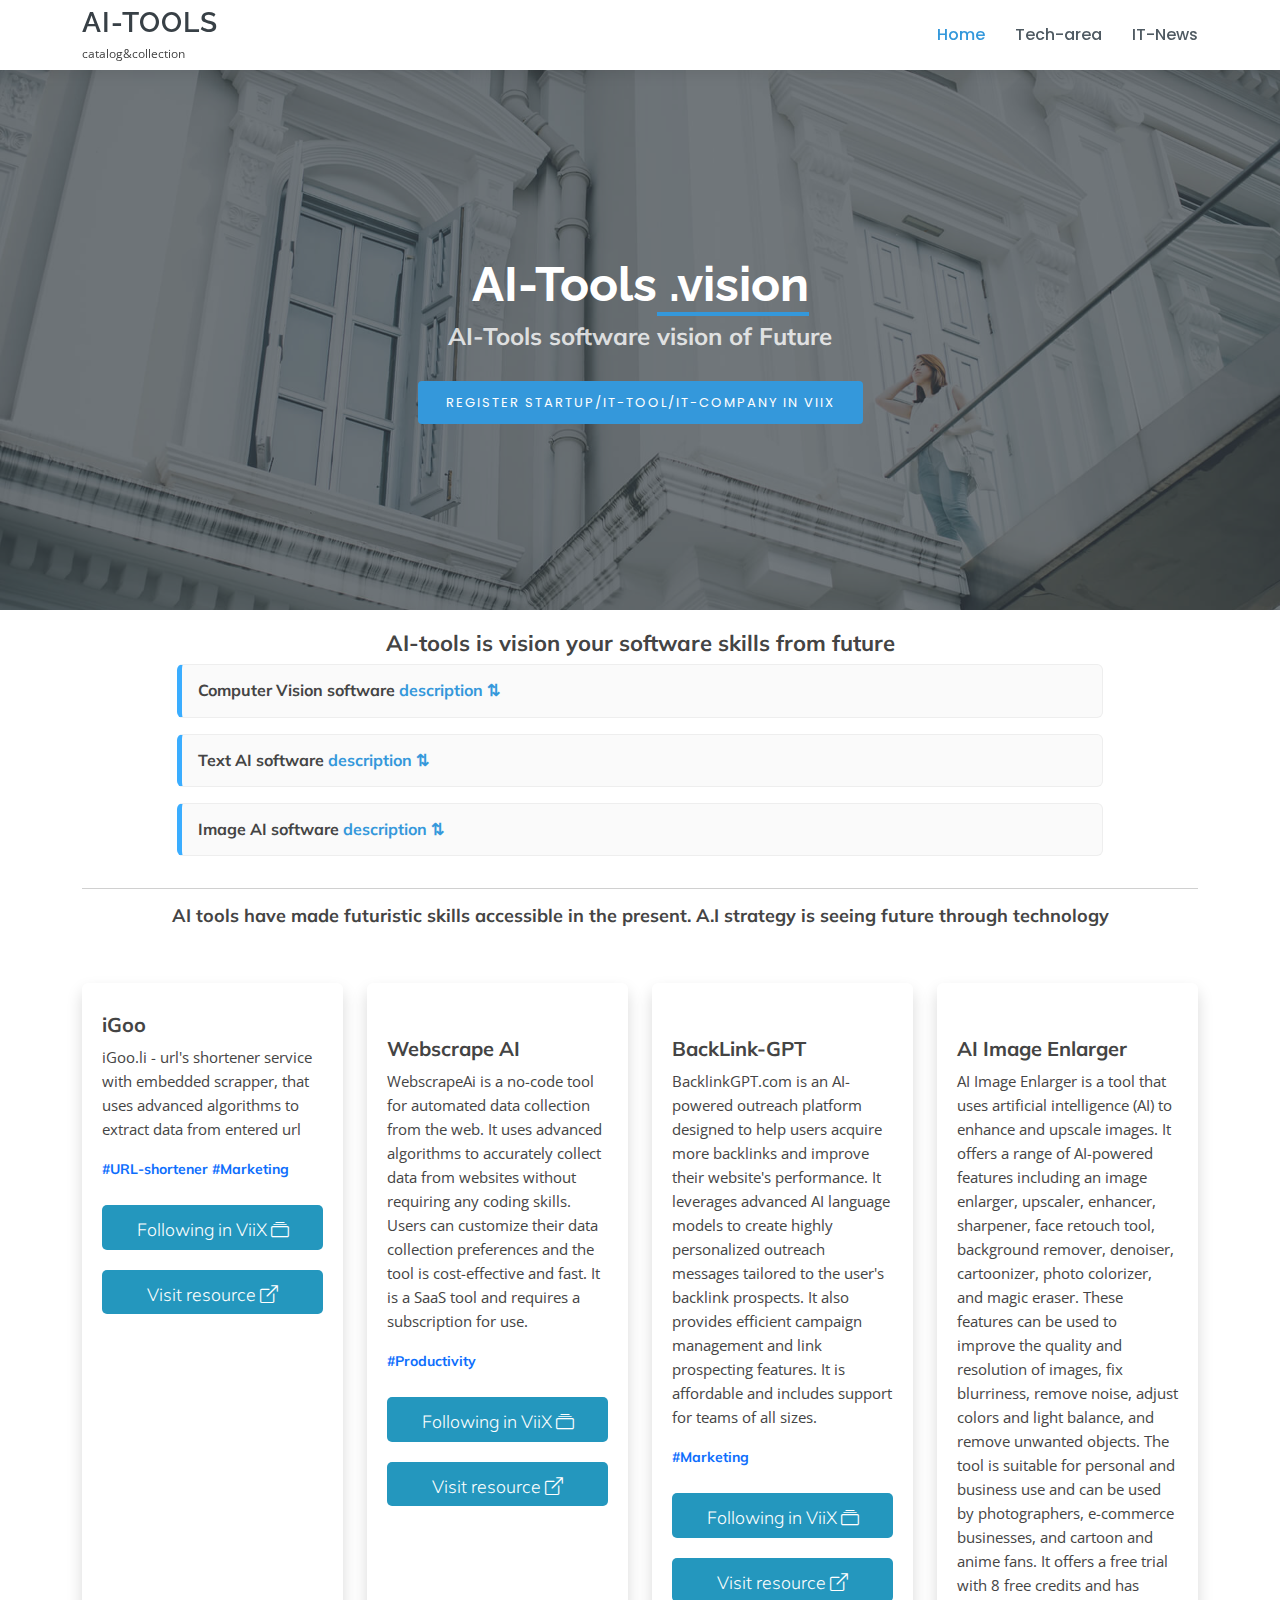
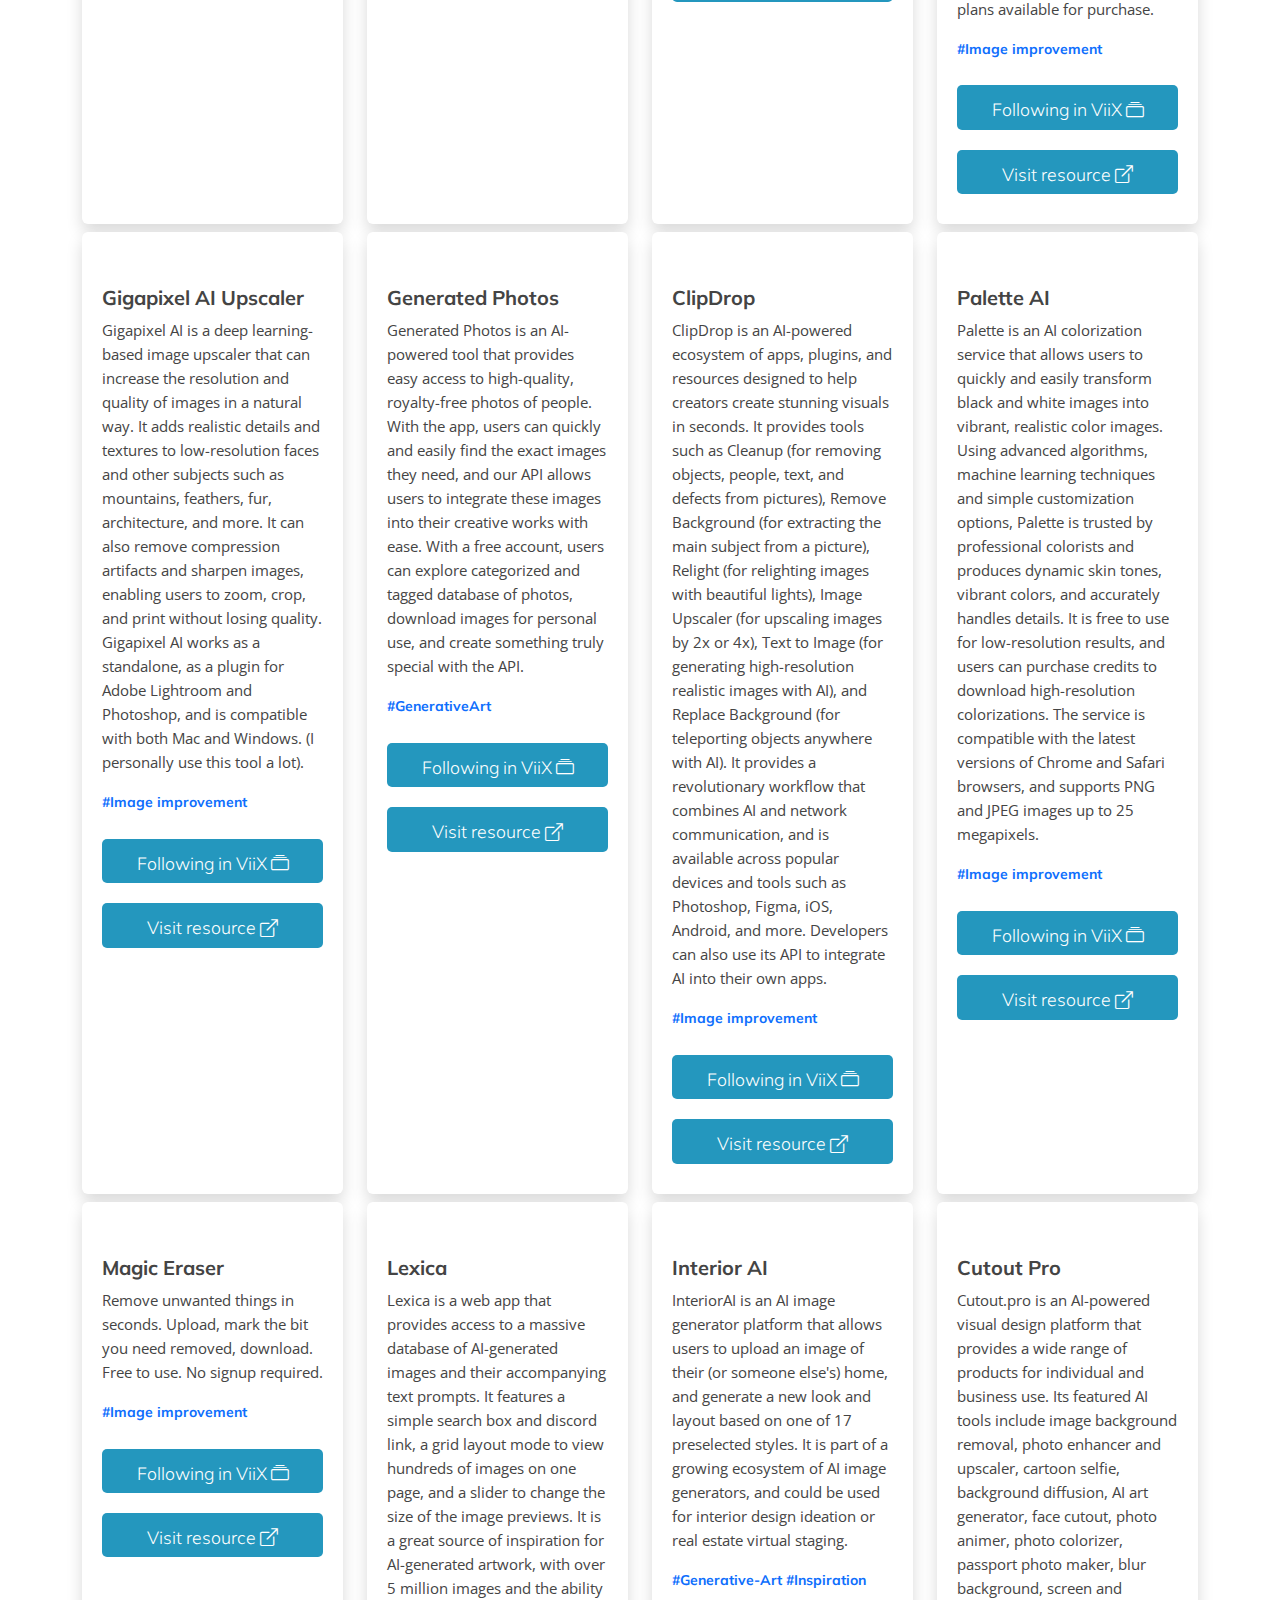
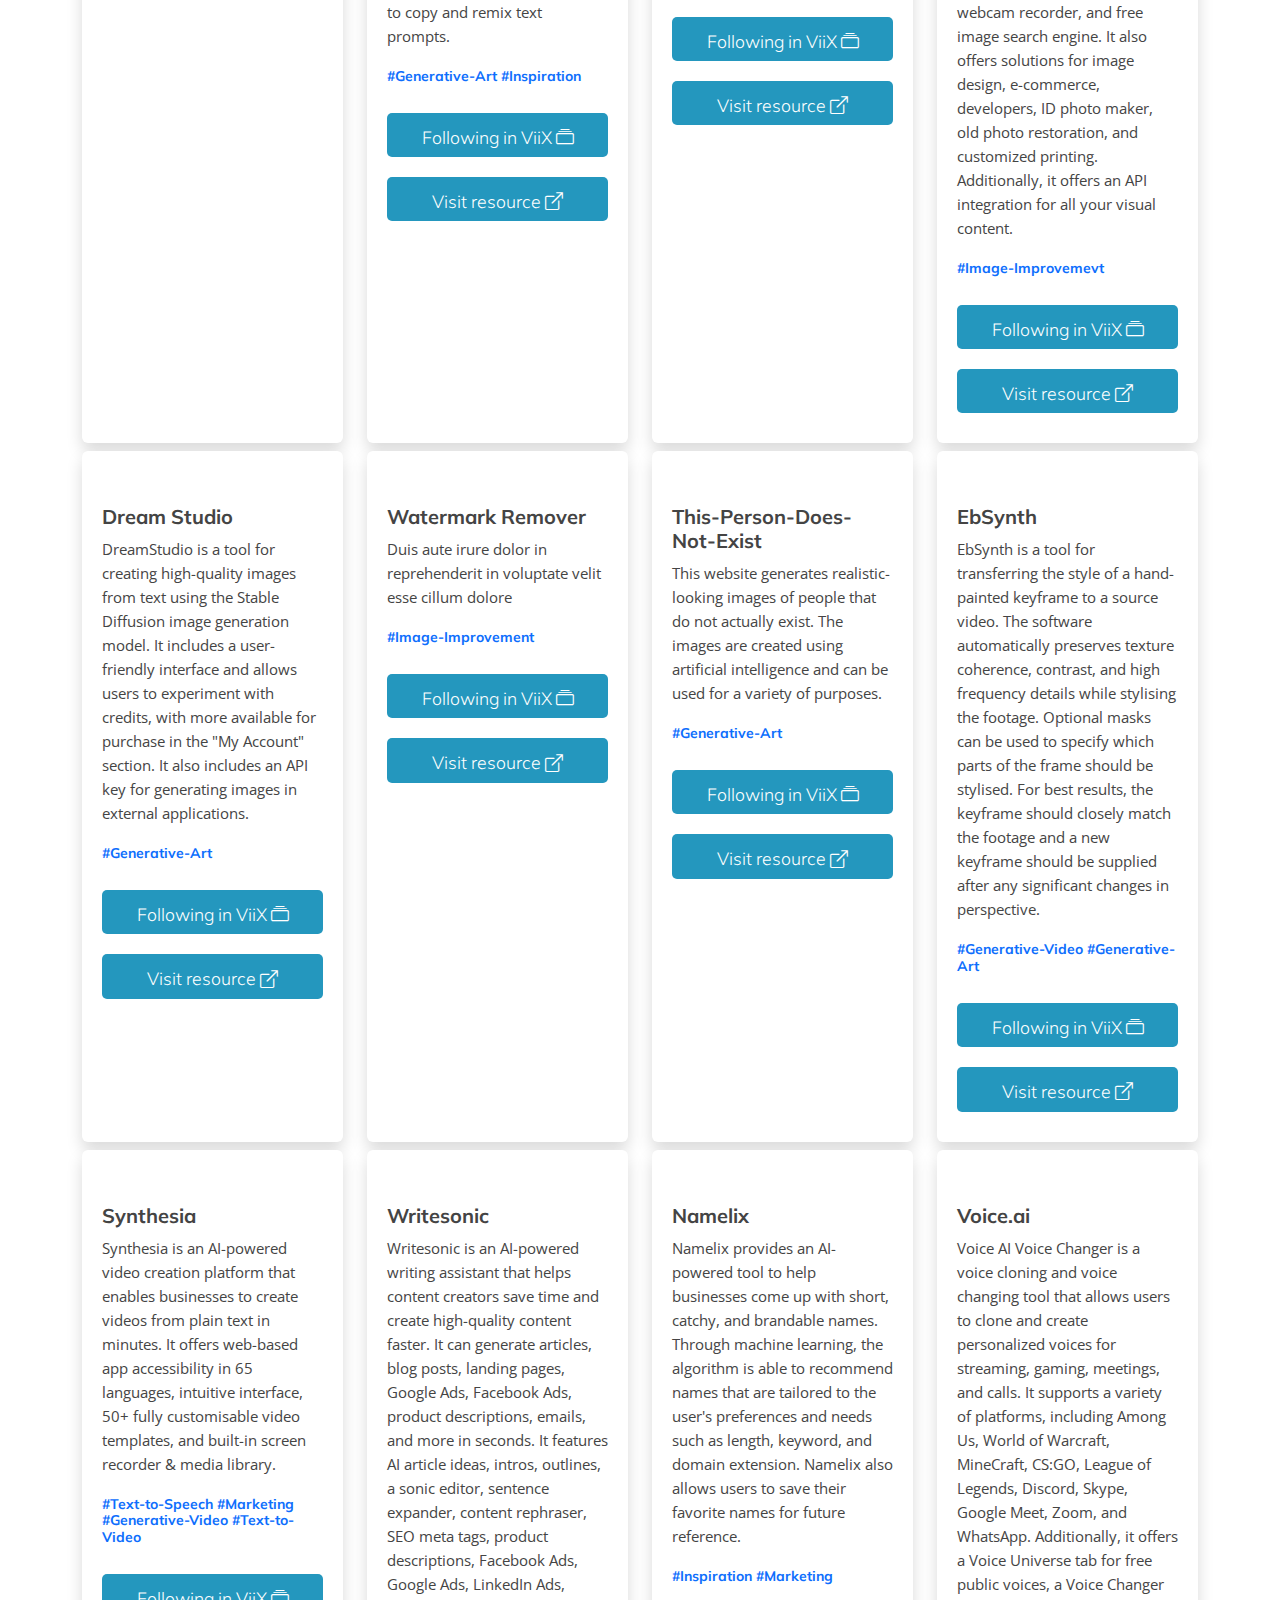
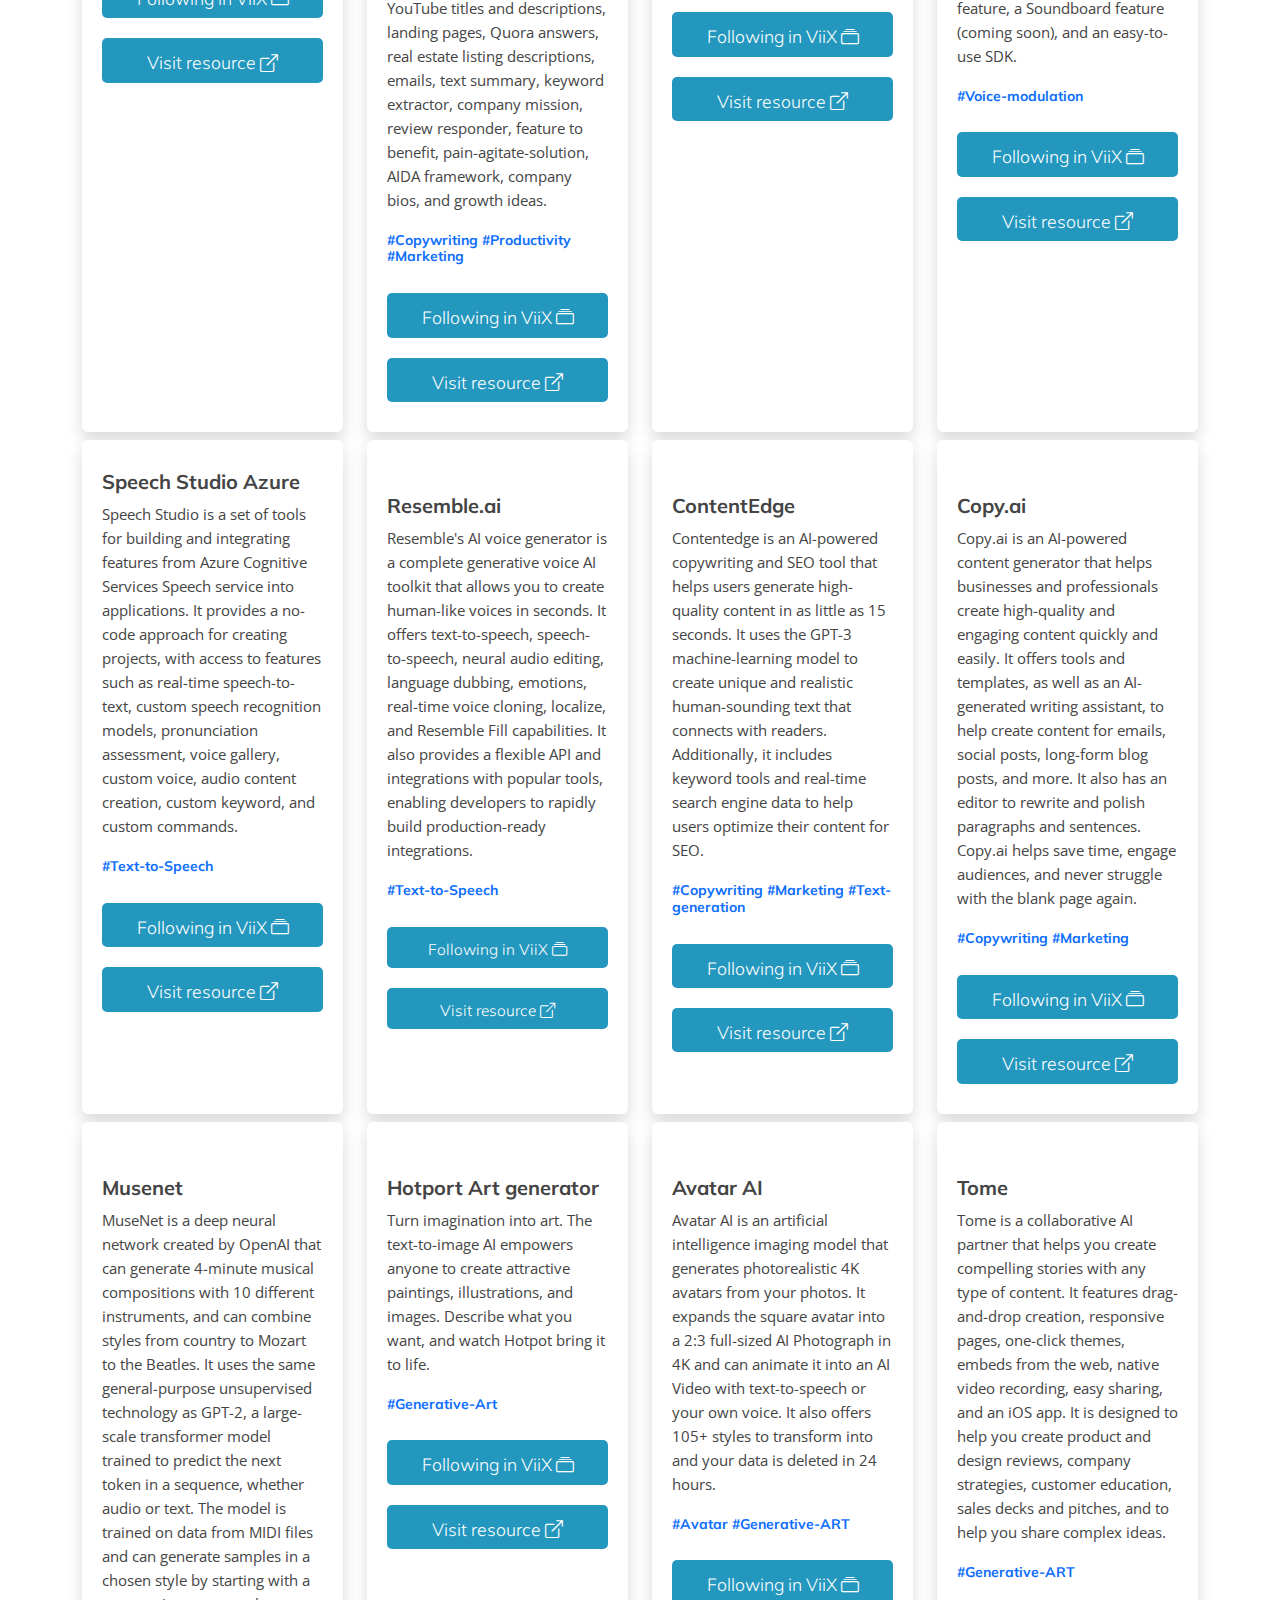
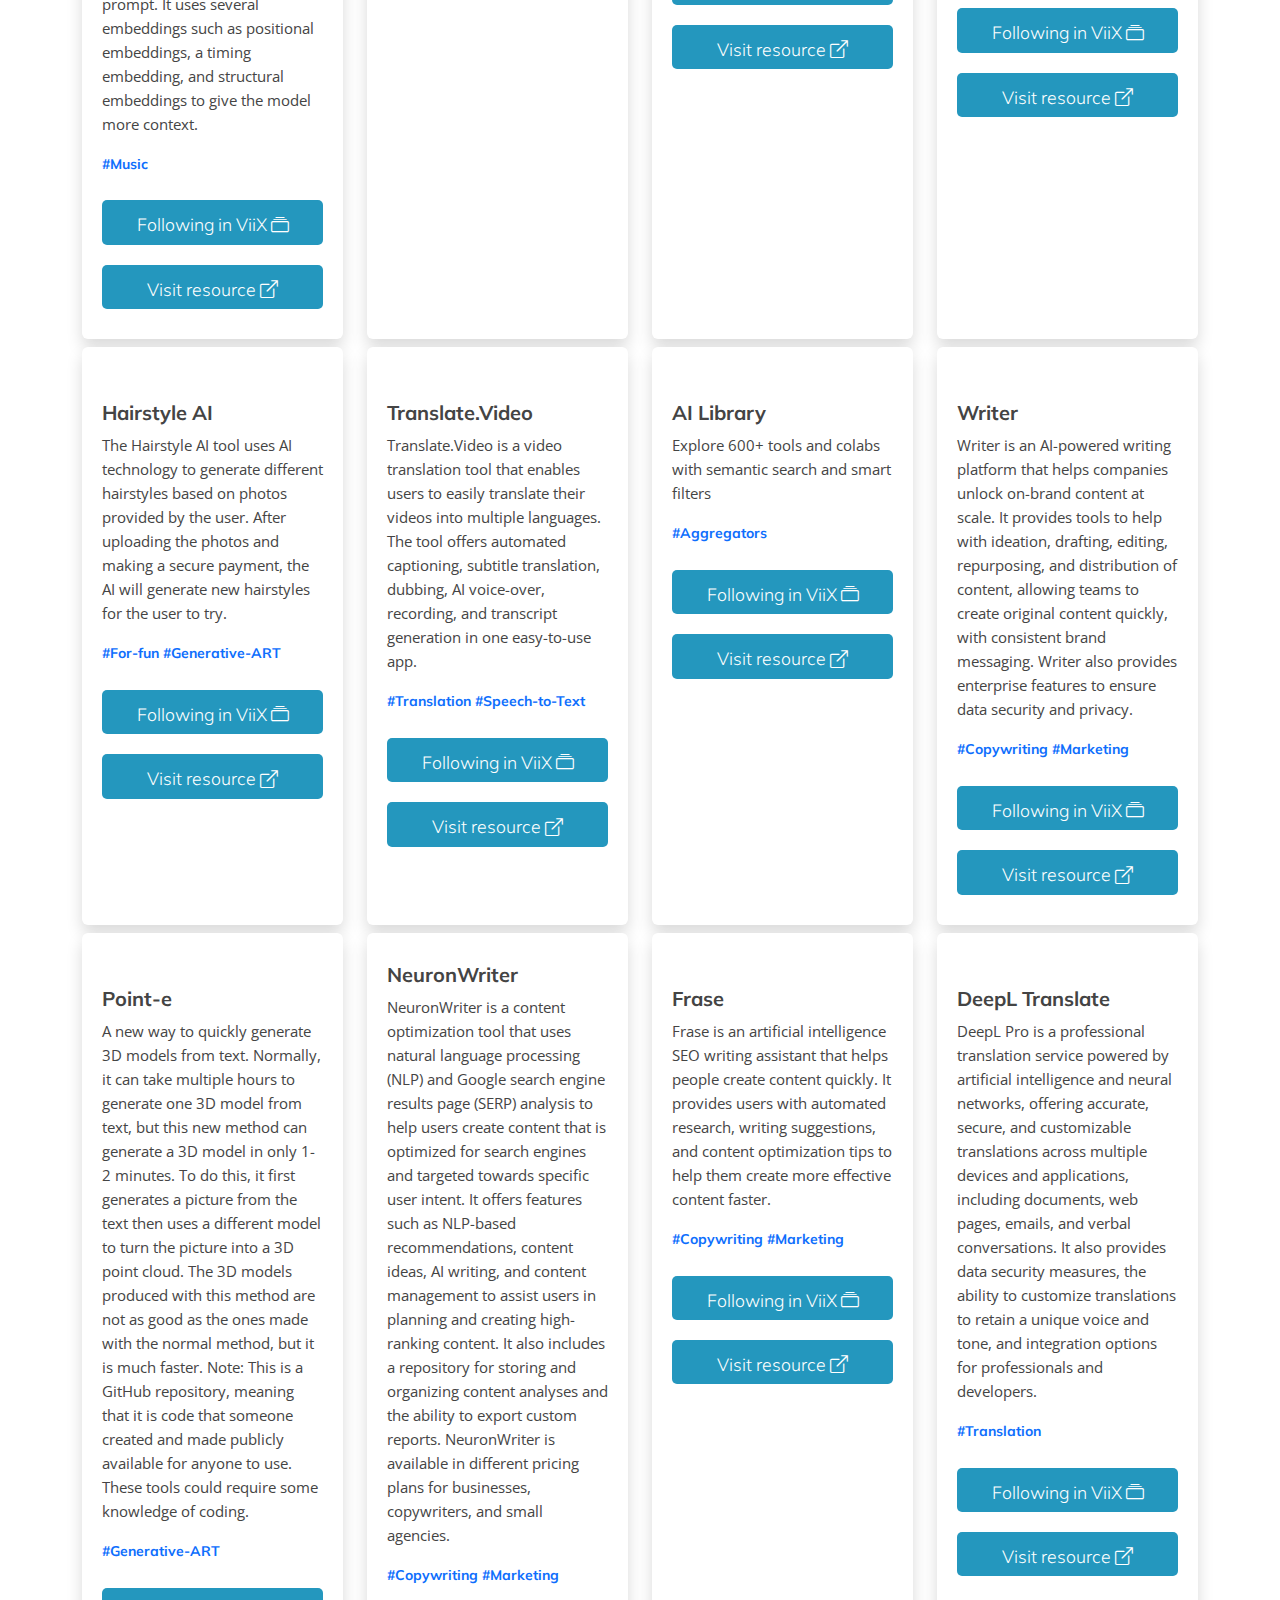
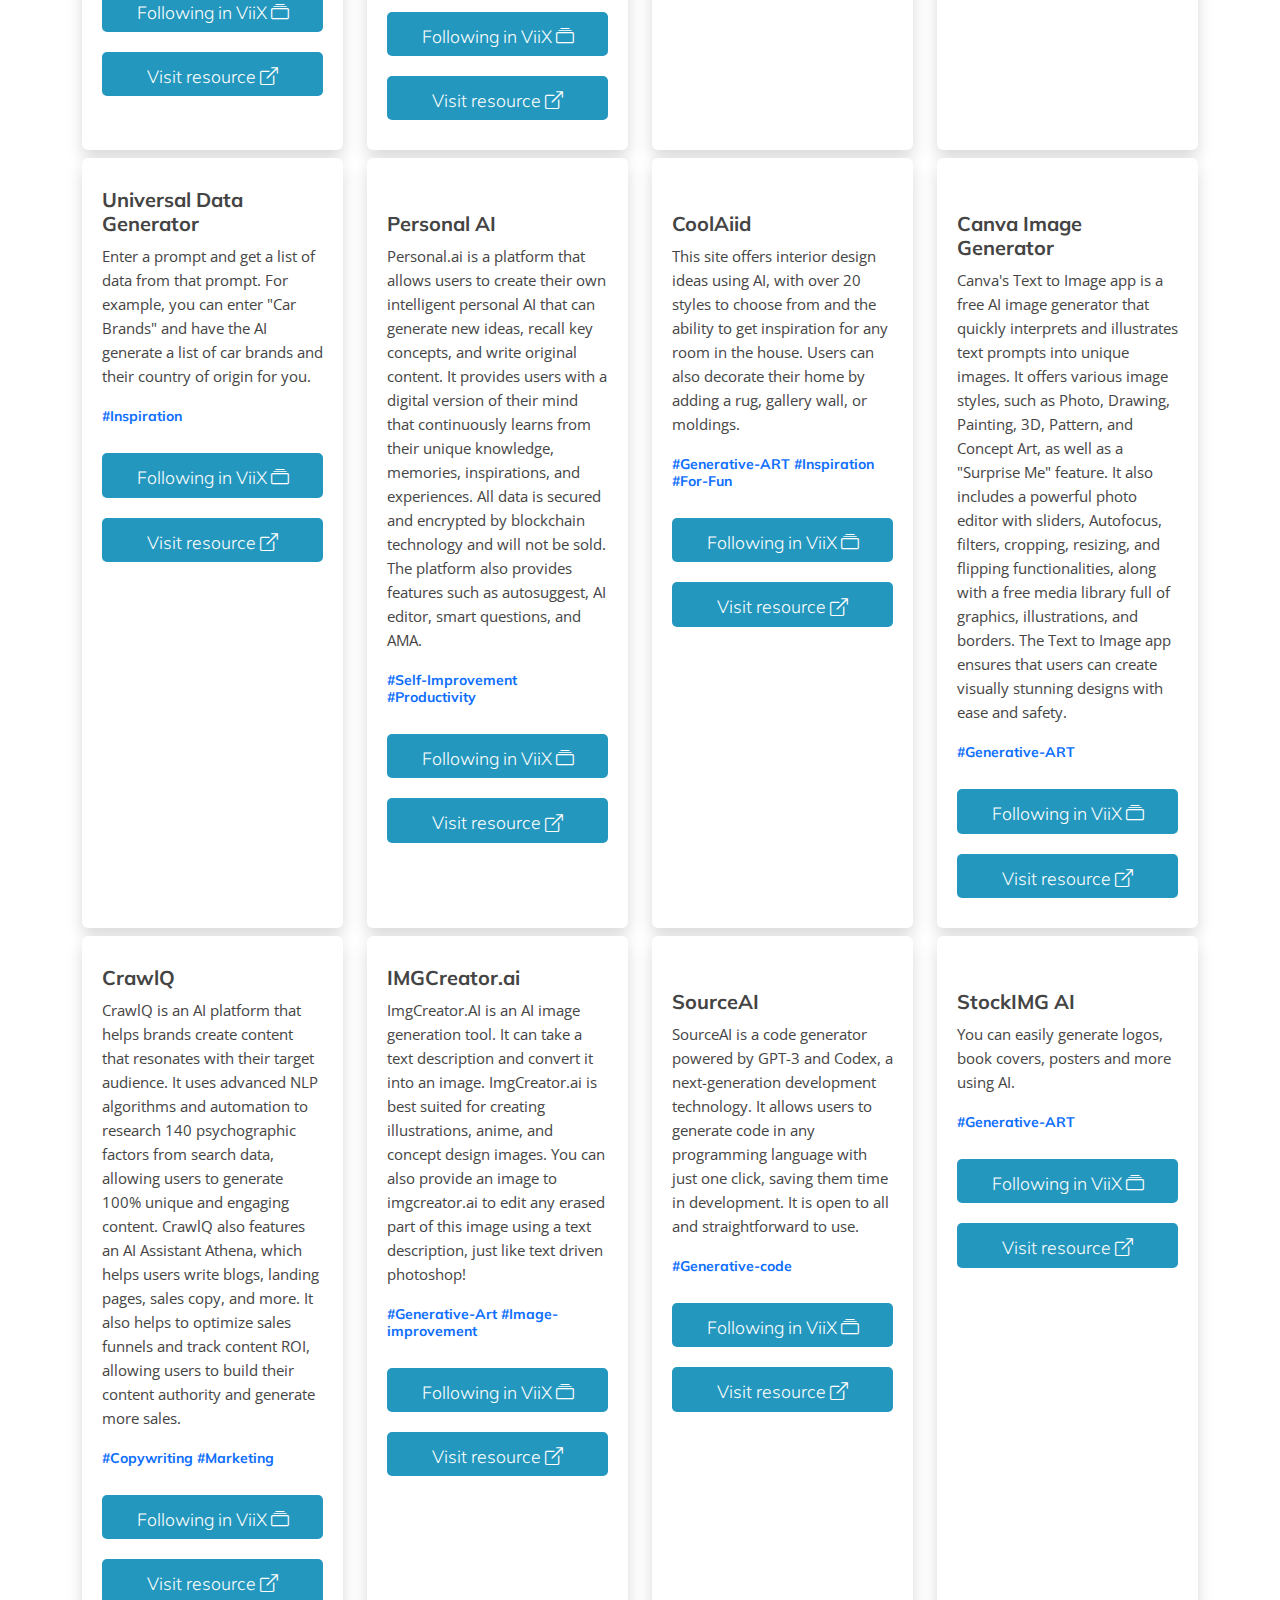
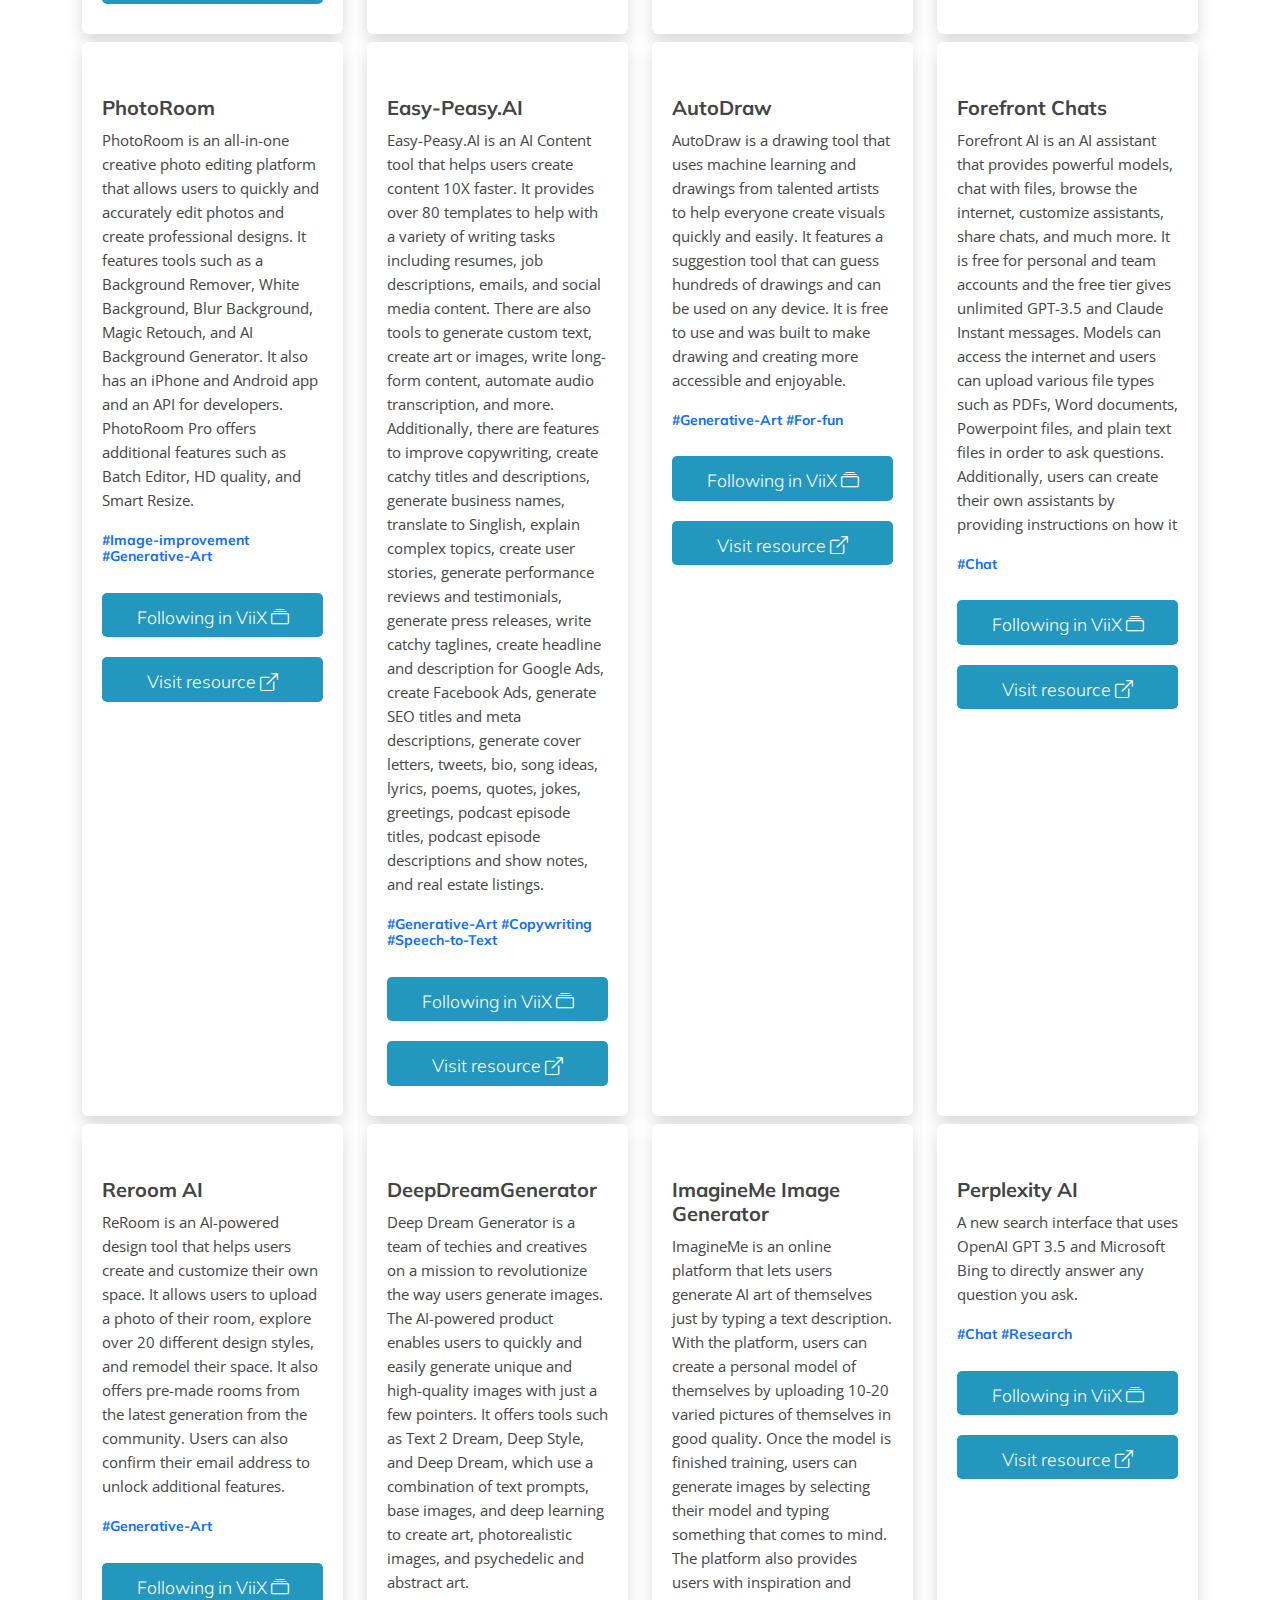
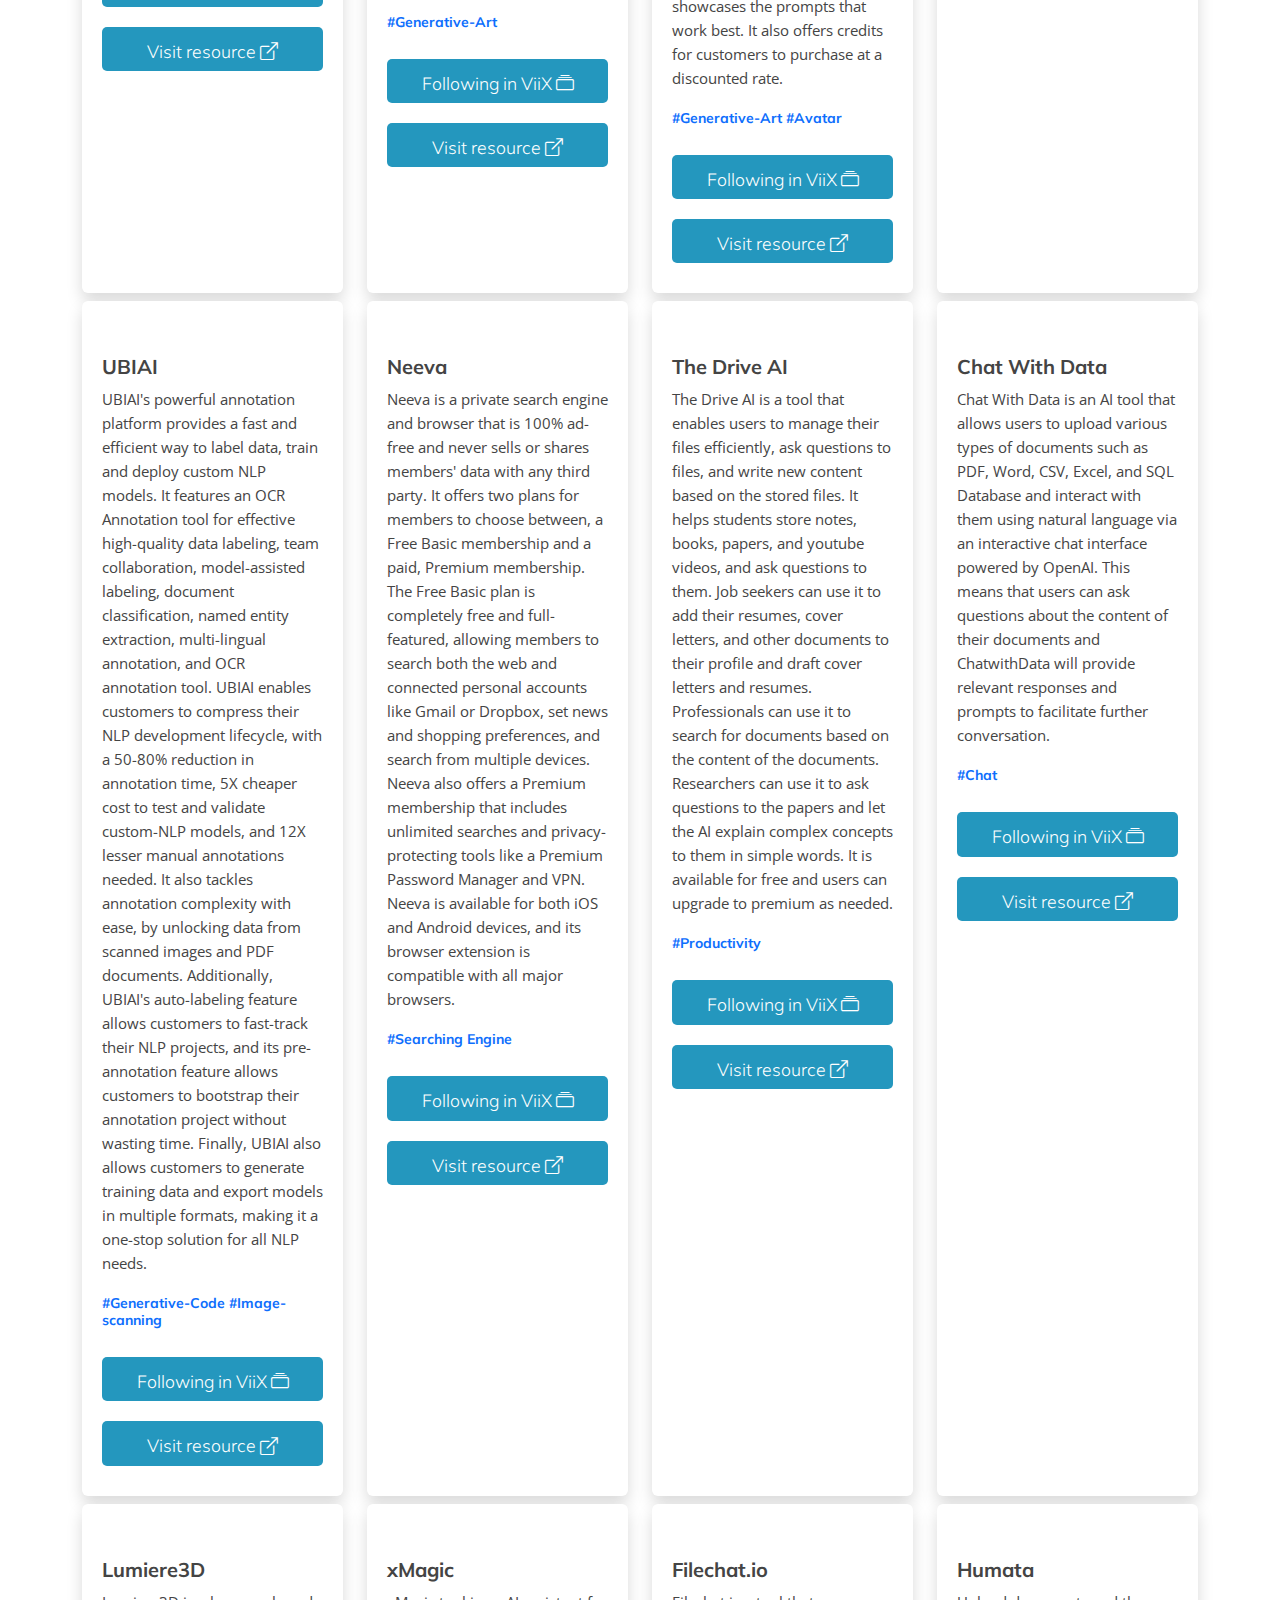
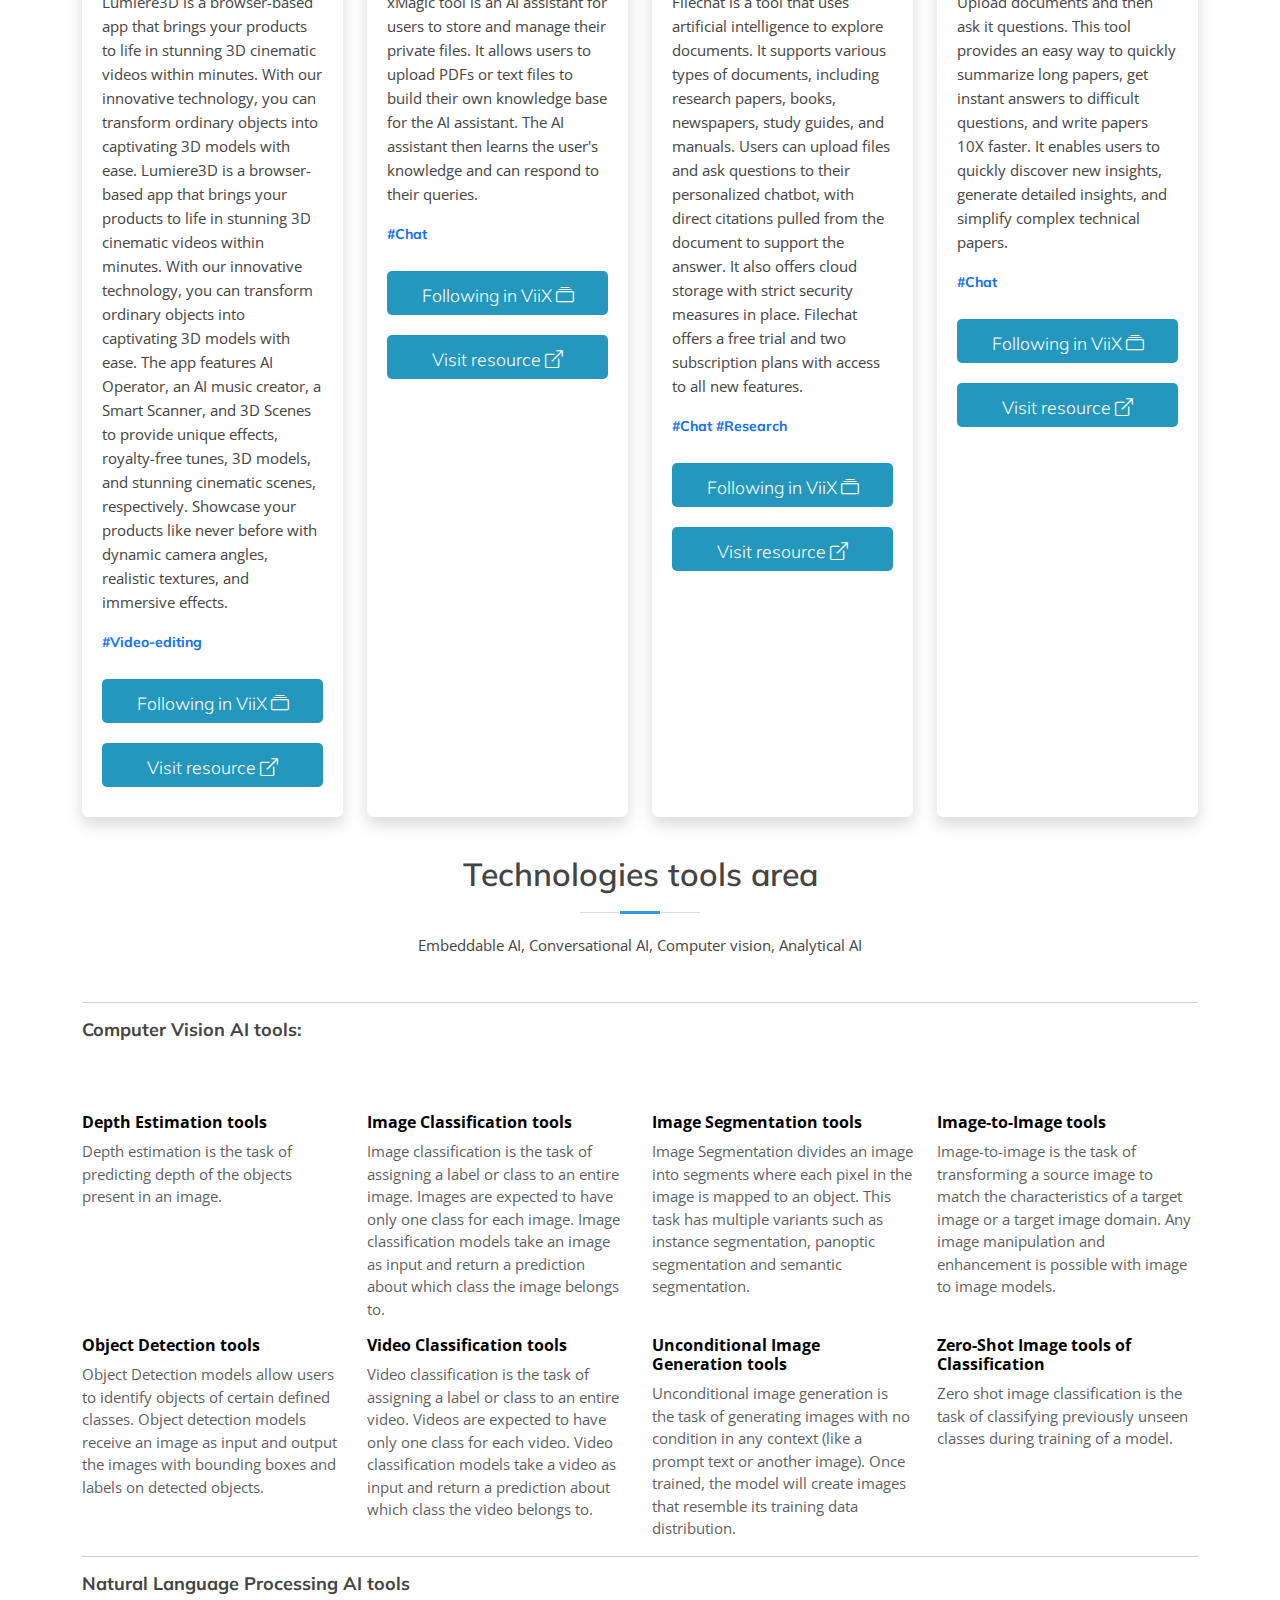
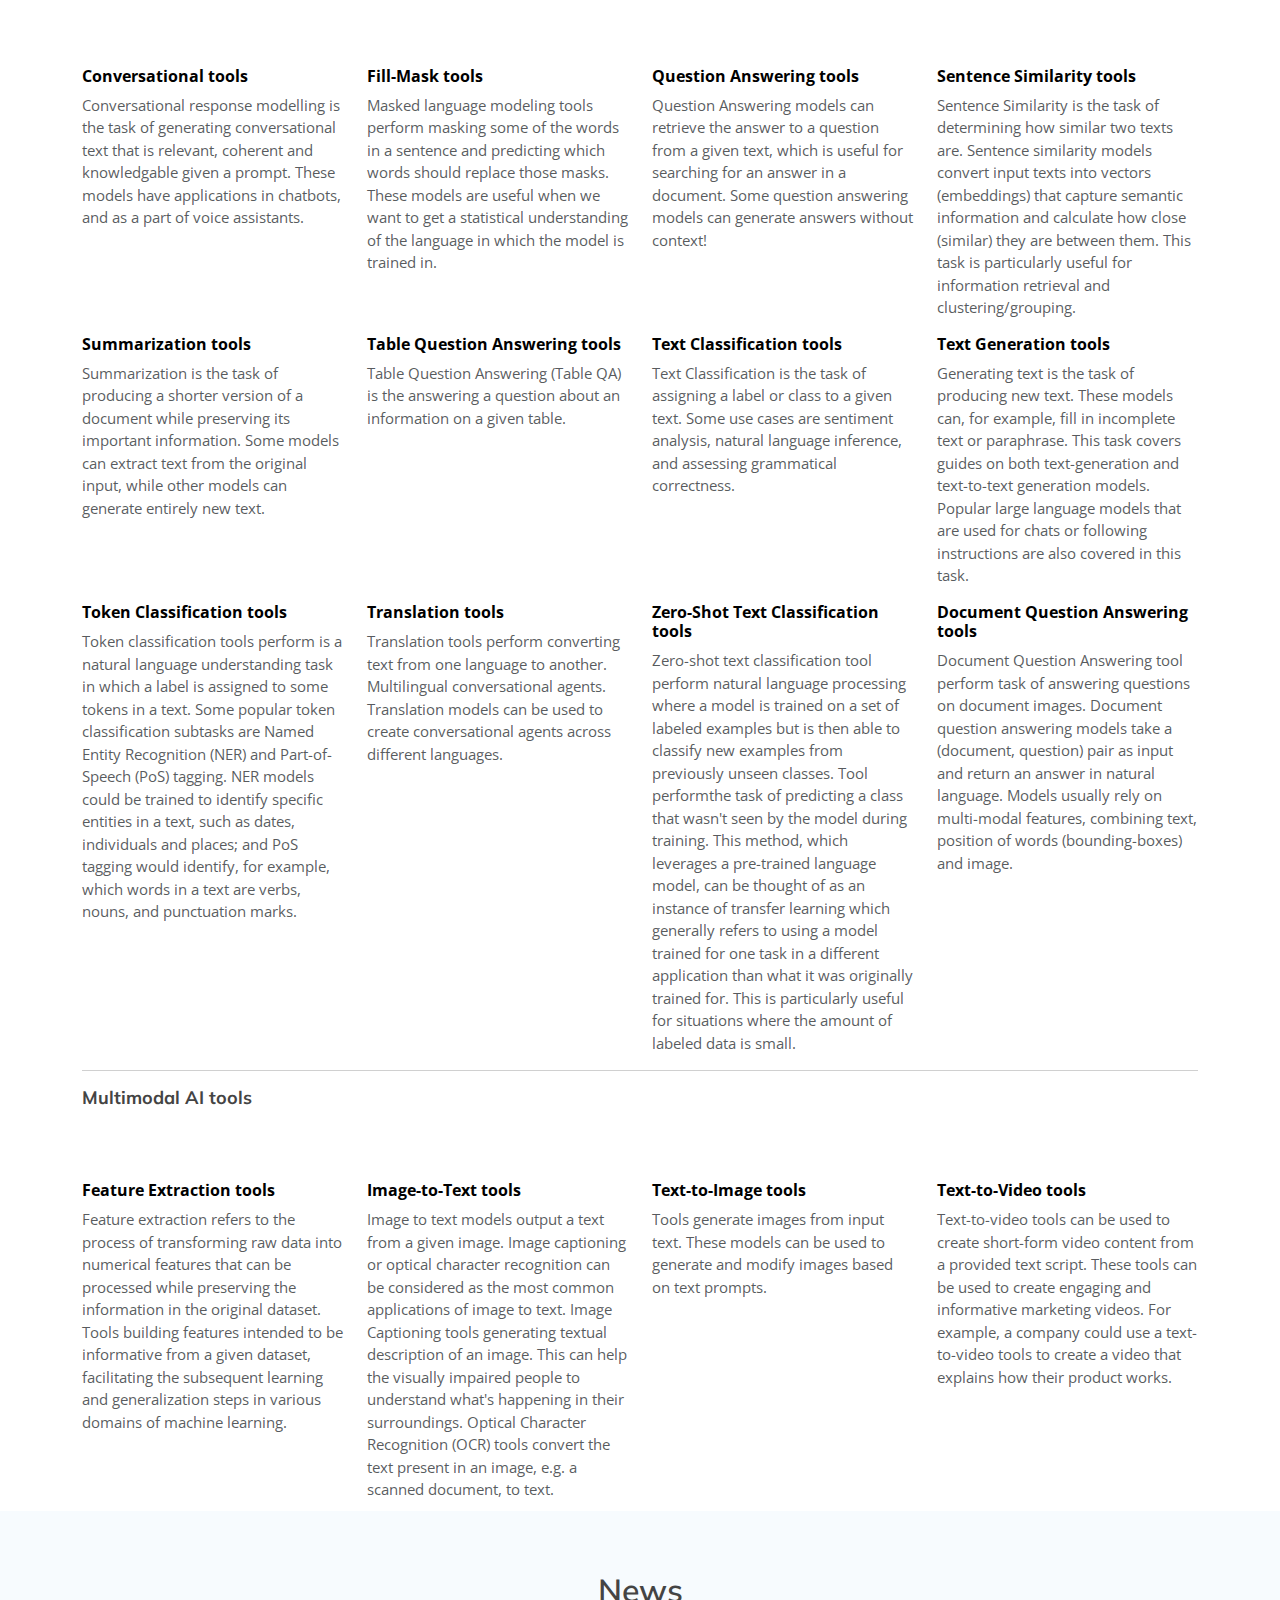
==== commit b7c02cd7: "updated links to viix + title/description" ====
--- a/index.html
+++ b/index.html
@@ -6,9 +6,9 @@
   <meta charset="utf-8">
   <meta content="width=device-width, initial-scale=1.0" name="viewport">
 
-  <title>AI Tools (ai-tools) catalog</title>
-  <meta name="description" content="AI Tools (ai-tools) catalog, aggregator collection tools library text-tools, text-generators, image-generators, ontents generative-ART in one place">
-  <meta name="keywords" content="aitools catalog, ai-tools catalog, ai collection, ai tools aggregator">
+  <title>AI Tools catalog</title>
+  <meta name="description" content="AI Tools catalog, ai-tools aggregator, collection tools library text-tools, text-generators, image-generators, ontents generative-ART in one place">
+  <meta name="keywords" content="ai tools list, aitools catalog, ai-tools catalog, ai collection, ai tools aggregator">
   <meta name="robots" content="all">
   
   <meta property="og:locale" content="en_US">
@@ -16,7 +16,7 @@
   <meta property="og:title" content="AI tools (aitools)">
   <meta property="og:description" content="AI-Tools (aitools) collection text-tools, text-generator, image-generator, summarizer, AI assistant, generative ART, Computer Vision tools, NLP into one place.">
   <meta property="og:url" content="https://aitools.vision/">
-  <meta property="og:site_name" content="AI tools (aitools) aggregator, collection">
+  <meta property="og:site_name" content="AI tools catalog, aitools list, aggregator, collection">
   <meta property="og:image" content="https://aitools.vision/assets/img/aitools-screen.png">
 
 
@@ -198,7 +198,7 @@
               <p style="text-align: left; font-size: 15px">WebscrapeAi is a no-code tool for automated data collection from the web. It uses advanced algorithms to accurately collect data from websites without requiring any coding skills. Users can customize their data collection preferences and the tool is cost-effective and fast. It is a SaaS tool and requires a subscription for use.</p>
 			  
 				<h6 class="text-primary margin-top-20" style="text-align: left;">#Productivity</h6>
-				<a class="btn blue-button margin-top-20" target = "_blank" rel="nofollow" href="#">Following in ViiX <i class="fas bi bi-collection"></i></a>
+				<a class="btn blue-button margin-top-20" target = "_blank" rel="nofollow" href="https://viix.co/@webscrapeai.com">Following in ViiX <i class="fas bi bi-collection"></i></a>
 				<a class="btn blue-button margin-top-20" target = "_blank" rel="nofollow" href="https://webscrapeai.com/?via=futuretools">Visit resource <i class="fas bi bi-box-arrow-up-right"></i></a>
 
             </div>
@@ -211,7 +211,7 @@
               <p style="text-align: left; font-size: 15px">BacklinkGPT.com is an AI-powered outreach platform designed to help users acquire more backlinks and improve their website's performance. It leverages advanced AI language models to create highly personalized outreach messages tailored to the user's backlink prospects. It also provides efficient campaign management and link prospecting features. It is affordable and includes support for teams of all sizes.</p>
 			  
 				<h6 class="text-primary margin-top-20" style="text-align: left;">#Marketing</h6>
-				<a class="btn blue-button margin-top-20" target = "_blank" rel="nofollow" href="#">Following in ViiX <i class="fas bi bi-collection"></i></a>
+				<a class="btn blue-button margin-top-20" target = "_blank" rel="nofollow" href="https://viix.co/@backlinkgpt.com">Following in ViiX <i class="fas bi bi-collection"></i></a>
 				<a class="btn blue-button margin-top-20" target = "_blank" rel="nofollow" href="https://www.backlinkgpt.com/?ref=viix.co">Visit resource <i class="fas bi bi-box-arrow-up-right"></i></a>
 
             </div>
@@ -225,7 +225,7 @@
 			  These features can be used to improve the quality and resolution of images, fix blurriness, remove noise, adjust colors and light balance, and remove unwanted objects. The tool is suitable for personal and business use and can be used by photographers, e-commerce businesses, and cartoon and anime fans. It offers a free trial with 8 free credits and has plans available for purchase.</p>
 			  
 				<h6 class="text-primary margin-top-20" style="text-align: left;">#Image improvement</h6>
-				<a class="btn blue-button margin-top-20" target = "_blank" rel="nofollow" href="#">Following in ViiX <i class="fas bi bi-collection"></i></a>
+				<a class="btn blue-button margin-top-20" target = "_blank" rel="nofollow" href="https://viix.co/@imglarger.com">Following in ViiX <i class="fas bi bi-collection"></i></a>
 				<a class="btn blue-button margin-top-20" target = "_blank" rel="nofollow" href="https://imglarger.com/?ref=aitools.vision">Visit resource <i class="fas bi bi-box-arrow-up-right"></i></a>
 
             </div>
@@ -239,9 +239,9 @@
               <p style="text-align: left; font-size: 15px">Gigapixel AI is a deep learning-based image upscaler that can increase the resolution and quality of images in a natural way. It adds realistic details and textures to low-resolution faces and other subjects such as mountains, feathers, fur, architecture, and more. It can also remove compression artifacts and sharpen images, enabling users to zoom, crop, and print without losing quality. 
 			  Gigapixel AI works as a standalone, as a plugin for Adobe Lightroom and Photoshop, and is compatible with both Mac and Windows. (I personally use this tool a lot).</p>
 
-				<h6 class="text-primary margin-top-20" style="text-align: left;">#Image improvement</h6>
-				<a class="btn blue-button margin-top-20" target = "_blank" rel="nofollow" href="#">Following in ViiX <i class="fas bi bi-collection"></i></a>
-				<a class="btn blue-button margin-top-20" target = "_blank" rel="nofollow" href="https://www.upscale.media/?ref=aitools.tools">Visit resource <i class="fas bi bi-box-arrow-up-right"></i></a>
+			<h6 class="text-primary margin-top-20" style="text-align: left;">#Image improvement</h6>
+			<a class="btn blue-button margin-top-20" target = "_blank" rel="nofollow" href="https://viix.co/@www.upscale.media">Following in ViiX <i class="fas bi bi-collection"></i></a>
+			<a class="btn blue-button margin-top-20" target = "_blank" rel="nofollow" href="https://www.upscale.media/?ref=aitools.tools">Visit resource <i class="fas bi bi-box-arrow-up-right"></i></a>
 
             </div>
           </div>
@@ -253,7 +253,7 @@
               <p style="text-align: left; font-size: 15px">Generated Photos is an AI-powered tool that provides easy access to high-quality, royalty-free photos of people. With the app, users can quickly and easily find the exact images they need, and our API allows users to integrate these images into their creative works with ease. With a free account, users can explore categorized and tagged database of photos, download images for personal use, and create something truly special with the API.</p>
 			  
 				<h6 class="text-primary margin-top-20" style="text-align: left;">#GenerativeArt</h6>
-				<a class="btn blue-button margin-top-20" target = "_blank" rel="nofollow" href="#">Following in ViiX <i class="fas bi bi-collection"></i></a>
+				<a class="btn blue-button margin-top-20" target = "_blank" rel="nofollow" href="https://viix.co/channels-new">Following in ViiX <i class="fas bi bi-collection"></i></a>
 				<a class="btn blue-button margin-top-20" target = "_blank" rel="nofollow" href="https://generated.photos/?ref=aitools.vision">Visit resource <i class="fas bi bi-box-arrow-up-right"></i></a>
 
             </div>
@@ -266,7 +266,7 @@
               <p style="text-align: left; font-size: 15px">ClipDrop is an AI-powered ecosystem of apps, plugins, and resources designed to help creators create stunning visuals in seconds. It provides tools such as Cleanup (for removing objects, people, text, and defects from pictures), Remove Background (for extracting the main subject from a picture), Relight (for relighting images with beautiful lights), Image Upscaler (for upscaling images by 2x or 4x), Text to Image (for generating high-resolution realistic images with AI), and Replace Background (for teleporting objects anywhere with AI). It provides a revolutionary workflow that combines AI and network communication, and is available across popular devices and tools such as Photoshop, Figma, iOS, Android, and more. Developers can also use its API to integrate AI into their own apps.</p>
 			  
 				<h6 class="text-primary margin-top-20" style="text-align: left;">#Image improvement</h6>
-				<a class="btn blue-button margin-top-20" target = "_blank" rel="nofollow" href="#">Following in ViiX <i class="fas bi bi-collection"></i></a>
+				<a class="btn blue-button margin-top-20" target = "_blank" rel="nofollow" href="https://viix.co/channels-new">Following in ViiX <i class="fas bi bi-collection"></i></a>
 				<a class="btn blue-button margin-top-20" target = "_blank" rel="nofollow" href="https://clipdrop.co/?ref=viix.co">Visit resource <i class="fas bi bi-box-arrow-up-right"></i></a>
 
             </div>
@@ -279,7 +279,7 @@
               <p style="text-align: left; font-size: 15px">Palette is an AI colorization service that allows users to quickly and easily transform black and white images into vibrant, realistic color images. Using advanced algorithms, machine learning techniques and simple customization options, Palette is trusted by professional colorists and produces dynamic skin tones, vibrant colors, and accurately handles details. It is free to use for low-resolution results, and users can purchase credits to download high-resolution colorizations. The service is compatible with the latest versions of Chrome and Safari browsers, and supports PNG and JPEG images up to 25 megapixels.</p>
 			  
 				<h6 class="text-primary margin-top-20" style="text-align: left;">#Image improvement</h6>			  
-				<a class="btn blue-button margin-top-20" target = "_blank" rel="nofollow" href="#">Following in ViiX <i class="fas bi bi-collection"></i></a>
+				<a class="btn blue-button margin-top-20" target = "_blank" rel="nofollow" href="https://viix.co/@palette.fm">Following in ViiX <i class="fas bi bi-collection"></i></a>
 				<a class="btn blue-button margin-top-20" target = "_blank" rel="nofollow" href="https://palette.fm/?ref=viix.co">Visit resource <i class="fas bi bi-box-arrow-up-right"></i></a>
 
             </div>
@@ -292,7 +292,7 @@
               <p style="text-align: left; font-size: 15px">Remove unwanted things in seconds. Upload, mark the bit you need removed, download. Free to use. No signup required.</p>
 			  
 				<h6 class="text-primary margin-top-20" style="text-align: left;">#Image improvement</h6>
-				<a class="btn blue-button margin-top-20" target = "_blank" rel="nofollow" href="#">Following in ViiX <i class="fas bi bi-collection"></i></a>
+				<a class="btn blue-button margin-top-20" target = "_blank" rel="nofollow" href="https://viix.co/@magicstudio.com">Following in ViiX <i class="fas bi bi-collection"></i></a>
 				<a class="btn blue-button margin-top-20" target = "_blank" rel="nofollow" href="https://magicstudio.com/magiceraser/?ref=viix.co">Visit resource <i class="fas bi bi-box-arrow-up-right"></i></a>
 
             </div>
@@ -305,7 +305,7 @@
               <p style="text-align: left; font-size: 15px">Lexica is a web app that provides access to a massive database of AI-generated images and their accompanying text prompts. It features a simple search box and discord link, a grid layout mode to view hundreds of images on one page, and a slider to change the size of the image previews. It is a great source of inspiration for AI-generated artwork, with over 5 million images and the ability to copy and remix text prompts.</p>
 
 				<h6 class="text-primary margin-top-20" style="text-align: left;">#Generative-Art #Inspiration</h6>			  
-				<a class="btn blue-button margin-top-20" target = "_blank" rel="nofollow" href="#">Following in ViiX <i class="fas bi bi-collection"></i></a>
+				<a class="btn blue-button margin-top-20" target = "_blank" rel="nofollow" href="https://viix.co/@lexica.art">Following in ViiX <i class="fas bi bi-collection"></i></a>
 				<a class="btn blue-button margin-top-20" target = "_blank" rel="nofollow" href="https://lexica.art/?ref=viix.co">Visit resource <i class="fas bi bi-box-arrow-up-right"></i></a>
 
             </div>
@@ -318,7 +318,7 @@
               <p style="text-align: left; font-size: 15px">InteriorAI is an AI image generator platform that allows users to upload an image of their (or someone else's) home, and generate a new look and layout based on one of 17 preselected styles. It is part of a growing ecosystem of AI image generators, and could be used for interior design ideation or real estate virtual staging.</p>
 			  
 				<h6 class="text-primary margin-top-20" style="text-align: left;">#Generative-Art #Inspiration</h6>
-				<a class="btn blue-button margin-top-20" target = "_blank" rel="nofollow" href="#">Following in ViiX <i class="fas bi bi-collection"></i></a>
+				<a class="btn blue-button margin-top-20" target = "_blank" rel="nofollow" href="https://viix.co/@interiorai.com">Following in ViiX <i class="fas bi bi-collection"></i></a>
 				<a class="btn blue-button margin-top-20" target = "_blank" rel="nofollow" href="https://interiorai.com/?ref=viix.co">Visit resource <i class="fas bi bi-box-arrow-up-right"></i></a>
 
             </div>
@@ -331,7 +331,7 @@
               <p style="text-align: left; font-size: 15px">Cutout.pro is an AI-powered visual design platform that provides a wide range of products for individual and business use. Its featured AI tools include image background removal, photo enhancer and upscaler, cartoon selfie, background diffusion, AI art generator, face cutout, photo animer, photo colorizer, passport photo maker, blur background, screen and webcam recorder, and free image search engine. It also offers solutions for image design, e-commerce, developers, ID photo maker, old photo restoration, and customized printing. Additionally, it offers an API integration for all your visual content.</p>
 			  
 				<h6 class="text-primary margin-top-20" style="text-align: left;">#Image-Improvemevt</h6>
-				<a class="btn blue-button margin-top-20" target = "_blank" rel="nofollow" href="#">Following in ViiX <i class="fas bi bi-collection"></i></a>
+				<a class="btn blue-button margin-top-20" target = "_blank" rel="nofollow" href="https://viix.co/@www.cutout.pro">Following in ViiX <i class="fas bi bi-collection"></i></a>
 				<a class="btn blue-button margin-top-20" target = "_blank" rel="nofollow" href="https://www.cutout.pro/?ref=viix.co">Visit resource <i class="fas bi bi-box-arrow-up-right"></i></a>
 
             </div>
@@ -344,7 +344,7 @@
               <p style="text-align: left; font-size: 15px">DreamStudio is a tool for creating high-quality images from text using the Stable Diffusion image generation model. It includes a user-friendly interface and allows users to experiment with credits, with more available for purchase in the "My Account" section. It also includes an API key for generating images in external applications.</p>
 			  
 				<h6 class="text-primary margin-top-20" style="text-align: left;">#Generative-Art</h6>
-				<a class="btn blue-button margin-top-20" target = "_blank" rel="nofollow" href="#">Following in ViiX <i class="fas bi bi-collection"></i></a>
+				<a class="btn blue-button margin-top-20" target = "_blank" rel="nofollow" href="https://viix.co/@dreamstudio.ai">Following in ViiX <i class="fas bi bi-collection"></i></a>
 				<a class="btn blue-button margin-top-20" target = "_blank" rel="nofollow" href="https://beta.dreamstudio.ai/?ref=viix.co">Visit resource <i class="fas bi bi-box-arrow-up-right"></i></a>
 
             </div>
@@ -357,7 +357,7 @@
               <p style="text-align: left; font-size: 15px">Duis aute irure dolor in reprehenderit in voluptate velit esse cillum dolore</p>
 			  
 				<h6 class="text-primary margin-top-20" style="text-align: left;">#Image-Improvement</h6>
-				<a class="btn blue-button margin-top-20" target = "_blank" rel="nofollow" href="#">Following in ViiX <i class="fas bi bi-collection"></i></a>
+				<a class="btn blue-button margin-top-20" target = "_blank" rel="nofollow" href="https://viix.co/@www.watermarkremover.io">Following in ViiX <i class="fas bi bi-collection"></i></a>
 				<a class="btn blue-button margin-top-20" target = "_blank" rel="nofollow" href="https://www.watermarkremover.io/?ref=viix.co">Visit resource <i class="fas bi bi-box-arrow-up-right"></i></a>
 
             </div>
@@ -370,7 +370,7 @@
               <p style="text-align: left; font-size: 15px">This website generates realistic-looking images of people that do not actually exist. The images are created using artificial intelligence and can be used for a variety of purposes.</p>
 		
 				<h6 class="text-primary margin-top-20" style="text-align: left;">#Generative-Art</h6>
-				<a class="btn blue-button margin-top-20" target = "_blank" rel="nofollow" href="#">Following in ViiX <i class="fas bi bi-collection"></i></a>
+				<a class="btn blue-button margin-top-20" target = "_blank" rel="nofollow" href="https://viix.co/@thispersondoesnotexist.com">Following in ViiX <i class="fas bi bi-collection"></i></a>
 				<a class="btn blue-button margin-top-20" target = "_blank" rel="nofollow" href="https://thispersondoesnotexist.com/?ref=viix.co">Visit resource <i class="fas bi bi-box-arrow-up-right"></i></a>
 
             </div>
@@ -383,7 +383,7 @@
               <p style="text-align: left; font-size: 15px">EbSynth is a tool for transferring the style of a hand-painted keyframe to a source video. The software automatically preserves texture coherence, contrast, and high frequency details while stylising the footage. Optional masks can be used to specify which parts of the frame should be stylised. For best results, the keyframe should closely match the footage and a new keyframe should be supplied after any significant changes in perspective.</p>
 			  
 				<h6 class="text-primary margin-top-20" style="text-align: left;">#Generative-Video #Generative-Art</h6>
-				<a class="btn blue-button margin-top-20" target = "_blank" rel="nofollow" href="#">Following in ViiX <i class="fas bi bi-collection"></i></a>
+				<a class="btn blue-button margin-top-20" target = "_blank" rel="nofollow" href="https://viix.co/@ebsynth.com">Following in ViiX <i class="fas bi bi-collection"></i></a>
 				<a class="btn blue-button margin-top-20" target = "_blank" rel="nofollow" href="https://ebsynth.com/?ref=viix.co">Visit resource <i class="fas bi bi-box-arrow-up-right"></i></a>
 				
             </div>
@@ -396,7 +396,7 @@
               <p style="text-align: left; font-size: 15px">Synthesia is an AI-powered video creation platform that enables businesses to create videos from plain text in minutes. It offers web-based app accessibility in 65 languages, intuitive interface, 50+ fully customisable video templates, and built-in screen recorder & media library.</p>
 			  
 				<h6 class="text-primary margin-top-20" style="text-align: left;">#Text-to-Speech #Marketing #Generative-Video #Text-to-Video</h6>
-				<a class="btn blue-button margin-top-20" target = "_blank" rel="nofollow" href="#">Following in ViiX <i class="fas bi bi-collection"></i></a>
+				<a class="btn blue-button margin-top-20" target = "_blank" rel="nofollow" href="https://viix.co/@www.synthesia.io">Following in ViiX <i class="fas bi bi-collection"></i></a>
 				<a class="btn blue-button margin-top-20" target = "_blank" rel="nofollow" href="https://www.synthesia.io/?ref=viix.co">Visit resource <i class="fas bi bi-box-arrow-up-right"></i></a>
 
             </div>
@@ -409,7 +409,7 @@
               <p style="text-align: left; font-size: 15px">Writesonic is an AI-powered writing assistant that helps content creators save time and create high-quality content faster. It can generate articles, blog posts, landing pages, Google Ads, Facebook Ads, product descriptions, emails, and more in seconds. It features AI article ideas, intros, outlines, a sonic editor, sentence expander, content rephraser, SEO meta tags, product descriptions, Facebook Ads, Google Ads, LinkedIn Ads, YouTube titles and descriptions, landing pages, Quora answers, real estate listing descriptions, emails, text summary, keyword extractor, company mission, review responder, feature to benefit, pain-agitate-solution, AIDA framework, company bios, and growth ideas.</p>
 			  
 				<h6 class="text-primary margin-top-20" style="text-align: left;">#Copywriting #Productivity #Marketing</h6>
-				<a class="btn blue-button margin-top-20" target = "_blank" rel="nofollow" href="#">Following in ViiX <i class="fas bi bi-collection"></i></a>
+				<a class="btn blue-button margin-top-20" target = "_blank" rel="nofollow" href="https://viix.co/channels-new">Following in ViiX <i class="fas bi bi-collection"></i></a>
 				<a class="btn blue-button margin-top-20" target = "_blank" rel="nofollow" href="https://writesonic.com/?ref=viix.co">Visit resource <i class="fas bi bi-box-arrow-up-right"></i></a>
 
             </div>
@@ -421,8 +421,8 @@
               <h2 style="text-align: left; font-size: 20px">Namelix</h2>
               <p style="text-align: left; font-size: 15px">Namelix provides an AI-powered tool to help businesses come up with short, catchy, and brandable names. Through machine learning, the algorithm is able to recommend names that are tailored to the user's preferences and needs such as length, keyword, and domain extension. Namelix also allows users to save their favorite names for future reference.</p>
 			  
-				<h6 class="text-primary margin-top-20" style="text-align: left;">#Inspiration #Marketing #Vayv #Dialoo</h6>
-				<a class="btn blue-button margin-top-20" target = "_blank" rel="nofollow" href="#">Following in ViiX <i class="fas bi bi-collection"></i></a>
+				<h6 class="text-primary margin-top-20" style="text-align: left;">#Inspiration #Marketing</h6>
+				<a class="btn blue-button margin-top-20" target = "_blank" rel="nofollow" href="https://viix.co/@namelix.com">Following in ViiX <i class="fas bi bi-collection"></i></a>
 				<a class="btn blue-button margin-top-20" target = "_blank" rel="nofollow" href="https://namelix.com/?ref=viix.co">Visit resource <i class="fas bi bi-box-arrow-up-right"></i></a>
 
             </div>
@@ -435,7 +435,7 @@
               <p style="text-align: left; font-size: 15px">Voice AI Voice Changer is a voice cloning and voice changing tool that allows users to clone and create personalized voices for streaming, gaming, meetings, and calls. It supports a variety of platforms, including Among Us, World of Warcraft, MineCraft, CS:GO, League of Legends, Discord, Skype, Google Meet, Zoom, and WhatsApp. Additionally, it offers a Voice Universe tab for free public voices, a Voice Changer feature, a Soundboard feature (coming soon), and an easy-to-use SDK.</p>
 			  
 				<h6 class="text-primary margin-top-20" style="text-align: left;">#Voice-modulation</h6>
-				<a class="btn blue-button margin-top-20" target = "_blank" rel="nofollow" href="#">Following in ViiX <i class="fas bi bi-collection"></i></a>
+				<a class="btn blue-button margin-top-20" target = "_blank" rel="nofollow" href="https://viix.co/channels-new">Following in ViiX <i class="fas bi bi-collection"></i></a>
 				<a class="btn blue-button margin-top-20" target = "_blank" rel="nofollow" href="https://voice.ai/?ref=viix.co">Visit resource <i class="fas bi bi-box-arrow-up-right"></i></a>
 
             </div>
@@ -448,7 +448,7 @@
               <p style="text-align: left; font-size: 15px">Speech Studio is a set of tools for building and integrating features from Azure Cognitive Services Speech service into applications. It provides a no-code approach for creating projects, with access to features such as real-time speech-to-text, custom speech recognition models, pronunciation assessment, voice gallery, custom voice, audio content creation, custom keyword, and custom commands.</p>
 			  
 				<h6 class="text-primary margin-top-20" style="text-align: left;">#Text-to-Speech</h6>
-				<a class="btn blue-button margin-top-20" target = "_blank" rel="nofollow" href="#">Following in ViiX <i class="fas bi bi-collection"></i></a>
+				<a class="btn blue-button margin-top-20" target = "_blank" rel="nofollow" href="https://viix.co/channels-new">Following in ViiX <i class="fas bi bi-collection"></i></a>
 				<a class="btn blue-button margin-top-20" target = "_blank" rel="nofollow" href="https://speech.microsoft.com/portal?ref=viix.co">Visit resource <i class="fas bi bi-box-arrow-up-right"></i></a>
 
             </div>
@@ -461,7 +461,7 @@
               <p style="text-align: left; font-size: 15px">Resemble's AI voice generator is a complete generative voice AI toolkit that allows you to create human-like voices in seconds. It offers text-to-speech, speech-to-speech, neural audio editing, language dubbing, emotions, real-time voice cloning, localize, and Resemble Fill capabilities. It also provides a flexible API and integrations with popular tools, enabling developers to rapidly build production-ready integrations.</p>
 			  
 				<h6 class="text-primary margin-top-20" style="text-align: left;">#Text-to-Speech<h6>
-				<a class="btn blue-button margin-top-20" target = "_blank" rel="nofollow" href="#">Following in ViiX <i class="fas bi bi-collection"></i></a>
+				<a class="btn blue-button margin-top-20" target = "_blank" rel="nofollow" href="https://viix.co/channels-new">Following in ViiX <i class="fas bi bi-collection"></i></a>
 				<a class="btn blue-button margin-top-20" target = "_blank" rel="nofollow" href="https://www.resemble.ai/?ref=viix.co">Visit resource <i class="fas bi bi-box-arrow-up-right"></i></a>
 
             </div>
@@ -474,7 +474,7 @@
               <p style="text-align: left; font-size: 15px">Contentedge is an AI-powered copywriting and SEO tool that helps users generate high-quality content in as little as 15 seconds. It uses the GPT-3 machine-learning model to create unique and realistic human-sounding text that connects with readers. Additionally, it includes keyword tools and real-time search engine data to help users optimize their content for SEO.</p>
 			  
 				<h6 class="text-primary margin-top-20" style="text-align: left;">#Copywriting #Marketing #Text-generation</h6>
-				<a class="btn blue-button margin-top-20" target = "_blank" rel="nofollow" href="#">Following in ViiX <i class="fas bi bi-collection"></i></a>
+				<a class="btn blue-button margin-top-20" target = "_blank" rel="nofollow" href="https://viix.co/channels-new">Following in ViiX <i class="fas bi bi-collection"></i></a>
 				<a class="btn blue-button margin-top-20" target = "_blank" rel="nofollow" href="https://www.contentedge.com/?ref=viix.co">Visit resource <i class="fas bi bi-box-arrow-up-right"></i></a>
 
             </div>
@@ -487,7 +487,7 @@
               <p style="text-align: left; font-size: 15px">Copy.ai is an AI-powered content generator that helps businesses and professionals create high-quality and engaging content quickly and easily. It offers tools and templates, as well as an AI-generated writing assistant, to help create content for emails, social posts, long-form blog posts, and more. It also has an editor to rewrite and polish paragraphs and sentences. Copy.ai helps save time, engage audiences, and never struggle with the blank page again.</p>
 			  
 				<h6 class="text-primary margin-top-20" style="text-align: left;">#Copywriting #Marketing</h6>
-				<a class="btn blue-button margin-top-20" target = "_blank" rel="nofollow" href="#">Following in ViiX <i class="fas bi bi-collection"></i></a>
+				<a class="btn blue-button margin-top-20" target = "_blank" rel="nofollow" href="https://viix.co/channels-new">Following in ViiX <i class="fas bi bi-collection"></i></a>
 				<a class="btn blue-button margin-top-20" target = "_blank" rel="nofollow" href="https://www.copy.ai/?ref=viix.co">Visit resource <i class="fas bi bi-box-arrow-up-right"></i></a>
 
             </div>
@@ -500,7 +500,7 @@
               <p style="text-align: left; font-size: 15px">MuseNet is a deep neural network created by OpenAI that can generate 4-minute musical compositions with 10 different instruments, and can combine styles from country to Mozart to the Beatles. It uses the same general-purpose unsupervised technology as GPT-2, a large-scale transformer model trained to predict the next token in a sequence, whether audio or text. The model is trained on data from MIDI files and can generate samples in a chosen style by starting with a prompt. It uses several embeddings such as positional embeddings, a timing embedding, and structural embeddings to give the model more context.</p>
 			  
 				<h6 class="text-primary margin-top-20" style="text-align: left;">#Music</h6>
-				<a class="btn blue-button margin-top-20" target = "_blank" rel="nofollow" href="#">Following in ViiX <i class="fas bi bi-collection"></i></a>
+				<a class="btn blue-button margin-top-20" target = "_blank" rel="nofollow" href="https://viix.co/channels-new">Following in ViiX <i class="fas bi bi-collection"></i></a>
 				<a class="btn blue-button margin-top-20" target = "_blank" rel="nofollow" href="https://openai.com/research/musenet">Visit resource <i class="fas bi bi-box-arrow-up-right"></i></a>
 
             </div>
@@ -513,7 +513,7 @@
               <p style="text-align: left; font-size: 15px">Turn imagination into art. The text-to-image AI empowers anyone to create attractive paintings, illustrations, and images. Describe what you want, and watch Hotpot bring it to life.</p>
 			  
 				<h6 class="text-primary margin-top-20" style="text-align: left;">#Generative-Art</h6>
-				<a class="btn blue-button margin-top-20" target = "_blank" rel="nofollow" href="#">Following in ViiX <i class="fas bi bi-collection"></i></a>
+				<a class="btn blue-button margin-top-20" target = "_blank" rel="nofollow" href="https://viix.co/channels-new">Following in ViiX <i class="fas bi bi-collection"></i></a>
 				<a class="btn blue-button margin-top-20" target = "_blank" rel="nofollow" href="https://hotpot.ai/art-generator?ref=viix.co">Visit resource <i class="fas bi bi-box-arrow-up-right"></i></a>
 
             </div>
@@ -526,7 +526,7 @@
               <p style="text-align: left; font-size: 15px">Avatar AI is an artificial intelligence imaging model that generates photorealistic 4K avatars from your photos. It expands the square avatar into a 2:3 full-sized AI Photograph in 4K and can animate it into an AI Video with text-to-speech or your own voice. It also offers 105+ styles to transform into and your data is deleted in 24 hours.</p>
 			  
 				<h6 class="text-primary margin-top-20" style="text-align: left;">#Avatar #Generative-ART</h6>
-				<a class="btn blue-button margin-top-20" target = "_blank" rel="nofollow" href="#">Following in ViiX <i class="fas bi bi-collection"></i></a>
+				<a class="btn blue-button margin-top-20" target = "_blank" rel="nofollow" href="https://viix.co/channels-new">Following in ViiX <i class="fas bi bi-collection"></i></a>
 				<a class="btn blue-button margin-top-20" target = "_blank" rel="nofollow" href="https://photoai.com/ai-avatars?ref=viix.co">Visit resource <i class="fas bi bi-box-arrow-up-right"></i></a>
 
             </div>
@@ -539,7 +539,7 @@
               <p style="text-align: left; font-size: 15px">Tome is a collaborative AI partner that helps you create compelling stories with any type of content. It features drag-and-drop creation, responsive pages, one-click themes, embeds from the web, native video recording, easy sharing, and an iOS app. It is designed to help you create product and design reviews, company strategies, customer education, sales decks and pitches, and to help you share complex ideas.</p>
 			  
 				<h6 class="text-primary margin-top-20" style="text-align: left;">#Generative-ART</h6>
-				<a class="btn blue-button margin-top-20" target = "_blank" rel="nofollow" href="#">Following in ViiX <i class="fas bi bi-collection"></i></a>
+				<a class="btn blue-button margin-top-20" target = "_blank" rel="nofollow" href="https://viix.co/channels-new">Following in ViiX <i class="fas bi bi-collection"></i></a>
 				<a class="btn blue-button margin-top-20" target = "_blank" rel="nofollow" href="https://tome.app/">Visit resource <i class="fas bi bi-box-arrow-up-right"></i></a>
 
             </div>
@@ -552,7 +552,7 @@
               <p style="text-align: left; font-size: 15px">The Hairstyle AI tool uses AI technology to generate different hairstyles based on photos provided by the user. After uploading the photos and making a secure payment, the AI will generate new hairstyles for the user to try.</p>
 			  
 				<h6 class="text-primary margin-top-20" style="text-align: left;">#For-fun #Generative-ART</h6>
-				<a class="btn blue-button margin-top-20" target = "_blank" rel="nofollow" href="#">Following in ViiX <i class="fas bi bi-collection"></i></a>
+				<a class="btn blue-button margin-top-20" target = "_blank" rel="nofollow" href="https://viix.co/channels-new">Following in ViiX <i class="fas bi bi-collection"></i></a>
 				<a class="btn blue-button margin-top-20" target = "_blank" rel="nofollow" href="https://www.hairstyleai.com/?ref=viix.co">Visit resource <i class="fas bi bi-box-arrow-up-right"></i></a>
 
             </div>
@@ -565,7 +565,7 @@
               <p style="text-align: left; font-size: 15px">Translate.Video is a video translation tool that enables users to easily translate their videos into multiple languages. The tool offers automated captioning, subtitle translation, dubbing, AI voice-over, recording, and transcript generation in one easy-to-use app.</p>
 			  
 				<h6 class="text-primary margin-top-20" style="text-align: left;">#Translation #Speech-to-Text</h6>
-				<a class="btn blue-button margin-top-20" target = "_blank" rel="nofollow" href="#">Following in ViiX <i class="fas bi bi-collection"></i></a>
+				<a class="btn blue-button margin-top-20" target = "_blank" rel="nofollow" href="https://viix.co/channels-new">Following in ViiX <i class="fas bi bi-collection"></i></a>
 				<a class="btn blue-button margin-top-20" target = "_blank" rel="nofollow" href="#">Visit resource <i class="fas bi bi-box-arrow-up-right"></i></a>
 
             </div>
@@ -578,7 +578,7 @@
               <p style="text-align: left; font-size: 15px">Explore 600+ tools and colabs with semantic search and smart filters</p>
 			  
 				<h6 class="text-primary margin-top-20" style="text-align: left;">#Aggregators</h6>
-				<a class="btn blue-button margin-top-20" target = "_blank" rel="nofollow" href="#">Following in ViiX <i class="fas bi bi-collection"></i></a>
+				<a class="btn blue-button margin-top-20" target = "_blank" rel="nofollow" href="https://viix.co/channels-new">Following in ViiX <i class="fas bi bi-collection"></i></a>
 				<a class="btn blue-button margin-top-20" target = "_blank" rel="nofollow" href="https://library.phygital.plus/?ref=viix.co">Visit resource <i class="fas bi bi-box-arrow-up-right"></i></a>
 
             </div>
@@ -591,7 +591,7 @@
               <p style="text-align: left; font-size: 15px">Writer is an AI-powered writing platform that helps companies unlock on-brand content at scale. It provides tools to help with ideation, drafting, editing, repurposing, and distribution of content, allowing teams to create original content quickly, with consistent brand messaging. Writer also provides enterprise features to ensure data security and privacy.</p>
 			  
 				<h6 class="text-primary margin-top-20" style="text-align: left;">#Copywriting #Marketing</h6>
-				<a class="btn blue-button margin-top-20" target = "_blank" rel="nofollow" href="#">Following in ViiX <i class="fas bi bi-collection"></i></a>
+				<a class="btn blue-button margin-top-20" target = "_blank" rel="nofollow" href="https://viix.co/channels-new">Following in ViiX <i class="fas bi bi-collection"></i></a>
 				<a class="btn blue-button margin-top-20" target = "_blank" rel="nofollow" href="https://writer.com/?ref=viix.co">Visit resource <i class="fas bi bi-box-arrow-up-right"></i></a>
 
             </div>
@@ -606,7 +606,7 @@
 Note: This is a GitHub repository, meaning that it is code that someone created and made publicly available for anyone to use. These tools could require some knowledge of coding.</p>
 			  
 				<h6 class="text-primary margin-top-20" style="text-align: left;">#Generative-ART</h6>
-				<a class="btn blue-button margin-top-20" target = "_blank" rel="nofollow" href="#">Following in ViiX <i class="fas bi bi-collection"></i></a>
+				<a class="btn blue-button margin-top-20" target = "_blank" rel="nofollow" href="https://viix.co/channels-new">Following in ViiX <i class="fas bi bi-collection"></i></a>
 				<a class="btn blue-button margin-top-20" target = "_blank" rel="nofollow" href="#">Visit resource <i class="fas bi bi-box-arrow-up-right"></i></a>
 
             </div>
@@ -617,8 +617,8 @@
               <h2 style="text-align: left; font-size: 20px">NeuronWriter</h2>
               <p style="text-align: left; font-size: 15px">NeuronWriter is a content optimization tool that uses natural language processing (NLP) and Google search engine results page (SERP) analysis to help users create content that is optimized for search engines and targeted towards specific user intent. It offers features such as NLP-based recommendations, content ideas, AI writing, and content management to assist users in planning and creating high-ranking content. It also includes a repository for storing and organizing content analyses and the ability to export custom reports. NeuronWriter is available in different pricing plans for businesses, copywriters, and small agencies.</p>
 			  
-				<h6 class="text-primary margin-top-20" style="text-align: left;">#Copywriting-Marketing</h6>
-				<a class="btn blue-button margin-top-20" target = "_blank" rel="nofollow" href="#">Following in ViiX <i class="fas bi bi-collection"></i></a>
+				<h6 class="text-primary margin-top-20" style="text-align: left;">#Copywriting #Marketing</h6>
+				<a class="btn blue-button margin-top-20" target = "_blank" rel="nofollow" href="https://viix.co/channels-new">Following in ViiX <i class="fas bi bi-collection"></i></a>
 				<a class="btn blue-button margin-top-20" target = "_blank" rel="nofollow" href="https://neuronwriter.com/?ref=viix.co">Visit resource <i class="fas bi bi-box-arrow-up-right"></i></a>
 
             </div>
@@ -631,7 +631,7 @@
               <p style="text-align: left; font-size: 15px">Frase is an artificial intelligence SEO writing assistant that helps people create content quickly. It provides users with automated research, writing suggestions, and content optimization tips to help them create more effective content faster.</p>
 			  
 				<h6 class="text-primary margin-top-20" style="text-align: left;">#Copywriting #Marketing</h6>
-				<a class="btn blue-button margin-top-20" target = "_blank" rel="nofollow" href="#">Following in ViiX <i class="fas bi bi-collection"></i></a>
+				<a class="btn blue-button margin-top-20" target = "_blank" rel="nofollow" href="https://viix.co/channels-new">Following in ViiX <i class="fas bi bi-collection"></i></a>
 				<a class="btn blue-button margin-top-20" target = "_blank" rel="nofollow" href="https://www.frase.io/?ref=viix.co">Visit resource <i class="fas bi bi-box-arrow-up-right"></i></a>
 
             </div>
@@ -644,7 +644,7 @@
               <p style="text-align: left; font-size: 15px">DeepL Pro is a professional translation service powered by artificial intelligence and neural networks, offering accurate, secure, and customizable translations across multiple devices and applications, including documents, web pages, emails, and verbal conversations. It also provides data security measures, the ability to customize translations to retain a unique voice and tone, and integration options for professionals and developers.</p>
 			  
 				<h6 class="text-primary margin-top-20" style="text-align: left;">#Translation</h6>
-				<a class="btn blue-button margin-top-20" target = "_blank" rel="nofollow" href="#">Following in ViiX <i class="fas bi bi-collection"></i></a>
+				<a class="btn blue-button margin-top-20" target = "_blank" rel="nofollow" href="https://viix.co/channels-new">Following in ViiX <i class="fas bi bi-collection"></i></a>
 				<a class="btn blue-button margin-top-20" target = "_blank" rel="nofollow" href="#">Visit resource <i class="fas bi bi-box-arrow-up-right"></i></a>
 
             </div>
@@ -656,7 +656,7 @@
               <p style="text-align: left; font-size: 15px">Enter a prompt and get a list of data from that prompt. For example, you can enter "Car Brands" and have the AI generate a list of car brands and their country of origin for you.</p>
 			  
 				<h6 class="text-primary margin-top-20" style="text-align: left;">#Inspiration</h6>
-				<a class="btn blue-button margin-top-20" target = "_blank" rel="nofollow" href="#">Following in ViiX <i class="fas bi bi-collection"></i></a>
+				<a class="btn blue-button margin-top-20" target = "_blank" rel="nofollow" href="https://viix.co/channels-new">Following in ViiX <i class="fas bi bi-collection"></i></a>
 				<a class="btn blue-button margin-top-20" target = "_blank" rel="nofollow" href="#">Visit resource <i class="fas bi bi-box-arrow-up-right"></i></a>
 
             </div>
@@ -669,7 +669,7 @@
               <p style="text-align: left; font-size: 15px">Personal.ai is a platform that allows users to create their own intelligent personal AI that can generate new ideas, recall key concepts, and write original content. It provides users with a digital version of their mind that continuously learns from their unique knowledge, memories, inspirations, and experiences. All data is secured and encrypted by blockchain technology and will not be sold. The platform also provides features such as autosuggest, AI editor, smart questions, and AMA.</p>
 			  
 				<h6 class="text-primary margin-top-20" style="text-align: left;">#Self-Improvement #Productivity</h6>
-				<a class="btn blue-button margin-top-20" target = "_blank" rel="nofollow" href="#">Following in ViiX <i class="fas bi bi-collection"></i></a>
+				<a class="btn blue-button margin-top-20" target = "_blank" rel="nofollow" href="https://viix.co/channels-new">Following in ViiX <i class="fas bi bi-collection"></i></a>
 				<a class="btn blue-button margin-top-20" target = "_blank" rel="nofollow" href="https://www.personal.ai/?ref=viix.co">Visit resource <i class="fas bi bi-box-arrow-up-right"></i></a>
 
             </div>
@@ -682,7 +682,7 @@
               <p style="text-align: left; font-size: 15px">This site offers interior design ideas using AI, with over 20 styles to choose from and the ability to get inspiration for any room in the house. Users can also decorate their home by adding a rug, gallery wall, or moldings.</p>
 			  
 				<h6 class="text-primary margin-top-20" style="text-align: left;">#Generative-ART #Inspiration #For-Fun</h6>
-				<a class="btn blue-button margin-top-20" target = "_blank" rel="nofollow" href="#">Following in ViiX <i class="fas bi bi-collection"></i></a>
+				<a class="btn blue-button margin-top-20" target = "_blank" rel="nofollow" href="https://viix.co/channels-new">Following in ViiX <i class="fas bi bi-collection"></i></a>
 				<a class="btn blue-button margin-top-20" target = "_blank" rel="nofollow" href="https://coolaiid.com/?ref=viix.co">Visit resource <i class="fas bi bi-box-arrow-up-right"></i></a>
 
             </div>
@@ -695,7 +695,7 @@
               <p style="text-align: left; font-size: 15px">Canva's Text to Image app is a free AI image generator that quickly interprets and illustrates text prompts into unique images. It offers various image styles, such as Photo, Drawing, Painting, 3D, Pattern, and Concept Art, as well as a "Surprise Me" feature. It also includes a powerful photo editor with sliders, Autofocus, filters, cropping, resizing, and flipping functionalities, along with a free media library full of graphics, illustrations, and borders. The Text to Image app ensures that users can create visually stunning designs with ease and safety.</p>
 			  
 				<h6 class="text-primary margin-top-20" style="text-align: left;">#Generative-ART</h6>
-				<a class="btn blue-button margin-top-20" target = "_blank" rel="nofollow" href="#">Following in ViiX <i class="fas bi bi-collection"></i></a>
+				<a class="btn blue-button margin-top-20" target = "_blank" rel="nofollow" href="https://viix.co/channels-new">Following in ViiX <i class="fas bi bi-collection"></i></a>
 				<a class="btn blue-button margin-top-20" target = "_blank" rel="nofollow" href="#">Visit resource <i class="fas bi bi-box-arrow-up-right"></i></a>
 
             </div>
@@ -707,7 +707,7 @@
               <p style="text-align: left; font-size: 15px">CrawlQ is an AI platform that helps brands create content that resonates with their target audience. It uses advanced NLP algorithms and automation to research 140 psychographic factors from search data, allowing users to generate 100% unique and engaging content. CrawlQ also features an AI Assistant Athena, which helps users write blogs, landing pages, sales copy, and more. It also helps to optimize sales funnels and track content ROI, allowing users to build their content authority and generate more sales.</p>
 			  
 				<h6 class="text-primary margin-top-20" style="text-align: left;">#Copywriting #Marketing</h6>
-				<a class="btn blue-button margin-top-20" target = "_blank" rel="nofollow" href="#">Following in ViiX <i class="fas bi bi-collection"></i></a>
+				<a class="btn blue-button margin-top-20" target = "_blank" rel="nofollow" href="https://viix.co/channels-new">Following in ViiX <i class="fas bi bi-collection"></i></a>
 				<a class="btn blue-button margin-top-20" target = "_blank" rel="nofollow" href="https://app.crawlq.ai/?ref=viix.co">Visit resource <i class="fas bi bi-box-arrow-up-right"></i></a>
 
             </div>
@@ -719,7 +719,7 @@
               <p style="text-align: left; font-size: 15px">ImgCreator.AI is an AI image generation tool. It can take a text description and convert it into an image. ImgCreator.ai is best suited for creating illustrations, anime, and concept design images. You can also provide an image to imgcreator.ai to edit any erased part of this image using a text description, just like text driven photoshop!</p>
 			  
 				<h6 class="text-primary margin-top-20" style="text-align: left;">#Generative-Art #Image-improvement</h6>
-				<a class="btn blue-button margin-top-20" target = "_blank" rel="nofollow" href="#">Following in ViiX <i class="fas bi bi-collection"></i></a>
+				<a class="btn blue-button margin-top-20" target = "_blank" rel="nofollow" href="https://viix.co/channels-new">Following in ViiX <i class="fas bi bi-collection"></i></a>
 				<a class="btn blue-button margin-top-20" target = "_blank" rel="nofollow" href="https://imgcreator.zmo.ai/?ref=viix.co">Visit resource <i class="fas bi bi-box-arrow-up-right"></i></a>
 
             </div>
@@ -732,7 +732,7 @@
               <p style="text-align: left; font-size: 15px">SourceAI is a code generator powered by GPT-3 and Codex, a next-generation development technology. It allows users to generate code in any programming language with just one click, saving them time in development. It is open to all and straightforward to use.</p>
 			  
 				<h6 class="text-primary margin-top-20" style="text-align: left;">#Generative-code</h6>
-				<a class="btn blue-button margin-top-20" target = "_blank" rel="nofollow" href="#">Following in ViiX <i class="fas bi bi-collection"></i></a>
+				<a class="btn blue-button margin-top-20" target = "_blank" rel="nofollow" href="https://viix.co/channels-new">Following in ViiX <i class="fas bi bi-collection"></i></a>
 				<a class="btn blue-button margin-top-20" target = "_blank" rel="nofollow" href="https://sourceai.dev/?ref=viix.co">Visit resource <i class="fas bi bi-box-arrow-up-right"></i></a>
 
             </div>
@@ -745,7 +745,7 @@
               <p style="text-align: left; font-size: 15px">You can easily generate logos, book covers, posters and more using AI.</p>
 			  
 				<h6 class="text-primary margin-top-20" style="text-align: left;">#Generative-ART</h6>
-				<a class="btn blue-button margin-top-20" target = "_blank" rel="nofollow" href="#">Following in ViiX <i class="fas bi bi-collection"></i></a>
+				<a class="btn blue-button margin-top-20" target = "_blank" rel="nofollow" href="https://viix.co/channels-new">Following in ViiX <i class="fas bi bi-collection"></i></a>
 				<a class="btn blue-button margin-top-20" target = "_blank" rel="nofollow" href="https://stockimg.ai/?ref=viix.co">Visit resource <i class="fas bi bi-box-arrow-up-right"></i></a>
 
             </div>
@@ -758,7 +758,7 @@
               <p style="text-align: left; font-size: 15px">PhotoRoom is an all-in-one creative photo editing platform that allows users to quickly and accurately edit photos and create professional designs. It features tools such as a Background Remover, White Background, Blur Background, Magic Retouch, and AI Background Generator. It also has an iPhone and Android app and an API for developers. PhotoRoom Pro offers additional features such as Batch Editor, HD quality, and Smart Resize.</p>
 			  
 				<h6 class="text-primary margin-top-20" style="text-align: left;">#Image-improvement #Generative-Art</h6>
-				<a class="btn blue-button margin-top-20" target = "_blank" rel="nofollow" href="#">Following in ViiX <i class="fas bi bi-collection"></i></a>
+				<a class="btn blue-button margin-top-20" target = "_blank" rel="nofollow" href="https://viix.co/channels-new">Following in ViiX <i class="fas bi bi-collection"></i></a>
 				<a class="btn blue-button margin-top-20" target = "_blank" rel="nofollow" href="https://www.photoroom.com/?ref=viix.co">Visit resource <i class="fas bi bi-box-arrow-up-right"></i></a>
 
             </div>
@@ -771,7 +771,7 @@
               <p style="text-align: left; font-size: 15px">Easy-Peasy.AI is an AI Content tool that helps users create content 10X faster. It provides over 80 templates to help with a variety of writing tasks including resumes, job descriptions, emails, and social media content. There are also tools to generate custom text, create art or images, write long-form content, automate audio transcription, and more. Additionally, there are features to improve copywriting, create catchy titles and descriptions, generate business names, translate to Singlish, explain complex topics, create user stories, generate performance reviews and testimonials, generate press releases, write catchy taglines, create headline and description for Google Ads, create Facebook Ads, generate SEO titles and meta descriptions, generate cover letters, tweets, bio, song ideas, lyrics, poems, quotes, jokes, greetings, podcast episode titles, podcast episode descriptions and show notes, and real estate listings.</p>
 			  
 				<h6 class="text-primary margin-top-20" style="text-align: left;">#Generative-Art #Copywriting #Speech-to-Text</h6>
-				<a class="btn blue-button margin-top-20" target = "_blank" rel="nofollow" href="#">Following in ViiX <i class="fas bi bi-collection"></i></a>
+				<a class="btn blue-button margin-top-20" target = "_blank" rel="nofollow" href="https://viix.co/channels-new">Following in ViiX <i class="fas bi bi-collection"></i></a>
 				<a class="btn blue-button margin-top-20" target = "_blank" rel="nofollow" href="https://easy-peasy.ai/?via=matt-wolfe&ref=viix.co">Visit resource <i class="fas bi bi-box-arrow-up-right"></i></a>
 
             </div>
@@ -784,7 +784,7 @@
               <p style="text-align: left; font-size: 15px">AutoDraw is a drawing tool that uses machine learning and drawings from talented artists to help everyone create visuals quickly and easily. It features a suggestion tool that can guess hundreds of drawings and can be used on any device. It is free to use and was built to make drawing and creating more accessible and enjoyable.</p>
 			  
 				<h6 class="text-primary margin-top-20" style="text-align: left;">#Generative-Art #For-fun</h6>
-				<a class="btn blue-button margin-top-20" target = "_blank" rel="nofollow" href="#">Following in ViiX <i class="fas bi bi-collection"></i></a>
+				<a class="btn blue-button margin-top-20" target = "_blank" rel="nofollow" href="https://viix.co/channels-new">Following in ViiX <i class="fas bi bi-collection"></i></a>
 				<a class="btn blue-button margin-top-20" target = "_blank" rel="nofollow" href="https://autodraw.com/?ref=viix.co">Visit resource <i class="fas bi bi-box-arrow-up-right"></i></a>
 
             </div>
@@ -797,7 +797,7 @@
               <p style="text-align: left; font-size: 15px">Forefront AI is an AI assistant that provides powerful models, chat with files, browse the internet, customize assistants, share chats, and much more. It is free for personal and team accounts and the free tier gives unlimited GPT-3.5 and Claude Instant messages. Models can access the internet and users can upload various file types such as PDFs, Word documents, Powerpoint files, and plain text files in order to ask questions. Additionally, users can create their own assistants by providing instructions on how it</p>
 			  
 				<h6 class="text-primary margin-top-20" style="text-align: left;">#Chat</h6>
-				<a class="btn blue-button margin-top-20" target = "_blank" rel="nofollow" href="#">Following in ViiX <i class="fas bi bi-collection"></i></a>
+				<a class="btn blue-button margin-top-20" target = "_blank" rel="nofollow" href="https://viix.co/channels-new">Following in ViiX <i class="fas bi bi-collection"></i></a>
 				<a class="btn blue-button margin-top-20" target = "_blank" rel="nofollow" href="https://www.forefront.ai/?ref=viix.co">Visit resource <i class="fas bi bi-box-arrow-up-right"></i></a>
 
             </div>
@@ -810,7 +810,7 @@
               <p style="text-align: left; font-size: 15px">ReRoom is an AI-powered design tool that helps users create and customize their own space. It allows users to upload a photo of their room, explore over 20 different design styles, and remodel their space. It also offers pre-made rooms from the latest generation from the community. Users can also confirm their email address to unlock additional features.</p>
 			  
 				<h6 class="text-primary margin-top-20" style="text-align: left;">#Generative-Art</h6>
-				<a class="btn blue-button margin-top-20" target = "_blank" rel="nofollow" href="#">Following in ViiX <i class="fas bi bi-collection"></i></a>
+				<a class="btn blue-button margin-top-20" target = "_blank" rel="nofollow" href="https://viix.co/channels-new">Following in ViiX <i class="fas bi bi-collection"></i></a>
 				<a class="btn blue-button margin-top-20" target = "_blank" rel="nofollow" href="https://reroom.ai/?ref=viix.co">Visit resource <i class="fas bi bi-box-arrow-up-right"></i></a>
 
             </div>
@@ -823,7 +823,7 @@
               <p style="text-align: left; font-size: 15px">Deep Dream Generator is a team of techies and creatives on a mission to revolutionize the way users generate images. The AI-powered product enables users to quickly and easily generate unique and high-quality images with just a few pointers. It offers tools such as Text 2 Dream, Deep Style, and Deep Dream, which use a combination of text prompts, base images, and deep learning to create art, photorealistic images, and psychedelic and abstract art.</p>
 			  
 				<h6 class="text-primary margin-top-20" style="text-align: left;">#Generative-Art</h6>
-				<a class="btn blue-button margin-top-20" target = "_blank" rel="nofollow" href="#">Following in ViiX <i class="fas bi bi-collection"></i></a>
+				<a class="btn blue-button margin-top-20" target = "_blank" rel="nofollow" href="https://viix.co/channels-new">Following in ViiX <i class="fas bi bi-collection"></i></a>
 				<a class="btn blue-button margin-top-20" target = "_blank" rel="nofollow" href="https://deepdreamgenerator.com/?ref=viix.co">Visit resource <i class="fas bi bi-box-arrow-up-right"></i></a>
 
             </div>
@@ -836,7 +836,7 @@
               <p style="text-align: left; font-size: 15px">ImagineMe is an online platform that lets users generate AI art of themselves just by typing a text description. With the platform, users can create a personal model of themselves by uploading 10-20 varied pictures of themselves in good quality. Once the model is finished training, users can generate images by selecting their model and typing something that comes to mind. The platform also provides users with inspiration and showcases the prompts that work best. It also offers credits for customers to purchase at a discounted rate.</p>
 			  
 				<h6 class="text-primary margin-top-20" style="text-align: left;">#Generative-Art #Avatar</h6>
-				<a class="btn blue-button margin-top-20" target = "_blank" rel="nofollow" href="#">Following in ViiX <i class="fas bi bi-collection"></i></a>
+				<a class="btn blue-button margin-top-20" target = "_blank" rel="nofollow" href="https://viix.co/channels-new">Following in ViiX <i class="fas bi bi-collection"></i></a>
 				<a class="btn blue-button margin-top-20" target = "_blank" rel="nofollow" href="https://imagineme.ai/ambassador/6/">Visit resource <i class="fas bi bi-box-arrow-up-right"></i></a>
 
             </div>
@@ -849,7 +849,7 @@
               <p style="text-align: left; font-size: 15px">A new search interface that uses OpenAI GPT 3.5 and Microsoft Bing to directly answer any question you ask.</p>
 			  
 				<h6 class="text-primary margin-top-20" style="text-align: left;">#Chat #Research</h6>
-				<a class="btn blue-button margin-top-20" target = "_blank" rel="nofollow" href="#">Following in ViiX <i class="fas bi bi-collection"></i></a>
+				<a class="btn blue-button margin-top-20" target = "_blank" rel="nofollow" href="https://viix.co/channels-new">Following in ViiX <i class="fas bi bi-collection"></i></a>
 				<a class="btn blue-button margin-top-20" target = "_blank" rel="nofollow" href="https://www.perplexity.ai/?ref=viix.co">Visit resource <i class="fas bi bi-box-arrow-up-right"></i></a>
 
             </div>
@@ -862,7 +862,7 @@
               <p style="text-align: left; font-size: 15px">UBIAI's powerful annotation platform provides a fast and efficient way to label data, train and deploy custom NLP models. It features an OCR Annotation tool for effective high-quality data labeling, team collaboration, model-assisted labeling, document classification, named entity extraction, multi-lingual annotation, and OCR annotation tool. UBIAI enables customers to compress their NLP development lifecycle, with a 50-80% reduction in annotation time, 5X cheaper cost to test and validate custom-NLP models, and 12X lesser manual annotations needed. It also tackles annotation complexity with ease, by unlocking data from scanned images and PDF documents. Additionally, UBIAI's auto-labeling feature allows customers to fast-track their NLP projects, and its pre-annotation feature allows customers to bootstrap their annotation project without wasting time. Finally, UBIAI also allows customers to generate training data and export models in multiple formats, making it a one-stop solution for all NLP needs.</p>
 			  
 				<h6 class="text-primary margin-top-20" style="text-align: left;">#Generative-Code #Image-scanning</h6>
-				<a class="btn blue-button margin-top-20" target = "_blank" rel="nofollow" href="#">Following in ViiX <i class="fas bi bi-collection"></i></a>
+				<a class="btn blue-button margin-top-20" target = "_blank" rel="nofollow" href="https://viix.co/channels-new">Following in ViiX <i class="fas bi bi-collection"></i></a>
 				<a class="btn blue-button margin-top-20" target = "_blank" rel="nofollow" href="#">Visit resource <i class="fas bi bi-box-arrow-up-right"></i></a>
 
             </div>
@@ -875,7 +875,7 @@
               <p style="text-align: left; font-size: 15px">Neeva is a private search engine and browser that is 100% ad-free and never sells or shares members' data with any third party. It offers two plans for members to choose between, a Free Basic membership and a paid, Premium membership. The Free Basic plan is completely free and full-featured, allowing members to search both the web and connected personal accounts like Gmail or Dropbox, set news and shopping preferences, and search from multiple devices. Neeva also offers a Premium membership that includes unlimited searches and privacy-protecting tools like a Premium Password Manager and VPN. Neeva is available for both iOS and Android devices, and its browser extension is compatible with all major browsers.</p>
 			  
 				<h6 class="text-primary margin-top-20" style="text-align: left;">#Searching Engine</h6>
-				<a class="btn blue-button margin-top-20" target = "_blank" rel="nofollow" href="#">Following in ViiX <i class="fas bi bi-collection"></i></a>
+				<a class="btn blue-button margin-top-20" target = "_blank" rel="nofollow" href="https://viix.co/channels-new">Following in ViiX <i class="fas bi bi-collection"></i></a>
 				<a class="btn blue-button margin-top-20" target = "_blank" rel="nofollow" href="#">Visit resource <i class="fas bi bi-box-arrow-up-right"></i></a>
 
             </div>
@@ -888,7 +888,7 @@
               <p style="text-align: left; font-size: 15px">The Drive AI is a tool that enables users to manage their files efficiently, ask questions to files, and write new content based on the stored files. It helps students store notes, books, papers, and youtube videos, and ask questions to them. Job seekers can use it to add their resumes, cover letters, and other documents to their profile and draft cover letters and resumes. Professionals can use it to search for documents based on the content of the documents. Researchers can use it to ask questions to the papers and let the AI explain complex concepts to them in simple words. It is available for free and users can upgrade to premium as needed.</p>
 
 				<h6 class="text-primary margin-top-20" style="text-align: left;">#Productivity</h6>
-				<a class="btn blue-button margin-top-20" target = "_blank" rel="nofollow" href="#">Following in ViiX <i class="fas bi bi-collection"></i></a>
+				<a class="btn blue-button margin-top-20" target = "_blank" rel="nofollow" href="https://viix.co/channels-new">Following in ViiX <i class="fas bi bi-collection"></i></a>
 				<a class="btn blue-button margin-top-20" target = "_blank" rel="nofollow" href="https://thedrive.ai/?ref=viix.co">Visit resource <i class="fas bi bi-box-arrow-up-right"></i></a>
 
             </div>
@@ -902,7 +902,7 @@
               <p style="text-align: left; font-size: 15px">Chat With Data is an AI tool that allows users to upload various types of documents such as PDF, Word, CSV, Excel, and SQL Database and interact with them using natural language via an interactive chat interface powered by OpenAI. This means that users can ask questions about the content of their documents and ChatwithData will provide relevant responses and prompts to facilitate further conversation.</p>
 				
 				<h6 class="text-primary margin-top-20" style="text-align: left;">#Chat</h6>
-				<a class="btn blue-button margin-top-20" target = "_blank" rel="nofollow" href="#">Following in ViiX <i class="fas bi bi-collection"></i></a>
+				<a class="btn blue-button margin-top-20" target = "_blank" rel="nofollow" href="https://viix.co/channels-new">Following in ViiX <i class="fas bi bi-collection"></i></a>
 				<a class="btn blue-button margin-top-20" target = "_blank" rel="nofollow" href="https://chatwithdata.ai/home">Visit resource <i class="fas bi bi-box-arrow-up-right"></i></a>
 
             </div>
@@ -915,7 +915,7 @@
               <p style="text-align: left; font-size: 15px">Lumiere3D is a browser-based app that brings your products to life in stunning 3D cinematic videos within minutes. With our innovative technology, you can transform ordinary objects into captivating 3D models with ease. Lumiere3D is a browser-based app that brings your products to life in stunning 3D cinematic videos within minutes. With our innovative technology, you can transform ordinary objects into captivating 3D models with ease. The app features AI Operator, an AI music creator, a Smart Scanner, and 3D Scenes to provide unique effects, royalty-free tunes, 3D models, and stunning cinematic scenes, respectively. Showcase your products like never before with dynamic camera angles, realistic textures, and immersive effects.</p>
 			  
 				<h6 class="text-primary margin-top-20" style="text-align: left;">#Video-editing</h6>
-				<a class="btn blue-button margin-top-20" target = "_blank" rel="nofollow" href="#">Following in ViiX <i class="fas bi bi-collection"></i></a>
+				<a class="btn blue-button margin-top-20" target = "_blank" rel="nofollow" href="https://viix.co/channels-new">Following in ViiX <i class="fas bi bi-collection"></i></a>
 				<a class="btn blue-button margin-top-20" target = "_blank" rel="nofollow" href="https://www.lumiere3d.ai/?ref=viix.co">Visit resource <i class="fas bi bi-box-arrow-up-right"></i></a>
 
             </div>
@@ -928,7 +928,7 @@
               <p style="text-align: left; font-size: 15px">xMagic tool is an AI assistant for users to store and manage their private files. It allows users to upload PDFs or text files to build their own knowledge base for the AI assistant. The AI assistant then learns the user's knowledge and can respond to their queries.</p>
 			  
 				<h6 class="text-primary margin-top-20" style="text-align: left;">#Chat</h6>
-				<a class="btn blue-button margin-top-20" target = "_blank" rel="nofollow" href="#">Following in ViiX <i class="fas bi bi-collection"></i></a>
+				<a class="btn blue-button margin-top-20" target = "_blank" rel="nofollow" href="https://viix.co/channels-new">Following in ViiX <i class="fas bi bi-collection"></i></a>
 				<a class="btn blue-button margin-top-20" target = "_blank" rel="nofollow" href="https://www.xmagic.ai/?ref=viix.co">Visit resource <i class="fas bi bi-box-arrow-up-right"></i></a>
 
             </div>
@@ -941,7 +941,7 @@
               <p style="text-align: left; font-size: 15px">Filechat is a tool that uses artificial intelligence to explore documents. It supports various types of documents, including research papers, books, newspapers, study guides, and manuals. Users can upload files and ask questions to their personalized chatbot, with direct citations pulled from the document to support the answer. It also offers cloud storage with strict security measures in place. Filechat offers a free trial and two subscription plans with access to all new features.</p>
 			  
 				<h6 class="text-primary margin-top-20" style="text-align: left;">#Chat #Research</h6>
-				<a class="btn blue-button margin-top-20" target = "_blank" rel="nofollow" href="#">Following in ViiX <i class="fas bi bi-collection"></i></a>
+				<a class="btn blue-button margin-top-20" target = "_blank" rel="nofollow" href="https://viix.co/channels-new">Following in ViiX <i class="fas bi bi-collection"></i></a>
 				<a class="btn blue-button margin-top-20" target = "_blank" rel="nofollow" href="https://platform.archesai.com/?ref=viix.co">Visit resource <i class="fas bi bi-box-arrow-up-right"></i></a>
 
             </div>
@@ -954,7 +954,7 @@
               <p style="text-align: left; font-size: 15px">Upload documents and then ask it questions. This tool provides an easy way to quickly summarize long papers, get instant answers to difficult questions, and write papers 10X faster. It enables users to quickly discover new insights, generate detailed insights, and simplify complex technical papers.</p>
 			  
 				<h6 class="text-primary margin-top-20" style="text-align: left;">#Chat</h6>
-				<a class="btn blue-button margin-top-20" target = "_blank" rel="nofollow" href="#">Following in ViiX <i class="fas bi bi-collection"></i></a>
+				<a class="btn blue-button margin-top-20" target = "_blank" rel="nofollow" href="https://viix.co/channels-new">Following in ViiX <i class="fas bi bi-collection"></i></a>
 				<a class="btn blue-button margin-top-20" target = "_blank" rel="nofollow" href="https://www.humata.ai/?ref=viix.co">Visit resource <i class="fas bi bi-box-arrow-up-right"></i></a>
             </div>
           </div>
@@ -1188,4 +1188,4 @@
 
 </body>
 
-</html>+</html>
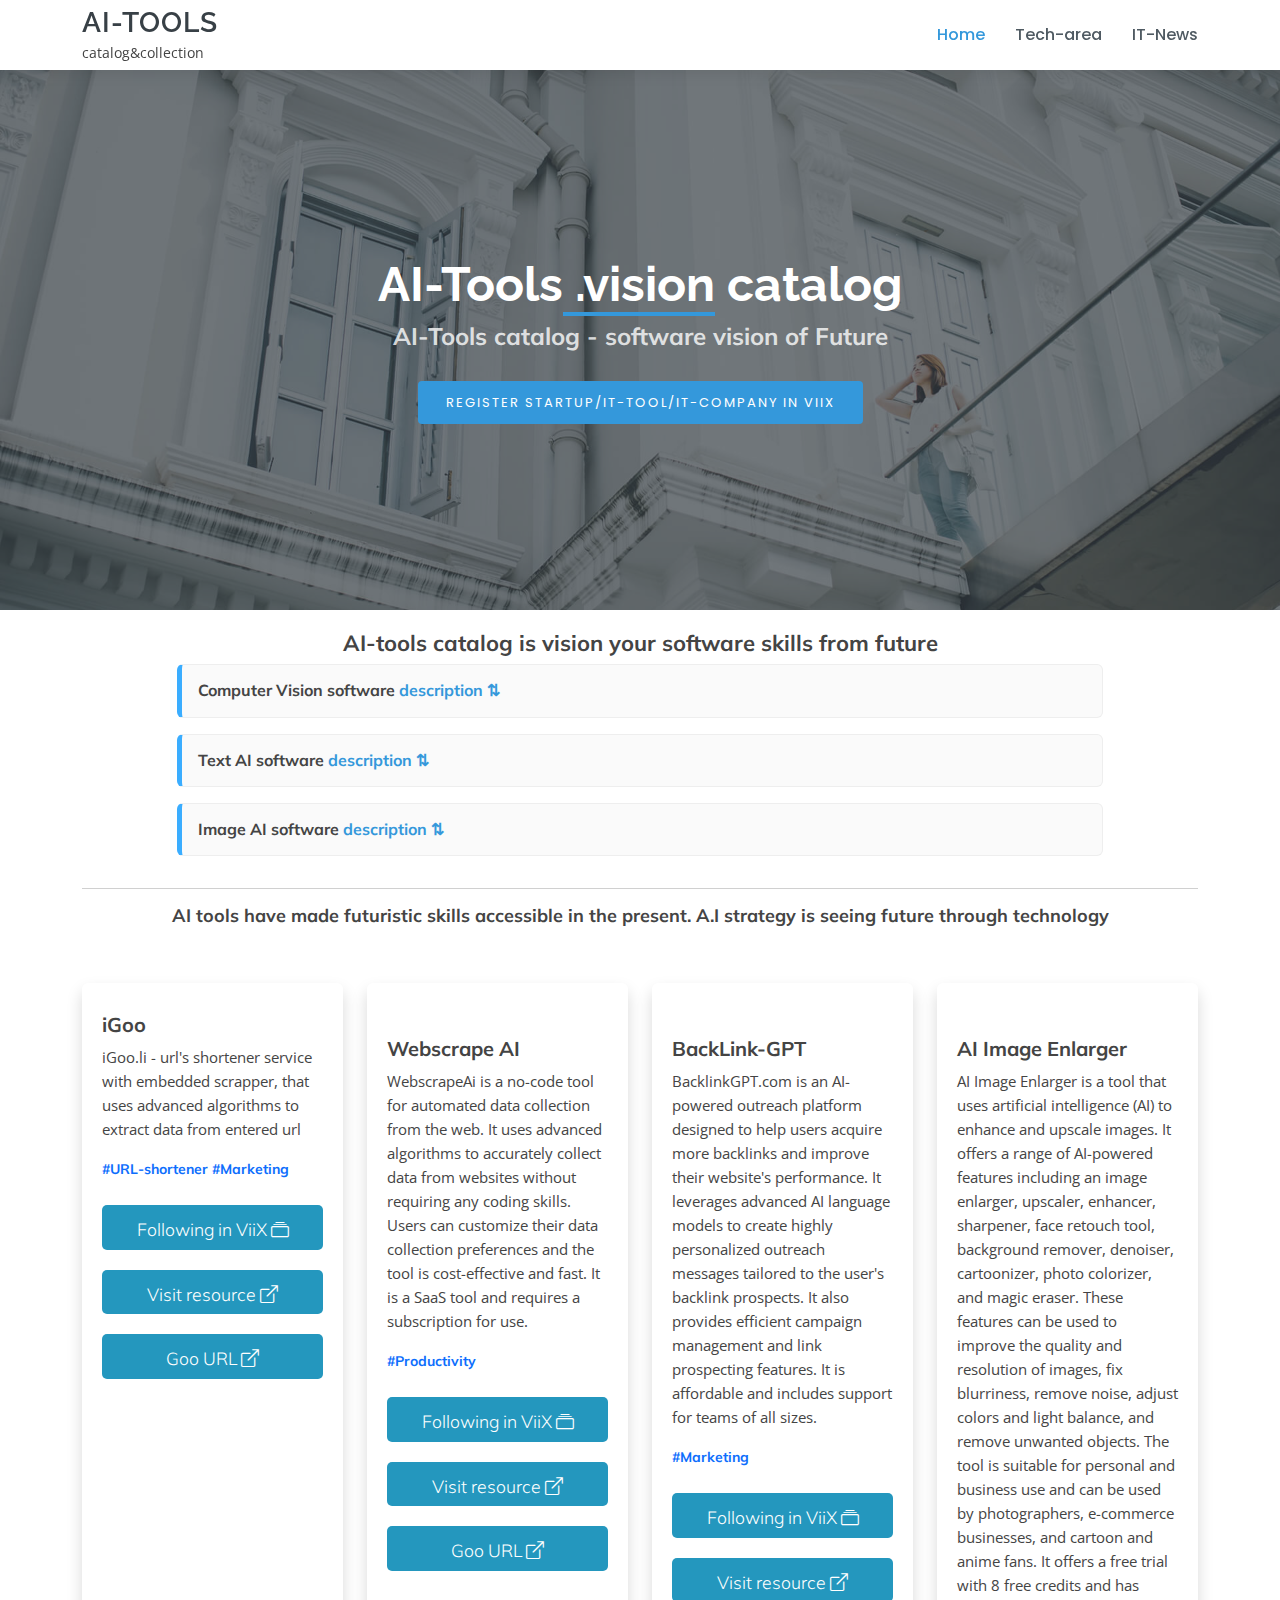
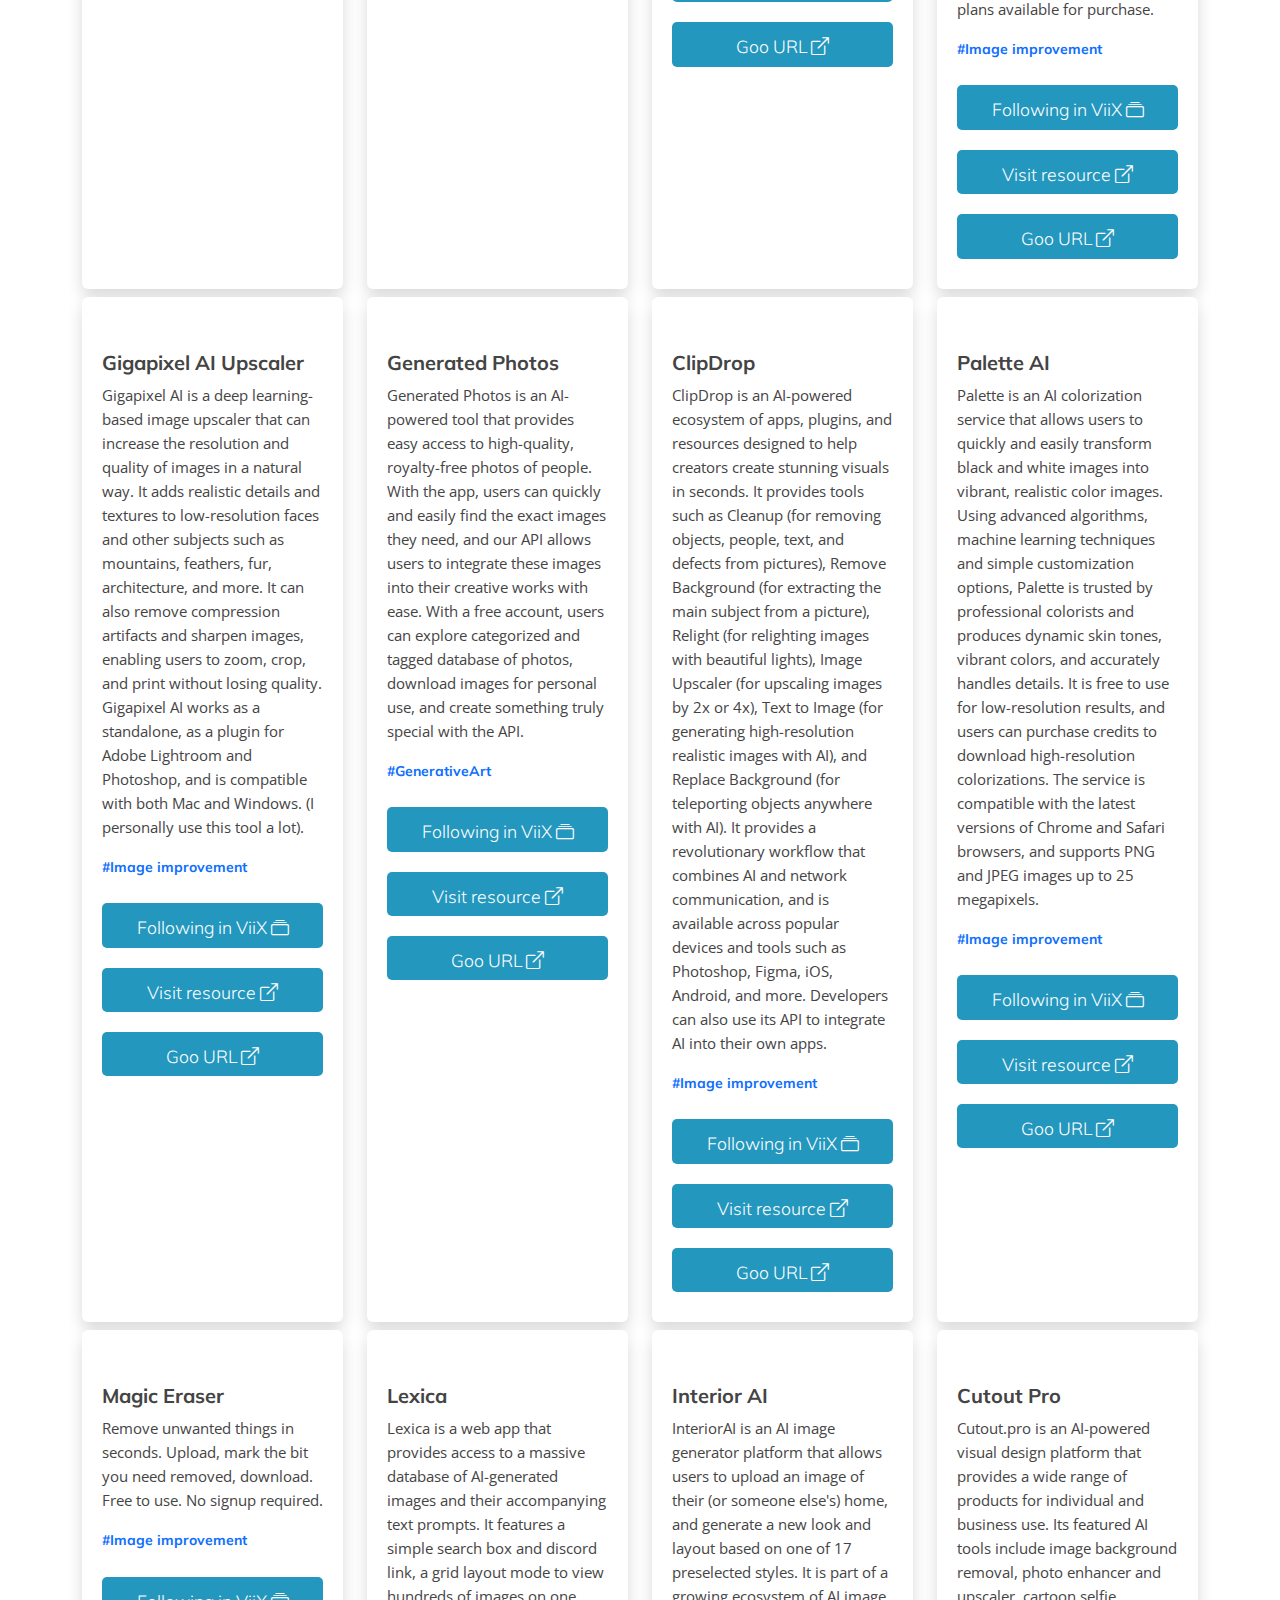
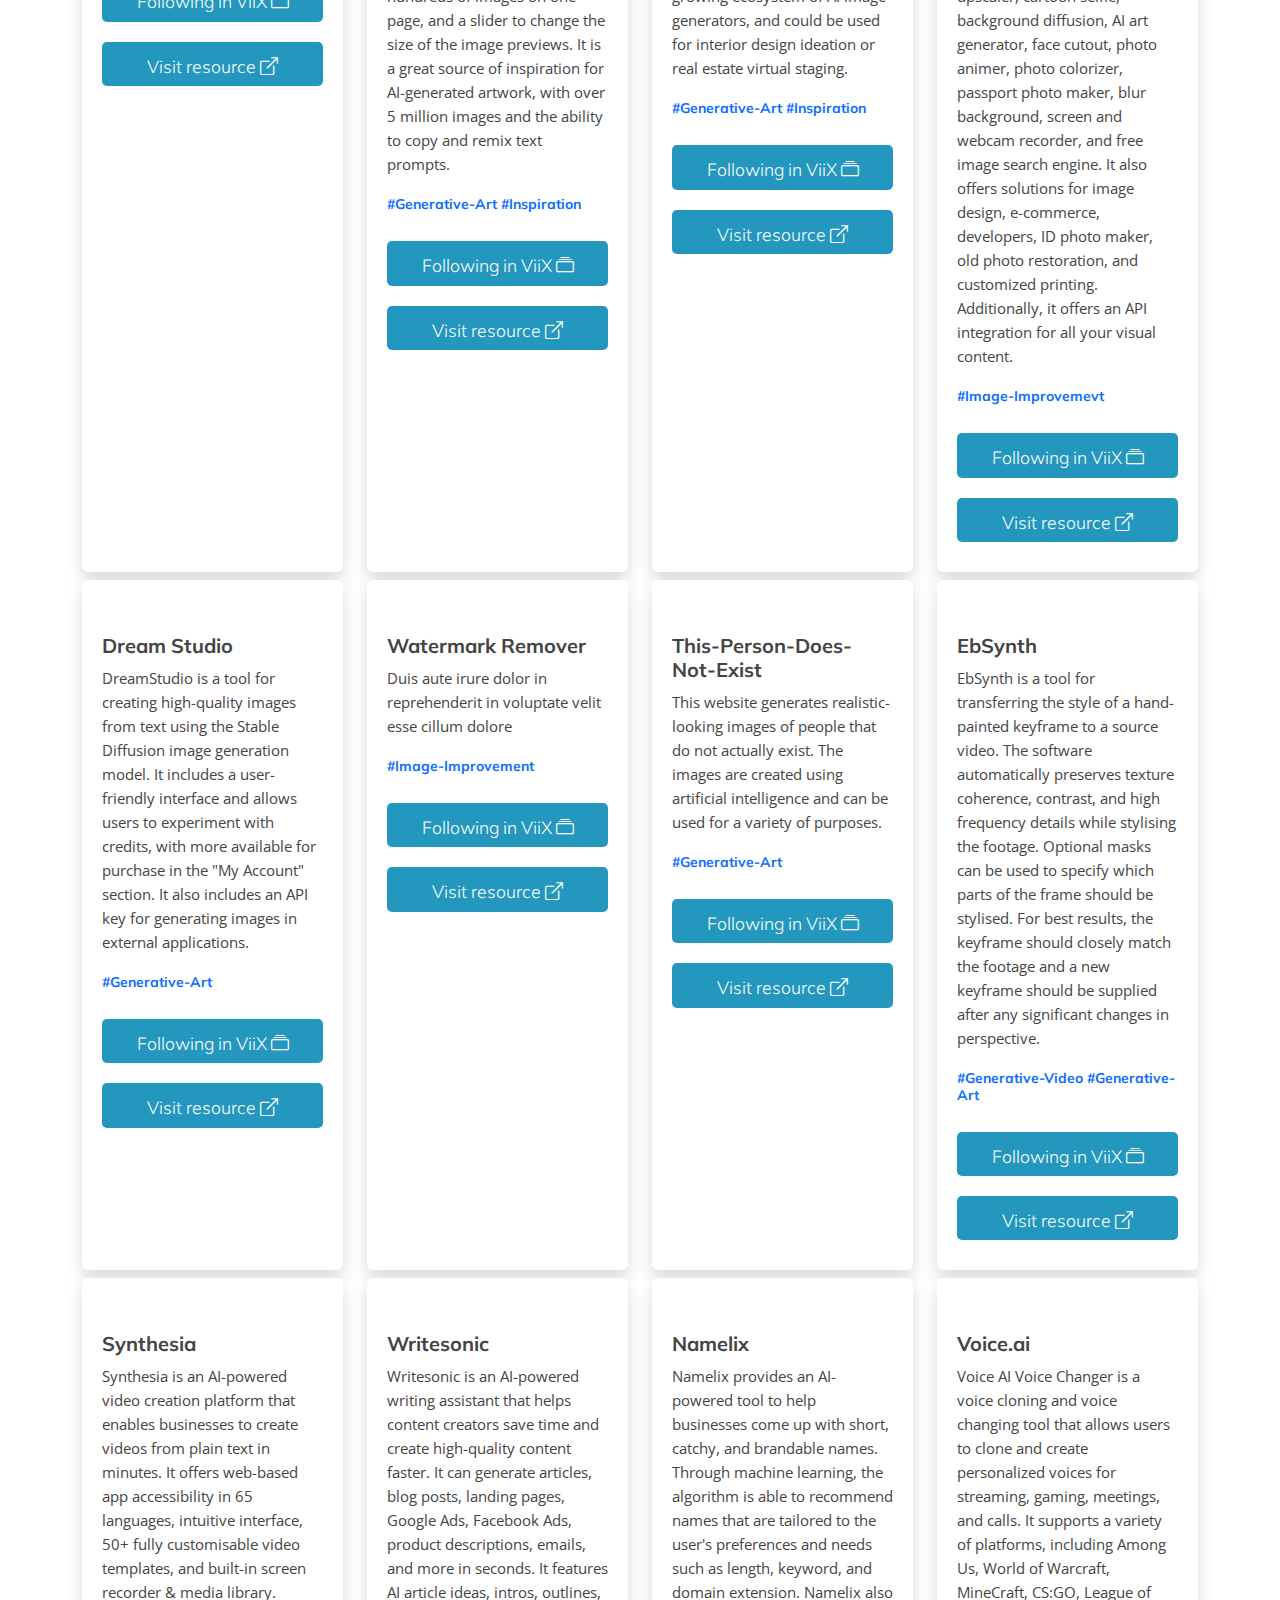
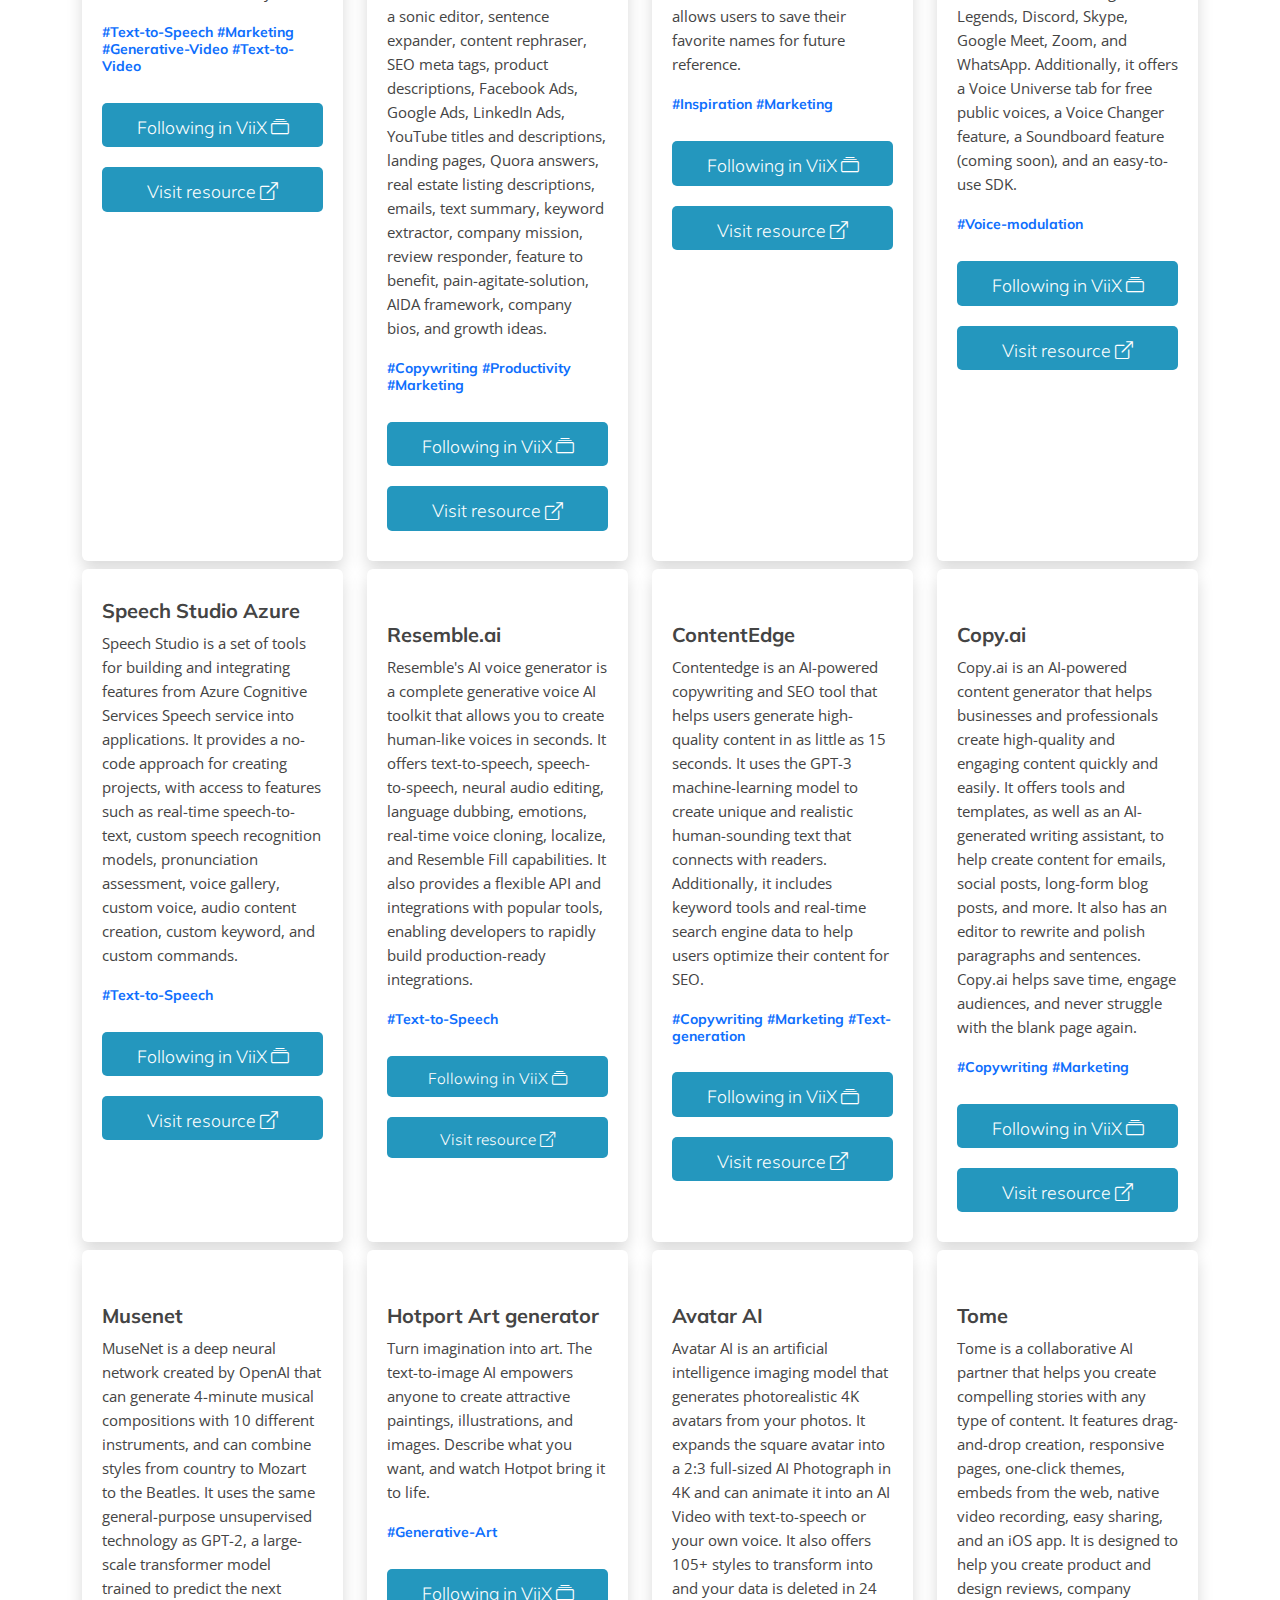
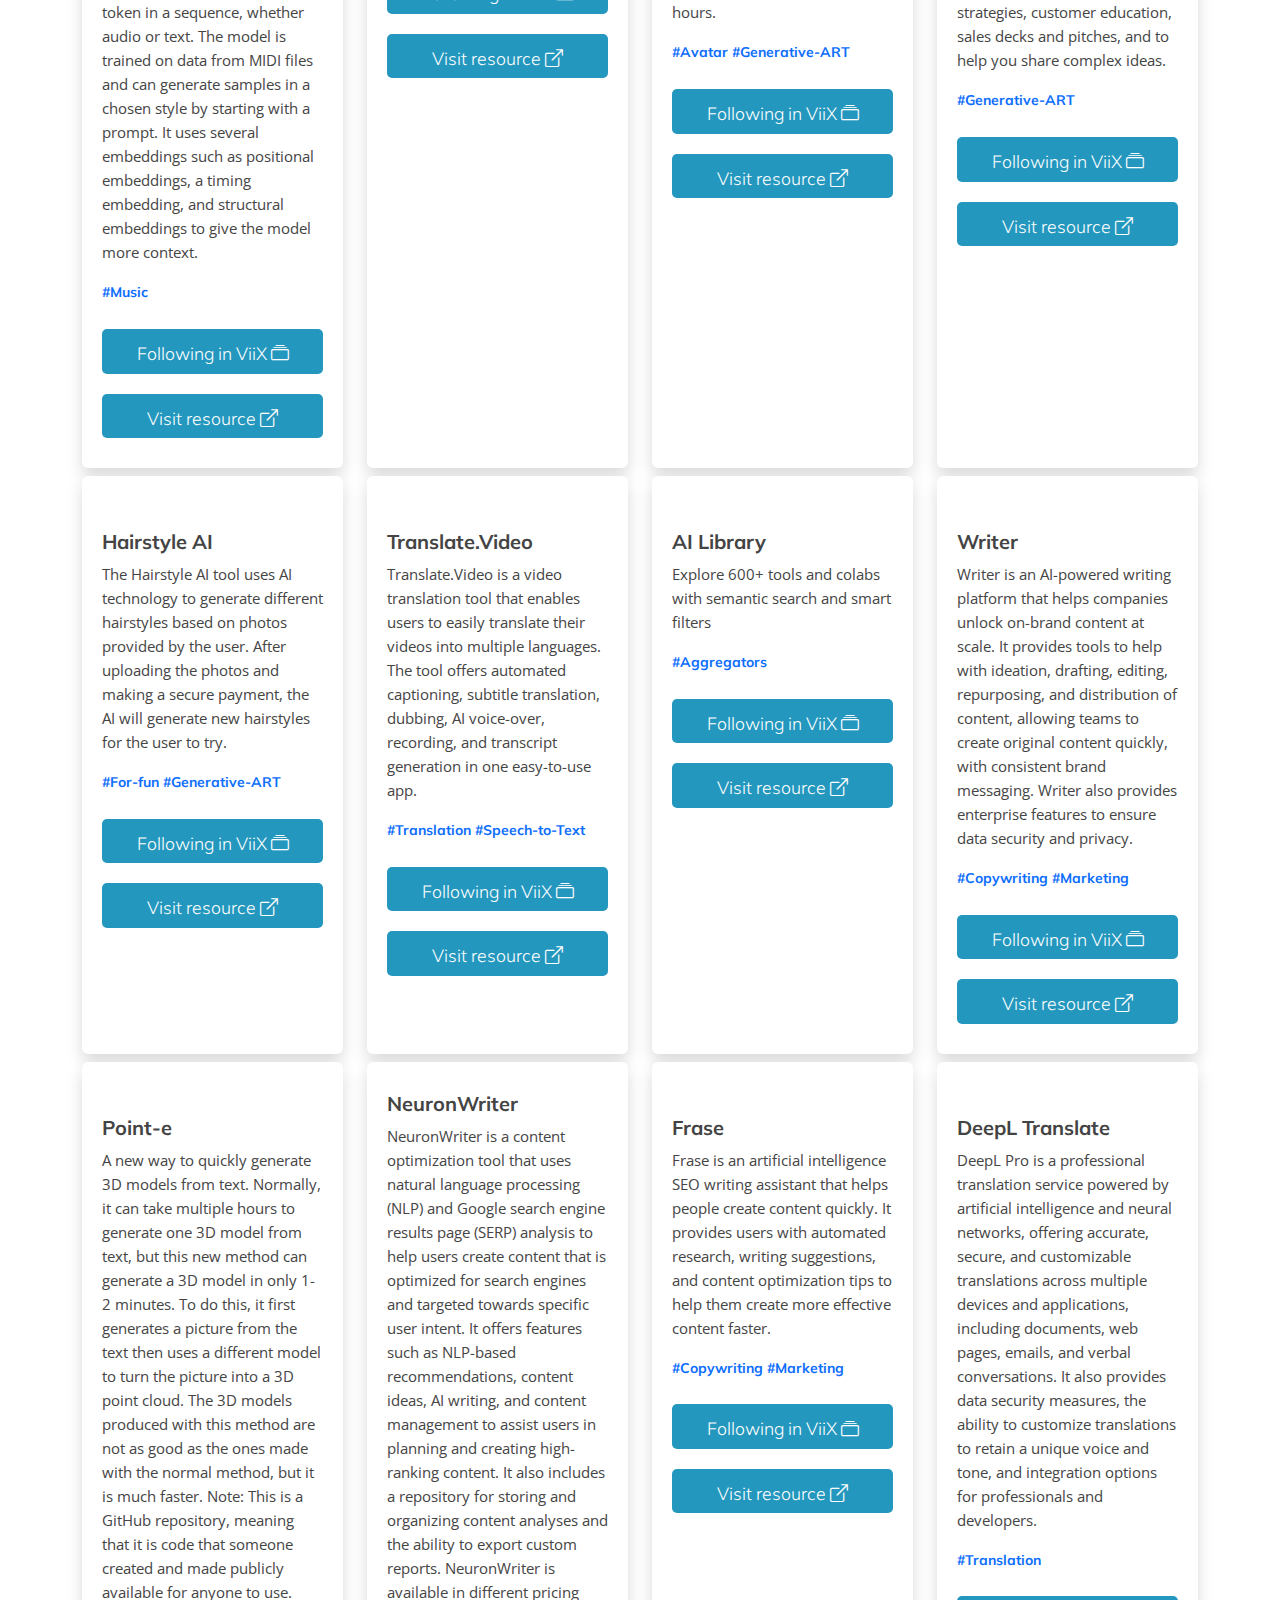
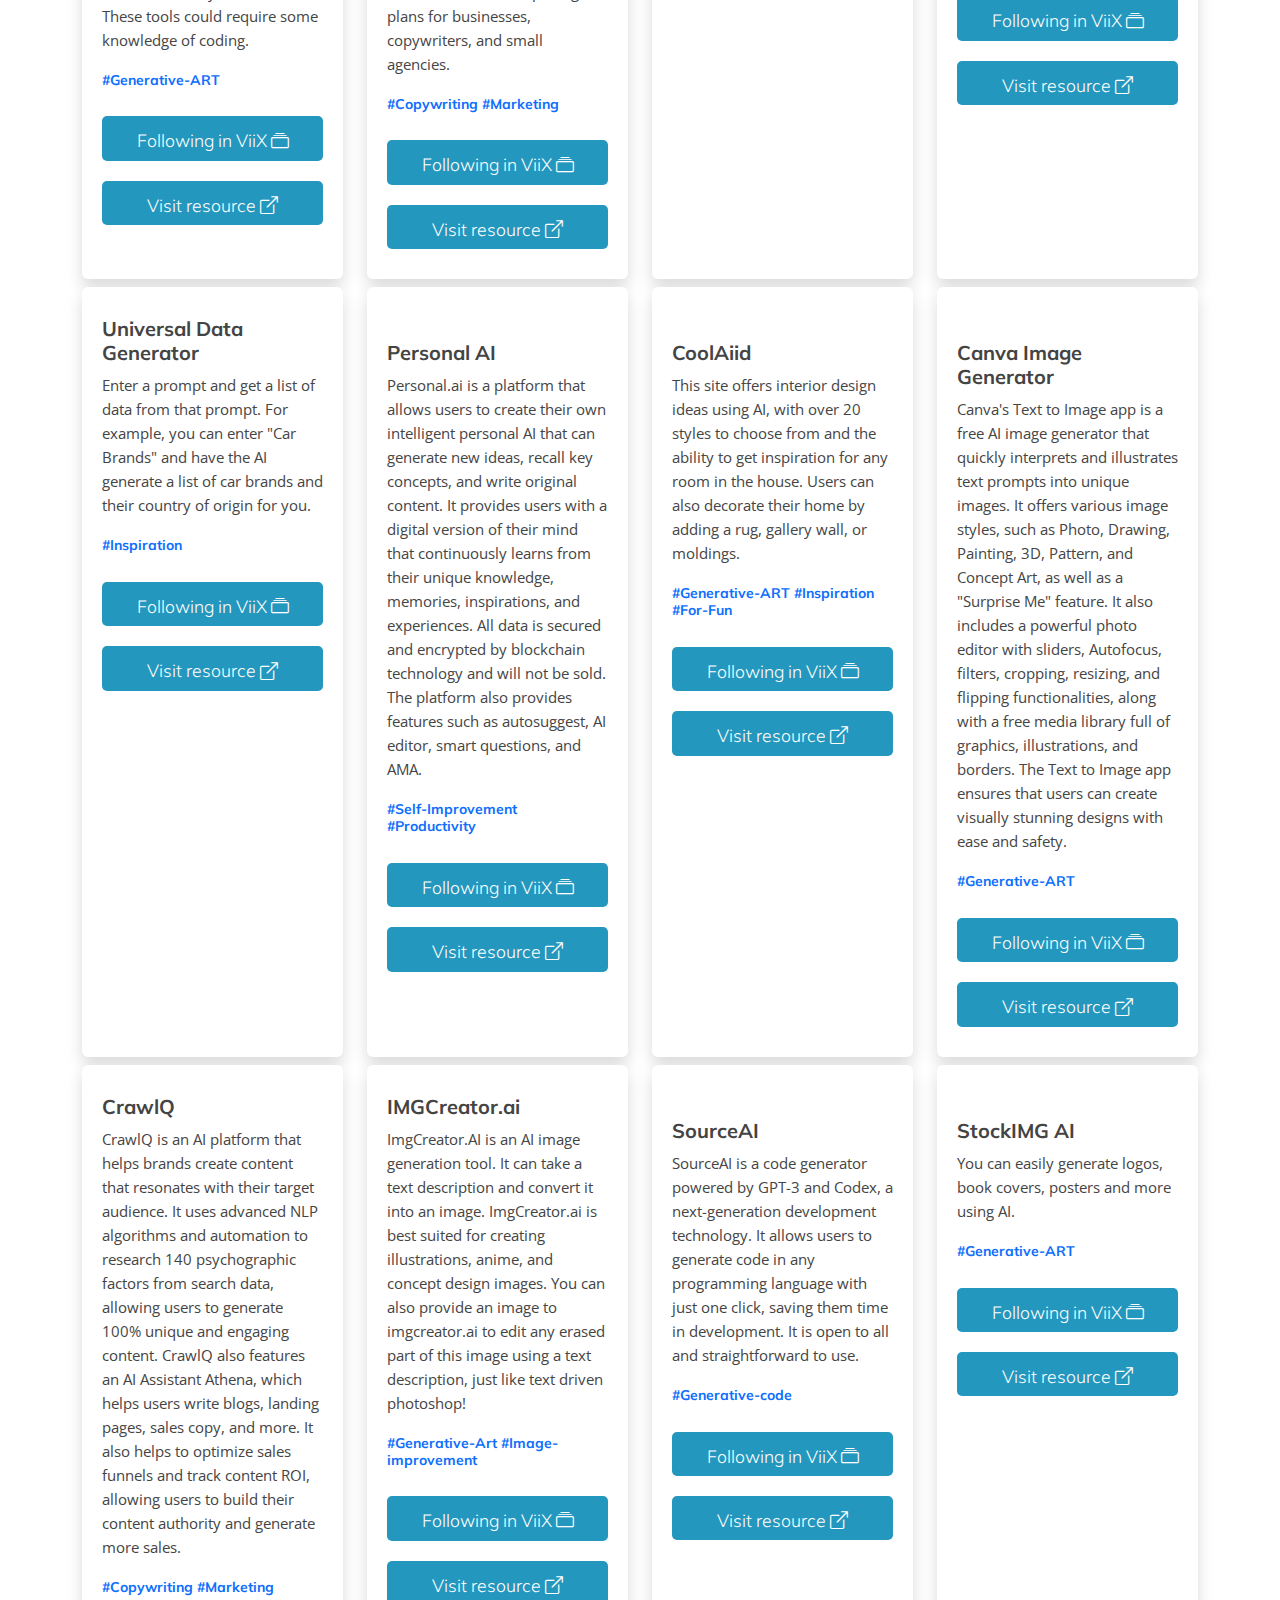
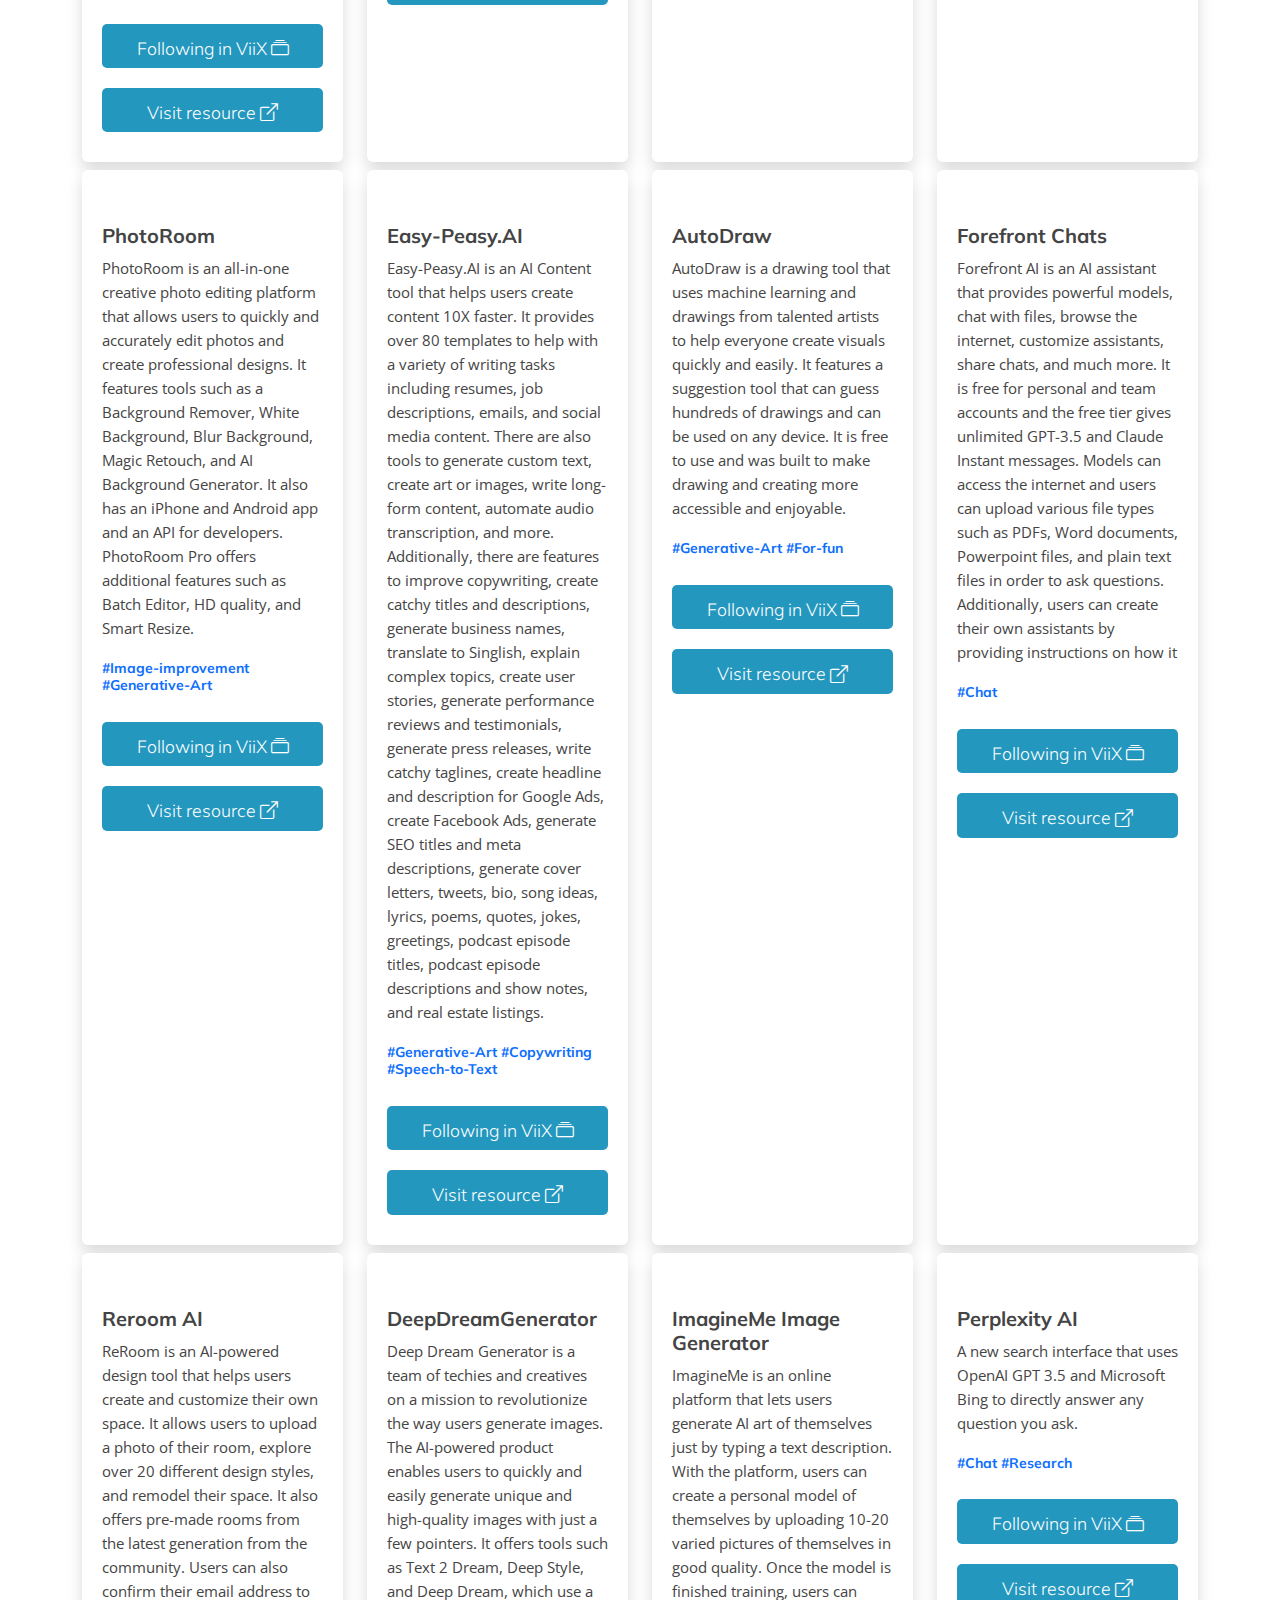
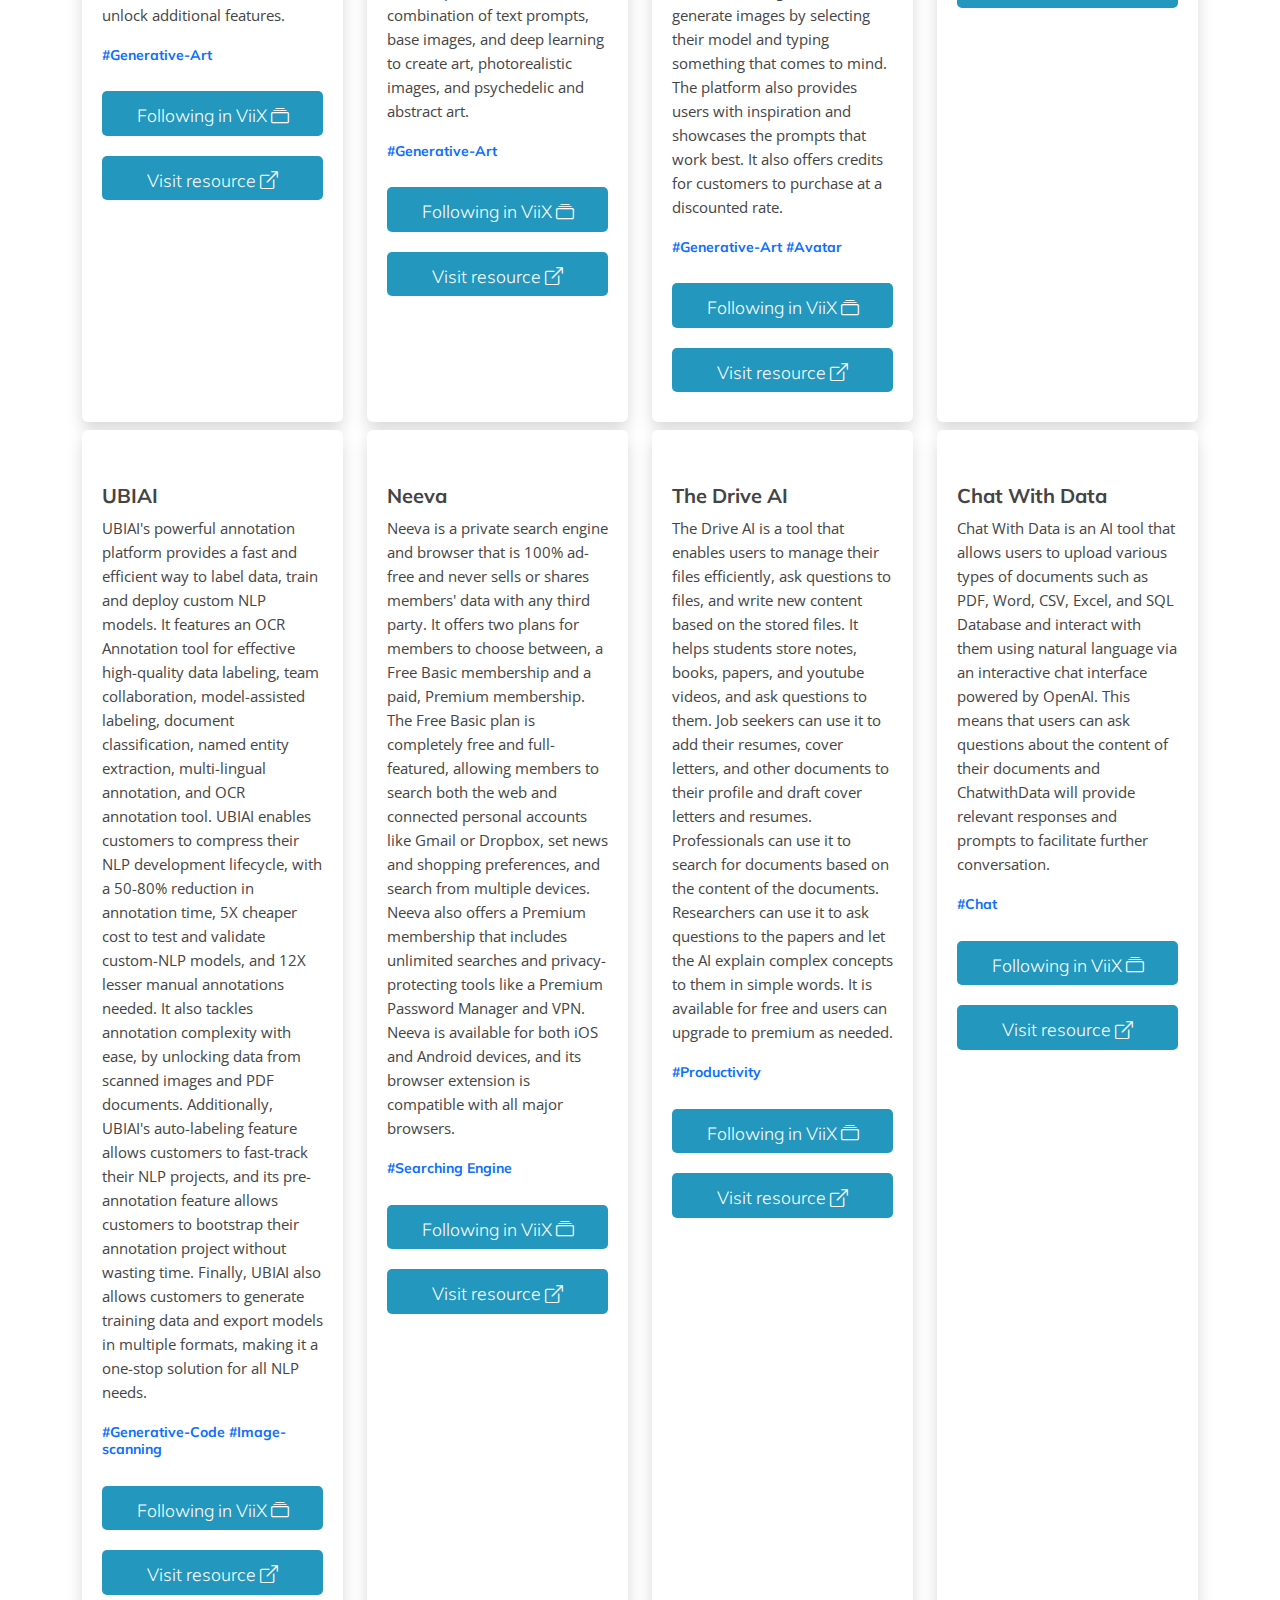
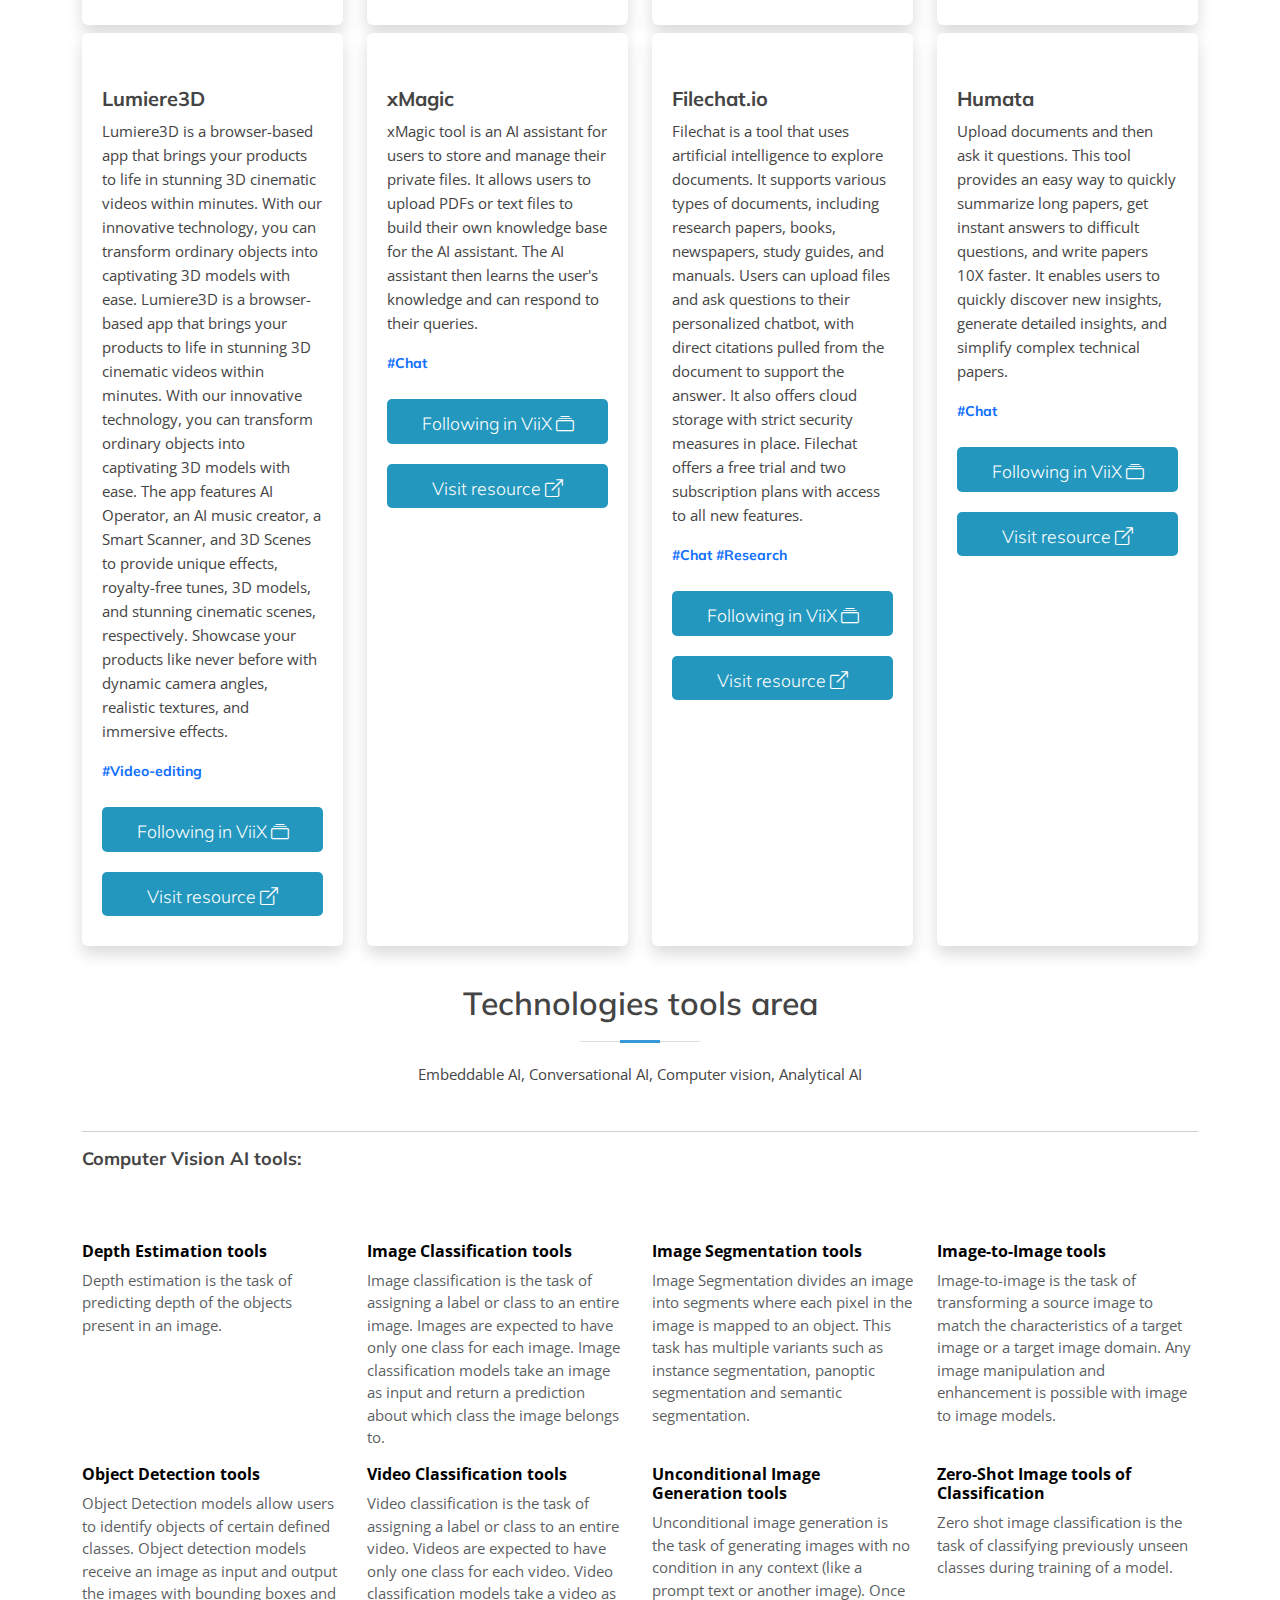
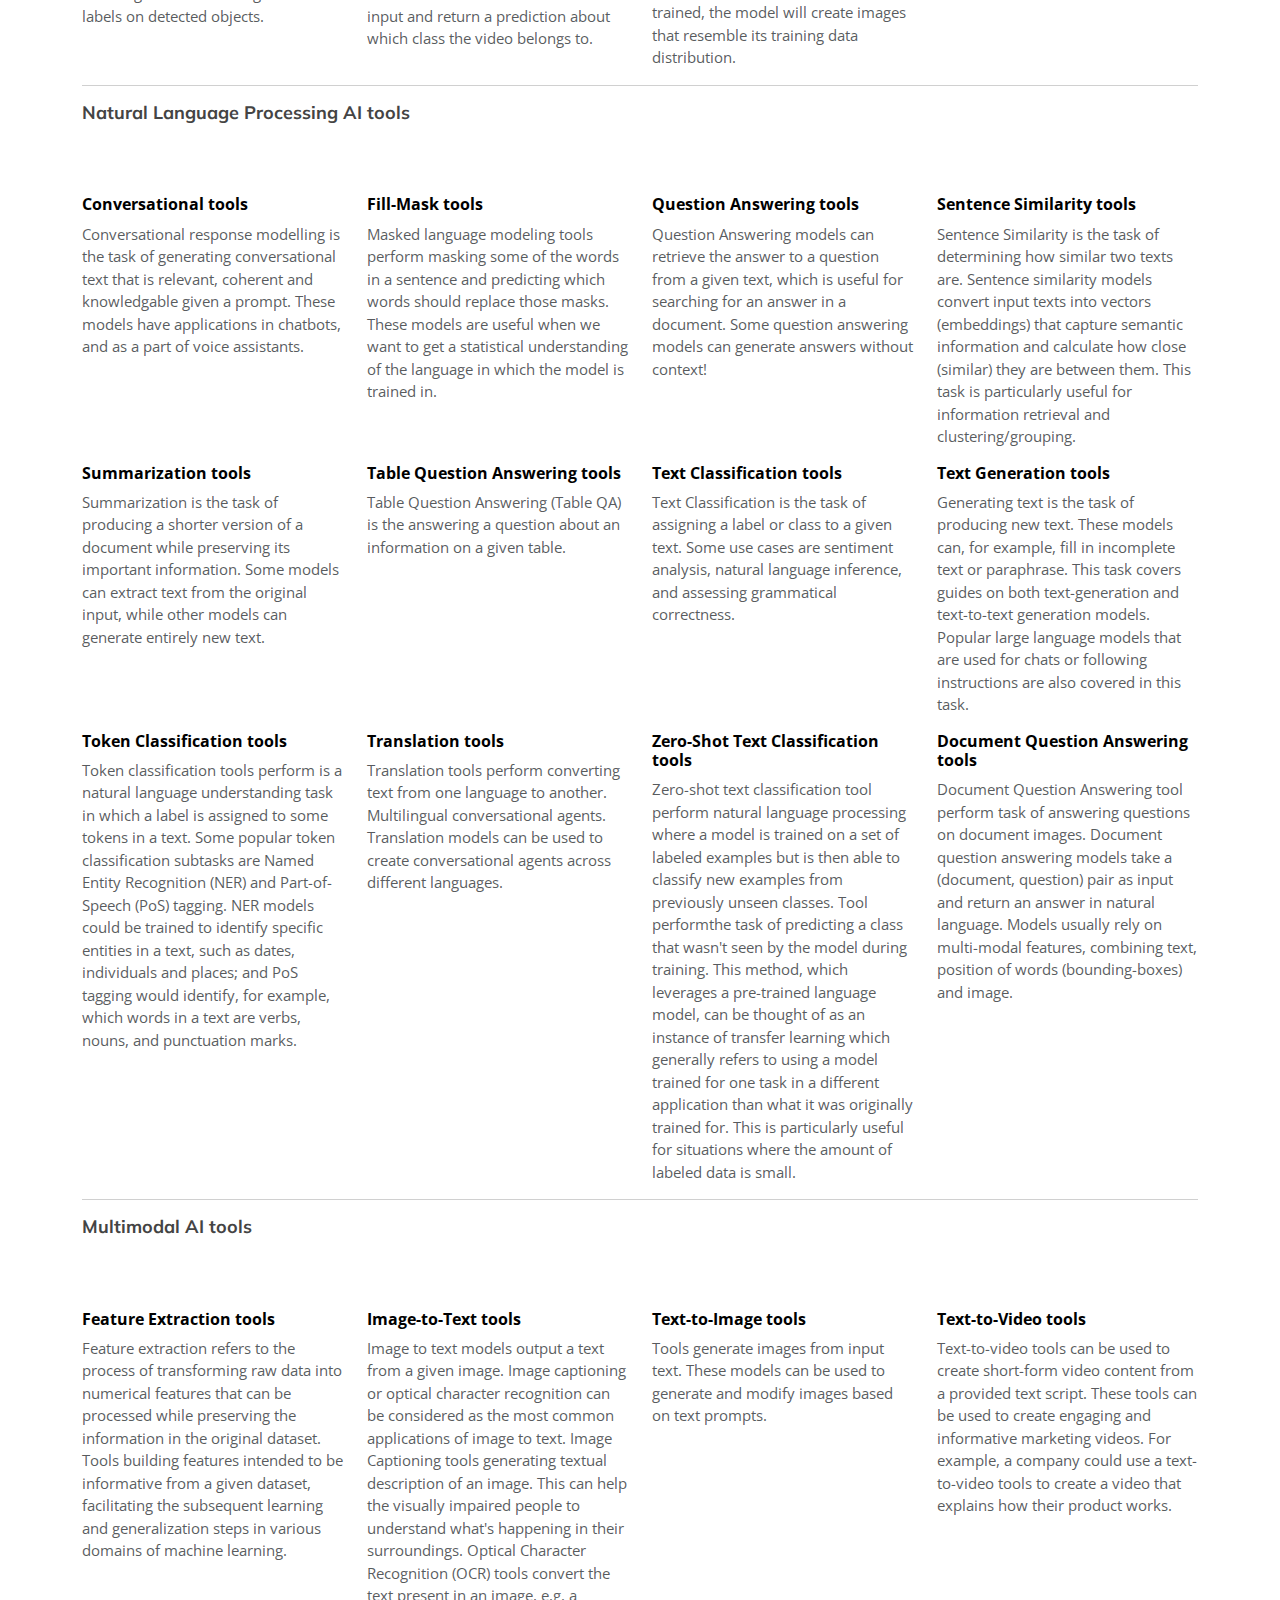
==== commit 1895daa8: "Adaptation for "ai tools catalog", + links to "goo.lc"" ====
--- a/index.html
+++ b/index.html
@@ -8,13 +8,13 @@
 
   <title>AI Tools catalog</title>
   <meta name="description" content="AI Tools catalog, ai-tools aggregator, collection tools library text-tools, text-generators, image-generators, ontents generative-ART in one place">
-  <meta name="keywords" content="ai tools list, aitools catalog, ai-tools catalog, ai collection, ai tools aggregator">
+  <meta name="keywords" content="ai tools catalog, ai-tools catalog, ai collection, ai tools aggregator">
   <meta name="robots" content="all">
   
   <meta property="og:locale" content="en_US">
   <meta property="og:type" content="website">
-  <meta property="og:title" content="AI tools (aitools)">
-  <meta property="og:description" content="AI-Tools (aitools) collection text-tools, text-generator, image-generator, summarizer, AI assistant, generative ART, Computer Vision tools, NLP into one place.">
+  <meta property="og:title" content="AI tools (aitools) catalog">
+  <meta property="og:description" content="AI-Tools (aitools) catalog, ai collection text-tools, text-generator, image-generator, summarizer, AI assistant, generative ART, Computer Vision tools, NLP into one place.">
   <meta property="og:url" content="https://aitools.vision/">
   <meta property="og:site_name" content="AI tools catalog, aitools list, aggregator, collection">
   <meta property="og:image" content="https://aitools.vision/assets/img/aitools-screen.png">
@@ -55,7 +55,7 @@
 
       <div class="logo me-auto">
         <h1><a href="index.html">AI-Tools</a></h1>
-		<span style="font-size: 12px;">catalog&collection</span>
+		<span style="font-size: 14px;">catalog&amp;collection</span>
         <!-- Uncomment below if you prefer to use an image logo -->
         <!-- <a href="index.html"><img src="assets/img/logo.png" alt="" class="img-fluid"></a>-->
       </div>
@@ -75,8 +75,8 @@
   <!-- ======= Hero Section ======= -->
   <section id="hero" class="d-flex flex-column justify-content-center align-items-center">
     <div class="container text-center text-md-left" data-aos="fade-up">
-      <h1>AI-Tools<span> .vision</span></h1>
-      <h2>AI-Tools software vision of Future</h2>
+      <h1>AI-Tools<span> .vision</span> catalog</h1>
+      <h2>AI-Tools catalog - software vision of Future</h2>
       <a rel="nofollow" href="https://viix.co/addsite" target = "_blank" class="btn-get-started scrollto">Register Startup/IT-tool/IT-company in ViiX</a>
     </div>
   </section><!-- End Hero -->
@@ -87,7 +87,7 @@
 
     <section id="what-we-do" class="what-we-do" style="padding-top: 20px; padding-bottom: 20px">
       <div class="container">
-	  <h2 style="font-size: 22px; text-align: center;">AI-tools is vision your software skills from future</h2>
+	  <h2 style="font-size: 22px; text-align: center;">AI-tools catalog is vision your software skills from future</h2>
 		<div class="row d-flex justify-content-center align-items-center h-100">
 		  <div class="col col-lg-10 col-xl-10">
 			<figure class="p-3 rounded"
@@ -181,7 +181,7 @@
 
 				<a class="btn blue-button margin-top-20" target = "_blank" rel="nofollow" href="https://viix.co/@igoo.li">Following in ViiX <i class="fas bi bi-collection"></i></a>
 				<a class="btn blue-button margin-top-20" target = "_blank" rel="nofollow" href="https://igoo.li">Visit resource <i class="fas bi bi-box-arrow-up-right"></i></a>
-
+				<a class="btn blue-button margin-top-20" target = "_blank" href="https://goo.lc">Goo URL <i class="fas bi bi-box-arrow-up-right"></i></a>
 				<!-- 
 				<a class="badge rounded-pill bg-info" href="/topic/aipromptprogramming/"><small>aipromptprogramming</small></a>
 				
@@ -200,6 +200,7 @@
 				<h6 class="text-primary margin-top-20" style="text-align: left;">#Productivity</h6>
 				<a class="btn blue-button margin-top-20" target = "_blank" rel="nofollow" href="https://viix.co/@webscrapeai.com">Following in ViiX <i class="fas bi bi-collection"></i></a>
 				<a class="btn blue-button margin-top-20" target = "_blank" rel="nofollow" href="https://webscrapeai.com/?via=futuretools">Visit resource <i class="fas bi bi-box-arrow-up-right"></i></a>
+				<a class="btn blue-button margin-top-20" target = "_blank" href="https://goo.lc">Goo URL <i class="fas bi bi-box-arrow-up-right"></i></a>
 
             </div>
           </div>
@@ -213,6 +214,7 @@
 				<h6 class="text-primary margin-top-20" style="text-align: left;">#Marketing</h6>
 				<a class="btn blue-button margin-top-20" target = "_blank" rel="nofollow" href="https://viix.co/@backlinkgpt.com">Following in ViiX <i class="fas bi bi-collection"></i></a>
 				<a class="btn blue-button margin-top-20" target = "_blank" rel="nofollow" href="https://www.backlinkgpt.com/?ref=viix.co">Visit resource <i class="fas bi bi-box-arrow-up-right"></i></a>
+				<a class="btn blue-button margin-top-20" target = "_blank" href="https://goo.lc">Goo URL <i class="fas bi bi-box-arrow-up-right"></i></a>
 
             </div>
           </div>
@@ -227,6 +229,7 @@
 				<h6 class="text-primary margin-top-20" style="text-align: left;">#Image improvement</h6>
 				<a class="btn blue-button margin-top-20" target = "_blank" rel="nofollow" href="https://viix.co/@imglarger.com">Following in ViiX <i class="fas bi bi-collection"></i></a>
 				<a class="btn blue-button margin-top-20" target = "_blank" rel="nofollow" href="https://imglarger.com/?ref=aitools.vision">Visit resource <i class="fas bi bi-box-arrow-up-right"></i></a>
+				<a class="btn blue-button margin-top-20" target = "_blank" href="https://goo.lc">Goo URL <i class="fas bi bi-box-arrow-up-right"></i></a>
 
             </div>
           </div>
@@ -242,6 +245,7 @@
 			<h6 class="text-primary margin-top-20" style="text-align: left;">#Image improvement</h6>
 			<a class="btn blue-button margin-top-20" target = "_blank" rel="nofollow" href="https://viix.co/@www.upscale.media">Following in ViiX <i class="fas bi bi-collection"></i></a>
 			<a class="btn blue-button margin-top-20" target = "_blank" rel="nofollow" href="https://www.upscale.media/?ref=aitools.tools">Visit resource <i class="fas bi bi-box-arrow-up-right"></i></a>
+            <a class="btn blue-button margin-top-20" target = "_blank" href="https://goo.lc">Goo URL <i class="fas bi bi-box-arrow-up-right"></i></a>
 
             </div>
           </div>
@@ -255,7 +259,7 @@
 				<h6 class="text-primary margin-top-20" style="text-align: left;">#GenerativeArt</h6>
 				<a class="btn blue-button margin-top-20" target = "_blank" rel="nofollow" href="https://viix.co/channels-new">Following in ViiX <i class="fas bi bi-collection"></i></a>
 				<a class="btn blue-button margin-top-20" target = "_blank" rel="nofollow" href="https://generated.photos/?ref=aitools.vision">Visit resource <i class="fas bi bi-box-arrow-up-right"></i></a>
-
+				<a class="btn blue-button margin-top-20" target = "_blank" href="https://goo.lc">Goo URL <i class="fas bi bi-box-arrow-up-right"></i></a>
             </div>
           </div>
 
@@ -268,7 +272,7 @@
 				<h6 class="text-primary margin-top-20" style="text-align: left;">#Image improvement</h6>
 				<a class="btn blue-button margin-top-20" target = "_blank" rel="nofollow" href="https://viix.co/channels-new">Following in ViiX <i class="fas bi bi-collection"></i></a>
 				<a class="btn blue-button margin-top-20" target = "_blank" rel="nofollow" href="https://clipdrop.co/?ref=viix.co">Visit resource <i class="fas bi bi-box-arrow-up-right"></i></a>
-
+				<a class="btn blue-button margin-top-20" target = "_blank" href="https://goo.lc">Goo URL <i class="fas bi bi-box-arrow-up-right"></i></a>
             </div>
           </div>
 		  
@@ -281,7 +285,7 @@
 				<h6 class="text-primary margin-top-20" style="text-align: left;">#Image improvement</h6>			  
 				<a class="btn blue-button margin-top-20" target = "_blank" rel="nofollow" href="https://viix.co/@palette.fm">Following in ViiX <i class="fas bi bi-collection"></i></a>
 				<a class="btn blue-button margin-top-20" target = "_blank" rel="nofollow" href="https://palette.fm/?ref=viix.co">Visit resource <i class="fas bi bi-box-arrow-up-right"></i></a>
-
+				<a class="btn blue-button margin-top-20" target = "_blank" href="https://goo.lc">Goo URL <i class="fas bi bi-box-arrow-up-right"></i></a>
             </div>
           </div>
 
